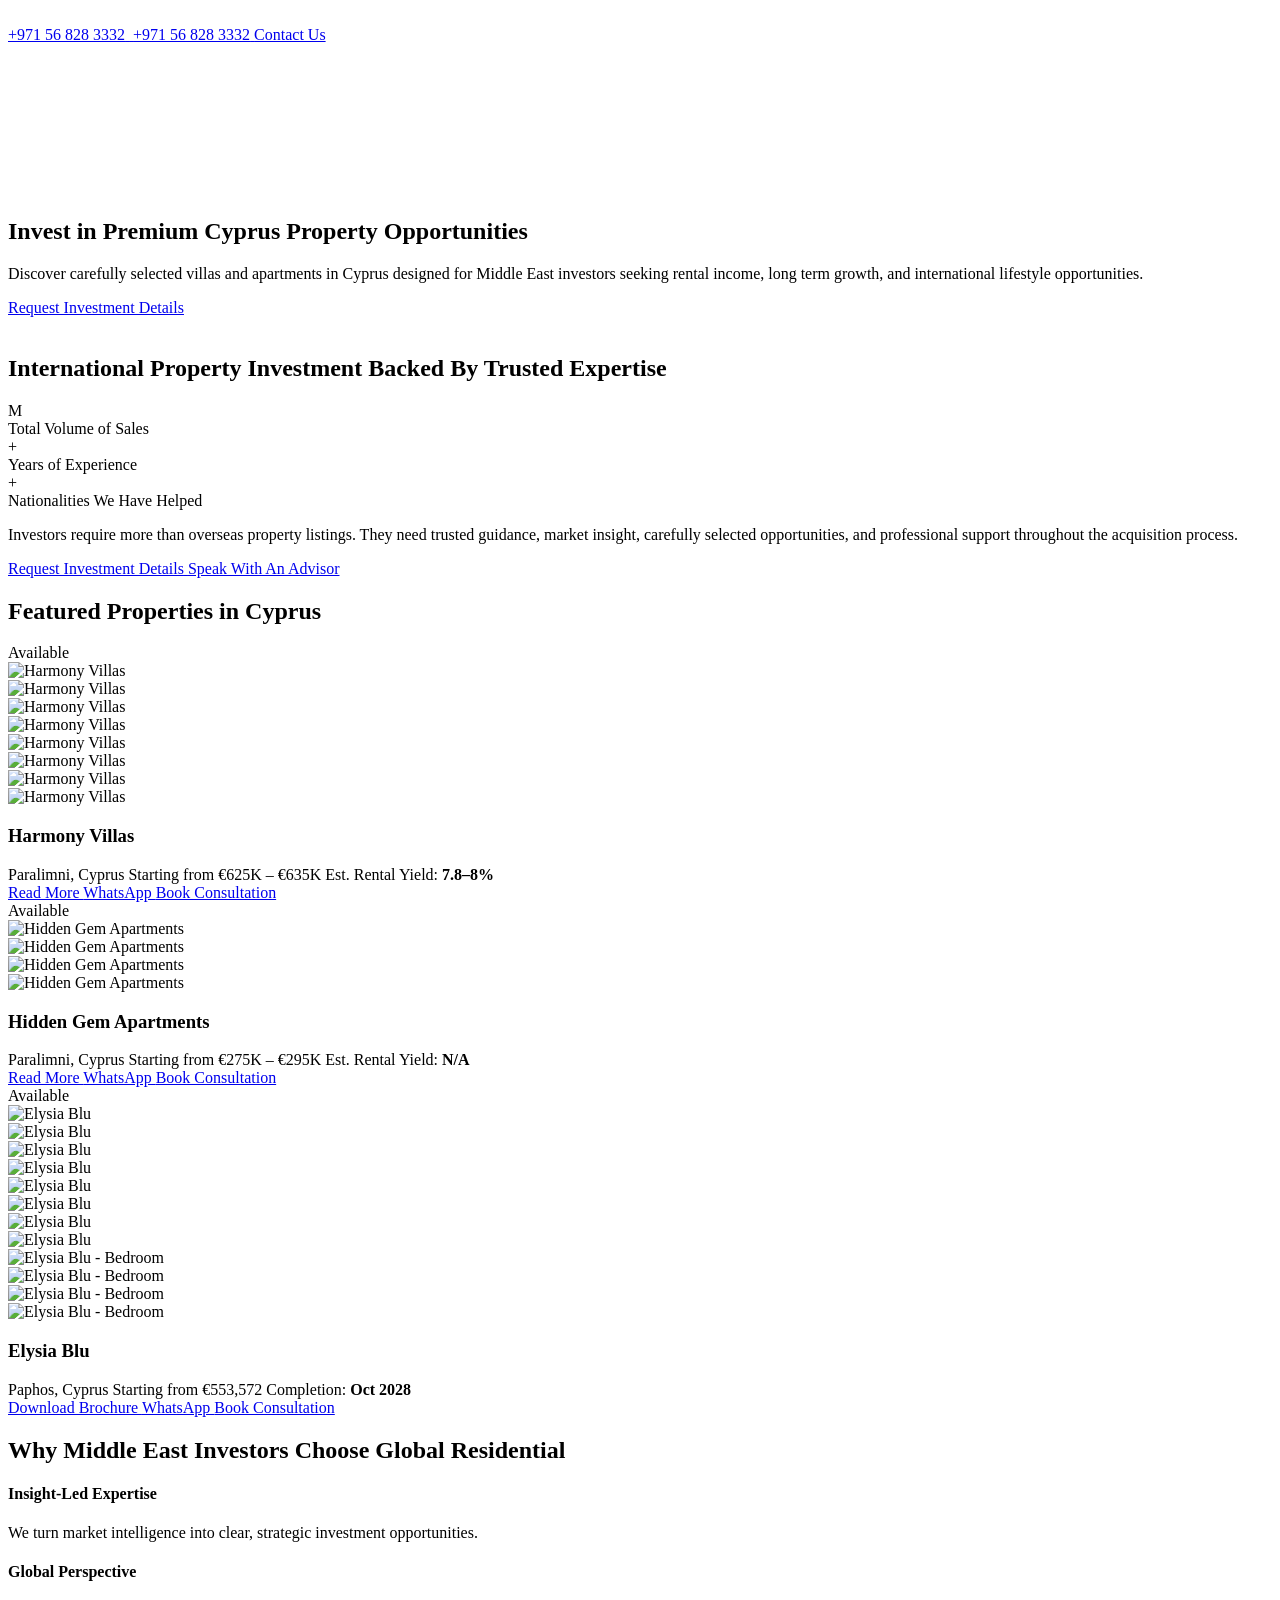
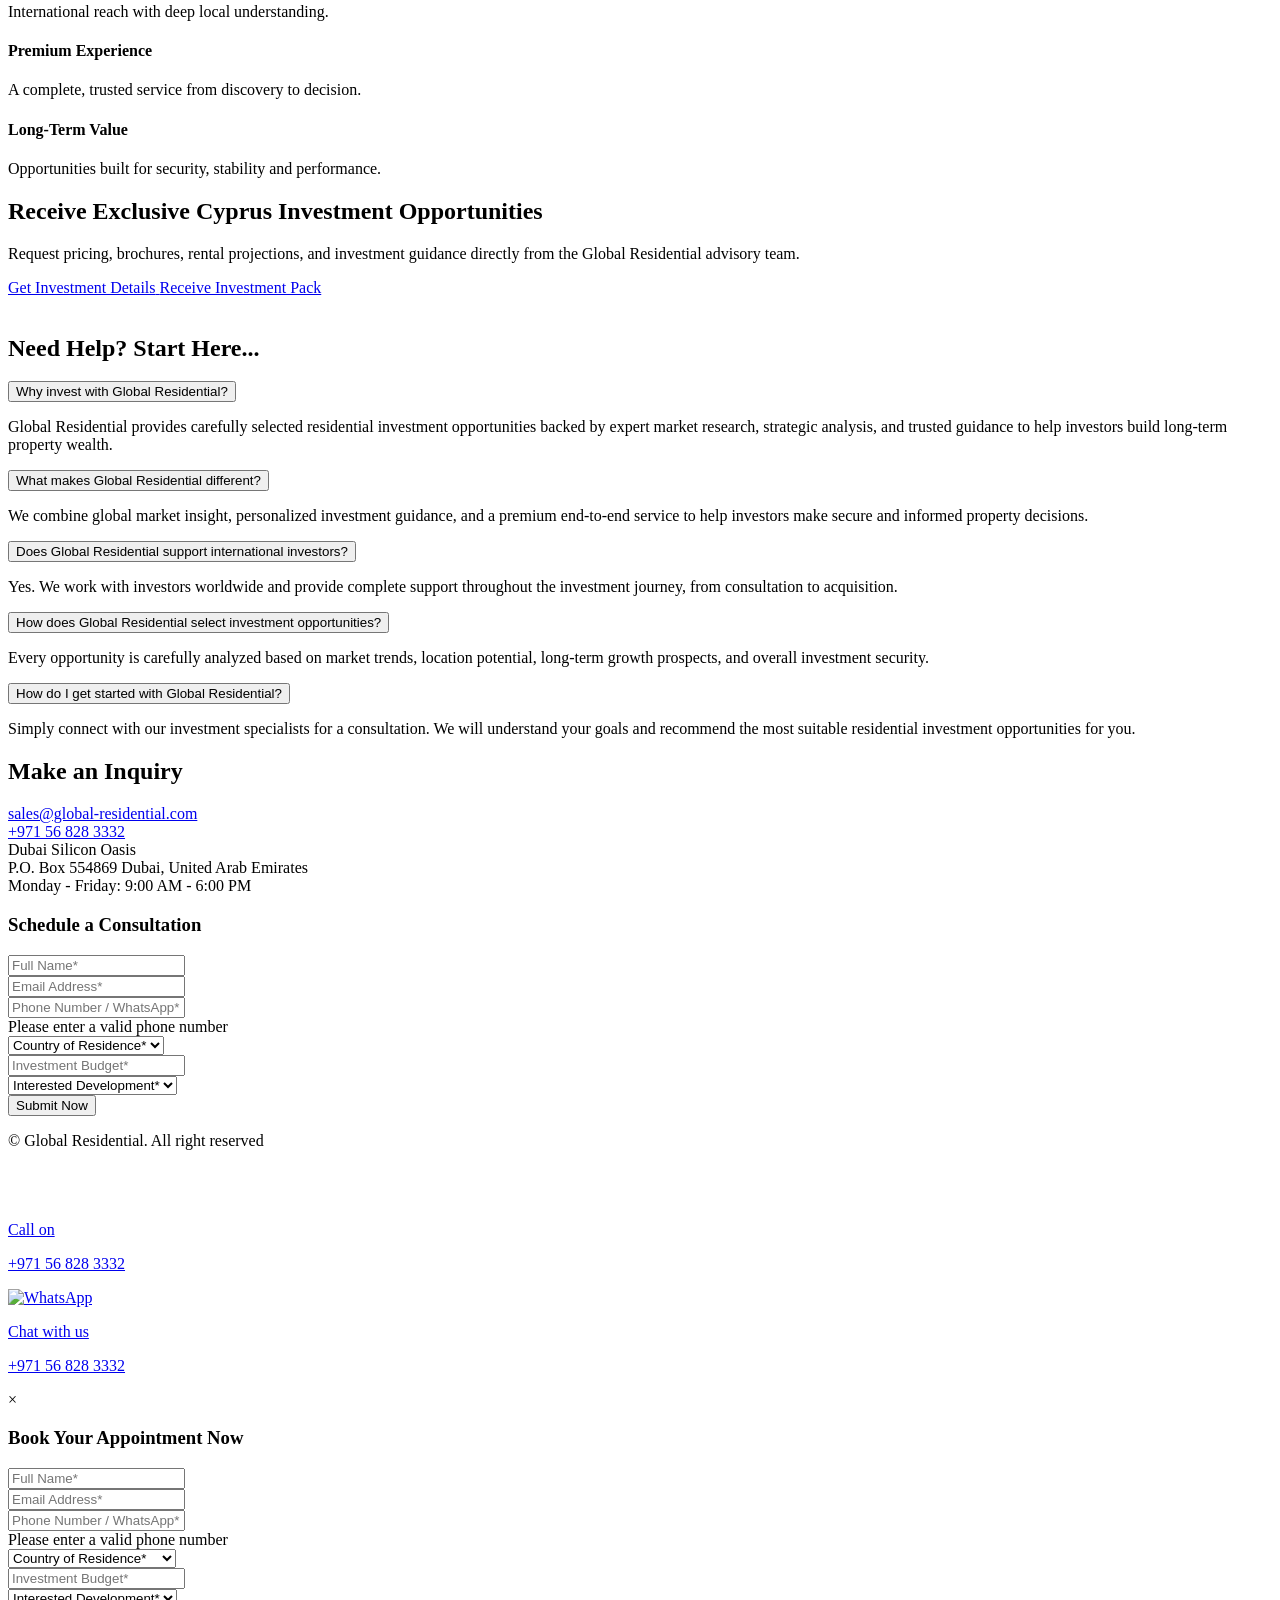
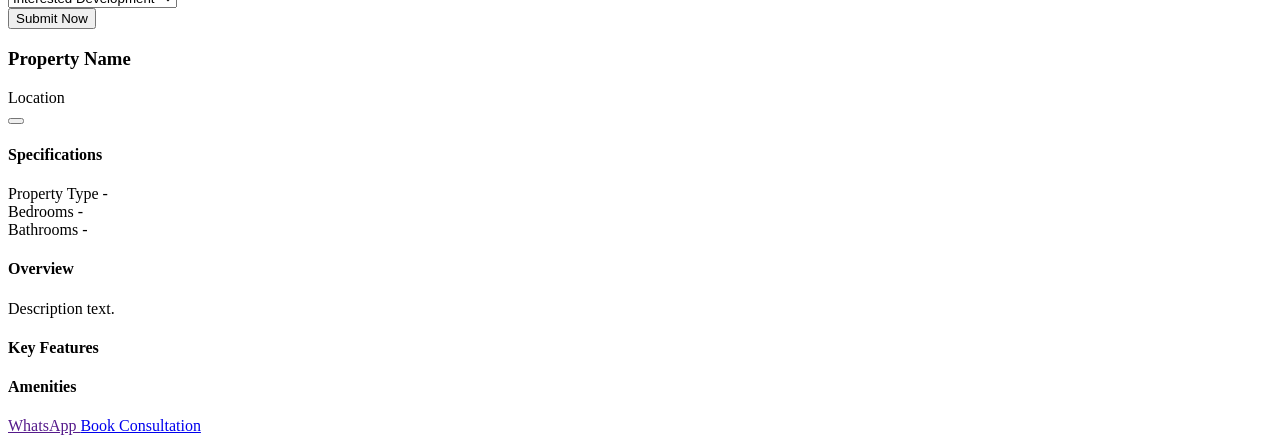
==== cyprus-properties/index.html @ 53a31484 "Add serverless lead handler to replace PHP form - Add /api/lead.js: generic Vercel serverless functi" ====
<!doctype html>
<html class="no-js" lang="en">

<head>
    <!-- Google Tag Manager -->
  <script>(function(w,d,s,l,i){w[l]=w[l]||[];w[l].push({'gtm.start':
  new Date().getTime(),event:'gtm.js'});var f=d.getElementsByTagName(s)[0],
  j=d.createElement(s),dl=l!='dataLayer'?'&l='+l:'';j.async=true;j.src=
  'https://www.googletagmanager.com/gtm.js?id='+i+dl;f.parentNode.insertBefore(j,f);
  })(window,document,'script','dataLayer','GTM-NHMHL54H');</script>
  <!-- End Google Tag Manager -->
  
  <meta charset="utf-8">
  <meta http-equiv="x-ua-compatible" content="ie=edge">
  <meta name="viewport" content="width=device-width, initial-scale=1">
  
  <!-- Site Title -->
  <title>Global Residential</title>
  
  <!-- Place favicon.ico in the root directory -->
  <link rel="shortcut icon" type="image/x-icon" href="assets/images/favicon.webp">
  
  <!-- CSS here -->
  <link rel="stylesheet" href="assets/css/bootstrap.min.css">
  <link rel="stylesheet" href="assets/css/font-awesome-pro.min.css">
  <link rel="stylesheet" href="assets/css/animate.min.css">
  <link rel="stylesheet" href="assets/css/bexon-icons.css">
  <link rel="stylesheet" href="assets/css/swiper.min.css">
  <link rel="stylesheet" href="assets/css/odometer-theme-default.css">
  <link rel="stylesheet" href="https://cdnjs.cloudflare.com/ajax/libs/intl-tel-input/17.0.8/css/intlTelInput.min.css">
  <link rel="stylesheet" href="assets/css/main.css">
  
</head>

<body>
    <!-- Google Tag Manager (noscript) -->
    <noscript><iframe src="https://www.googletagmanager.com/ns.html?id=GTM-NHMHL54H"
    height="0" width="0" style="display:none;visibility:hidden"></iframe></noscript>
    <!-- End Google Tag Manager (noscript) -->
    
  <div class="body-overlay"></div>
  
  <!-- start: Header Area -->
  <header class="header-area header-2 header-5 header-absolute section-gap-x">
    <div class="container-fluid">
      <div class="row">
        <div class="col-12">
          <div class="header-wrapper">
            <!-- site logo -->
            <div class="site_logo">
              <a class="logo" href="index.html">
                <img src="assets/images/logo.webp" alt="">
              </a>
            </div>
            
            <!-- header right info -->
            <div class="header-right-item">
              <div class="header-right-item">
                <a class="header-contact" href="tel:+971568283332">
                  <span class="call-icon"><i class="tji-phone"></i></span>
                  <span class="call-text d-none d-xl-inline-flex">+971 56 828 3332</span>
                </a>
                <a href="https://api.whatsapp.com/send/?phone=971568283332&text=Hi%20Global%20Residential%2C%20I%20would%20like%20to%20know%20more%20about%20your%20Cyprus%20investment%20opportunities."
                class="header-contact">
                <span class="call-icon">
                  <img src="assets/images/icons/whatsapp-dark.webp" alt="" style="width: 20px;">
                </span>
                <span class="call-text d-none d-xl-inline-flex">+971 56 828 3332</span>
              </a>
              <a class="tj-primary-btn form-trigger d-none d-lg-flex" data-heading="Contact Us" href="javascript:void(0)">
                <span class="btn-text"><span>Contact Us</span></span>
                <span class="btn-icon"><i class="tji-arrow-right-long"></i></span>
              </a>
            </div>
          </div>
          
        </div>
        
      </div>
    </div>
  </div>
</div>
</header>
<!-- end: Header Area -->

<div id="smooth-wrapper">
  <div id="smooth-content">
    <main id="primary" class="site-main">
      <!-- start: Banner Section -->
      <section class="h5-banner-section">
        <div class="banner-bg">
          <video class="hero-video-bg" autoplay muted loop playsinline>
            <source src="assets/video/hero.webm" type="video/webm">
          </video>
        </div>
        <div class="h5-banner-area">
          <div class="h5-banner-content">
            <h1 class="banner-title text-anim">Invest in Premium<span class="d-lg-block"> Cyprus Property Opportunities</span></h1>
            <div class="solution-box wow fadeInUp" data-wow-delay=".6s">
              <p class="desc">
                Discover carefully selected villas and apartments in Cyprus designed for Middle East investors seeking rental income, long term growth, and international lifestyle opportunities.
              </p>
            </div>
            
            <div class="btn-area wow fadeInUp" data-wow-delay=".7s">
              <a class="tj-primary-btn form-trigger" data-heading="Request Investment Details" href="javascript:void(0)">
                <span class="btn-text"><span>Request Investment Details</span></span>
                <span class="btn-icon"><i class="tji-arrow-right-long"></i></span>
              </a>
            </div>
          </div>
        </div>
      </section>
      <!-- end: Banner Section -->
      
      <!-- <section class="counter-mobile position-relative">
        <div class="container">
          <div class="hero-countup-bar">
            <div class="container">
              <div class="countup-wrap">
                <div class="countup-item">
                  <div class="inline-content">
                    <span class="odometer countup-number" data-count="0" data-hero-count="100"></span>
                    <span class="count-plus">+</span>
                  </div>
                  <span class="count-text">Years Combined Experience</span>
                  <span class="count-separator" data-bg-image="assets/images/shape/separator.svg"></span>
                </div>
                <div class="countup-item">
                  <div class="inline-content">
                    <span class="odometer countup-number" data-count="0" data-hero-count="230"></span>
                    <span class="count-plus">+</span>
                  </div>
                  <span class="count-text">International Investor Network</span>
                  <span class="count-separator" data-bg-image="assets/images/shape/separator.svg"></span>
                </div>
                <div class="countup-item">
                  <div class="inline-content">
                    <span class="odometer countup-number" data-count="0" data-hero-count="250"></span>
                    <span class="count-plus">+</span>
                  </div>
                  <span class="count-text">Global Distribution Expertise</span>
                  <span class="count-separator" data-bg-image="assets/images/shape/separator.svg"></span>
                </div>
                <div class="countup-item">
                  <div class="inline-content">
                    <span class="odometer countup-number" data-count="0" data-hero-count="14"></span>
                    <span class="count-plus">k</span>
                  </div>
                  <span class="count-text">Professionally Managed Transactions</span>
                </div>
              </div>
            </div>
          </div>
        </div>
      </section> -->
      
      <!-- start: About Section -->
      <section class="h11-about-section section-gap">
        <div class="container">
          <div class="row align-items-center">
            <div class="col-12">
              <div class="h9-about-area">
                <div class="about-img-area h6-about-img h11-about-img wow fadeInLeft" data-wow-delay=".3s">
                  <div class="about-img overflow-hidden">
                    <img data-speed=".8" src="assets/images/property/harmony-villas/2.webp" alt="" loading="lazy">
                  </div>
                </div>
                <div class="h9-about-content h11-about-content">
                  <div class="sec-heading style-2 style-7 h9-sec-heading h11-sec-heading mb-3">
                    <!-- <span class="sub-title wow fadeInUp" data-wow-delay=".3s"><img src="assets/images/favicon.webp" alt="" style="width: 15px;">About our
                      company</span> -->
                      <h2 class="sec-title title-highlight wow fadeInUp" data-wow-delay=".3s">International Property Investment Backed By Trusted Expertise</h2>
                    </div>
                    <div class="h11-about-funfact wow fadeInUp" data-wow-delay=".6s">
                      <div class="countup-item style-2">
                        <span class="count-icon"><i class="tji-growth"></i></span>
                        <div class="count-inner">
                          <div class="inline-content">
                            <span class="odometer countup-number" data-count="750"></span>
                            <span class="count-plus">M</span>
                          </div>
                          <span class="count-text">Total Volume of Sales</span>
                        </div>
                      </div>
                      <div class="countup-item style-2">
                        <span class="count-icon"><i class="tji-excellence"></i></span>
                        <div class="count-inner">
                          <div class="inline-content">
                            <span class="odometer countup-number" data-count="25"></span>
                            <span class="count-plus">+</span>
                          </div>
                          <span class="count-text">Years of Experience</span>
                        </div>
                      </div>
                      <div class="countup-item style-2">
                        <span class="count-icon"><i class="tji-complete"></i></span>
                        <div class="count-inner">
                          <div class="inline-content">
                            <span class="odometer countup-number" data-count="80"></span>
                            <span class="count-plus">+</span>
                          </div>
                          <span class="count-text">Nationalities We Have Helped</span>
                        </div>
                      </div>
                    </div>
                    <p class="desc wow fadeInUp" data-wow-delay=".4s">
                      Investors require more than overseas property listings. They need trusted guidance, market insight, carefully selected opportunities, and professional support throughout the acquisition process.
                    </p>
                    <div class="about-btn-area-2 wow fadeInUp" data-wow-delay=".7s">
                      <a class="tj-primary-btn form-trigger" href="javascript:void(0)" data-heading="Request Investment Details">
                        <span class="btn-text"><span>Request Investment Details</span></span>
                        <span class="btn-icon"><i class="tji-arrow-right-long"></i></span>
                      </a>
                      <a class="tj-primary-btn btn-dark form-trigger" href="javascript:void(0)" data-heading="Request Investment Details">
                        <span class="btn-text"><span>Speak With An Advisor</span></span>
                        <span class="btn-icon"><i class="tji-arrow-right-long"></i></span>
                      </a>
                    </div>
                  </div>
                </div>
              </div>
            </div>
          </div>
        </section>
        <!-- end: About Section -->
        
        <!-- start: About Section -->
        <!-- <section class="h10-about about-section section-gap pt-0">
          <div class="shape-1">
            <img src="assets/images/shape/about-shape.png" alt="shape" loading="lazy">
          </div>
          <div class="container">
            <div class="row flex-column-reverse flex-md-row align-items-center">
              <div class="col-12 col-lg-5 d-block d-md-none d-lg-block">
                <div class="sec-heading style-3">
                  <h2 class="sec-title title-highlight wow fadeInUp" data-wow-delay=".3s">
                    International Property Investment Backed By Trusted Expertise
                  </h2>
                </div>
              </div>
              <div class="col-12 col-lg-7">
                <div class="h10-about-content-wrapper">
                  <div class="h10-about-content">
                    <p class="desc wow fadeInUp" data-wow-delay=".3s">
                      Investors require more than overseas property listings. They need trusted guidance, market insight, carefully selected opportunities, and professional support throughout the acquisition process.
                    </p>
                  </div>
                  <div class="btn-area mt-4 wow fadeInUp" data-wow-delay=".7s">
                    <a class="tj-primary-btn" href="javascript:void(0)">
                      <span class="btn-text"><span>Request Investment Details</span></span>
                      <span class="btn-icon"><i class="tji-arrow-right-long"></i></span>
                    </a>
                  </div>
                </div>
              </div>
            </div>
          </div>
        </section> -->
        <!-- end: About Section -->
        
        <!-- <section class="about-section">
          <div class="container">
            <div class="row justify-content-center">
              <div class="col-12 col-lg-10">
                <div class="sec-heading style-3 mb-4">
                  <h2 class="sec-title title-highlight wow fadeInUp" data-wow-delay=".3s">
                    Turnkey Interior Fit-Out & Design - Delivered On Time Across the UAE
                  </h2>
                </div>
              </div>
            </div>
          </div>
        </section> -->
        
        <!-- start: Properties Section -->
        <section class="gr-properties-section section-gap pt-0">
          <div class="container">
            <div class="row">
              <div class="col-12">
                <div class="sec-heading style-3 text-center mb-0">
                  <h2 class="sec-title title-anim">Featured Properties in Cyprus</h2>
                </div>
              </div>
            </div>
            <div class="row g-4 mt-2">
              
              <!-- Card 1: Harmony Villas -->
              <div class="col-lg-4 col-md-6 wow fadeInUp" data-wow-delay=".2s">
                <div class="gr-property-card" data-property="harmony-villas">
                  <div class="gr-property-img-wrap">
                    <span class="gr-property-badge">Available</span>
                    <div class="swiper gr-property-swiper">
                      <div class="swiper-wrapper">
                        <div class="swiper-slide"><img src="assets/images/property/harmony-villas/1.webp" alt="Harmony Villas" loading="lazy"></div>
                        <!-- <div class="swiper-slide"><img src="assets/images/property/harmony-villas/2.webp" alt="Harmony Villas" loading="lazy"></div> -->
                        <div class="swiper-slide"><img src="assets/images/property/harmony-villas/3.webp" alt="Harmony Villas" loading="lazy"></div>
                        <div class="swiper-slide"><img src="assets/images/property/harmony-villas/4.webp" alt="Harmony Villas" loading="lazy"></div>
                        <div class="swiper-slide"><img src="assets/images/property/harmony-villas/5.webp" alt="Harmony Villas" loading="lazy"></div>
                        <div class="swiper-slide"><img src="assets/images/property/harmony-villas/6.webp" alt="Harmony Villas" loading="lazy"></div>
                        <div class="swiper-slide"><img src="assets/images/property/harmony-villas/7.webp" alt="Harmony Villas" loading="lazy"></div>
                        <div class="swiper-slide"><img src="assets/images/property/harmony-villas/8.webp" alt="Harmony Villas" loading="lazy"></div>
                        <div class="swiper-slide"><img src="assets/images/property/harmony-villas/9.webp" alt="Harmony Villas" loading="lazy"></div>
                      </div>
                      <div class="swiper-button-prev gr-swiper-prev"></div>
                      <div class="swiper-button-next gr-swiper-next"></div>
                      <div class="swiper-pagination"></div>
                    </div>
                  </div>
                  <div class="gr-property-body">
                    <h3 class="gr-property-title">Harmony Villas</h3>
                    <div class="gr-property-meta">
                      <span class="gr-meta-item"><i class="tji-location"></i> Paralimni, Cyprus</span>
                      <span class="gr-meta-item gr-price"><i class="tji-dollar"></i> Starting from €625K – €635K</span>
                      <span class="gr-meta-item gr-yield"><i class="tji-chart"></i> Est. Rental Yield: <strong>7.8–8%</strong></span>
                    </div>
                    <div class="gr-property-actions">
                      <a href="javascript:void(0)" class="gr-btn gr-btn-primary view-details-trigger" data-property="harmony-villas">
                        Read More
                      </a>
                      <a href="https://api.whatsapp.com/send/?phone=971568283332&text=Hi%2C%20I%27m%20interested%20in%20Harmony%20Villas%20in%20Paralimni%2C%20Cyprus.%20Please%20send%20me%20more%20details." class="gr-btn gr-btn-whatsapp" rel="noopener">
                        <i class="fab fa-whatsapp"></i> WhatsApp
                      </a>
                      <a href="javascript:void(0)" class="gr-btn gr-btn-dark form-trigger" data-heading="Book Consultation About Harmony Villas">Book Consultation</a>
                    </div>
                  </div>
                </div>
              </div>
              
              <!-- Card 2: Hidden Gem Apartments -->
              <div class="col-lg-4 col-md-6 wow fadeInUp" data-wow-delay=".35s">
                <div class="gr-property-card" data-property="hidden-gem">
                  <div class="gr-property-img-wrap">
                    <span class="gr-property-badge">Available</span>
                    <div class="swiper gr-property-swiper">
                      <div class="swiper-wrapper">
                        <div class="swiper-slide"><img src="assets/images/property/hidden-gem-apartments/1.webp" alt="Hidden Gem Apartments" loading="lazy"></div>
                        <div class="swiper-slide"><img src="assets/images/property/hidden-gem-apartments/2.webp" alt="Hidden Gem Apartments" loading="lazy"></div>
                        <div class="swiper-slide"><img src="assets/images/property/hidden-gem-apartments/3.webp" alt="Hidden Gem Apartments" loading="lazy"></div>
                        <div class="swiper-slide"><img src="assets/images/property/hidden-gem-apartments/4.webp" alt="Hidden Gem Apartments" loading="lazy"></div>
                      </div>
                      <div class="swiper-button-prev gr-swiper-prev"></div>
                      <div class="swiper-button-next gr-swiper-next"></div>
                      <div class="swiper-pagination"></div>
                    </div>
                  </div>
                  <div class="gr-property-body">
                    <h3 class="gr-property-title">Hidden Gem Apartments</h3>
                    <div class="gr-property-meta">
                      <span class="gr-meta-item"><i class="tji-location"></i> Paralimni, Cyprus</span>
                      <span class="gr-meta-item gr-price"><i class="tji-dollar"></i> Starting from €275K – €295K</span>
                      <span class="gr-meta-item gr-yield"><i class="tji-chart"></i> Est. Rental Yield: <strong>N/A</strong></span>
                    </div>
                    <div class="gr-property-actions">
                      <a href="javascript:void(0)" class="gr-btn gr-btn-primary view-details-trigger" data-property="hidden-gem">
                        Read More
                      </a>
                      <a href="https://api.whatsapp.com/send/?phone=971568283332&text=Hi%2C%20I%27m%20interested%20in%20Hidden%20Gem%20Apartments%20in%20Paralimni%2C%20Cyprus.%20Please%20send%20me%20more%20details." class="gr-btn gr-btn-whatsapp" rel="noopener">
                        <i class="fab fa-whatsapp"></i> WhatsApp
                      </a>
                      <a href="javascript:void(0)" class="gr-btn gr-btn-dark form-trigger" data-heading="Book Consultation About Hidden Gem Apartments">Book Consultation</a>
                    </div>
                  </div>
                </div>
              </div>
              
              <!-- Card 3: Elysia Blu -->
              <div class="col-lg-4 col-md-6 wow fadeInUp" data-wow-delay=".5s">
                <div class="gr-property-card" data-property="elysia-blu">
                  <div class="gr-property-img-wrap">
                    <span class="gr-property-badge">Available</span>
                    <div class="swiper gr-property-swiper">
                      <div class="swiper-wrapper">
                        <div class="swiper-slide"><img src="assets/images/property/elysia-blu/4.webp" alt="Elysia Blu" loading="lazy"></div>
                        <div class="swiper-slide"><img src="assets/images/property/elysia-blu/1.webp" alt="Elysia Blu" loading="lazy"></div>
                        <div class="swiper-slide"><img src="assets/images/property/elysia-blu/2.webp" alt="Elysia Blu" loading="lazy"></div>
                        <div class="swiper-slide"><img src="assets/images/property/elysia-blu/3.webp" alt="Elysia Blu" loading="lazy"></div>
                        <div class="swiper-slide"><img src="assets/images/property/elysia-blu/5.webp" alt="Elysia Blu" loading="lazy"></div>
                        <div class="swiper-slide"><img src="assets/images/property/elysia-blu/6.webp" alt="Elysia Blu" loading="lazy"></div>
                        <div class="swiper-slide"><img src="assets/images/property/elysia-blu/7.webp" alt="Elysia Blu" loading="lazy"></div>
                        <div class="swiper-slide"><img src="assets/images/property/elysia-blu/8.webp" alt="Elysia Blu" loading="lazy"></div>
                        <div class="swiper-slide"><img src="assets/images/property/elysia-blu/9.webp" alt="Elysia Blu - Bedroom" loading="lazy"></div>
                        <div class="swiper-slide"><img src="assets/images/property/elysia-blu/10.webp" alt="Elysia Blu - Bedroom" loading="lazy"></div>
                        <div class="swiper-slide"><img src="assets/images/property/elysia-blu/11.webp" alt="Elysia Blu - Bedroom" loading="lazy"></div>
                        <div class="swiper-slide"><img src="assets/images/property/elysia-blu/12.webp" alt="Elysia Blu - Bedroom" loading="lazy"></div>
                      </div>
                      <div class="swiper-button-prev gr-swiper-prev"></div>
                      <div class="swiper-button-next gr-swiper-next"></div>
                      <div class="swiper-pagination"></div>
                    </div>
                  </div>
                  <div class="gr-property-body">
                    <h3 class="gr-property-title">Elysia Blu</h3>
                    <div class="gr-property-meta">
                      <span class="gr-meta-item"><i class="tji-location"></i> Paphos, Cyprus</span>
                      <span class="gr-meta-item gr-price"><i class="tji-dollar"></i> Starting from €553,572</span>
                      <span class="gr-meta-item gr-yield"><i class="tji-chart"></i> Completion: <strong>Oct 2028</strong></span>
                    </div>
                    <div class="gr-property-actions">
                      <a href="assets/pdf/elysia-blu-brochure.pdf" class="gr-btn gr-btn-outline" download>
                        <i class="tji-download"></i> Download Brochure
                      </a>
                      <a href="https://api.whatsapp.com/send/?phone=971568283332&text=Hi%2C%20I%27m%20interested%20in%20Elysia%20Blu%20in%20Paphos%2C%20Cyprus.%20Please%20send%20me%20more%20details." class="gr-btn gr-btn-whatsapp" rel="noopener">
                        <i class="fab fa-whatsapp"></i> WhatsApp
                      </a>
                      <a href="javascript:void(0)" class="gr-btn gr-btn-dark form-trigger" data-heading="Book Consultation About Elysia Blu">Book Consultation</a>
                    </div>
                  </div>
                </div>
              </div>
              
            </div>
          </div>
        </section>
        <!-- end: Properties Section -->
        
        <!-- <section class="certifications section-gap pt-0">
          <div class="container">
            <div class="row">
              <div class="col-12">
                <div class="sec-heading style-3 text-center">
                  <h2 class="sec-title title-anim">Certifications & Awards</h2>
                </div>
              </div>
            </div>
            
            <div class="cert-grid">
              
              <div class="cert-item">
                <img src="assets/images/award/award.webp" alt="" loading="lazy">
                <p>ISO 9001 Certified</p>
              </div>
              
              <div class="cert-item">
                <img src="assets/images/award/award.webp" alt="" loading="lazy">
                <p>ISO 14001 Certified</p>
              </div>
              
              <div class="cert-item">
                <img src="assets/images/award/award.webp" alt="" loading="lazy">
                <p>ISO 45001 Certified</p>
              </div>
              
              <div class="cert-item">
                <img src="assets/images/award/award.webp" alt="" loading="lazy">
                <p>Best Office Fitout of the Year 2022</p>
              </div>
              
              <div class="cert-item">
                <img src="assets/images/award/award.webp" alt="" loading="lazy">
                <p>To 5 Design Inspiration 2021</p>
              </div>
              
            </div>
          </div>
        </section> -->
        
        <!-- start: Choose Section -->
        <section id="choose" class="tj-choose-section theme-bg-2 section-gap">
          <div class="container">
            <div class="row">
              <div class="col-12">
                <div class="sec-heading style-3 text-center">
                  <!-- <span class="sub-title wow fadeInUp" data-wow-delay=".3s"><img src="assets/images/favicon.webp" alt="" style="width: 15px;">Why Choose Us</span> -->
                  <h2 class="sec-title title-anim">Why Middle East Investors Choose Global Residential</h2>
                </div>
              </div>
            </div>
            <div class="row row-gap-4 rightSwipeWrap">
              <div class="col-xl-3 col-md-6">
                <div class="choose-box style-2 right-swipe">
                  <div class="choose-content">
                    <div class="choose-icon">
                      <i class="tji-innovative"></i>
                    </div>
                    <h4 class="title">Insight-Led Expertise</h4>
                    <p class="desc">
                      We turn market intelligence into clear, strategic investment opportunities.
                    </p>
                  </div>
                </div>
              </div>
              <div class="col-xl-3 col-md-6">
                <div class="choose-box style-2 right-swipe">
                  <div class="choose-content">
                    <div class="choose-icon">
                      <i class="tji-award"></i>
                    </div>
                    <h4 class="title">Global Perspective</h4>
                    <p class="desc">International reach with deep local understanding.</p>
                  </div>
                </div>
              </div>
              <div class="col-xl-3 col-md-6">
                <div class="choose-box style-2 right-swipe">
                  <div class="choose-content">
                    <div class="choose-icon">
                      <i class="tji-team"></i>
                    </div>
                    <h4 class="title">Premium Experience</h4>
                    <p class="desc">
                      A complete, trusted service from discovery to decision.
                    </p>
                  </div>
                </div>
              </div>
              <div class="col-xl-3 col-md-6">
                <div class="choose-box style-2 right-swipe">
                  <div class="choose-content">
                    <div class="choose-icon">
                      <i class="tji-support"></i>
                    </div>
                    <h4 class="title">Long-Term Value</h4>
                    <p class="desc">
                      Opportunities built for security, stability and performance.
                    </p>
                  </div>
                </div>
              </div>
            </div>
          </div>
        </section>
        <!-- end: Choose Section -->
        
        <!-- start: Client Section -->
        <!-- <section class="tj-client-section client-section-gap wow fadeInUp" data-wow-delay=".4s">
          <div class="container-fluid client-container">
            <div class="row">
              <div class="col-12">
                <div class="client-content">
                  <h5 class="sec-title">Clients We've Worked With
                  </h5>
                </div>
                <div class="swiper client-slider client-slider-1">
                  <div class="swiper-wrapper">
                    <div class="swiper-slide client-item">
                      <div class="client-logo">
                        <img src="assets/images/clients/1.webp" alt="" loading="lazy">
                      </div>
                    </div>
                    <div class="swiper-slide client-item">
                      <div class="client-logo">
                        <img src="assets/images/clients/2.webp" alt="" loading="lazy">
                      </div>
                    </div>
                    <div class="swiper-slide client-item">
                      <div class="client-logo">
                        <img src="assets/images/clients/3.webp" alt="" loading="lazy">
                      </div>
                    </div>
                    <div class="swiper-slide client-item">
                      <div class="client-logo">
                        <img src="assets/images/clients/4.webp" alt="" loading="lazy">
                      </div>
                    </div>
                    <div class="swiper-slide client-item">
                      <div class="client-logo">
                        <img src="assets/images/clients/5.webp" alt="" loading="lazy">
                      </div>
                    </div>
                    <div class="swiper-slide client-item">
                      <div class="client-logo">
                        <img src="assets/images/clients/6.webp" alt="" loading="lazy">
                      </div>
                    </div>
                    <div class="swiper-slide client-item">
                      <div class="client-logo">
                        <img src="assets/images/clients/7.webp" alt="" loading="lazy">
                      </div>
                    </div>
                    <div class="swiper-slide client-item">
                      <div class="client-logo">
                        <img src="assets/images/clients/8.webp" alt="" loading="lazy">
                      </div>
                    </div>
                    <div class="swiper-slide client-item">
                      <div class="client-logo">
                        <img src="assets/images/clients/9.webp" alt="" loading="lazy">
                      </div>
                    </div>
                    <div class="swiper-slide client-item">
                      <div class="client-logo">
                        <img src="assets/images/clients/10.webp" alt="" loading="lazy">
                      </div>
                    </div>
                    <div class="swiper-slide client-item">
                      <div class="client-logo">
                        <img src="assets/images/clients/11.webp" alt="" loading="lazy">
                      </div>
                    </div>
                    <div class="swiper-slide client-item">
                      <div class="client-logo">
                        <img src="assets/images/clients/12.webp" alt="" loading="lazy">
                      </div>
                    </div>
                    <div class="swiper-slide client-item">
                      <div class="client-logo">
                        <img src="assets/images/clients/13.webp" alt="" loading="lazy">
                      </div>
                    </div>
                    <div class="swiper-slide client-item">
                      <div class="client-logo">
                        <img src="assets/images/clients/14.webp" alt="" loading="lazy">
                      </div>
                    </div>
                    <div class="swiper-slide client-item">
                      <div class="client-logo">
                        <img src="assets/images/clients/15.webp" alt="" loading="lazy">
                      </div>
                    </div>
                    <div class="swiper-slide client-item">
                      <div class="client-logo">
                        <img src="assets/images/clients/16.webp" alt="" loading="lazy">
                      </div>
                    </div>
                    <div class="swiper-slide client-item">
                      <div class="client-logo">
                        <img src="assets/images/clients/17.webp" alt="" loading="lazy">
                      </div>
                    </div>
                    <div class="swiper-slide client-item">
                      <div class="client-logo">
                        <img src="assets/images/clients/18.webp" alt="" loading="lazy">
                      </div>
                    </div>
                  </div>
                </div>
              </div>
            </div>
          </div>
        </section> -->
        <!-- end: Client Section -->
        
        <!-- start: CTA Section -->
        <section class="usbc-cta-section gr-cta-section">
          <div class="usbc-cta-overlay"></div>
          <div class="container">
            <div class="row justify-content-center">
              
              <div class="col-lg-7 text-center position-relative z-index-9 wow fadeInUp" data-wow-delay=".3s">
                <h2 class="usbc-cta-title">Receive Exclusive Cyprus <span>Investment Opportunities</span></h2>
                <p class="gr-cta-desc">Request pricing, brochures, rental projections, and investment guidance directly from the Global Residential advisory team.</p>
                <div class="gr-cta-btns">
                  <a class="tj-primary-btn form-trigger" data-heading="Get Investment Details" href="javascript:void(0)">
                    <span class="btn-text"><span>Get Investment Details</span></span>
                    <span class="btn-icon"><i class="tji-arrow-right-long"></i></span>
                  </a>
                  <a class="tj-primary-btn transparent-btn form-trigger" data-heading="Receive Investment Pack" href="javascript:void(0)">
                    <span class="btn-text"><span>Receive Investment Pack</span></span>
                    <span class="btn-icon"><i class="tji-arrow-right-long"></i></span>
                  </a>
                </div>
              </div>
              
              
            </div>
          </div>
        </section>
        <!-- end: CTA Section -->
        
        
        <!-- start: Testimonial Section -->
        <!-- <section class="tj-testimonial-section-2 section-gap">
          <div class="container">
            <div class="row row-gap-3">
              <div class="col-lg-6">
                <div class="testimonial-img-area wow fadeInUp" data-wow-delay=".3s">
                  <div class="testimonial-img">
                    <img data-speed=".8" src="assets/images/testimonial.webp" alt="" loading="lazy">
                    <div class="sec-heading style-2">
                      <h2 class="sec-title text-anim">What Our Clients Have to Say</h2>
                    </div>
                  </div>
                  <div class="box-area">
                    <div class="rating-box wow fadeInUp" data-wow-delay=".3s">
                      <h2 class="title">4.5</h2>
                      <div class="rating-area">
                        <div class="star-ratings">
                          <div class="fill-ratings" style="width: 100%">
                            <span>★★★★★</span>
                          </div>
                          <div class="empty-ratings">
                            <span>★★★★★</span>
                          </div>
                        </div>
                      </div>
                      <span class="rating-text">(121+ Google Reviews)</span>
                    </div>
                  </div>
                </div>
              </div>
              <div class="col-lg-6">
                
                <div class="testimonial-wrapper wow fadeInUp" data-wow-delay=".5s">
                  <div class="swiper testimonial-slider-2">
                    <div class="swiper-wrapper">
                      <div class="swiper-slide">
                        <div class="testimonial-item">
                          <span class="quote-icon"><i class="tji-quote"></i></span>
                          <div class="desc">
                            <p>I always wanted my interior design to look up to date so I always get the renovation done
                              of my place accordingly. Did the work according to my priorities. I have experienced a lot
                              of companies, but this team gets me amazed with their communication skills and proficient
                              work. Clearly the best Interior Designers in Dubai. If you are the one who is looking out
                              for an interior design company.</p>
                            </div>
                            <div class="testimonial-author">
                              <div class="author-inner">
                                <div class="author-header">
                                  <h4 class="title">Niwisha Wilson</h4>
                                  <span class="designation">Homeowner, Dubai</span>
                                </div>
                                <div class="review-box">
                                  <img src="assets/images/icons/google-logo.webp" alt="" height="25px">
                                </div>
                              </div>
                            </div>
                          </div>
                        </div>
                        
                        <div class="swiper-slide">
                          <div class="testimonial-item">
                            <span class="quote-icon"><i class="tji-quote"></i></span>
                            <div class="desc">
                              <p>Outstanding experience with USBC. From the moment I contacted them through Google Maps,
                                their professionalism and expertise shine through. The team was attentive to my vision,
                                offering creative suggestions and incorporating my preferences seamlessly. The end result
                                was beyond my expectations a beautifully transformed space that perfectly reflects my
                                style.</p>
                              </div>
                              <div class="testimonial-author">
                                <div class="author-inner">
                                  <div class="author-header">
                                    <h4 class="title">Ahmed Altaf</h4>
                                    <span class="designation">Client, Dubai</span>
                                  </div>
                                  <div class="review-box">
                                    <img src="assets/images/icons/google-logo.webp" alt="" height="25px">
                                  </div>
                                </div>
                              </div>
                            </div>
                          </div>
                          
                          <div class="swiper-slide">
                            <div class="testimonial-item">
                              <span class="quote-icon"><i class="tji-quote"></i></span>
                              <div class="desc">
                                <p>Hired USBC Interiors for our villa renovation project, and we couldn't be happier with
                                  the results. Their attention to detail and commitment to quality were evident in every
                                  aspect of the project. From design to execution, they went above and beyond to ensure we
                                  were satisfied with the final outcome.</p>
                                </div>
                                <div class="testimonial-author">
                                  <div class="author-inner">
                                    <div class="author-header">
                                      <h4 class="title">Evanglin Elvin</h4>
                                      <span class="designation">Dubai, UAE</span>
                                    </div>
                                    <div class="review-box">
                                      <img src="assets/images/icons/google-logo.webp" alt="" height="25px">
                                    </div>
                                  </div>
                                </div>
                              </div>
                            </div>
                            
                            <div class="swiper-slide">
                              <div class="testimonial-item">
                                <span class="quote-icon"><i class="tji-quote"></i></span>
                                <div class="desc">
                                  <p>Professional and young team. Finally, one reliable contractor in Dubai. Their
                                    professionalism and attention to detail were evident throughout the entire project. I hope
                                    they will maintain this quality in future. I highly recommend them to anyone seeking a
                                    high-quality and stress-free interior fitout experience.</p>
                                  </div>
                                  <div class="testimonial-author">
                                    <div class="author-inner">
                                      <div class="author-header">
                                        <h4 class="title">Ib Akram</h4>
                                        <span class="designation">Dubai, UAE</span>
                                      </div>
                                      <div class="review-box">
                                        <img src="assets/images/icons/google-logo.webp" alt="" height="25px">
                                      </div>
                                    </div>
                                  </div>
                                </div>
                              </div>
                              
                              <div class="swiper-slide">
                                <div class="testimonial-item">
                                  <span class="quote-icon"><i class="tji-quote"></i></span>
                                  <div class="desc">
                                    <p>We had recently shifted in Dubai and wanted the renovation of my apartment in DIFC. I was
                                      not expecting such a swift response. Everything was handled very professionally. I would
                                      recommend them especially for their custom upholstery works and their in-house team for
                                      taking care of Furniture.</p>
                                    </div>
                                    <div class="testimonial-author">
                                      <div class="author-inner">
                                        <div class="author-header">
                                          <h4 class="title">Rajeshwari Sivanandan</h4>
                                          <span class="designation">Dubai, UAE</span>
                                        </div>
                                        <div class="review-box">
                                          <img src="assets/images/icons/google-logo.webp" alt="" height="25px">
                                        </div>
                                      </div>
                                    </div>
                                  </div>
                                </div>
                                
                                <div class="swiper-slide">
                                  <div class="testimonial-item">
                                    <span class="quote-icon"><i class="tji-quote"></i></span>
                                    <div class="desc">
                                      <p>Great team to work with. One of the best interior design firms in Dubai. Responsible and
                                        supportive administration and well productive team. creativeness in every aspect of the
                                        job. the positivity in their work is well appreciated. The team was attentive to my
                                        vision, offering creative suggestions and incorporating my preferences seamlessly. Great
                                        work USBC. Kudos to you.</p>
                                      </div>
                                      <div class="testimonial-author">
                                        <div class="author-inner">
                                          <div class="author-header">
                                            <h4 class="title">Shabeeb K</h4>
                                            <span class="designation">Client, Dubai</span>
                                          </div>
                                          <div class="review-box">
                                            <img src="assets/images/icons/google-logo.webp" alt="" height="25px">
                                          </div>
                                        </div>
                                      </div>
                                    </div>
                                  </div>
                                </div>
                                <div class="swiper-pagination-area"></div>
                              </div>
                            </div>
                            
                          </div>
                        </div>
                      </div>
                    </section> -->
                    <!-- end: Testimonial Section -->
                    
                    
                    <!-- start: Faq Section -->
                    <section class="tj-faq-section section-gap">
                      <div class="container">
                        <div class="row justify-content-between">
                          <div class="col-lg-5">
                            <div class="faq-img-area wow fadeInLeft" data-wow-delay=".3s">
                              <div class="faq-img">
                                <img data-speed=".8" src="assets/images/property/harmony-villas/8.webp" alt="" loading="lazy">
                                <!-- <h2 class="title title-anim">Need Help? Start Here...</h2> -->
                              </div>
                            </div>
                          </div>
                          <div class="col-lg-7">
                            <div class="sec-heading style-2 style-7 h9-sec-heading h11-sec-heading mb-3">
                              <!-- <span class="sub-title wow fadeInUp" data-wow-delay=".3s"><img src="assets/images/favicon.webp" alt="" style="width: 15px;">About our
                                company</span> -->
                                <h2 class="sec-title title-highlight wow fadeInUp" data-wow-delay=".3s">Need Help? Start Here...</h2>
                              </div>
                              <div class="accordion tj-faq style-2" id="faqTwo">
                                <div class="accordion-item active wow fadeInUp" data-wow-delay=".3s">
                                  <button class=" faq-title" type="button" data-bs-toggle="collapse" data-bs-target="#faqTwo-1"
                                  aria-expanded="true">Why invest with Global Residential?</button>
                                  <div id="faqTwo-1" class="collapse show" data-bs-parent="#faqTwo">
                                    <div class="accordion-body faq-text">
                                      <p>Global Residential provides carefully selected residential investment opportunities backed by expert market research, strategic analysis, and trusted guidance to help investors build long-term property wealth.</p>
                                    </div>
                                  </div>
                                </div>
                                <div class="accordion-item wow fadeInUp" data-wow-delay=".3s">
                                  <button class="faq-title collapsed" type="button" data-bs-toggle="collapse"
                                  data-bs-target="#faqTwo-2" aria-expanded="false">What makes Global Residential different?</button>
                                  <div id="faqTwo-2" class="collapse" data-bs-parent="#faqTwo">
                                    <div class="accordion-body faq-text">
                                      <p>We combine global market insight, personalized investment guidance, and a premium end-to-end service to help investors make secure and informed property decisions.</p>
                                    </div>
                                  </div>
                                </div>
                                <div class="accordion-item wow fadeInUp" data-wow-delay=".3s">
                                  <button class="faq-title collapsed" type="button" data-bs-toggle="collapse"
                                  data-bs-target="#faqTwo-3" aria-expanded="false">Does Global Residential support international investors?</button>
                                  <div id="faqTwo-3" class="collapse" data-bs-parent="#faqTwo">
                                    <div class="accordion-body faq-text">
                                      <p>Yes. We work with investors worldwide and provide complete support throughout the investment journey, from consultation to acquisition.</p>
                                    </div>
                                  </div>
                                </div>
                                <div class="accordion-item wow fadeInUp" data-wow-delay=".3s">
                                  <button class="faq-title collapsed" type="button" data-bs-toggle="collapse"
                                  data-bs-target="#faqTwo-4" aria-expanded="false">How does Global Residential select investment opportunities?</button>
                                  <div id="faqTwo-4" class="collapse" data-bs-parent="#faqTwo">
                                    <div class="accordion-body faq-text">
                                      <p>Every opportunity is carefully analyzed based on market trends, location potential, long-term growth prospects, and overall investment security.</p>
                                    </div>
                                  </div>
                                </div>
                                <div class="accordion-item wow fadeInUp" data-wow-delay=".3s">
                                  <button class="faq-title collapsed" type="button" data-bs-toggle="collapse"
                                  data-bs-target="#faqTwo-5" aria-expanded="false">How do I get started with Global Residential?</button>
                                  <div id="faqTwo-5" class="collapse" data-bs-parent="#faqTwo">
                                    <div class="accordion-body faq-text">
                                      <p>Simply connect with our investment specialists for a consultation. We will understand your goals and recommend the most suitable residential investment opportunities for you.</p>
                                    </div>
                                  </div>
                                </div>
                              </div>
                            </div>
                          </div>
                        </div>
                      </section>
                      <!-- end: Faq Section -->
                      
                      <!-- Contact Section -->
                      <section class="footer-section one contact-section style-four pt-0">
                        <!-- <div class="anim-icons">
                          <div class="image-1">
                            <img src="assets/images/shape/section-bg-shape6.webp" alt="" loading="lazy" decoding="async">
                          </div>
                        </div> -->
                        <div class="outer-box">
                          <!-- <div class="bg bg-image" style="background-image: url(assets/images/shape/section-bg-shape13.png);"></div> -->
                          <div class="container">
                            <div class="row">
                              <!-- Content Column -->
                              <div class="content-column col-lg-6 col-xl-6">
                                <div class="inner-column">
                                  <div class="sec-title">
                                    <h2 class="title text-anim tp-section-ai-title">Make an Inquiry</h2>
                                  </div>
                                  <div class="tp-footer-vp-widget contact-info">
                                    <div class="mb-15">
                                      <a class="fw-500 fs-20 hover-text-white underline-white"
                                      href="mailto:sales@global-residential.com">sales@global-residential.com</a>
                                    </div>
                                    <div class="mb-15">
                                      <a class="fw-500 fs-20 hover-text-white underline-white" href="tel:+971568283332">+971 56 828 3332</a>
                                    </div>
                                    <div class="mb-15">
                                      <span class="fw-500 fs-20 hover-text-white underline-white">
                                        Dubai Silicon Oasis <br>P.O. Box 554869 Dubai, United Arab Emirates</span>
                                      </div>
                                      <div>
                                        <span class="fw-500 fs-20 hover-text-white underline-white">
                                          Monday - Friday: 9:00 AM - 6:00 PM</span>
                                        </div>
                                        
                                      </div>
                                    </div>
                                  </div>
                                  <!-- Form Column -->
                                  <div class="form-column col-lg-6 col-xl-6">
                                    <div class="inner-column">
                                      <h3 class="title mb-3 text-anim">Schedule a Consultation</h3>
                                      <div class="contact-form wow fadeInUp" data-wow-delay=".1s">
                                        <form method="post" action="/api/lead" class="contact__form">
                                          <input type="hidden" name="campaign" value="Cyprus Properties">
                                          <input type="hidden" name="redirect_to" value="/cyprus-properties/thank-you.html">
                                          <input type="hidden" name="leadsource" class="leadsource" value="">
                                          <input type="text" name="website" style="display:none;" tabindex="-1" autocomplete="off">
                                          <div class="row">
                                            <div class="form-input col-lg-6 col-md-6">
                                              <input type="text" name="full_name" placeholder="Full Name*" required>
                                            </div>
                                            <div class="form-input col-lg-6 col-md-6">
                                              <input type="email" name="email" placeholder="Email Address*" required>
                                            </div>
                                            <div class="form-input col-lg-6 col-md-6">
                                              <input type="tel" id="phone1" name="phone_number" placeholder="Phone Number / WhatsApp*" required>
                                              <input type="hidden" name="full_phone_number" value="">
                                              <div id="phone-error1" class="phone-error error">Please enter a valid phone number</div>
                                            </div>
                                            <div class="form-input col-lg-6 col-md-6">
                                              <div class="tj-nice-select-box">
                                                <div class="tj-select">
                                                  <select name="country" required>
                                                    <option value="">Country of Residence*</option>
                                                    <option value="United Arab Emirates">United Arab Emirates</option>
                                                    <option value="Saudi Arabia">Saudi Arabia</option>
                                                    <option value="Kuwait">Kuwait</option>
                                                    <option value="Qatar">Qatar</option>
                                                    <option value="Bahrain">Bahrain</option>
                                                    <option value="Oman">Oman</option>
                                                    <option value="United Kingdom">United Kingdom</option>
                                                    <option value="Germany">Germany</option>
                                                    <option value="France">France</option>
                                                    <option value="Cyprus">Cyprus</option>
                                                    <option value="Greece">Greece</option>
                                                    <option value="Russia">Russia</option>
                                                    <option value="China">China</option>
                                                    <option value="India">India</option>
                                                    <option value="Pakistan">Pakistan</option>
                                                    <option value="Lebanon">Lebanon</option>
                                                    <option value="Jordan">Jordan</option>
                                                    <option value="Egypt">Egypt</option>
                                                    <option value="Nigeria">Nigeria</option>
                                                    <option value="South Africa">South Africa</option>
                                                    <option value="United States">United States</option>
                                                    <option value="Canada">Canada</option>
                                                    <option value="Australia">Australia</option>
                                                    <option value="Afghanistan">Afghanistan</option>
                                                    <option value="Albania">Albania</option>
                                                    <option value="Algeria">Algeria</option>
                                                    <option value="Angola">Angola</option>
                                                    <option value="Argentina">Argentina</option>
                                                    <option value="Armenia">Armenia</option>
                                                    <option value="Austria">Austria</option>
                                                    <option value="Azerbaijan">Azerbaijan</option>
                                                    <option value="Bangladesh">Bangladesh</option>
                                                    <option value="Belarus">Belarus</option>
                                                    <option value="Belgium">Belgium</option>
                                                    <option value="Bolivia">Bolivia</option>
                                                    <option value="Brazil">Brazil</option>
                                                    <option value="Bulgaria">Bulgaria</option>
                                                    <option value="Cambodia">Cambodia</option>
                                                    <option value="Chile">Chile</option>
                                                    <option value="Colombia">Colombia</option>
                                                    <option value="Croatia">Croatia</option>
                                                    <option value="Czech Republic">Czech Republic</option>
                                                    <option value="Denmark">Denmark</option>
                                                    <option value="Ecuador">Ecuador</option>
                                                    <option value="Ethiopia">Ethiopia</option>
                                                    <option value="Finland">Finland</option>
                                                    <option value="Georgia">Georgia</option>
                                                    <option value="Ghana">Ghana</option>
                                                    <option value="Hungary">Hungary</option>
                                                    <option value="Indonesia">Indonesia</option>
                                                    <option value="Iran">Iran</option>
                                                    <option value="Iraq">Iraq</option>
                                                    <option value="Ireland">Ireland</option>
                                                    <option value="Israel">Israel</option>
                                                    <option value="Italy">Italy</option>
                                                    <option value="Japan">Japan</option>
                                                    <option value="Kazakhstan">Kazakhstan</option>
                                                    <option value="Kenya">Kenya</option>
                                                    <option value="Libya">Libya</option>
                                                    <option value="Malaysia">Malaysia</option>
                                                    <option value="Mexico">Mexico</option>
                                                    <option value="Morocco">Morocco</option>
                                                    <option value="Netherlands">Netherlands</option>
                                                    <option value="New Zealand">New Zealand</option>
                                                    <option value="Norway">Norway</option>
                                                    <option value="Palestine">Palestine</option>
                                                    <option value="Peru">Peru</option>
                                                    <option value="Philippines">Philippines</option>
                                                    <option value="Poland">Poland</option>
                                                    <option value="Portugal">Portugal</option>
                                                    <option value="Romania">Romania</option>
                                                    <option value="Serbia">Serbia</option>
                                                    <option value="Singapore">Singapore</option>
                                                    <option value="Slovakia">Slovakia</option>
                                                    <option value="Somalia">Somalia</option>
                                                    <option value="South Korea">South Korea</option>
                                                    <option value="Spain">Spain</option>
                                                    <option value="Sri Lanka">Sri Lanka</option>
                                                    <option value="Sudan">Sudan</option>
                                                    <option value="Sweden">Sweden</option>
                                                    <option value="Switzerland">Switzerland</option>
                                                    <option value="Syria">Syria</option>
                                                    <option value="Taiwan">Taiwan</option>
                                                    <option value="Tanzania">Tanzania</option>
                                                    <option value="Thailand">Thailand</option>
                                                    <option value="Tunisia">Tunisia</option>
                                                    <option value="Turkey">Turkey</option>
                                                    <option value="Ukraine">Ukraine</option>
                                                    <option value="Uruguay">Uruguay</option>
                                                    <option value="Uzbekistan">Uzbekistan</option>
                                                    <option value="Venezuela">Venezuela</option>
                                                    <option value="Vietnam">Vietnam</option>
                                                    <option value="Yemen">Yemen</option>
                                                    <option value="Zimbabwe">Zimbabwe</option>
                                                    <option value="Other">Other</option>
                                                  </select>
                                                </div>
                                              </div>
                                            </div>
                                            <div class="form-input col-lg-6 col-md-6">
                                              <input type="text" name="investment_budget" placeholder="Investment Budget*" required>
                                            </div>
                                            <div class="form-input col-lg-6">
                                              <div class="tj-nice-select-box">
                                                <div class="tj-select">
                                                  <select name="interested_development" required>
                                                    <option value="">Interested Development*</option>
                                                    <option value="Harmony Villas">Harmony Villas</option>
                                                    <option value="Hidden Gem Apartments">Hidden Gem Apartments</option>
                                                    <option value="Elysia Blu">Elysia Blu</option>
                                                    <option value="Not Sure Yet">Not Sure Yet</option>
                                                  </select>
                                                </div>
                                              </div>
                                            </div>
                                            <div class="form-input col-lg-12">
                                              <div class="submit-btn">
                                                <button class="tj-primary-btn" type="submit">
                                                  <span class="btn-text"><span>Submit Now</span></span>
                                                  <span class="btn-icon"><i class="tji-arrow-right-long"></i></span>
                                                </button>
                                              </div>
                                            </div>
                                          </div>
                                        </form>
                                      </div>
                                    </div>
                                  </div>
                                </div>
                              </div>
                            </div>
                          </section>
                          <!-- End Contact Section -->
                          
                        </main>
                        
                        <!-- start: Footer Section -->
                        <footer class="tj-footer-section footer-2">           
                          <div class="tj-copyright-area-2">
                            <div class="container">
                              <div class="row justify-content-center">
                                <div class="col-12">
                                  <div class="copyright-content-area text-center">
                                    <div class="copyright-text text-center">
                                      <p>&copy; <span id="currentYear"></span> Global Residential. All right reserved</p>
                                    </div>
                                  </div>
                                </div>
                              </div>
                            </div>
                          </div>
                        </footer>
                        <!-- end: Footer Section -->
                      </div>
                    </div>
                    
                    
                    <!-- Sticky Phone and WhatsApp -->
                    <div class="contact-container">
                      <div class="call-us">
                        <a href="tel:+971568283332" class="call-link">
                          <span>
                            <svg width="35" height="35" viewBox="0 0 24 24" fill="none" xmlns="http://www.w3.org/2000/svg">
                              <g clip-path="url(#clip0_6577_1298)">
                                <path
                                d="M21.2438 18.1073L17.7431 14.6066C17.0144 13.8779 15.8329 13.8771 15.1034 14.6066L14.0839 15.6261C11.7543 14.2035 9.79723 12.2464 8.37459 9.91682L9.49247 8.79899C10.2202 8.07121 10.2202 6.88701 9.49242 6.15923L5.9917 2.65851C5.26504 1.93194 4.08525 1.92519 3.34978 2.66071L1.14994 4.87766C0.0974045 5.76145 -0.272814 7.21251 0.207186 8.58777C2.67028 15.6461 8.35472 21.3305 15.413 23.7936C16.7409 24.2569 18.1046 23.9104 18.9717 23.0171C18.9842 23.006 18.9964 22.9946 19.0084 22.9826L21.2438 20.7471C21.9716 20.0193 21.9716 18.8352 21.2438 18.1073ZM20.1287 19.6319L17.9437 21.8168C17.9171 21.839 17.8919 21.863 17.8681 21.8888C17.4082 22.3887 16.6684 22.5613 15.9327 22.3044C9.32433 19.9984 4.00237 14.6764 1.69631 8.06802C1.43226 7.31141 1.62276 6.52752 2.18165 6.07091C2.20289 6.05357 2.22323 6.0351 2.24255 6.01565L4.46719 3.77366C4.49403 3.74672 4.52593 3.72536 4.56106 3.71081C4.5962 3.69626 4.63386 3.6888 4.67189 3.68887C4.7167 3.68887 4.80281 3.69984 4.87659 3.77366L8.37722 7.27438C8.43142 7.32871 8.46186 7.40231 8.46187 7.47905C8.46188 7.55579 8.43145 7.6294 8.37726 7.68374L6.82837 9.23263C6.70656 9.35442 6.62798 9.51274 6.60464 9.68339C6.58129 9.85405 6.61447 10.0277 6.69909 10.1777C8.37983 13.1574 10.8433 15.6209 13.8231 17.3016C13.9731 17.3862 14.1467 17.4194 14.3173 17.3961C14.488 17.3727 14.6463 17.2942 14.7681 17.1724L16.2187 15.7218C16.273 15.6676 16.3466 15.6371 16.4233 15.6371C16.5001 15.6371 16.5737 15.6676 16.628 15.7218L20.1287 19.2225C20.1829 19.2769 20.2133 19.3505 20.2133 19.4272C20.2133 19.504 20.1829 19.5776 20.1287 19.6319ZM12.6048 6.15604C12.1693 6.15604 11.8162 6.5091 11.8162 6.94462C11.8162 7.38013 12.1692 7.73319 12.6048 7.73319C14.6244 7.73319 16.2675 9.37631 16.2675 11.396C16.2675 11.8315 16.6206 12.1845 17.0561 12.1845C17.4916 12.1845 17.8447 11.8315 17.8447 11.396C17.8447 8.50668 15.4941 6.15604 12.6048 6.15604Z"
                                fill="#fff"></path>
                                <path
                                d="M12.7779 3C12.3483 3 12 3.34828 12 3.7779C12 4.20752 12.3482 4.5558 12.7779 4.5558C16.4537 4.5558 19.4442 7.54629 19.4442 11.2221C19.4442 11.6517 19.7925 12 20.2221 12C20.6517 12 21 11.6517 21 11.2221C21 6.68844 17.3116 3 12.7779 3Z"
                                fill="#fff"></path>
                                <path
                                d="M20.7128 3.28719C18.593 1.1674 15.7745 0 12.7767 0C12.3477 0 12 0.347735 12 0.776679C12 1.20562 12.3477 1.55336 12.7767 1.55336C18.1087 1.55336 22.4466 5.89127 22.4466 11.2233C22.4466 11.6523 22.7944 12 23.2233 12C23.6523 12 24 11.6523 24 11.2233C24 8.22542 22.8326 5.40702 20.7128 3.28719Z"
                                fill="#fff"></path>
                              </g>
                              <defs>
                                <clipPath id="clip0_6577_1298">
                                  <rect width="24" height="24" fill="white"></rect>
                                </clipPath>
                              </defs>
                            </svg>
                          </span>
                          <div class="chat-with-us">
                            <p>Call on</p>
                            <p>+971 56 828 3332</p>
                          </div>
                        </a>
                      </div>
                      <div class="whatsapp-us">
                        <a href="https://api.whatsapp.com/send/?phone=971568283332&text=Hello%2C%20I%20would%20like%20to%20book%20a%20consultation.%20Please%20share%20the%20available%20appointment%20slots." class="whatsapp-link">
                          <img src="assets/images/icons/whatsapp-white.webp" alt="WhatsApp" loading="lazy" decoding="async">
                          <div class="chat-with-us">
                            <p>Chat with us</p>
                            <p>+971 56 828 3332</p>
                          </div>
                        </a>
                      </div>
                    </div>
                    
                    
                    <!-- Start Form Popup -->
                    <div id="popupForm" class="popup">
                      <div class="popup-content contact-section"><span class="close">&times;</span>
                        <div class="form-column">
                          <div class="inner-column">
                            <h3 class="title mb-4 text-anim">Book Your Appointment Now</h3>
                            <div class="contact-form">
                              <form method="post" action="/api/lead" class="contact__form">
                                <input type="hidden" name="campaign" value="Cyprus Properties">
                                <input type="hidden" name="redirect_to" value="/cyprus-properties/thank-you.html">
                                <input type="text" name="website" style="display:none;" tabindex="-1" autocomplete="off">
                                <div class="row">
                                  <div class="form-input col-lg-6 col-md-6">
                                    <input type="text" name="full_name" placeholder="Full Name*" required>
                                  </div>
                                  <div class="form-input col-lg-6 col-md-6">
                                    <input type="email" name="email" placeholder="Email Address*" required>
                                  </div>
                                  <div class="form-input col-lg-6 col-md-6">
                                    <input type="tel" id="phone2" name="phone_number" placeholder="Phone Number / WhatsApp*" required>
                                    <input type="hidden" name="full_phone_number" value="">
                                    <div id="phone-error2" class="phone-error error">Please enter a valid phone number</div>
                                  </div>
                                  <div class="form-input col-lg-6 col-md-6">
                                    <div class="tj-nice-select-box">
                                      <div class="tj-select">
                                        <select name="country" required>
                                          <option value="">Country of Residence*</option>
                                          <option value="United Arab Emirates">United Arab Emirates</option>
                                          <option value="Saudi Arabia">Saudi Arabia</option>
                                          <option value="Kuwait">Kuwait</option>
                                          <option value="Qatar">Qatar</option>
                                          <option value="Bahrain">Bahrain</option>
                                          <option value="Oman">Oman</option>
                                          <option value="United Kingdom">United Kingdom</option>
                                          <option value="Germany">Germany</option>
                                          <option value="France">France</option>
                                          <option value="Cyprus">Cyprus</option>
                                          <option value="Greece">Greece</option>
                                          <option value="Russia">Russia</option>
                                          <option value="China">China</option>
                                          <option value="India">India</option>
                                          <option value="Pakistan">Pakistan</option>
                                          <option value="Lebanon">Lebanon</option>
                                          <option value="Jordan">Jordan</option>
                                          <option value="Egypt">Egypt</option>
                                          <option value="Nigeria">Nigeria</option>
                                          <option value="South Africa">South Africa</option>
                                          <option value="United States">United States</option>
                                          <option value="Canada">Canada</option>
                                          <option value="Australia">Australia</option>
                                          <option value="Afghanistan">Afghanistan</option>
                                          <option value="Albania">Albania</option>
                                          <option value="Algeria">Algeria</option>
                                          <option value="Andorra">Andorra</option>
                                          <option value="Angola">Angola</option>
                                          <option value="Argentina">Argentina</option>
                                          <option value="Armenia">Armenia</option>
                                          <option value="Austria">Austria</option>
                                          <option value="Azerbaijan">Azerbaijan</option>
                                          <option value="Bangladesh">Bangladesh</option>
                                          <option value="Belarus">Belarus</option>
                                          <option value="Belgium">Belgium</option>
                                          <option value="Bolivia">Bolivia</option>
                                          <option value="Bosnia and Herzegovina">Bosnia and Herzegovina</option>
                                          <option value="Brazil">Brazil</option>
                                          <option value="Bulgaria">Bulgaria</option>
                                          <option value="Cambodia">Cambodia</option>
                                          <option value="Cameroon">Cameroon</option>
                                          <option value="Chile">Chile</option>
                                          <option value="Colombia">Colombia</option>
                                          <option value="Croatia">Croatia</option>
                                          <option value="Czech Republic">Czech Republic</option>
                                          <option value="Denmark">Denmark</option>
                                          <option value="Ecuador">Ecuador</option>
                                          <option value="Ethiopia">Ethiopia</option>
                                          <option value="Finland">Finland</option>
                                          <option value="Georgia">Georgia</option>
                                          <option value="Ghana">Ghana</option>
                                          <option value="Hungary">Hungary</option>
                                          <option value="Indonesia">Indonesia</option>
                                          <option value="Iran">Iran</option>
                                          <option value="Iraq">Iraq</option>
                                          <option value="Ireland">Ireland</option>
                                          <option value="Israel">Israel</option>
                                          <option value="Italy">Italy</option>
                                          <option value="Japan">Japan</option>
                                          <option value="Kazakhstan">Kazakhstan</option>
                                          <option value="Kenya">Kenya</option>
                                          <option value="Libya">Libya</option>
                                          <option value="Malaysia">Malaysia</option>
                                          <option value="Mexico">Mexico</option>
                                          <option value="Moldova">Moldova</option>
                                          <option value="Morocco">Morocco</option>
                                          <option value="Mozambique">Mozambique</option>
                                          <option value="Netherlands">Netherlands</option>
                                          <option value="New Zealand">New Zealand</option>
                                          <option value="Norway">Norway</option>
                                          <option value="Palestine">Palestine</option>
                                          <option value="Peru">Peru</option>
                                          <option value="Philippines">Philippines</option>
                                          <option value="Poland">Poland</option>
                                          <option value="Portugal">Portugal</option>
                                          <option value="Romania">Romania</option>
                                          <option value="Serbia">Serbia</option>
                                          <option value="Singapore">Singapore</option>
                                          <option value="Slovakia">Slovakia</option>
                                          <option value="Slovenia">Slovenia</option>
                                          <option value="Somalia">Somalia</option>
                                          <option value="South Korea">South Korea</option>
                                          <option value="Spain">Spain</option>
                                          <option value="Sri Lanka">Sri Lanka</option>
                                          <option value="Sudan">Sudan</option>
                                          <option value="Sweden">Sweden</option>
                                          <option value="Switzerland">Switzerland</option>
                                          <option value="Syria">Syria</option>
                                          <option value="Taiwan">Taiwan</option>
                                          <option value="Tanzania">Tanzania</option>
                                          <option value="Thailand">Thailand</option>
                                          <option value="Tunisia">Tunisia</option>
                                          <option value="Turkey">Turkey</option>
                                          <option value="Turkmenistan">Turkmenistan</option>
                                          <option value="Uganda">Uganda</option>
                                          <option value="Ukraine">Ukraine</option>
                                          <option value="Uruguay">Uruguay</option>
                                          <option value="Uzbekistan">Uzbekistan</option>
                                          <option value="Venezuela">Venezuela</option>
                                          <option value="Vietnam">Vietnam</option>
                                          <option value="Yemen">Yemen</option>
                                          <option value="Zimbabwe">Zimbabwe</option>
                                          <option value="Other">Other</option>
                                        </select>
                                      </div>
                                    </div>
                                  </div>
                                  <div class="form-input col-lg-6 col-md-6">
                                    <input type="text" name="investment_budget" placeholder="Investment Budget*" required>
                                  </div>
                                  <div class="form-input col-lg-6 col-md-6">
                                    <div class="tj-nice-select-box">
                                      <div class="tj-select">
                                        <select name="interested_development" required>
                                          <option value="">Interested Development*</option>
                                          <option value="Harmony Villas">Harmony Villas</option>
                                          <option value="Hidden Gem Apartments">Hidden Gem Apartments</option>
                                          <option value="Elysia Blu">Elysia Blu</option>
                                          <option value="Not Sure Yet">Not Sure Yet</option>
                                        </select>
                                      </div>
                                    </div>
                                  </div>
                                  <div class="form-input col-lg-12">
                                    <div class="submit-btn">
                                      <button class="tj-primary-btn" type="submit">
                                        <span class="btn-text"><span>Submit Now</span></span>
                                        <span class="btn-icon"><i class="tji-arrow-right-long"></i></span>
                                      </button>
                                    </div>
                                  </div>
                                </div>
                              </form>
                            </div>
                          </div>
                        </div>
                      </div>
                    </div>
                  </div>
                  <!-- End Form Popup -->
                  
                  <!-- Property Details Sidebar Drawer -->
                  <div id="propertySidebar" class="gr-sidebar-drawer">
                    <div class="gr-sidebar-overlay"></div>
                    <div class="gr-sidebar-container">
                      <div class="gr-sidebar-header">
                        <div class="gr-sidebar-title-wrap">
                          <h3 id="sidebarTitle" class="gr-sidebar-title">Property Name</h3>
                          <span id="sidebarLocation" class="gr-sidebar-location"><i class="tji-location"></i> Location</span>
                        </div>
                        <button id="sidebarCloseBtn" class="gr-sidebar-close" aria-label="Close sidebar">
                          <i class="fal fa-times"></i>
                        </button>
                      </div>
                      <div class="gr-sidebar-body">
                        <!-- Image Hero -->
                        <div class="gr-sidebar-image-wrap">
                          <div class="swiper gr-sidebar-swiper">
                            <div class="swiper-wrapper" id="sidebarSwiperWrapper">
                            </div>
                            <div class="swiper-button-prev gr-swiper-prev"></div>
                            <div class="swiper-button-next gr-swiper-next"></div>
                            <div class="swiper-pagination"></div>
                          </div>
                        </div>
                        
                        <!-- Specifications Grid -->
                        <div class="gr-sidebar-section-wrap">
                          <h4 class="gr-sidebar-section-title">Specifications</h4>
                          <div class="gr-sidebar-specs-grid">
                            <div class="gr-sidebar-spec-card">
                              <span class="gr-sidebar-spec-icon"><i class="fal fa-home"></i></span>
                              <span class="gr-sidebar-spec-label">Property Type</span>
                              <span id="specType" class="gr-sidebar-spec-value">-</span>
                            </div>
                            <div class="gr-sidebar-spec-card">
                              <span class="gr-sidebar-spec-icon"><i class="fal fa-bed"></i></span>
                              <span class="gr-sidebar-spec-label">Bedrooms</span>
                              <span id="specBedrooms" class="gr-sidebar-spec-value">-</span>
                            </div>
                            <div class="gr-sidebar-spec-card">
                              <span class="gr-sidebar-spec-icon"><i class="fal fa-bath"></i></span>
                              <span class="gr-sidebar-spec-label">Bathrooms</span>
                              <span id="specBathrooms" class="gr-sidebar-spec-value">-</span>
                            </div>
                          </div>
                        </div>
                        
                        <!-- Description -->
                        <div class="gr-sidebar-section-wrap">
                          <h4 class="gr-sidebar-section-title">Overview</h4>
                          <p id="sidebarDesc" class="gr-sidebar-desc">Description text.</p>
                        </div>
                        
                        <!-- Key Features -->
                        <div class="gr-sidebar-section-wrap">
                          <h4 class="gr-sidebar-section-title">Key Features</h4>
                          <ul id="sidebarFeaturesList" class="gr-sidebar-features-list">
                            <!-- Populated dynamically -->
                          </ul>
                        </div>
                        
                        <!-- Amenities -->
                        <div class="gr-sidebar-section-wrap">
                          <h4 class="gr-sidebar-section-title">Amenities</h4>
                          <ul id="sidebarAmenitiesList" class="gr-sidebar-features-list">
                            <!-- Populated dynamically -->
                          </ul>
                        </div>
                      </div>
                      
                      <!-- Sidebar Footer / Call to Actions -->
                      <div class="gr-sidebar-footer">
                        <a id="sidebarWhatsappBtn" href="" class="gr-btn gr-btn-whatsapp" rel="noopener">
                          <i class="fab fa-whatsapp"></i> WhatsApp
                        </a>
                        <a id="sidebarConsultBtn" href="javascript:void(0)" class="gr-btn gr-btn-primary">
                          Book Consultation
                        </a>
                      </div>
                    </div>
                  </div>
                  
                  <script src="assets/js/jquery.min.js"></script>
                  <script src="assets/js/bootstrap.bundle.min.js"></script>
                  <script src="assets/js/gsap.min.js"></script>
                  <script src="assets/js/ScrollSmoother.js"></script>
                  <script src="assets/js/gsap-scroll-to-plugin.min.js"></script>
                  <script src="assets/js/gsap-scroll-trigger.min.js"></script>
                  <script src="assets/js/gsap-split-text.min.js"></script>
                  <script src="assets/js/swiper.min.js"></script>
                  <script src="assets/js/odometer.min.js"></script>
                  <script src="assets/js/appear.min.js"></script>
                  <script src="assets/js/wow.min.js"></script>
                  <script src="https://cdnjs.cloudflare.com/ajax/libs/intl-tel-input/17.0.8/js/intlTelInput.min.js"></script>
                  <script src="assets/js/main.js"></script>
                  
                  <script>
                    // Property card image sliders
                    document.querySelectorAll('.gr-property-swiper').forEach(function(el) {
                      new Swiper(el, {
                        loop: true,
                        speed: 500,
                        pagination: {
                          el: el.querySelector('.swiper-pagination'),
                          clickable: true,
                        },
                        navigation: {
                          nextEl: el.querySelector('.gr-swiper-next'),
                          prevEl: el.querySelector('.gr-swiper-prev'),
                        },
                      });
                    });
                    
                    // Property sidebar detailed data dictionary
                    const propertyData = {
                      "harmony-villas": {
                        title: "Harmony Villas",
                        location: "Paralimni, Cyprus",
                        images: [
                          "assets/images/property/harmony-villas/1.webp",
                          "assets/images/property/harmony-villas/3.webp",
                          "assets/images/property/harmony-villas/4.webp",
                          "assets/images/property/harmony-villas/5.webp",
                          "assets/images/property/harmony-villas/6.webp",
                          "assets/images/property/harmony-villas/7.webp",
                          "assets/images/property/harmony-villas/8.webp",
                          "assets/images/property/harmony-villas/9.webp"
                        ],
                        type: "Villa",
                        bedrooms: "3 - 4 Bed",
                        bathrooms: "Studio", // Preserving the exact bathroom spec shown in user mockup
                        desc: "An exclusive collection of modern private villas near Paralimni Marina, offering luxury Mediterranean living with private pools, roof gardens, and easy access to Protaras beaches. Ideal for both lifestyle buyers and investors seeking strong long-term potential.",
                        features: [
                        "Detached private villas",
                        "Modern minimalist architecture",
                        "Open-plan layouts",
                        "Large roof terraces",
                        "Private pools",
                        "Indoor–outdoor living design",
                        "High-quality materials and finishes",
                        "Natural light optimisation",
                        "Mediterranean lifestyle focus",
                        "Proximity to Paralimni Marina",
                        "Minutes from Protaras beaches",
                        "Strong lifestyle and investment appeal"
                        ],
                        amenities: [
                        "Private swimming pool",
                        "Roof garden",
                        "Landscaped outdoor areas",
                        "Private parking",
                        "Outdoor lounging and dining areas"
                        ],
                        whatsapp: "https://api.whatsapp.com/send/?phone=971568283332&text=Hi%2C%20I%27m%20interested%20in%20Harmony%20Villas%20in%20Paralimni%2C%20Cyprus.%20Please%20send%20me%20more%20details.",
                        consultationHeading: "Book Consultation About Harmony Villas"
                      },
                      "hidden-gem": {
                        title: "Hidden Gem Apartments",
                        location: "Paralimni, Cyprus",
                        images: [
                          "assets/images/property/hidden-gem-apartments/1.webp",
                          "assets/images/property/hidden-gem-apartments/2.webp",
                          "assets/images/property/hidden-gem-apartments/3.webp",
                          "assets/images/property/hidden-gem-apartments/4.webp"
                        ],
                        type: "Apartment",
                        bedrooms: "1 - 3 Bed",
                        bathrooms: "1 - 2",
                        desc: "A modern residential development offering stylish 1–3 bedroom apartments with spacious verandas, communal pool, roof garden, and landscaped amenities. Ideally located near Protaras beaches, Paralimni city centre, and the upcoming marina, it combines contemporary coastal living with strong investment potential.",
                        features: [
                        "Modern minimalist architecture",
                        "Three residential blocks",
                        "Low-density boutique development",
                        "Open-plan layouts",
                        "Large balconies and verandas",
                        "Natural light optimisation",
                        "Energy efficiency class A",
                        "High-quality materials and finishes",
                        "Indoor–outdoor living design",
                        "Ergonomic apartment layouts",
                        "Contemporary interiors",
                        "Proximity to beaches",
                        "Proximity to Paralimni city centre",
                        "Strong lifestyle and investment appeal"
                        ],
                        amenities: [
                        "Communal swimming pool",
                        "Roof garden",
                        "Landscaped green areas",
                        "Children's playground",
                        "Communal inner garden",
                        "Parking",
                        "Lift access",
                        "Communal circulation areas"
                        ],
                        whatsapp: "https://api.whatsapp.com/send/?phone=971568283332&text=Hi%2C%20I%27m%20interested%20in%20Hidden%20Gem%20Apartments%20in%20Paralimni%2C%20Cyprus.%20Please%20send%20me%20more%20details.",
                        consultationHeading: "Book Consultation About Hidden Gem Apartments"
                      },
                      "elaia-hills": {
                        title: "Elysia Blu",
                        location: "Paphos, Cyprus",
                        images: [
                          "assets/images/property/elaia-hills.webp"
                        ],
                        type: "Apartment",
                        bedrooms: "2",
                        bathrooms: "2",
                        desc: "An exclusive collection of luxury 2-bedroom apartments in Geroskipou, Paphos, offering panoramic sea and city views, premium finishes, and resort-style amenities including a pool, gym, landscaped gardens, and underground parking. Perfectly blending tranquil hillside living with modern convenience and strong investment appeal.",
                        features: [
                        "Concealed VRV cooling system",
                        "Underfloor heating in all rooms",
                        "Marble flooring",
                        "Italian ceramic flooring",
                        "Laminate wood flooring in bedrooms",
                        "Walk-in showers",
                        "Wall-mounted toilets",
                        "Energy Efficiency A aluminium system",
                        "Slim line thermal aluminium technology",
                        "Fireproof security entrance doors",
                        "Alarm system",
                        "Intercom system",
                        "Electric car gates",
                        "Provision for electric car charger",
                        "Marble kitchen counter tops (customer choice)",
                        "Corian kitchen counter tops option",
                        "Individually designed built-in wardrobes",
                        "3m high ceilings",
                        "2.4m high doors",
                        "Open-plan layouts",
                        "Expansive verandas",
                        "Panoramic sea views",
                        "Panoramic city views"
                        ],
                        amenities: [
                        "Common swimming pool (4x15m)",
                        "Changing room",
                        "Gym",
                        "Underground parking",
                        "Landscaped gardens",
                        "Private storage rooms",
                        "Covered parking",
                        "EV charging provision"
                        ],
                        whatsapp: "https://api.whatsapp.com/send/?phone=971568283332&text=Hi%2C%20I%27m%20interested%20in%20Elaia%20Hills%20in%20Paphos%2C%20Cyprus.%20Please%20send%20me%20more%20details.",
                        consultationHeading: "Book Consultation About Elysia Blu"
                      }
                    };
                    
                    // Sidebar DOM Selectors
                    const sidebar = document.getElementById('propertySidebar');
                    const sidebarTitle = document.getElementById('sidebarTitle');
                    const sidebarLocation = document.getElementById('sidebarLocation');
                    const sidebarSwiperWrapper = document.getElementById('sidebarSwiperWrapper');
                    let sidebarSwiperInstance = null;
                    const specType = document.getElementById('specType');
                    const specBedrooms = document.getElementById('specBedrooms');
                    const specBathrooms = document.getElementById('specBathrooms');
                    const sidebarDesc = document.getElementById('sidebarDesc');
                    const sidebarFeaturesList = document.getElementById('sidebarFeaturesList');
                    const sidebarAmenitiesList = document.getElementById('sidebarAmenitiesList');
                    const sidebarWhatsappBtn = document.getElementById('sidebarWhatsappBtn');
                    const sidebarConsultBtn = document.getElementById('sidebarConsultBtn');
                    const sidebarCloseBtn = document.getElementById('sidebarCloseBtn');
                    const sidebarOverlay = sidebar.querySelector('.gr-sidebar-overlay');
                    
                    // Open Sidebar function
                    function openSidebar(propertyId) {
                      const data = propertyData[propertyId];
                      if (!data) return;
                      
                      // Save reference to active property id
                      sidebar.dataset.propertyId = propertyId;
                      
                      // Populate content
                      sidebarTitle.textContent = data.title;
                      sidebarLocation.innerHTML = `<i class="tji-location"></i> ${data.location}`;
                      
                      // Destroy old instance if exists
                      if (sidebarSwiperInstance) {
                        sidebarSwiperInstance.destroy(true, true);
                      }
                      
                      sidebarSwiperWrapper.innerHTML = '';
                      data.images.forEach(img => {
                        const slide = document.createElement('div');
                        slide.className = 'swiper-slide';
                        const imageElement = document.createElement('img');
                        imageElement.src = img;
                        imageElement.alt = data.title;
                        slide.appendChild(imageElement);
                        sidebarSwiperWrapper.appendChild(slide);
                      });
                      
                      // Initialize swiper for sidebar
                      sidebarSwiperInstance = new Swiper('.gr-sidebar-swiper', {
                        loop: data.images.length > 1,
                        speed: 500,
                        pagination: {
                          el: '.gr-sidebar-swiper .swiper-pagination',
                          clickable: true,
                        },
                        navigation: {
                          nextEl: '.gr-sidebar-swiper .gr-swiper-next',
                          prevEl: '.gr-sidebar-swiper .gr-swiper-prev',
                        },
                      });
                      specType.textContent = data.type;
                      specBedrooms.textContent = data.bedrooms;
                      specBathrooms.textContent = data.bathrooms;
                      sidebarDesc.textContent = data.desc;
                      
                      // Populate Features
                      sidebarFeaturesList.innerHTML = '';
                      data.features.forEach(feature => {
                        const li = document.createElement('li');
                        li.textContent = feature;
                        sidebarFeaturesList.appendChild(li);
                      });
                      
                      // Populate Amenities
                      sidebarAmenitiesList.innerHTML = '';
                      data.amenities.forEach(amenity => {
                        const li = document.createElement('li');
                        li.textContent = amenity;
                        sidebarAmenitiesList.appendChild(li);
                      });
                      
                      // Populate links / consultation triggers
                      sidebarWhatsappBtn.href = data.whatsapp;
                      
                      // Show sidebar drawer
                      sidebar.classList.add('active');
                      document.body.classList.add('no-scroll');
                    }
                    
                    // Close Sidebar function
                    function closeSidebar() {
                      sidebar.classList.remove('active');
                      document.body.classList.remove('no-scroll');
                    }
                    
                    // Wire up trigger buttons click event listeners
                    document.querySelectorAll('.view-details-trigger').forEach(btn => {
                      btn.addEventListener('click', function(e) {
                        e.preventDefault();
                        const propId = this.dataset.property;
                        openSidebar(propId);
                      });
                    });
                    
                    // Sidebar Close Event Listeners
                    sidebarCloseBtn.addEventListener('click', closeSidebar);
                    sidebarOverlay.addEventListener('click', closeSidebar);
                    
                    // Esc key close listener
                    window.addEventListener('keydown', function(e) {
                      if (e.key === 'Escape' && sidebar.classList.contains('active')) {
                        closeSidebar();
                      }
                    });
                    
                    // Consultation button programmatic click trigger
                    sidebarConsultBtn.addEventListener('click', function(e) {
                      e.preventDefault();
                      const currentPropId = sidebar.dataset.propertyId;
                      if (!currentPropId) return;
                      
                      // Find original card container on page and click its form-trigger
                      const cardElement = document.querySelector(`.gr-property-card[data-property="${currentPropId}"]`);
                      if (cardElement) {
                        const originalTrigger = cardElement.querySelector('.form-trigger');
                        if (originalTrigger) {
                          // Close sidebar drawer first for smooth transitions
                          closeSidebar();
                          
                          // Trigger consultation popup immediately
                          setTimeout(() => {
                            originalTrigger.click();
                          }, 150);
                        }
                      }
                    });
                  </script>
                  
                </body>
                
                </html>
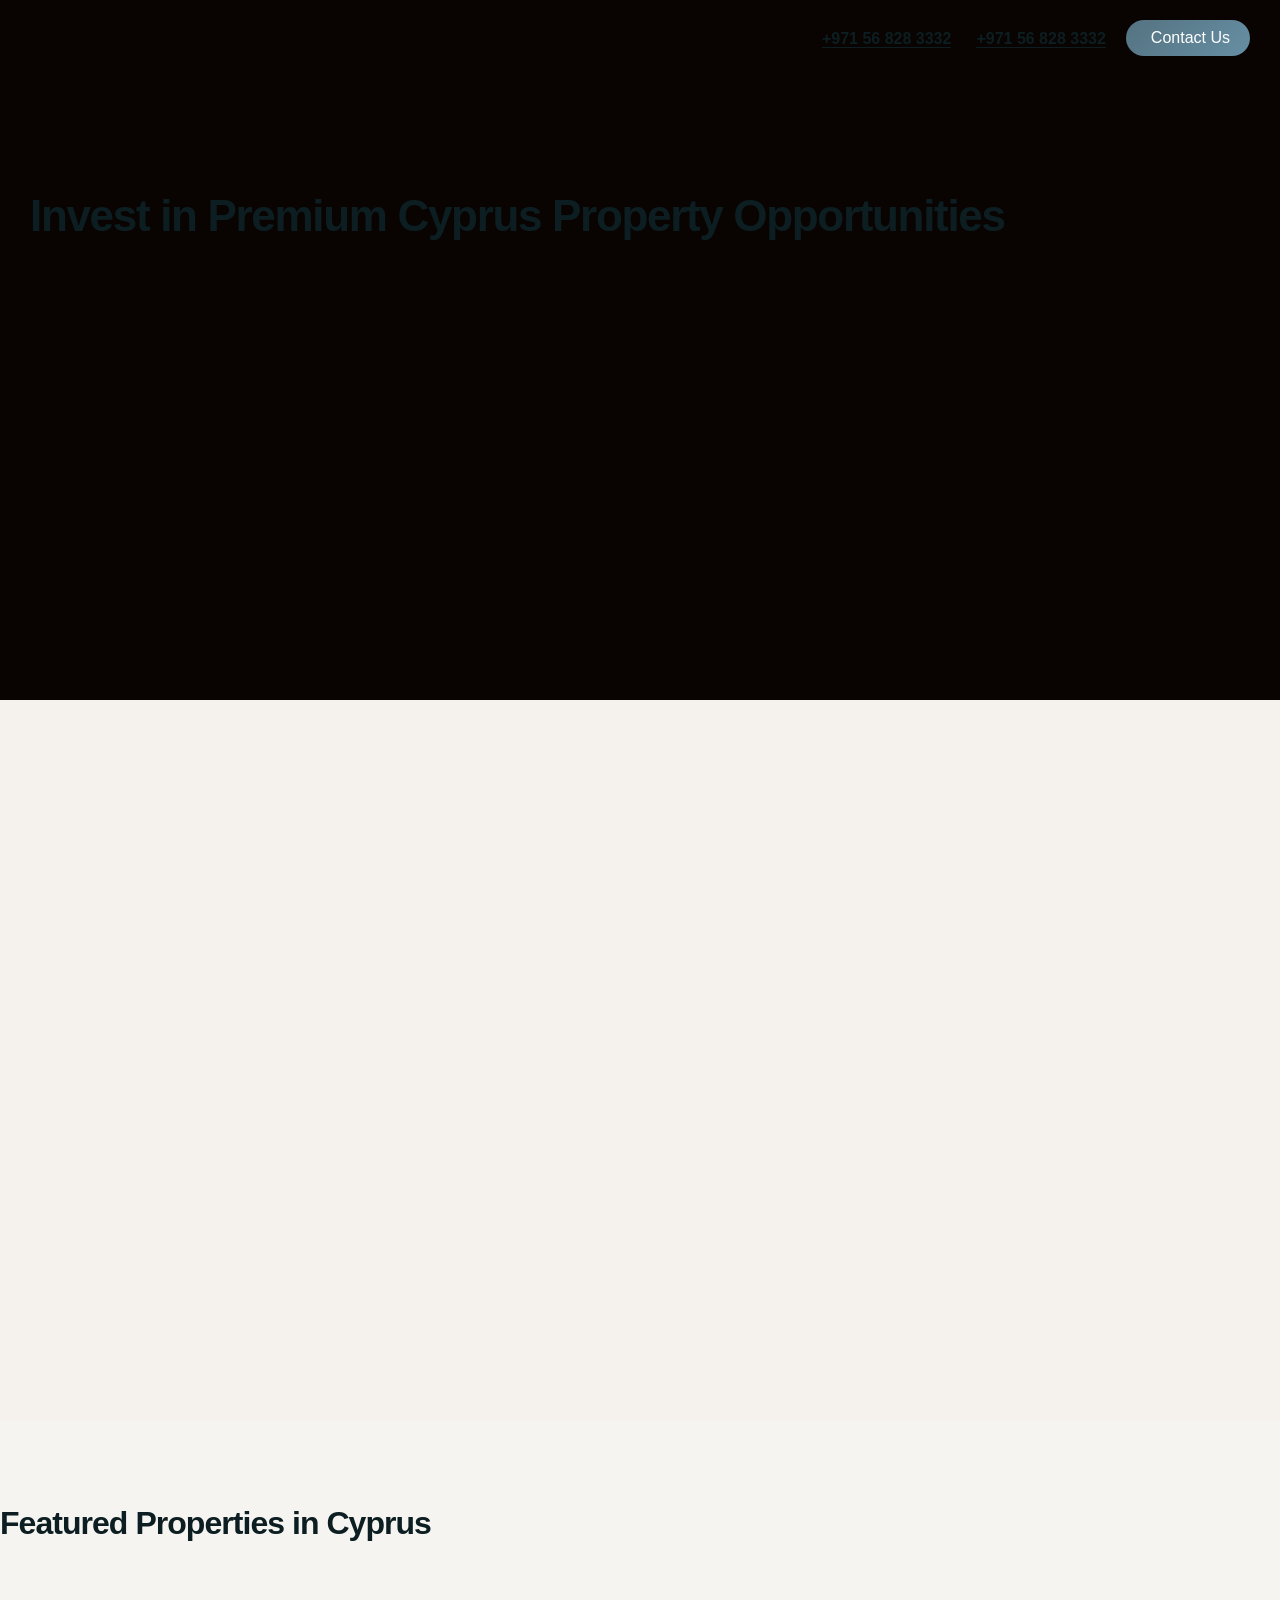
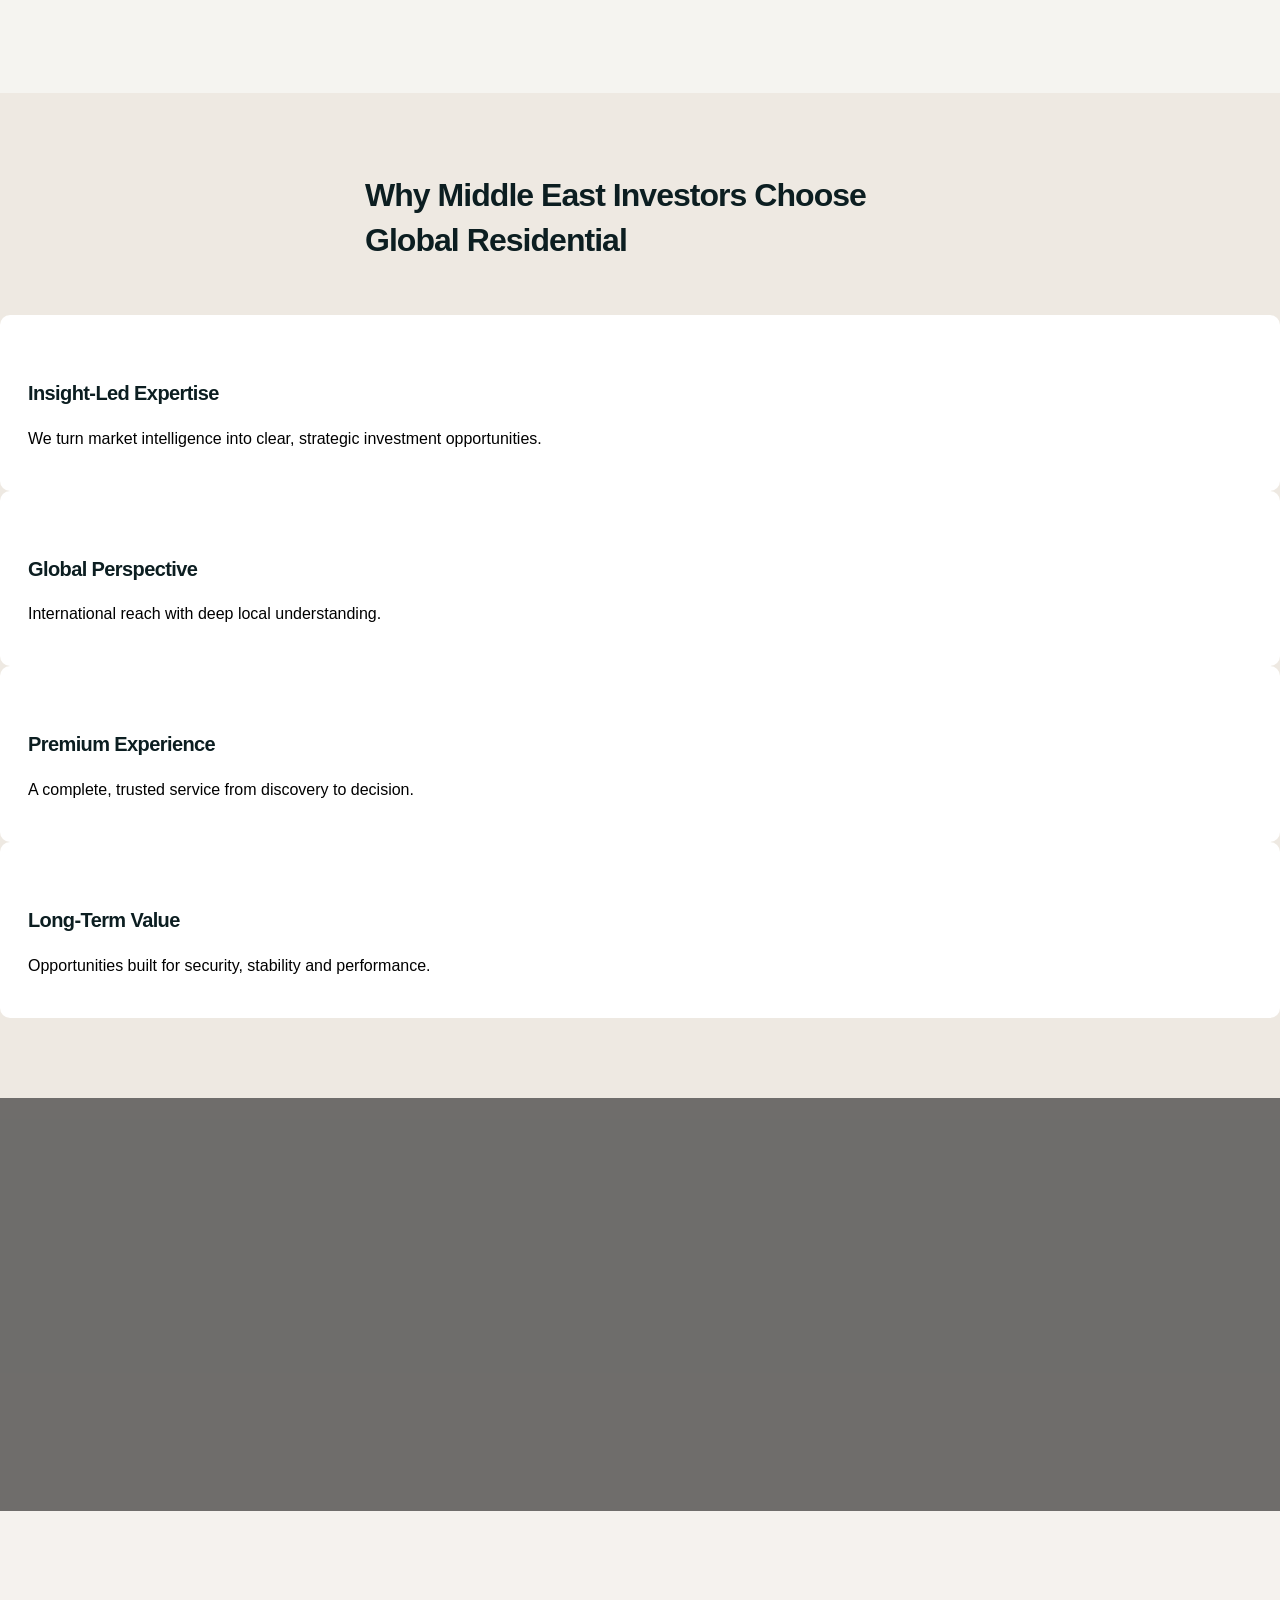
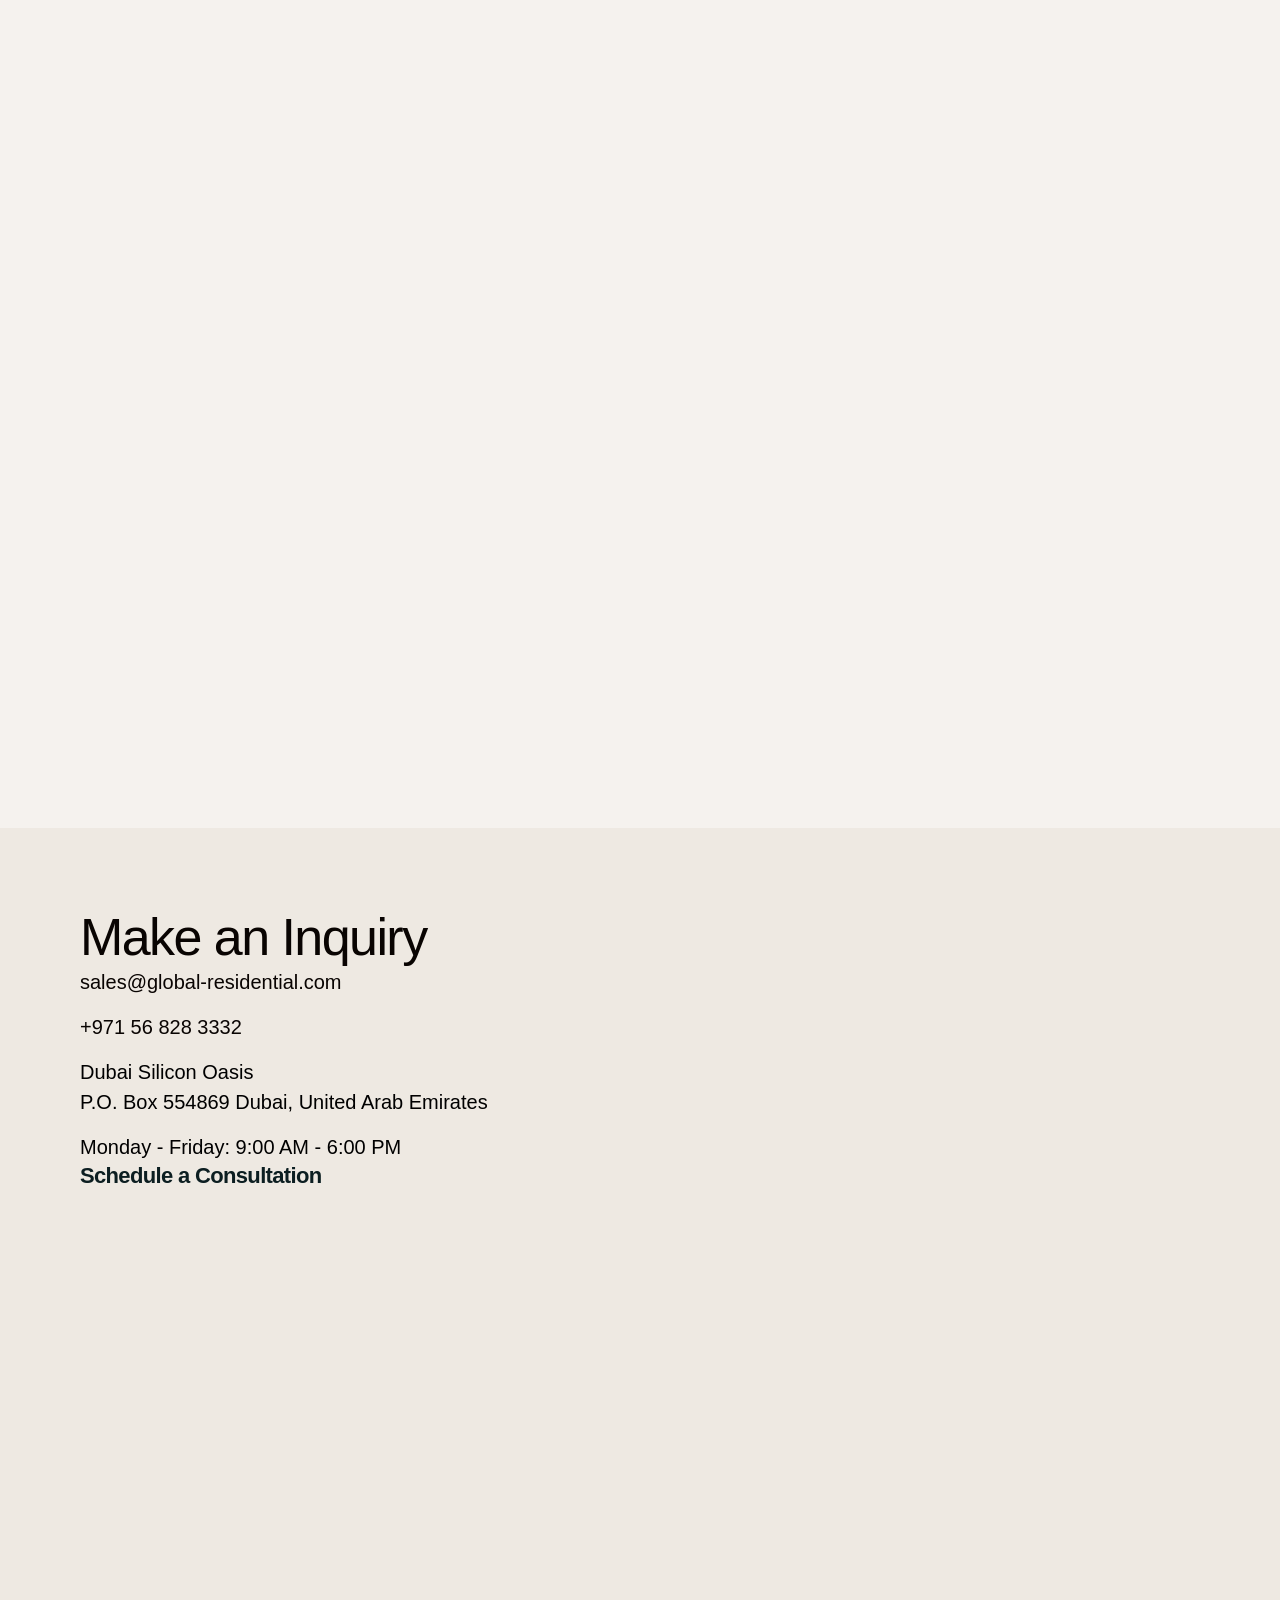
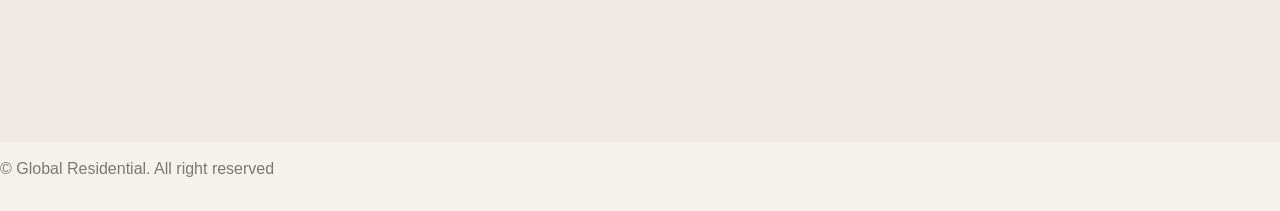
==== commit 503f196d: "Changes to the LP" ====
--- a/cyprus-properties/index.html
+++ b/cyprus-properties/index.html
@@ -2,11 +2,11 @@
 <html class="no-js" lang="en">
 
 <head>
-    <!-- Google Tag Manager -->
+  <!-- Google Tag Manager -->
   <script>(function(w,d,s,l,i){w[l]=w[l]||[];w[l].push({'gtm.start':
-  new Date().getTime(),event:'gtm.js'});var f=d.getElementsByTagName(s)[0],
-  j=d.createElement(s),dl=l!='dataLayer'?'&l='+l:'';j.async=true;j.src=
-  'https://www.googletagmanager.com/gtm.js?id='+i+dl;f.parentNode.insertBefore(j,f);
+    new Date().getTime(),event:'gtm.js'});var f=d.getElementsByTagName(s)[0],
+    j=d.createElement(s),dl=l!='dataLayer'?'&l='+l:'';j.async=true;j.src=
+    'https://www.googletagmanager.com/gtm.js?id='+i+dl;f.parentNode.insertBefore(j,f);
   })(window,document,'script','dataLayer','GTM-NHMHL54H');</script>
   <!-- End Google Tag Manager -->
   
@@ -19,10 +19,10 @@
   
   <!-- Place favicon.ico in the root directory -->
   <link rel="shortcut icon" type="image/x-icon" href="assets/images/favicon.webp">
+  <meta name="robots" content="noindex,nofollow">
   
   <!-- CSS here -->
   <link rel="stylesheet" href="assets/css/bootstrap.min.css">
-  <link rel="stylesheet" href="assets/css/font-awesome-pro.min.css">
   <link rel="stylesheet" href="assets/css/animate.min.css">
   <link rel="stylesheet" href="assets/css/bexon-icons.css">
   <link rel="stylesheet" href="assets/css/swiper.min.css">
@@ -33,53 +33,53 @@
 </head>
 
 <body>
-    <!-- Google Tag Manager (noscript) -->
-    <noscript><iframe src="https://www.googletagmanager.com/ns.html?id=GTM-NHMHL54H"
+  <!-- Google Tag Manager (noscript) -->
+  <noscript><iframe src="https://www.googletagmanager.com/ns.html?id=GTM-NHMHL54H"
     height="0" width="0" style="display:none;visibility:hidden"></iframe></noscript>
     <!-- End Google Tag Manager (noscript) -->
     
-  <div class="body-overlay"></div>
-  
-  <!-- start: Header Area -->
-  <header class="header-area header-2 header-5 header-absolute section-gap-x">
-    <div class="container-fluid">
-      <div class="row">
-        <div class="col-12">
-          <div class="header-wrapper">
-            <!-- site logo -->
-            <div class="site_logo">
-              <a class="logo" href="index.html">
-                <img src="assets/images/logo.webp" alt="">
-              </a>
-            </div>
-            
-            <!-- header right info -->
-            <div class="header-right-item">
+    <div class="body-overlay"></div>
+    
+    <!-- start: Header Area -->
+    <header class="header-area header-2 header-5 header-absolute section-gap-x">
+      <div class="container-fluid">
+        <div class="row">
+          <div class="col-12">
+            <div class="header-wrapper">
+              <!-- site logo -->
+              <div class="site_logo">
+                <a class="logo" href="index.html">
+                  <img src="assets/images/logo.webp" alt="">
+                </a>
+              </div>
+              
+              <!-- header right info -->
               <div class="header-right-item">
-                <a class="header-contact" href="tel:+971568283332">
-                  <span class="call-icon"><i class="tji-phone"></i></span>
+                <div class="header-right-item">
+                  <a class="header-contact" href="tel:+971568283332">
+                    <span class="call-icon"><i class="tji-phone"></i></span>
+                    <span class="call-text d-none d-xl-inline-flex">+971 56 828 3332</span>
+                  </a>
+                  <a href="https://api.whatsapp.com/send/?phone=971568283332&text=Hi%20Global%20Residential%2C%20I%20would%20like%20to%20know%20more%20about%20your%20Cyprus%20investment%20opportunities."
+                  class="header-contact">
+                  <span class="call-icon">
+                    <img src="assets/images/icons/whatsapp-dark.webp" alt="" style="width: 20px;">
+                  </span>
                   <span class="call-text d-none d-xl-inline-flex">+971 56 828 3332</span>
                 </a>
-                <a href="https://api.whatsapp.com/send/?phone=971568283332&text=Hi%20Global%20Residential%2C%20I%20would%20like%20to%20know%20more%20about%20your%20Cyprus%20investment%20opportunities."
-                class="header-contact">
-                <span class="call-icon">
-                  <img src="assets/images/icons/whatsapp-dark.webp" alt="" style="width: 20px;">
-                </span>
-                <span class="call-text d-none d-xl-inline-flex">+971 56 828 3332</span>
-              </a>
-              <a class="tj-primary-btn form-trigger d-none d-lg-flex" data-heading="Contact Us" href="javascript:void(0)">
-                <span class="btn-text"><span>Contact Us</span></span>
-                <span class="btn-icon"><i class="tji-arrow-right-long"></i></span>
-              </a>
-            </div>
+                <a class="tj-primary-btn form-trigger d-none d-lg-flex" data-heading="Contact Us" href="javascript:void(0)">
+                  <span class="btn-text"><span>Contact Us</span></span>
+                  <span class="btn-icon"><i class="tji-arrow-right-long"></i></span>
+                </a>
+              </div>
+            </div>
+            
           </div>
           
         </div>
-        
       </div>
     </div>
   </div>
-</div>
 </header>
 <!-- end: Header Area -->
 
@@ -113,48 +113,6 @@
       </section>
       <!-- end: Banner Section -->
       
-      <!-- <section class="counter-mobile position-relative">
-        <div class="container">
-          <div class="hero-countup-bar">
-            <div class="container">
-              <div class="countup-wrap">
-                <div class="countup-item">
-                  <div class="inline-content">
-                    <span class="odometer countup-number" data-count="0" data-hero-count="100"></span>
-                    <span class="count-plus">+</span>
-                  </div>
-                  <span class="count-text">Years Combined Experience</span>
-                  <span class="count-separator" data-bg-image="assets/images/shape/separator.svg"></span>
-                </div>
-                <div class="countup-item">
-                  <div class="inline-content">
-                    <span class="odometer countup-number" data-count="0" data-hero-count="230"></span>
-                    <span class="count-plus">+</span>
-                  </div>
-                  <span class="count-text">International Investor Network</span>
-                  <span class="count-separator" data-bg-image="assets/images/shape/separator.svg"></span>
-                </div>
-                <div class="countup-item">
-                  <div class="inline-content">
-                    <span class="odometer countup-number" data-count="0" data-hero-count="250"></span>
-                    <span class="count-plus">+</span>
-                  </div>
-                  <span class="count-text">Global Distribution Expertise</span>
-                  <span class="count-separator" data-bg-image="assets/images/shape/separator.svg"></span>
-                </div>
-                <div class="countup-item">
-                  <div class="inline-content">
-                    <span class="odometer countup-number" data-count="0" data-hero-count="14"></span>
-                    <span class="count-plus">k</span>
-                  </div>
-                  <span class="count-text">Professionally Managed Transactions</span>
-                </div>
-              </div>
-            </div>
-          </div>
-        </div>
-      </section> -->
-      
       <!-- start: About Section -->
       <section class="h11-about-section section-gap">
         <div class="container">
@@ -167,10 +125,10 @@
                   </div>
                 </div>
                 <div class="h9-about-content h11-about-content">
-                  <div class="sec-heading style-2 style-7 h9-sec-heading h11-sec-heading mb-3">
+                  <div class="sec-heading style-3 h9-sec-heading h11-sec-heading mb-3">
                     <!-- <span class="sub-title wow fadeInUp" data-wow-delay=".3s"><img src="assets/images/favicon.webp" alt="" style="width: 15px;">About our
                       company</span> -->
-                      <h2 class="sec-title title-highlight wow fadeInUp" data-wow-delay=".3s">International Property Investment Backed By Trusted Expertise</h2>
+                      <h2 class="sec-title text-anim tp-section-ai-title wow fadeInUp" data-wow-delay=".3s">International Property Investment Backed By Trusted Expertise</h2>
                     </div>
                     <div class="h11-about-funfact wow fadeInUp" data-wow-delay=".6s">
                       <div class="countup-item style-2">
@@ -225,61 +183,13 @@
         </section>
         <!-- end: About Section -->
         
-        <!-- start: About Section -->
-        <!-- <section class="h10-about about-section section-gap pt-0">
-          <div class="shape-1">
-            <img src="assets/images/shape/about-shape.png" alt="shape" loading="lazy">
-          </div>
-          <div class="container">
-            <div class="row flex-column-reverse flex-md-row align-items-center">
-              <div class="col-12 col-lg-5 d-block d-md-none d-lg-block">
-                <div class="sec-heading style-3">
-                  <h2 class="sec-title title-highlight wow fadeInUp" data-wow-delay=".3s">
-                    International Property Investment Backed By Trusted Expertise
-                  </h2>
-                </div>
-              </div>
-              <div class="col-12 col-lg-7">
-                <div class="h10-about-content-wrapper">
-                  <div class="h10-about-content">
-                    <p class="desc wow fadeInUp" data-wow-delay=".3s">
-                      Investors require more than overseas property listings. They need trusted guidance, market insight, carefully selected opportunities, and professional support throughout the acquisition process.
-                    </p>
-                  </div>
-                  <div class="btn-area mt-4 wow fadeInUp" data-wow-delay=".7s">
-                    <a class="tj-primary-btn" href="javascript:void(0)">
-                      <span class="btn-text"><span>Request Investment Details</span></span>
-                      <span class="btn-icon"><i class="tji-arrow-right-long"></i></span>
-                    </a>
-                  </div>
-                </div>
-              </div>
-            </div>
-          </div>
-        </section> -->
-        <!-- end: About Section -->
-        
-        <!-- <section class="about-section">
-          <div class="container">
-            <div class="row justify-content-center">
-              <div class="col-12 col-lg-10">
-                <div class="sec-heading style-3 mb-4">
-                  <h2 class="sec-title title-highlight wow fadeInUp" data-wow-delay=".3s">
-                    Turnkey Interior Fit-Out & Design - Delivered On Time Across the UAE
-                  </h2>
-                </div>
-              </div>
-            </div>
-          </div>
-        </section> -->
-        
         <!-- start: Properties Section -->
         <section class="gr-properties-section section-gap pt-0">
           <div class="container">
             <div class="row">
               <div class="col-12">
                 <div class="sec-heading style-3 text-center mb-0">
-                  <h2 class="sec-title title-anim">Featured Properties in Cyprus</h2>
+                  <h2 class="sec-title text-anim tp-section-ai-title">Featured Properties in Cyprus</h2>
                 </div>
               </div>
             </div>
@@ -414,47 +324,6 @@
         </section>
         <!-- end: Properties Section -->
         
-        <!-- <section class="certifications section-gap pt-0">
-          <div class="container">
-            <div class="row">
-              <div class="col-12">
-                <div class="sec-heading style-3 text-center">
-                  <h2 class="sec-title title-anim">Certifications & Awards</h2>
-                </div>
-              </div>
-            </div>
-            
-            <div class="cert-grid">
-              
-              <div class="cert-item">
-                <img src="assets/images/award/award.webp" alt="" loading="lazy">
-                <p>ISO 9001 Certified</p>
-              </div>
-              
-              <div class="cert-item">
-                <img src="assets/images/award/award.webp" alt="" loading="lazy">
-                <p>ISO 14001 Certified</p>
-              </div>
-              
-              <div class="cert-item">
-                <img src="assets/images/award/award.webp" alt="" loading="lazy">
-                <p>ISO 45001 Certified</p>
-              </div>
-              
-              <div class="cert-item">
-                <img src="assets/images/award/award.webp" alt="" loading="lazy">
-                <p>Best Office Fitout of the Year 2022</p>
-              </div>
-              
-              <div class="cert-item">
-                <img src="assets/images/award/award.webp" alt="" loading="lazy">
-                <p>To 5 Design Inspiration 2021</p>
-              </div>
-              
-            </div>
-          </div>
-        </section> -->
-        
         <!-- start: Choose Section -->
         <section id="choose" class="tj-choose-section theme-bg-2 section-gap">
           <div class="container">
@@ -462,7 +331,7 @@
               <div class="col-12">
                 <div class="sec-heading style-3 text-center">
                   <!-- <span class="sub-title wow fadeInUp" data-wow-delay=".3s"><img src="assets/images/favicon.webp" alt="" style="width: 15px;">Why Choose Us</span> -->
-                  <h2 class="sec-title title-anim">Why Middle East Investors Choose Global Residential</h2>
+                  <h2 class="sec-title text-anim tp-section-ai-title">Why Middle East Investors Choose Global Residential</h2>
                 </div>
               </div>
             </div>
@@ -522,123 +391,14 @@
         </section>
         <!-- end: Choose Section -->
         
-        <!-- start: Client Section -->
-        <!-- <section class="tj-client-section client-section-gap wow fadeInUp" data-wow-delay=".4s">
-          <div class="container-fluid client-container">
-            <div class="row">
-              <div class="col-12">
-                <div class="client-content">
-                  <h5 class="sec-title">Clients We've Worked With
-                  </h5>
-                </div>
-                <div class="swiper client-slider client-slider-1">
-                  <div class="swiper-wrapper">
-                    <div class="swiper-slide client-item">
-                      <div class="client-logo">
-                        <img src="assets/images/clients/1.webp" alt="" loading="lazy">
-                      </div>
-                    </div>
-                    <div class="swiper-slide client-item">
-                      <div class="client-logo">
-                        <img src="assets/images/clients/2.webp" alt="" loading="lazy">
-                      </div>
-                    </div>
-                    <div class="swiper-slide client-item">
-                      <div class="client-logo">
-                        <img src="assets/images/clients/3.webp" alt="" loading="lazy">
-                      </div>
-                    </div>
-                    <div class="swiper-slide client-item">
-                      <div class="client-logo">
-                        <img src="assets/images/clients/4.webp" alt="" loading="lazy">
-                      </div>
-                    </div>
-                    <div class="swiper-slide client-item">
-                      <div class="client-logo">
-                        <img src="assets/images/clients/5.webp" alt="" loading="lazy">
-                      </div>
-                    </div>
-                    <div class="swiper-slide client-item">
-                      <div class="client-logo">
-                        <img src="assets/images/clients/6.webp" alt="" loading="lazy">
-                      </div>
-                    </div>
-                    <div class="swiper-slide client-item">
-                      <div class="client-logo">
-                        <img src="assets/images/clients/7.webp" alt="" loading="lazy">
-                      </div>
-                    </div>
-                    <div class="swiper-slide client-item">
-                      <div class="client-logo">
-                        <img src="assets/images/clients/8.webp" alt="" loading="lazy">
-                      </div>
-                    </div>
-                    <div class="swiper-slide client-item">
-                      <div class="client-logo">
-                        <img src="assets/images/clients/9.webp" alt="" loading="lazy">
-                      </div>
-                    </div>
-                    <div class="swiper-slide client-item">
-                      <div class="client-logo">
-                        <img src="assets/images/clients/10.webp" alt="" loading="lazy">
-                      </div>
-                    </div>
-                    <div class="swiper-slide client-item">
-                      <div class="client-logo">
-                        <img src="assets/images/clients/11.webp" alt="" loading="lazy">
-                      </div>
-                    </div>
-                    <div class="swiper-slide client-item">
-                      <div class="client-logo">
-                        <img src="assets/images/clients/12.webp" alt="" loading="lazy">
-                      </div>
-                    </div>
-                    <div class="swiper-slide client-item">
-                      <div class="client-logo">
-                        <img src="assets/images/clients/13.webp" alt="" loading="lazy">
-                      </div>
-                    </div>
-                    <div class="swiper-slide client-item">
-                      <div class="client-logo">
-                        <img src="assets/images/clients/14.webp" alt="" loading="lazy">
-                      </div>
-                    </div>
-                    <div class="swiper-slide client-item">
-                      <div class="client-logo">
-                        <img src="assets/images/clients/15.webp" alt="" loading="lazy">
-                      </div>
-                    </div>
-                    <div class="swiper-slide client-item">
-                      <div class="client-logo">
-                        <img src="assets/images/clients/16.webp" alt="" loading="lazy">
-                      </div>
-                    </div>
-                    <div class="swiper-slide client-item">
-                      <div class="client-logo">
-                        <img src="assets/images/clients/17.webp" alt="" loading="lazy">
-                      </div>
-                    </div>
-                    <div class="swiper-slide client-item">
-                      <div class="client-logo">
-                        <img src="assets/images/clients/18.webp" alt="" loading="lazy">
-                      </div>
-                    </div>
-                  </div>
-                </div>
-              </div>
-            </div>
-          </div>
-        </section> -->
-        <!-- end: Client Section -->
-        
         <!-- start: CTA Section -->
-        <section class="usbc-cta-section gr-cta-section">
-          <div class="usbc-cta-overlay"></div>
+        <section class="lp-cta-section gr-cta-section">
+          <div class="lp-cta-overlay"></div>
           <div class="container">
             <div class="row justify-content-center">
               
               <div class="col-lg-7 text-center position-relative z-index-9 wow fadeInUp" data-wow-delay=".3s">
-                <h2 class="usbc-cta-title">Receive Exclusive Cyprus <span>Investment Opportunities</span></h2>
+                <h2 class="lp-cta-title">Receive Exclusive Cyprus <span>Investment Opportunities</span></h2>
                 <p class="gr-cta-desc">Request pricing, brochures, rental projections, and investment guidance directly from the Global Residential advisory team.</p>
                 <div class="gr-cta-btns">
                   <a class="tj-primary-btn form-trigger" data-heading="Get Investment Details" href="javascript:void(0)">
@@ -652,1087 +412,889 @@
                 </div>
               </div>
               
-              
             </div>
           </div>
         </section>
         <!-- end: CTA Section -->
         
-        
-        <!-- start: Testimonial Section -->
-        <!-- <section class="tj-testimonial-section-2 section-gap">
+        <!-- start: Faq Section -->
+        <section class="tj-faq-section section-gap">
           <div class="container">
-            <div class="row row-gap-3">
-              <div class="col-lg-6">
-                <div class="testimonial-img-area wow fadeInUp" data-wow-delay=".3s">
-                  <div class="testimonial-img">
-                    <img data-speed=".8" src="assets/images/testimonial.webp" alt="" loading="lazy">
-                    <div class="sec-heading style-2">
-                      <h2 class="sec-title text-anim">What Our Clients Have to Say</h2>
-                    </div>
-                  </div>
-                  <div class="box-area">
-                    <div class="rating-box wow fadeInUp" data-wow-delay=".3s">
-                      <h2 class="title">4.5</h2>
-                      <div class="rating-area">
-                        <div class="star-ratings">
-                          <div class="fill-ratings" style="width: 100%">
-                            <span>★★★★★</span>
+            <div class="row justify-content-between">
+              <div class="col-lg-5">
+                <div class="faq-img-area wow fadeInLeft" data-wow-delay=".3s">
+                  <div class="faq-img">
+                    <img data-speed=".8" src="assets/images/property/harmony-villas/8.webp" alt="" loading="lazy">
+                    <!-- <h2 class="title title-anim">Need Help? Start Here...</h2> -->
+                  </div>
+                </div>
+              </div>
+              <div class="col-lg-7">
+                <div class="sec-heading style-2 style-7 h9-sec-heading h11-sec-heading mb-3">
+                  <!-- <span class="sub-title wow fadeInUp" data-wow-delay=".3s"><img src="assets/images/favicon.webp" alt="" style="width: 15px;">About our
+                    company</span> -->
+                    <h2 class="sec-title text-anim tp-section-ai-title wow fadeInUp" data-wow-delay=".3s">Need Help? Start Here...</h2>
+                  </div>
+                  <div class="accordion tj-faq style-2" id="faqTwo">
+                    <div class="accordion-item active wow fadeInUp" data-wow-delay=".3s">
+                      <button class=" faq-title" type="button" data-bs-toggle="collapse" data-bs-target="#faqTwo-1"
+                      aria-expanded="true">Why invest with Global Residential?</button>
+                      <div id="faqTwo-1" class="collapse show" data-bs-parent="#faqTwo">
+                        <div class="accordion-body faq-text">
+                          <p>Global Residential provides carefully selected residential investment opportunities backed by expert market research, strategic analysis, and trusted guidance to help investors build long-term property wealth.</p>
+                        </div>
+                      </div>
+                    </div>
+                    <div class="accordion-item wow fadeInUp" data-wow-delay=".3s">
+                      <button class="faq-title collapsed" type="button" data-bs-toggle="collapse"
+                      data-bs-target="#faqTwo-2" aria-expanded="false">What makes Global Residential different?</button>
+                      <div id="faqTwo-2" class="collapse" data-bs-parent="#faqTwo">
+                        <div class="accordion-body faq-text">
+                          <p>We combine global market insight, personalized investment guidance, and a premium end-to-end service to help investors make secure and informed property decisions.</p>
+                        </div>
+                      </div>
+                    </div>
+                    <div class="accordion-item wow fadeInUp" data-wow-delay=".3s">
+                      <button class="faq-title collapsed" type="button" data-bs-toggle="collapse"
+                      data-bs-target="#faqTwo-3" aria-expanded="false">Does Global Residential support international investors?</button>
+                      <div id="faqTwo-3" class="collapse" data-bs-parent="#faqTwo">
+                        <div class="accordion-body faq-text">
+                          <p>Yes. We work with investors worldwide and provide complete support throughout the investment journey, from consultation to acquisition.</p>
+                        </div>
+                      </div>
+                    </div>
+                    <div class="accordion-item wow fadeInUp" data-wow-delay=".3s">
+                      <button class="faq-title collapsed" type="button" data-bs-toggle="collapse"
+                      data-bs-target="#faqTwo-4" aria-expanded="false">How does Global Residential select investment opportunities?</button>
+                      <div id="faqTwo-4" class="collapse" data-bs-parent="#faqTwo">
+                        <div class="accordion-body faq-text">
+                          <p>Every opportunity is carefully analyzed based on market trends, location potential, long-term growth prospects, and overall investment security.</p>
+                        </div>
+                      </div>
+                    </div>
+                    <div class="accordion-item wow fadeInUp" data-wow-delay=".3s">
+                      <button class="faq-title collapsed" type="button" data-bs-toggle="collapse"
+                      data-bs-target="#faqTwo-5" aria-expanded="false">How do I get started with Global Residential?</button>
+                      <div id="faqTwo-5" class="collapse" data-bs-parent="#faqTwo">
+                        <div class="accordion-body faq-text">
+                          <p>Simply connect with our investment specialists for a consultation. We will understand your goals and recommend the most suitable residential investment opportunities for you.</p>
+                        </div>
+                      </div>
+                    </div>
+                  </div>
+                </div>
+              </div>
+            </div>
+          </section>
+          <!-- end: Faq Section -->
+          
+          <!-- Contact Section -->
+          <section class="footer-section one contact-section style-four pt-0">
+            <div class="outer-box">
+              <!-- <div class="bg bg-image" style="background-image: url(assets/images/shape/section-bg-shape13.png);"></div> -->
+              <div class="container">
+                <div class="row">
+                  <!-- Content Column -->
+                  <div class="content-column col-lg-6 col-xl-6">
+                    <div class="inner-column">
+                      <div class="sec-title">
+                        <h2 class="title text-anim tp-section-ai-title">Make an Inquiry</h2>
+                      </div>
+                      <div class="tp-footer-vp-widget contact-info">
+                        <div class="mb-15">
+                          <a class="fw-500 fs-20 hover-text-white underline-white"
+                          href="mailto:sales@global-residential.com">sales@global-residential.com</a>
+                        </div>
+                        <div class="mb-15">
+                          <a class="fw-500 fs-20 hover-text-white underline-white" href="tel:+971568283332">+971 56 828 3332</a>
+                        </div>
+                        <div class="mb-15">
+                          <span class="fw-500 fs-20 hover-text-white underline-white">
+                            Dubai Silicon Oasis <br>P.O. Box 554869 Dubai, United Arab Emirates</span>
                           </div>
-                          <div class="empty-ratings">
-                            <span>★★★★★</span>
+                          <div>
+                            <span class="fw-500 fs-20 hover-text-white underline-white">
+                              Monday - Friday: 9:00 AM - 6:00 PM</span>
+                            </div>
+                            
                           </div>
                         </div>
                       </div>
-                      <span class="rating-text">(121+ Google Reviews)</span>
-                    </div>
-                  </div>
-                </div>
-              </div>
-              <div class="col-lg-6">
-                
-                <div class="testimonial-wrapper wow fadeInUp" data-wow-delay=".5s">
-                  <div class="swiper testimonial-slider-2">
-                    <div class="swiper-wrapper">
-                      <div class="swiper-slide">
-                        <div class="testimonial-item">
-                          <span class="quote-icon"><i class="tji-quote"></i></span>
-                          <div class="desc">
-                            <p>I always wanted my interior design to look up to date so I always get the renovation done
-                              of my place accordingly. Did the work according to my priorities. I have experienced a lot
-                              of companies, but this team gets me amazed with their communication skills and proficient
-                              work. Clearly the best Interior Designers in Dubai. If you are the one who is looking out
-                              for an interior design company.</p>
-                            </div>
-                            <div class="testimonial-author">
-                              <div class="author-inner">
-                                <div class="author-header">
-                                  <h4 class="title">Niwisha Wilson</h4>
-                                  <span class="designation">Homeowner, Dubai</span>
+                      <!-- Form Column -->
+                      <div class="form-column col-lg-6 col-xl-6">
+                        <div class="inner-column">
+                          <h3 class="title mb-3 text-anim">Schedule a Consultation</h3>
+                          <div class="contact-form wow fadeInUp" data-wow-delay=".1s">
+                            <form method="post" action="thankyou.php" class="contact__form">
+                              <input type="hidden" name="leadsource" class="leadsource" value="">
+                              <input type="text" name="website" style="display:none;" tabindex="-1" autocomplete="off">
+                              <div class="row">
+                                <div class="form-input col-lg-6 col-md-6">
+                                  <input type="text" name="full_name" placeholder="Full Name*" required>
                                 </div>
-                                <div class="review-box">
-                                  <img src="assets/images/icons/google-logo.webp" alt="" height="25px">
+                                <div class="form-input col-lg-6 col-md-6">
+                                  <input type="email" name="email" placeholder="Email Address*" required>
                                 </div>
-                              </div>
-                            </div>
-                          </div>
-                        </div>
-                        
-                        <div class="swiper-slide">
-                          <div class="testimonial-item">
-                            <span class="quote-icon"><i class="tji-quote"></i></span>
-                            <div class="desc">
-                              <p>Outstanding experience with USBC. From the moment I contacted them through Google Maps,
-                                their professionalism and expertise shine through. The team was attentive to my vision,
-                                offering creative suggestions and incorporating my preferences seamlessly. The end result
-                                was beyond my expectations a beautifully transformed space that perfectly reflects my
-                                style.</p>
-                              </div>
-                              <div class="testimonial-author">
-                                <div class="author-inner">
-                                  <div class="author-header">
-                                    <h4 class="title">Ahmed Altaf</h4>
-                                    <span class="designation">Client, Dubai</span>
+                                <div class="form-input col-lg-6 col-md-6">
+                                  <input type="tel" id="phone1" name="phone_number" placeholder="Phone Number / WhatsApp*" required>
+                                  <input type="hidden" name="full_phone_number" value="">
+                                  <div id="phone-error1" class="phone-error error">Please enter a valid phone number</div>
+                                </div>
+                                <div class="form-input col-lg-6 col-md-6">
+                                  <div class="tj-nice-select-box">
+                                    <div class="tj-select">
+                                      <select name="country" required>
+                                        <option value="">Country of Residence*</option>
+                                        <option value="United Arab Emirates">United Arab Emirates</option>
+                                        <option value="Saudi Arabia">Saudi Arabia</option>
+                                        <option value="Kuwait">Kuwait</option>
+                                        <option value="Qatar">Qatar</option>
+                                        <option value="Bahrain">Bahrain</option>
+                                        <option value="Oman">Oman</option>
+                                        <option value="United Kingdom">United Kingdom</option>
+                                        <option value="Germany">Germany</option>
+                                        <option value="France">France</option>
+                                        <option value="Cyprus">Cyprus</option>
+                                        <option value="Greece">Greece</option>
+                                        <option value="Russia">Russia</option>
+                                        <option value="China">China</option>
+                                        <option value="India">India</option>
+                                        <option value="Pakistan">Pakistan</option>
+                                        <option value="Lebanon">Lebanon</option>
+                                        <option value="Jordan">Jordan</option>
+                                        <option value="Egypt">Egypt</option>
+                                        <option value="Nigeria">Nigeria</option>
+                                        <option value="South Africa">South Africa</option>
+                                        <option value="United States">United States</option>
+                                        <option value="Canada">Canada</option>
+                                        <option value="Australia">Australia</option>
+                                        <option value="Afghanistan">Afghanistan</option>
+                                        <option value="Albania">Albania</option>
+                                        <option value="Algeria">Algeria</option>
+                                        <option value="Angola">Angola</option>
+                                        <option value="Argentina">Argentina</option>
+                                        <option value="Armenia">Armenia</option>
+                                        <option value="Austria">Austria</option>
+                                        <option value="Azerbaijan">Azerbaijan</option>
+                                        <option value="Bangladesh">Bangladesh</option>
+                                        <option value="Belarus">Belarus</option>
+                                        <option value="Belgium">Belgium</option>
+                                        <option value="Bolivia">Bolivia</option>
+                                        <option value="Brazil">Brazil</option>
+                                        <option value="Bulgaria">Bulgaria</option>
+                                        <option value="Cambodia">Cambodia</option>
+                                        <option value="Chile">Chile</option>
+                                        <option value="Colombia">Colombia</option>
+                                        <option value="Croatia">Croatia</option>
+                                        <option value="Czech Republic">Czech Republic</option>
+                                        <option value="Denmark">Denmark</option>
+                                        <option value="Ecuador">Ecuador</option>
+                                        <option value="Ethiopia">Ethiopia</option>
+                                        <option value="Finland">Finland</option>
+                                        <option value="Georgia">Georgia</option>
+                                        <option value="Ghana">Ghana</option>
+                                        <option value="Hungary">Hungary</option>
+                                        <option value="Indonesia">Indonesia</option>
+                                        <option value="Iran">Iran</option>
+                                        <option value="Iraq">Iraq</option>
+                                        <option value="Ireland">Ireland</option>
+                                        <option value="Israel">Israel</option>
+                                        <option value="Italy">Italy</option>
+                                        <option value="Japan">Japan</option>
+                                        <option value="Kazakhstan">Kazakhstan</option>
+                                        <option value="Kenya">Kenya</option>
+                                        <option value="Libya">Libya</option>
+                                        <option value="Malaysia">Malaysia</option>
+                                        <option value="Mexico">Mexico</option>
+                                        <option value="Morocco">Morocco</option>
+                                        <option value="Netherlands">Netherlands</option>
+                                        <option value="New Zealand">New Zealand</option>
+                                        <option value="Norway">Norway</option>
+                                        <option value="Palestine">Palestine</option>
+                                        <option value="Peru">Peru</option>
+                                        <option value="Philippines">Philippines</option>
+                                        <option value="Poland">Poland</option>
+                                        <option value="Portugal">Portugal</option>
+                                        <option value="Romania">Romania</option>
+                                        <option value="Serbia">Serbia</option>
+                                        <option value="Singapore">Singapore</option>
+                                        <option value="Slovakia">Slovakia</option>
+                                        <option value="Somalia">Somalia</option>
+                                        <option value="South Korea">South Korea</option>
+                                        <option value="Spain">Spain</option>
+                                        <option value="Sri Lanka">Sri Lanka</option>
+                                        <option value="Sudan">Sudan</option>
+                                        <option value="Sweden">Sweden</option>
+                                        <option value="Switzerland">Switzerland</option>
+                                        <option value="Syria">Syria</option>
+                                        <option value="Taiwan">Taiwan</option>
+                                        <option value="Tanzania">Tanzania</option>
+                                        <option value="Thailand">Thailand</option>
+                                        <option value="Tunisia">Tunisia</option>
+                                        <option value="Turkey">Turkey</option>
+                                        <option value="Ukraine">Ukraine</option>
+                                        <option value="Uruguay">Uruguay</option>
+                                        <option value="Uzbekistan">Uzbekistan</option>
+                                        <option value="Venezuela">Venezuela</option>
+                                        <option value="Vietnam">Vietnam</option>
+                                        <option value="Yemen">Yemen</option>
+                                        <option value="Zimbabwe">Zimbabwe</option>
+                                        <option value="Other">Other</option>
+                                      </select>
+                                    </div>
                                   </div>
-                                  <div class="review-box">
-                                    <img src="assets/images/icons/google-logo.webp" alt="" height="25px">
+                                </div>
+                                <div class="form-input col-lg-6 col-md-6">
+                                  <input type="text" name="investment_budget" placeholder="Investment Budget*" required>
+                                </div>
+                                <div class="form-input col-lg-6">
+                                  <div class="tj-nice-select-box">
+                                    <div class="tj-select">
+                                      <select name="interested_development" required>
+                                        <option value="">Interested Development*</option>
+                                        <option value="Harmony Villas">Harmony Villas</option>
+                                        <option value="Hidden Gem Apartments">Hidden Gem Apartments</option>
+                                        <option value="Elysia Blu">Elysia Blu</option>
+                                        <option value="Not Sure Yet">Not Sure Yet</option>
+                                      </select>
+                                    </div>
+                                  </div>
+                                </div>
+                                <div class="form-input col-lg-12">
+                                  <div class="submit-btn">
+                                    <button class="tj-primary-btn" type="submit">
+                                      <span class="btn-text"><span>Submit Now</span></span>
+                                      <span class="btn-icon"><i class="tji-arrow-right-long"></i></span>
+                                    </button>
                                   </div>
                                 </div>
                               </div>
-                            </div>
+                            </form>
                           </div>
-                          
-                          <div class="swiper-slide">
-                            <div class="testimonial-item">
-                              <span class="quote-icon"><i class="tji-quote"></i></span>
-                              <div class="desc">
-                                <p>Hired USBC Interiors for our villa renovation project, and we couldn't be happier with
-                                  the results. Their attention to detail and commitment to quality were evident in every
-                                  aspect of the project. From design to execution, they went above and beyond to ensure we
-                                  were satisfied with the final outcome.</p>
-                                </div>
-                                <div class="testimonial-author">
-                                  <div class="author-inner">
-                                    <div class="author-header">
-                                      <h4 class="title">Evanglin Elvin</h4>
-                                      <span class="designation">Dubai, UAE</span>
-                                    </div>
-                                    <div class="review-box">
-                                      <img src="assets/images/icons/google-logo.webp" alt="" height="25px">
-                                    </div>
-                                  </div>
-                                </div>
-                              </div>
-                            </div>
-                            
-                            <div class="swiper-slide">
-                              <div class="testimonial-item">
-                                <span class="quote-icon"><i class="tji-quote"></i></span>
-                                <div class="desc">
-                                  <p>Professional and young team. Finally, one reliable contractor in Dubai. Their
-                                    professionalism and attention to detail were evident throughout the entire project. I hope
-                                    they will maintain this quality in future. I highly recommend them to anyone seeking a
-                                    high-quality and stress-free interior fitout experience.</p>
-                                  </div>
-                                  <div class="testimonial-author">
-                                    <div class="author-inner">
-                                      <div class="author-header">
-                                        <h4 class="title">Ib Akram</h4>
-                                        <span class="designation">Dubai, UAE</span>
-                                      </div>
-                                      <div class="review-box">
-                                        <img src="assets/images/icons/google-logo.webp" alt="" height="25px">
-                                      </div>
-                                    </div>
-                                  </div>
-                                </div>
-                              </div>
-                              
-                              <div class="swiper-slide">
-                                <div class="testimonial-item">
-                                  <span class="quote-icon"><i class="tji-quote"></i></span>
-                                  <div class="desc">
-                                    <p>We had recently shifted in Dubai and wanted the renovation of my apartment in DIFC. I was
-                                      not expecting such a swift response. Everything was handled very professionally. I would
-                                      recommend them especially for their custom upholstery works and their in-house team for
-                                      taking care of Furniture.</p>
-                                    </div>
-                                    <div class="testimonial-author">
-                                      <div class="author-inner">
-                                        <div class="author-header">
-                                          <h4 class="title">Rajeshwari Sivanandan</h4>
-                                          <span class="designation">Dubai, UAE</span>
-                                        </div>
-                                        <div class="review-box">
-                                          <img src="assets/images/icons/google-logo.webp" alt="" height="25px">
-                                        </div>
-                                      </div>
-                                    </div>
-                                  </div>
-                                </div>
-                                
-                                <div class="swiper-slide">
-                                  <div class="testimonial-item">
-                                    <span class="quote-icon"><i class="tji-quote"></i></span>
-                                    <div class="desc">
-                                      <p>Great team to work with. One of the best interior design firms in Dubai. Responsible and
-                                        supportive administration and well productive team. creativeness in every aspect of the
-                                        job. the positivity in their work is well appreciated. The team was attentive to my
-                                        vision, offering creative suggestions and incorporating my preferences seamlessly. Great
-                                        work USBC. Kudos to you.</p>
-                                      </div>
-                                      <div class="testimonial-author">
-                                        <div class="author-inner">
-                                          <div class="author-header">
-                                            <h4 class="title">Shabeeb K</h4>
-                                            <span class="designation">Client, Dubai</span>
-                                          </div>
-                                          <div class="review-box">
-                                            <img src="assets/images/icons/google-logo.webp" alt="" height="25px">
-                                          </div>
-                                        </div>
-                                      </div>
-                                    </div>
-                                  </div>
-                                </div>
-                                <div class="swiper-pagination-area"></div>
-                              </div>
-                            </div>
-                            
+                        </div>
+                      </div>
+                    </div>
+                  </div>
+                </div>
+              </section>
+              <!-- End Contact Section -->
+              
+            </main>
+            
+            <!-- start: Footer Section -->
+            <footer class="tj-footer-section footer-2">           
+              <div class="tj-copyright-area-2">
+                <div class="container">
+                  <div class="row justify-content-center">
+                    <div class="col-12">
+                      <div class="copyright-content-area text-center">
+                        <div class="copyright-text text-center">
+                          <p>&copy; <span id="currentYear"></span> Global Residential. All right reserved</p>
+                        </div>
+                      </div>
+                    </div>
+                  </div>
+                </div>
+              </div>
+            </footer>
+            <!-- end: Footer Section -->
+          </div>
+        </div>
+        
+        
+        <!-- Sticky Phone and WhatsApp -->
+        <div class="contact-container">
+          <div class="call-us">
+            <a href="tel:+971568283332" class="call-link">
+              <span>
+                <svg width="35" height="35" viewBox="0 0 24 24" fill="none" xmlns="http://www.w3.org/2000/svg">
+                  <g clip-path="url(#clip0_6577_1298)">
+                    <path
+                    d="M21.2438 18.1073L17.7431 14.6066C17.0144 13.8779 15.8329 13.8771 15.1034 14.6066L14.0839 15.6261C11.7543 14.2035 9.79723 12.2464 8.37459 9.91682L9.49247 8.79899C10.2202 8.07121 10.2202 6.88701 9.49242 6.15923L5.9917 2.65851C5.26504 1.93194 4.08525 1.92519 3.34978 2.66071L1.14994 4.87766C0.0974045 5.76145 -0.272814 7.21251 0.207186 8.58777C2.67028 15.6461 8.35472 21.3305 15.413 23.7936C16.7409 24.2569 18.1046 23.9104 18.9717 23.0171C18.9842 23.006 18.9964 22.9946 19.0084 22.9826L21.2438 20.7471C21.9716 20.0193 21.9716 18.8352 21.2438 18.1073ZM20.1287 19.6319L17.9437 21.8168C17.9171 21.839 17.8919 21.863 17.8681 21.8888C17.4082 22.3887 16.6684 22.5613 15.9327 22.3044C9.32433 19.9984 4.00237 14.6764 1.69631 8.06802C1.43226 7.31141 1.62276 6.52752 2.18165 6.07091C2.20289 6.05357 2.22323 6.0351 2.24255 6.01565L4.46719 3.77366C4.49403 3.74672 4.52593 3.72536 4.56106 3.71081C4.5962 3.69626 4.63386 3.6888 4.67189 3.68887C4.7167 3.68887 4.80281 3.69984 4.87659 3.77366L8.37722 7.27438C8.43142 7.32871 8.46186 7.40231 8.46187 7.47905C8.46188 7.55579 8.43145 7.6294 8.37726 7.68374L6.82837 9.23263C6.70656 9.35442 6.62798 9.51274 6.60464 9.68339C6.58129 9.85405 6.61447 10.0277 6.69909 10.1777C8.37983 13.1574 10.8433 15.6209 13.8231 17.3016C13.9731 17.3862 14.1467 17.4194 14.3173 17.3961C14.488 17.3727 14.6463 17.2942 14.7681 17.1724L16.2187 15.7218C16.273 15.6676 16.3466 15.6371 16.4233 15.6371C16.5001 15.6371 16.5737 15.6676 16.628 15.7218L20.1287 19.2225C20.1829 19.2769 20.2133 19.3505 20.2133 19.4272C20.2133 19.504 20.1829 19.5776 20.1287 19.6319ZM12.6048 6.15604C12.1693 6.15604 11.8162 6.5091 11.8162 6.94462C11.8162 7.38013 12.1692 7.73319 12.6048 7.73319C14.6244 7.73319 16.2675 9.37631 16.2675 11.396C16.2675 11.8315 16.6206 12.1845 17.0561 12.1845C17.4916 12.1845 17.8447 11.8315 17.8447 11.396C17.8447 8.50668 15.4941 6.15604 12.6048 6.15604Z"
+                    fill="#fff"></path>
+                    <path
+                    d="M12.7779 3C12.3483 3 12 3.34828 12 3.7779C12 4.20752 12.3482 4.5558 12.7779 4.5558C16.4537 4.5558 19.4442 7.54629 19.4442 11.2221C19.4442 11.6517 19.7925 12 20.2221 12C20.6517 12 21 11.6517 21 11.2221C21 6.68844 17.3116 3 12.7779 3Z"
+                    fill="#fff"></path>
+                    <path
+                    d="M20.7128 3.28719C18.593 1.1674 15.7745 0 12.7767 0C12.3477 0 12 0.347735 12 0.776679C12 1.20562 12.3477 1.55336 12.7767 1.55336C18.1087 1.55336 22.4466 5.89127 22.4466 11.2233C22.4466 11.6523 22.7944 12 23.2233 12C23.6523 12 24 11.6523 24 11.2233C24 8.22542 22.8326 5.40702 20.7128 3.28719Z"
+                    fill="#fff"></path>
+                  </g>
+                  <defs>
+                    <clipPath id="clip0_6577_1298">
+                      <rect width="24" height="24" fill="white"></rect>
+                    </clipPath>
+                  </defs>
+                </svg>
+              </span>
+              <div class="chat-with-us">
+                <p>Call on</p>
+                <p>+971 56 828 3332</p>
+              </div>
+            </a>
+          </div>
+          <div class="whatsapp-us">
+            <a href="https://api.whatsapp.com/send/?phone=971568283332&text=Hello%2C%20I%20would%20like%20to%20book%20a%20consultation.%20Please%20share%20the%20available%20appointment%20slots." class="whatsapp-link">
+              <img src="assets/images/icons/whatsapp-white.webp" alt="WhatsApp" loading="lazy" decoding="async">
+              <div class="chat-with-us">
+                <p>Chat with us</p>
+                <p>+971 56 828 3332</p>
+              </div>
+            </a>
+          </div>
+        </div>
+        
+        
+        <!-- Start Form Popup -->
+        <div id="popupForm" class="popup">
+          <div class="popup-content contact-section"><span class="close">&times;</span>
+            <div class="form-column">
+              <div class="inner-column">
+                <h3 class="title mb-4 text-anim">Book Your Appointment Now</h3>
+                <div class="contact-form">
+                  <form method="post" action="thankyou.php" class="contact__form">
+                    <input type="text" name="website" style="display:none;" tabindex="-1" autocomplete="off">
+                    <div class="row">
+                      <div class="form-input col-lg-6 col-md-6">
+                        <input type="text" name="full_name" placeholder="Full Name*" required>
+                      </div>
+                      <div class="form-input col-lg-6 col-md-6">
+                        <input type="email" name="email" placeholder="Email Address*" required>
+                      </div>
+                      <div class="form-input col-lg-6 col-md-6">
+                        <input type="tel" id="phone2" name="phone_number" placeholder="Phone Number / WhatsApp*" required>
+                        <input type="hidden" name="full_phone_number" value="">
+                        <div id="phone-error2" class="phone-error error">Please enter a valid phone number</div>
+                      </div>
+                      <div class="form-input col-lg-6 col-md-6">
+                        <div class="tj-nice-select-box">
+                          <div class="tj-select">
+                            <select name="country" required>
+                              <option value="">Country of Residence*</option>
+                              <option value="United Arab Emirates">United Arab Emirates</option>
+                              <option value="Saudi Arabia">Saudi Arabia</option>
+                              <option value="Kuwait">Kuwait</option>
+                              <option value="Qatar">Qatar</option>
+                              <option value="Bahrain">Bahrain</option>
+                              <option value="Oman">Oman</option>
+                              <option value="United Kingdom">United Kingdom</option>
+                              <option value="Germany">Germany</option>
+                              <option value="France">France</option>
+                              <option value="Cyprus">Cyprus</option>
+                              <option value="Greece">Greece</option>
+                              <option value="Russia">Russia</option>
+                              <option value="China">China</option>
+                              <option value="India">India</option>
+                              <option value="Pakistan">Pakistan</option>
+                              <option value="Lebanon">Lebanon</option>
+                              <option value="Jordan">Jordan</option>
+                              <option value="Egypt">Egypt</option>
+                              <option value="Nigeria">Nigeria</option>
+                              <option value="South Africa">South Africa</option>
+                              <option value="United States">United States</option>
+                              <option value="Canada">Canada</option>
+                              <option value="Australia">Australia</option>
+                              <option value="Afghanistan">Afghanistan</option>
+                              <option value="Albania">Albania</option>
+                              <option value="Algeria">Algeria</option>
+                              <option value="Andorra">Andorra</option>
+                              <option value="Angola">Angola</option>
+                              <option value="Argentina">Argentina</option>
+                              <option value="Armenia">Armenia</option>
+                              <option value="Austria">Austria</option>
+                              <option value="Azerbaijan">Azerbaijan</option>
+                              <option value="Bangladesh">Bangladesh</option>
+                              <option value="Belarus">Belarus</option>
+                              <option value="Belgium">Belgium</option>
+                              <option value="Bolivia">Bolivia</option>
+                              <option value="Bosnia and Herzegovina">Bosnia and Herzegovina</option>
+                              <option value="Brazil">Brazil</option>
+                              <option value="Bulgaria">Bulgaria</option>
+                              <option value="Cambodia">Cambodia</option>
+                              <option value="Cameroon">Cameroon</option>
+                              <option value="Chile">Chile</option>
+                              <option value="Colombia">Colombia</option>
+                              <option value="Croatia">Croatia</option>
+                              <option value="Czech Republic">Czech Republic</option>
+                              <option value="Denmark">Denmark</option>
+                              <option value="Ecuador">Ecuador</option>
+                              <option value="Ethiopia">Ethiopia</option>
+                              <option value="Finland">Finland</option>
+                              <option value="Georgia">Georgia</option>
+                              <option value="Ghana">Ghana</option>
+                              <option value="Hungary">Hungary</option>
+                              <option value="Indonesia">Indonesia</option>
+                              <option value="Iran">Iran</option>
+                              <option value="Iraq">Iraq</option>
+                              <option value="Ireland">Ireland</option>
+                              <option value="Israel">Israel</option>
+                              <option value="Italy">Italy</option>
+                              <option value="Japan">Japan</option>
+                              <option value="Kazakhstan">Kazakhstan</option>
+                              <option value="Kenya">Kenya</option>
+                              <option value="Libya">Libya</option>
+                              <option value="Malaysia">Malaysia</option>
+                              <option value="Mexico">Mexico</option>
+                              <option value="Moldova">Moldova</option>
+                              <option value="Morocco">Morocco</option>
+                              <option value="Mozambique">Mozambique</option>
+                              <option value="Netherlands">Netherlands</option>
+                              <option value="New Zealand">New Zealand</option>
+                              <option value="Norway">Norway</option>
+                              <option value="Palestine">Palestine</option>
+                              <option value="Peru">Peru</option>
+                              <option value="Philippines">Philippines</option>
+                              <option value="Poland">Poland</option>
+                              <option value="Portugal">Portugal</option>
+                              <option value="Romania">Romania</option>
+                              <option value="Serbia">Serbia</option>
+                              <option value="Singapore">Singapore</option>
+                              <option value="Slovakia">Slovakia</option>
+                              <option value="Slovenia">Slovenia</option>
+                              <option value="Somalia">Somalia</option>
+                              <option value="South Korea">South Korea</option>
+                              <option value="Spain">Spain</option>
+                              <option value="Sri Lanka">Sri Lanka</option>
+                              <option value="Sudan">Sudan</option>
+                              <option value="Sweden">Sweden</option>
+                              <option value="Switzerland">Switzerland</option>
+                              <option value="Syria">Syria</option>
+                              <option value="Taiwan">Taiwan</option>
+                              <option value="Tanzania">Tanzania</option>
+                              <option value="Thailand">Thailand</option>
+                              <option value="Tunisia">Tunisia</option>
+                              <option value="Turkey">Turkey</option>
+                              <option value="Turkmenistan">Turkmenistan</option>
+                              <option value="Uganda">Uganda</option>
+                              <option value="Ukraine">Ukraine</option>
+                              <option value="Uruguay">Uruguay</option>
+                              <option value="Uzbekistan">Uzbekistan</option>
+                              <option value="Venezuela">Venezuela</option>
+                              <option value="Vietnam">Vietnam</option>
+                              <option value="Yemen">Yemen</option>
+                              <option value="Zimbabwe">Zimbabwe</option>
+                              <option value="Other">Other</option>
+                            </select>
                           </div>
                         </div>
                       </div>
-                    </section> -->
-                    <!-- end: Testimonial Section -->
-                    
-                    
-                    <!-- start: Faq Section -->
-                    <section class="tj-faq-section section-gap">
-                      <div class="container">
-                        <div class="row justify-content-between">
-                          <div class="col-lg-5">
-                            <div class="faq-img-area wow fadeInLeft" data-wow-delay=".3s">
-                              <div class="faq-img">
-                                <img data-speed=".8" src="assets/images/property/harmony-villas/8.webp" alt="" loading="lazy">
-                                <!-- <h2 class="title title-anim">Need Help? Start Here...</h2> -->
-                              </div>
-                            </div>
+                      <div class="form-input col-lg-6 col-md-6">
+                        <input type="text" name="investment_budget" placeholder="Investment Budget*" required>
+                      </div>
+                      <div class="form-input col-lg-6 col-md-6">
+                        <div class="tj-nice-select-box">
+                          <div class="tj-select">
+                            <select name="interested_development" required>
+                              <option value="">Interested Development*</option>
+                              <option value="Harmony Villas">Harmony Villas</option>
+                              <option value="Hidden Gem Apartments">Hidden Gem Apartments</option>
+                              <option value="Elysia Blu">Elysia Blu</option>
+                              <option value="Not Sure Yet">Not Sure Yet</option>
+                            </select>
                           </div>
-                          <div class="col-lg-7">
-                            <div class="sec-heading style-2 style-7 h9-sec-heading h11-sec-heading mb-3">
-                              <!-- <span class="sub-title wow fadeInUp" data-wow-delay=".3s"><img src="assets/images/favicon.webp" alt="" style="width: 15px;">About our
-                                company</span> -->
-                                <h2 class="sec-title title-highlight wow fadeInUp" data-wow-delay=".3s">Need Help? Start Here...</h2>
-                              </div>
-                              <div class="accordion tj-faq style-2" id="faqTwo">
-                                <div class="accordion-item active wow fadeInUp" data-wow-delay=".3s">
-                                  <button class=" faq-title" type="button" data-bs-toggle="collapse" data-bs-target="#faqTwo-1"
-                                  aria-expanded="true">Why invest with Global Residential?</button>
-                                  <div id="faqTwo-1" class="collapse show" data-bs-parent="#faqTwo">
-                                    <div class="accordion-body faq-text">
-                                      <p>Global Residential provides carefully selected residential investment opportunities backed by expert market research, strategic analysis, and trusted guidance to help investors build long-term property wealth.</p>
-                                    </div>
-                                  </div>
-                                </div>
-                                <div class="accordion-item wow fadeInUp" data-wow-delay=".3s">
-                                  <button class="faq-title collapsed" type="button" data-bs-toggle="collapse"
-                                  data-bs-target="#faqTwo-2" aria-expanded="false">What makes Global Residential different?</button>
-                                  <div id="faqTwo-2" class="collapse" data-bs-parent="#faqTwo">
-                                    <div class="accordion-body faq-text">
-                                      <p>We combine global market insight, personalized investment guidance, and a premium end-to-end service to help investors make secure and informed property decisions.</p>
-                                    </div>
-                                  </div>
-                                </div>
-                                <div class="accordion-item wow fadeInUp" data-wow-delay=".3s">
-                                  <button class="faq-title collapsed" type="button" data-bs-toggle="collapse"
-                                  data-bs-target="#faqTwo-3" aria-expanded="false">Does Global Residential support international investors?</button>
-                                  <div id="faqTwo-3" class="collapse" data-bs-parent="#faqTwo">
-                                    <div class="accordion-body faq-text">
-                                      <p>Yes. We work with investors worldwide and provide complete support throughout the investment journey, from consultation to acquisition.</p>
-                                    </div>
-                                  </div>
-                                </div>
-                                <div class="accordion-item wow fadeInUp" data-wow-delay=".3s">
-                                  <button class="faq-title collapsed" type="button" data-bs-toggle="collapse"
-                                  data-bs-target="#faqTwo-4" aria-expanded="false">How does Global Residential select investment opportunities?</button>
-                                  <div id="faqTwo-4" class="collapse" data-bs-parent="#faqTwo">
-                                    <div class="accordion-body faq-text">
-                                      <p>Every opportunity is carefully analyzed based on market trends, location potential, long-term growth prospects, and overall investment security.</p>
-                                    </div>
-                                  </div>
-                                </div>
-                                <div class="accordion-item wow fadeInUp" data-wow-delay=".3s">
-                                  <button class="faq-title collapsed" type="button" data-bs-toggle="collapse"
-                                  data-bs-target="#faqTwo-5" aria-expanded="false">How do I get started with Global Residential?</button>
-                                  <div id="faqTwo-5" class="collapse" data-bs-parent="#faqTwo">
-                                    <div class="accordion-body faq-text">
-                                      <p>Simply connect with our investment specialists for a consultation. We will understand your goals and recommend the most suitable residential investment opportunities for you.</p>
-                                    </div>
-                                  </div>
-                                </div>
-                              </div>
-                            </div>
-                          </div>
-                        </div>
-                      </section>
-                      <!-- end: Faq Section -->
-                      
-                      <!-- Contact Section -->
-                      <section class="footer-section one contact-section style-four pt-0">
-                        <!-- <div class="anim-icons">
-                          <div class="image-1">
-                            <img src="assets/images/shape/section-bg-shape6.webp" alt="" loading="lazy" decoding="async">
-                          </div>
-                        </div> -->
-                        <div class="outer-box">
-                          <!-- <div class="bg bg-image" style="background-image: url(assets/images/shape/section-bg-shape13.png);"></div> -->
-                          <div class="container">
-                            <div class="row">
-                              <!-- Content Column -->
-                              <div class="content-column col-lg-6 col-xl-6">
-                                <div class="inner-column">
-                                  <div class="sec-title">
-                                    <h2 class="title text-anim tp-section-ai-title">Make an Inquiry</h2>
-                                  </div>
-                                  <div class="tp-footer-vp-widget contact-info">
-                                    <div class="mb-15">
-                                      <a class="fw-500 fs-20 hover-text-white underline-white"
-                                      href="mailto:sales@global-residential.com">sales@global-residential.com</a>
-                                    </div>
-                                    <div class="mb-15">
-                                      <a class="fw-500 fs-20 hover-text-white underline-white" href="tel:+971568283332">+971 56 828 3332</a>
-                                    </div>
-                                    <div class="mb-15">
-                                      <span class="fw-500 fs-20 hover-text-white underline-white">
-                                        Dubai Silicon Oasis <br>P.O. Box 554869 Dubai, United Arab Emirates</span>
-                                      </div>
-                                      <div>
-                                        <span class="fw-500 fs-20 hover-text-white underline-white">
-                                          Monday - Friday: 9:00 AM - 6:00 PM</span>
-                                        </div>
-                                        
-                                      </div>
-                                    </div>
-                                  </div>
-                                  <!-- Form Column -->
-                                  <div class="form-column col-lg-6 col-xl-6">
-                                    <div class="inner-column">
-                                      <h3 class="title mb-3 text-anim">Schedule a Consultation</h3>
-                                      <div class="contact-form wow fadeInUp" data-wow-delay=".1s">
-                                        <form method="post" action="/api/lead" class="contact__form">
-                                          <input type="hidden" name="campaign" value="Cyprus Properties">
-                                          <input type="hidden" name="redirect_to" value="/cyprus-properties/thank-you.html">
-                                          <input type="hidden" name="leadsource" class="leadsource" value="">
-                                          <input type="text" name="website" style="display:none;" tabindex="-1" autocomplete="off">
-                                          <div class="row">
-                                            <div class="form-input col-lg-6 col-md-6">
-                                              <input type="text" name="full_name" placeholder="Full Name*" required>
-                                            </div>
-                                            <div class="form-input col-lg-6 col-md-6">
-                                              <input type="email" name="email" placeholder="Email Address*" required>
-                                            </div>
-                                            <div class="form-input col-lg-6 col-md-6">
-                                              <input type="tel" id="phone1" name="phone_number" placeholder="Phone Number / WhatsApp*" required>
-                                              <input type="hidden" name="full_phone_number" value="">
-                                              <div id="phone-error1" class="phone-error error">Please enter a valid phone number</div>
-                                            </div>
-                                            <div class="form-input col-lg-6 col-md-6">
-                                              <div class="tj-nice-select-box">
-                                                <div class="tj-select">
-                                                  <select name="country" required>
-                                                    <option value="">Country of Residence*</option>
-                                                    <option value="United Arab Emirates">United Arab Emirates</option>
-                                                    <option value="Saudi Arabia">Saudi Arabia</option>
-                                                    <option value="Kuwait">Kuwait</option>
-                                                    <option value="Qatar">Qatar</option>
-                                                    <option value="Bahrain">Bahrain</option>
-                                                    <option value="Oman">Oman</option>
-                                                    <option value="United Kingdom">United Kingdom</option>
-                                                    <option value="Germany">Germany</option>
-                                                    <option value="France">France</option>
-                                                    <option value="Cyprus">Cyprus</option>
-                                                    <option value="Greece">Greece</option>
-                                                    <option value="Russia">Russia</option>
-                                                    <option value="China">China</option>
-                                                    <option value="India">India</option>
-                                                    <option value="Pakistan">Pakistan</option>
-                                                    <option value="Lebanon">Lebanon</option>
-                                                    <option value="Jordan">Jordan</option>
-                                                    <option value="Egypt">Egypt</option>
-                                                    <option value="Nigeria">Nigeria</option>
-                                                    <option value="South Africa">South Africa</option>
-                                                    <option value="United States">United States</option>
-                                                    <option value="Canada">Canada</option>
-                                                    <option value="Australia">Australia</option>
-                                                    <option value="Afghanistan">Afghanistan</option>
-                                                    <option value="Albania">Albania</option>
-                                                    <option value="Algeria">Algeria</option>
-                                                    <option value="Angola">Angola</option>
-                                                    <option value="Argentina">Argentina</option>
-                                                    <option value="Armenia">Armenia</option>
-                                                    <option value="Austria">Austria</option>
-                                                    <option value="Azerbaijan">Azerbaijan</option>
-                                                    <option value="Bangladesh">Bangladesh</option>
-                                                    <option value="Belarus">Belarus</option>
-                                                    <option value="Belgium">Belgium</option>
-                                                    <option value="Bolivia">Bolivia</option>
-                                                    <option value="Brazil">Brazil</option>
-                                                    <option value="Bulgaria">Bulgaria</option>
-                                                    <option value="Cambodia">Cambodia</option>
-                                                    <option value="Chile">Chile</option>
-                                                    <option value="Colombia">Colombia</option>
-                                                    <option value="Croatia">Croatia</option>
-                                                    <option value="Czech Republic">Czech Republic</option>
-                                                    <option value="Denmark">Denmark</option>
-                                                    <option value="Ecuador">Ecuador</option>
-                                                    <option value="Ethiopia">Ethiopia</option>
-                                                    <option value="Finland">Finland</option>
-                                                    <option value="Georgia">Georgia</option>
-                                                    <option value="Ghana">Ghana</option>
-                                                    <option value="Hungary">Hungary</option>
-                                                    <option value="Indonesia">Indonesia</option>
-                                                    <option value="Iran">Iran</option>
-                                                    <option value="Iraq">Iraq</option>
-                                                    <option value="Ireland">Ireland</option>
-                                                    <option value="Israel">Israel</option>
-                                                    <option value="Italy">Italy</option>
-                                                    <option value="Japan">Japan</option>
-                                                    <option value="Kazakhstan">Kazakhstan</option>
-                                                    <option value="Kenya">Kenya</option>
-                                                    <option value="Libya">Libya</option>
-                                                    <option value="Malaysia">Malaysia</option>
-                                                    <option value="Mexico">Mexico</option>
-                                                    <option value="Morocco">Morocco</option>
-                                                    <option value="Netherlands">Netherlands</option>
-                                                    <option value="New Zealand">New Zealand</option>
-                                                    <option value="Norway">Norway</option>
-                                                    <option value="Palestine">Palestine</option>
-                                                    <option value="Peru">Peru</option>
-                                                    <option value="Philippines">Philippines</option>
-                                                    <option value="Poland">Poland</option>
-                                                    <option value="Portugal">Portugal</option>
-                                                    <option value="Romania">Romania</option>
-                                                    <option value="Serbia">Serbia</option>
-                                                    <option value="Singapore">Singapore</option>
-                                                    <option value="Slovakia">Slovakia</option>
-                                                    <option value="Somalia">Somalia</option>
-                                                    <option value="South Korea">South Korea</option>
-                                                    <option value="Spain">Spain</option>
-                                                    <option value="Sri Lanka">Sri Lanka</option>
-                                                    <option value="Sudan">Sudan</option>
-                                                    <option value="Sweden">Sweden</option>
-                                                    <option value="Switzerland">Switzerland</option>
-                                                    <option value="Syria">Syria</option>
-                                                    <option value="Taiwan">Taiwan</option>
-                                                    <option value="Tanzania">Tanzania</option>
-                                                    <option value="Thailand">Thailand</option>
-                                                    <option value="Tunisia">Tunisia</option>
-                                                    <option value="Turkey">Turkey</option>
-                                                    <option value="Ukraine">Ukraine</option>
-                                                    <option value="Uruguay">Uruguay</option>
-                                                    <option value="Uzbekistan">Uzbekistan</option>
-                                                    <option value="Venezuela">Venezuela</option>
-                                                    <option value="Vietnam">Vietnam</option>
-                                                    <option value="Yemen">Yemen</option>
-                                                    <option value="Zimbabwe">Zimbabwe</option>
-                                                    <option value="Other">Other</option>
-                                                  </select>
-                                                </div>
-                                              </div>
-                                            </div>
-                                            <div class="form-input col-lg-6 col-md-6">
-                                              <input type="text" name="investment_budget" placeholder="Investment Budget*" required>
-                                            </div>
-                                            <div class="form-input col-lg-6">
-                                              <div class="tj-nice-select-box">
-                                                <div class="tj-select">
-                                                  <select name="interested_development" required>
-                                                    <option value="">Interested Development*</option>
-                                                    <option value="Harmony Villas">Harmony Villas</option>
-                                                    <option value="Hidden Gem Apartments">Hidden Gem Apartments</option>
-                                                    <option value="Elysia Blu">Elysia Blu</option>
-                                                    <option value="Not Sure Yet">Not Sure Yet</option>
-                                                  </select>
-                                                </div>
-                                              </div>
-                                            </div>
-                                            <div class="form-input col-lg-12">
-                                              <div class="submit-btn">
-                                                <button class="tj-primary-btn" type="submit">
-                                                  <span class="btn-text"><span>Submit Now</span></span>
-                                                  <span class="btn-icon"><i class="tji-arrow-right-long"></i></span>
-                                                </button>
-                                              </div>
-                                            </div>
-                                          </div>
-                                        </form>
-                                      </div>
-                                    </div>
-                                  </div>
-                                </div>
-                              </div>
-                            </div>
-                          </section>
-                          <!-- End Contact Section -->
-                          
-                        </main>
-                        
-                        <!-- start: Footer Section -->
-                        <footer class="tj-footer-section footer-2">           
-                          <div class="tj-copyright-area-2">
-                            <div class="container">
-                              <div class="row justify-content-center">
-                                <div class="col-12">
-                                  <div class="copyright-content-area text-center">
-                                    <div class="copyright-text text-center">
-                                      <p>&copy; <span id="currentYear"></span> Global Residential. All right reserved</p>
-                                    </div>
-                                  </div>
-                                </div>
-                              </div>
-                            </div>
-                          </div>
-                        </footer>
-                        <!-- end: Footer Section -->
-                      </div>
-                    </div>
-                    
-                    
-                    <!-- Sticky Phone and WhatsApp -->
-                    <div class="contact-container">
-                      <div class="call-us">
-                        <a href="tel:+971568283332" class="call-link">
-                          <span>
-                            <svg width="35" height="35" viewBox="0 0 24 24" fill="none" xmlns="http://www.w3.org/2000/svg">
-                              <g clip-path="url(#clip0_6577_1298)">
-                                <path
-                                d="M21.2438 18.1073L17.7431 14.6066C17.0144 13.8779 15.8329 13.8771 15.1034 14.6066L14.0839 15.6261C11.7543 14.2035 9.79723 12.2464 8.37459 9.91682L9.49247 8.79899C10.2202 8.07121 10.2202 6.88701 9.49242 6.15923L5.9917 2.65851C5.26504 1.93194 4.08525 1.92519 3.34978 2.66071L1.14994 4.87766C0.0974045 5.76145 -0.272814 7.21251 0.207186 8.58777C2.67028 15.6461 8.35472 21.3305 15.413 23.7936C16.7409 24.2569 18.1046 23.9104 18.9717 23.0171C18.9842 23.006 18.9964 22.9946 19.0084 22.9826L21.2438 20.7471C21.9716 20.0193 21.9716 18.8352 21.2438 18.1073ZM20.1287 19.6319L17.9437 21.8168C17.9171 21.839 17.8919 21.863 17.8681 21.8888C17.4082 22.3887 16.6684 22.5613 15.9327 22.3044C9.32433 19.9984 4.00237 14.6764 1.69631 8.06802C1.43226 7.31141 1.62276 6.52752 2.18165 6.07091C2.20289 6.05357 2.22323 6.0351 2.24255 6.01565L4.46719 3.77366C4.49403 3.74672 4.52593 3.72536 4.56106 3.71081C4.5962 3.69626 4.63386 3.6888 4.67189 3.68887C4.7167 3.68887 4.80281 3.69984 4.87659 3.77366L8.37722 7.27438C8.43142 7.32871 8.46186 7.40231 8.46187 7.47905C8.46188 7.55579 8.43145 7.6294 8.37726 7.68374L6.82837 9.23263C6.70656 9.35442 6.62798 9.51274 6.60464 9.68339C6.58129 9.85405 6.61447 10.0277 6.69909 10.1777C8.37983 13.1574 10.8433 15.6209 13.8231 17.3016C13.9731 17.3862 14.1467 17.4194 14.3173 17.3961C14.488 17.3727 14.6463 17.2942 14.7681 17.1724L16.2187 15.7218C16.273 15.6676 16.3466 15.6371 16.4233 15.6371C16.5001 15.6371 16.5737 15.6676 16.628 15.7218L20.1287 19.2225C20.1829 19.2769 20.2133 19.3505 20.2133 19.4272C20.2133 19.504 20.1829 19.5776 20.1287 19.6319ZM12.6048 6.15604C12.1693 6.15604 11.8162 6.5091 11.8162 6.94462C11.8162 7.38013 12.1692 7.73319 12.6048 7.73319C14.6244 7.73319 16.2675 9.37631 16.2675 11.396C16.2675 11.8315 16.6206 12.1845 17.0561 12.1845C17.4916 12.1845 17.8447 11.8315 17.8447 11.396C17.8447 8.50668 15.4941 6.15604 12.6048 6.15604Z"
-                                fill="#fff"></path>
-                                <path
-                                d="M12.7779 3C12.3483 3 12 3.34828 12 3.7779C12 4.20752 12.3482 4.5558 12.7779 4.5558C16.4537 4.5558 19.4442 7.54629 19.4442 11.2221C19.4442 11.6517 19.7925 12 20.2221 12C20.6517 12 21 11.6517 21 11.2221C21 6.68844 17.3116 3 12.7779 3Z"
-                                fill="#fff"></path>
-                                <path
-                                d="M20.7128 3.28719C18.593 1.1674 15.7745 0 12.7767 0C12.3477 0 12 0.347735 12 0.776679C12 1.20562 12.3477 1.55336 12.7767 1.55336C18.1087 1.55336 22.4466 5.89127 22.4466 11.2233C22.4466 11.6523 22.7944 12 23.2233 12C23.6523 12 24 11.6523 24 11.2233C24 8.22542 22.8326 5.40702 20.7128 3.28719Z"
-                                fill="#fff"></path>
-                              </g>
-                              <defs>
-                                <clipPath id="clip0_6577_1298">
-                                  <rect width="24" height="24" fill="white"></rect>
-                                </clipPath>
-                              </defs>
-                            </svg>
-                          </span>
-                          <div class="chat-with-us">
-                            <p>Call on</p>
-                            <p>+971 56 828 3332</p>
-                          </div>
-                        </a>
-                      </div>
-                      <div class="whatsapp-us">
-                        <a href="https://api.whatsapp.com/send/?phone=971568283332&text=Hello%2C%20I%20would%20like%20to%20book%20a%20consultation.%20Please%20share%20the%20available%20appointment%20slots." class="whatsapp-link">
-                          <img src="assets/images/icons/whatsapp-white.webp" alt="WhatsApp" loading="lazy" decoding="async">
-                          <div class="chat-with-us">
-                            <p>Chat with us</p>
-                            <p>+971 56 828 3332</p>
-                          </div>
-                        </a>
-                      </div>
-                    </div>
-                    
-                    
-                    <!-- Start Form Popup -->
-                    <div id="popupForm" class="popup">
-                      <div class="popup-content contact-section"><span class="close">&times;</span>
-                        <div class="form-column">
-                          <div class="inner-column">
-                            <h3 class="title mb-4 text-anim">Book Your Appointment Now</h3>
-                            <div class="contact-form">
-                              <form method="post" action="/api/lead" class="contact__form">
-                                <input type="hidden" name="campaign" value="Cyprus Properties">
-                                <input type="hidden" name="redirect_to" value="/cyprus-properties/thank-you.html">
-                                <input type="text" name="website" style="display:none;" tabindex="-1" autocomplete="off">
-                                <div class="row">
-                                  <div class="form-input col-lg-6 col-md-6">
-                                    <input type="text" name="full_name" placeholder="Full Name*" required>
-                                  </div>
-                                  <div class="form-input col-lg-6 col-md-6">
-                                    <input type="email" name="email" placeholder="Email Address*" required>
-                                  </div>
-                                  <div class="form-input col-lg-6 col-md-6">
-                                    <input type="tel" id="phone2" name="phone_number" placeholder="Phone Number / WhatsApp*" required>
-                                    <input type="hidden" name="full_phone_number" value="">
-                                    <div id="phone-error2" class="phone-error error">Please enter a valid phone number</div>
-                                  </div>
-                                  <div class="form-input col-lg-6 col-md-6">
-                                    <div class="tj-nice-select-box">
-                                      <div class="tj-select">
-                                        <select name="country" required>
-                                          <option value="">Country of Residence*</option>
-                                          <option value="United Arab Emirates">United Arab Emirates</option>
-                                          <option value="Saudi Arabia">Saudi Arabia</option>
-                                          <option value="Kuwait">Kuwait</option>
-                                          <option value="Qatar">Qatar</option>
-                                          <option value="Bahrain">Bahrain</option>
-                                          <option value="Oman">Oman</option>
-                                          <option value="United Kingdom">United Kingdom</option>
-                                          <option value="Germany">Germany</option>
-                                          <option value="France">France</option>
-                                          <option value="Cyprus">Cyprus</option>
-                                          <option value="Greece">Greece</option>
-                                          <option value="Russia">Russia</option>
-                                          <option value="China">China</option>
-                                          <option value="India">India</option>
-                                          <option value="Pakistan">Pakistan</option>
-                                          <option value="Lebanon">Lebanon</option>
-                                          <option value="Jordan">Jordan</option>
-                                          <option value="Egypt">Egypt</option>
-                                          <option value="Nigeria">Nigeria</option>
-                                          <option value="South Africa">South Africa</option>
-                                          <option value="United States">United States</option>
-                                          <option value="Canada">Canada</option>
-                                          <option value="Australia">Australia</option>
-                                          <option value="Afghanistan">Afghanistan</option>
-                                          <option value="Albania">Albania</option>
-                                          <option value="Algeria">Algeria</option>
-                                          <option value="Andorra">Andorra</option>
-                                          <option value="Angola">Angola</option>
-                                          <option value="Argentina">Argentina</option>
-                                          <option value="Armenia">Armenia</option>
-                                          <option value="Austria">Austria</option>
-                                          <option value="Azerbaijan">Azerbaijan</option>
-                                          <option value="Bangladesh">Bangladesh</option>
-                                          <option value="Belarus">Belarus</option>
-                                          <option value="Belgium">Belgium</option>
-                                          <option value="Bolivia">Bolivia</option>
-                                          <option value="Bosnia and Herzegovina">Bosnia and Herzegovina</option>
-                                          <option value="Brazil">Brazil</option>
-                                          <option value="Bulgaria">Bulgaria</option>
-                                          <option value="Cambodia">Cambodia</option>
-                                          <option value="Cameroon">Cameroon</option>
-                                          <option value="Chile">Chile</option>
-                                          <option value="Colombia">Colombia</option>
-                                          <option value="Croatia">Croatia</option>
-                                          <option value="Czech Republic">Czech Republic</option>
-                                          <option value="Denmark">Denmark</option>
-                                          <option value="Ecuador">Ecuador</option>
-                                          <option value="Ethiopia">Ethiopia</option>
-                                          <option value="Finland">Finland</option>
-                                          <option value="Georgia">Georgia</option>
-                                          <option value="Ghana">Ghana</option>
-                                          <option value="Hungary">Hungary</option>
-                                          <option value="Indonesia">Indonesia</option>
-                                          <option value="Iran">Iran</option>
-                                          <option value="Iraq">Iraq</option>
-                                          <option value="Ireland">Ireland</option>
-                                          <option value="Israel">Israel</option>
-                                          <option value="Italy">Italy</option>
-                                          <option value="Japan">Japan</option>
-                                          <option value="Kazakhstan">Kazakhstan</option>
-                                          <option value="Kenya">Kenya</option>
-                                          <option value="Libya">Libya</option>
-                                          <option value="Malaysia">Malaysia</option>
-                                          <option value="Mexico">Mexico</option>
-                                          <option value="Moldova">Moldova</option>
-                                          <option value="Morocco">Morocco</option>
-                                          <option value="Mozambique">Mozambique</option>
-                                          <option value="Netherlands">Netherlands</option>
-                                          <option value="New Zealand">New Zealand</option>
-                                          <option value="Norway">Norway</option>
-                                          <option value="Palestine">Palestine</option>
-                                          <option value="Peru">Peru</option>
-                                          <option value="Philippines">Philippines</option>
-                                          <option value="Poland">Poland</option>
-                                          <option value="Portugal">Portugal</option>
-                                          <option value="Romania">Romania</option>
-                                          <option value="Serbia">Serbia</option>
-                                          <option value="Singapore">Singapore</option>
-                                          <option value="Slovakia">Slovakia</option>
-                                          <option value="Slovenia">Slovenia</option>
-                                          <option value="Somalia">Somalia</option>
-                                          <option value="South Korea">South Korea</option>
-                                          <option value="Spain">Spain</option>
-                                          <option value="Sri Lanka">Sri Lanka</option>
-                                          <option value="Sudan">Sudan</option>
-                                          <option value="Sweden">Sweden</option>
-                                          <option value="Switzerland">Switzerland</option>
-                                          <option value="Syria">Syria</option>
-                                          <option value="Taiwan">Taiwan</option>
-                                          <option value="Tanzania">Tanzania</option>
-                                          <option value="Thailand">Thailand</option>
-                                          <option value="Tunisia">Tunisia</option>
-                                          <option value="Turkey">Turkey</option>
-                                          <option value="Turkmenistan">Turkmenistan</option>
-                                          <option value="Uganda">Uganda</option>
-                                          <option value="Ukraine">Ukraine</option>
-                                          <option value="Uruguay">Uruguay</option>
-                                          <option value="Uzbekistan">Uzbekistan</option>
-                                          <option value="Venezuela">Venezuela</option>
-                                          <option value="Vietnam">Vietnam</option>
-                                          <option value="Yemen">Yemen</option>
-                                          <option value="Zimbabwe">Zimbabwe</option>
-                                          <option value="Other">Other</option>
-                                        </select>
-                                      </div>
-                                    </div>
-                                  </div>
-                                  <div class="form-input col-lg-6 col-md-6">
-                                    <input type="text" name="investment_budget" placeholder="Investment Budget*" required>
-                                  </div>
-                                  <div class="form-input col-lg-6 col-md-6">
-                                    <div class="tj-nice-select-box">
-                                      <div class="tj-select">
-                                        <select name="interested_development" required>
-                                          <option value="">Interested Development*</option>
-                                          <option value="Harmony Villas">Harmony Villas</option>
-                                          <option value="Hidden Gem Apartments">Hidden Gem Apartments</option>
-                                          <option value="Elysia Blu">Elysia Blu</option>
-                                          <option value="Not Sure Yet">Not Sure Yet</option>
-                                        </select>
-                                      </div>
-                                    </div>
-                                  </div>
-                                  <div class="form-input col-lg-12">
-                                    <div class="submit-btn">
-                                      <button class="tj-primary-btn" type="submit">
-                                        <span class="btn-text"><span>Submit Now</span></span>
-                                        <span class="btn-icon"><i class="tji-arrow-right-long"></i></span>
-                                      </button>
-                                    </div>
-                                  </div>
-                                </div>
-                              </form>
-                            </div>
-                          </div>
-                        </div>
-                      </div>
-                    </div>
-                  </div>
-                  <!-- End Form Popup -->
-                  
-                  <!-- Property Details Sidebar Drawer -->
-                  <div id="propertySidebar" class="gr-sidebar-drawer">
-                    <div class="gr-sidebar-overlay"></div>
-                    <div class="gr-sidebar-container">
-                      <div class="gr-sidebar-header">
-                        <div class="gr-sidebar-title-wrap">
-                          <h3 id="sidebarTitle" class="gr-sidebar-title">Property Name</h3>
-                          <span id="sidebarLocation" class="gr-sidebar-location"><i class="tji-location"></i> Location</span>
-                        </div>
-                        <button id="sidebarCloseBtn" class="gr-sidebar-close" aria-label="Close sidebar">
-                          <i class="fal fa-times"></i>
-                        </button>
-                      </div>
-                      <div class="gr-sidebar-body">
-                        <!-- Image Hero -->
-                        <div class="gr-sidebar-image-wrap">
-                          <div class="swiper gr-sidebar-swiper">
-                            <div class="swiper-wrapper" id="sidebarSwiperWrapper">
-                            </div>
-                            <div class="swiper-button-prev gr-swiper-prev"></div>
-                            <div class="swiper-button-next gr-swiper-next"></div>
-                            <div class="swiper-pagination"></div>
-                          </div>
-                        </div>
-                        
-                        <!-- Specifications Grid -->
-                        <div class="gr-sidebar-section-wrap">
-                          <h4 class="gr-sidebar-section-title">Specifications</h4>
-                          <div class="gr-sidebar-specs-grid">
-                            <div class="gr-sidebar-spec-card">
-                              <span class="gr-sidebar-spec-icon"><i class="fal fa-home"></i></span>
-                              <span class="gr-sidebar-spec-label">Property Type</span>
-                              <span id="specType" class="gr-sidebar-spec-value">-</span>
-                            </div>
-                            <div class="gr-sidebar-spec-card">
-                              <span class="gr-sidebar-spec-icon"><i class="fal fa-bed"></i></span>
-                              <span class="gr-sidebar-spec-label">Bedrooms</span>
-                              <span id="specBedrooms" class="gr-sidebar-spec-value">-</span>
-                            </div>
-                            <div class="gr-sidebar-spec-card">
-                              <span class="gr-sidebar-spec-icon"><i class="fal fa-bath"></i></span>
-                              <span class="gr-sidebar-spec-label">Bathrooms</span>
-                              <span id="specBathrooms" class="gr-sidebar-spec-value">-</span>
-                            </div>
-                          </div>
-                        </div>
-                        
-                        <!-- Description -->
-                        <div class="gr-sidebar-section-wrap">
-                          <h4 class="gr-sidebar-section-title">Overview</h4>
-                          <p id="sidebarDesc" class="gr-sidebar-desc">Description text.</p>
-                        </div>
-                        
-                        <!-- Key Features -->
-                        <div class="gr-sidebar-section-wrap">
-                          <h4 class="gr-sidebar-section-title">Key Features</h4>
-                          <ul id="sidebarFeaturesList" class="gr-sidebar-features-list">
-                            <!-- Populated dynamically -->
-                          </ul>
-                        </div>
-                        
-                        <!-- Amenities -->
-                        <div class="gr-sidebar-section-wrap">
-                          <h4 class="gr-sidebar-section-title">Amenities</h4>
-                          <ul id="sidebarAmenitiesList" class="gr-sidebar-features-list">
-                            <!-- Populated dynamically -->
-                          </ul>
-                        </div>
-                      </div>
-                      
-                      <!-- Sidebar Footer / Call to Actions -->
-                      <div class="gr-sidebar-footer">
-                        <a id="sidebarWhatsappBtn" href="" class="gr-btn gr-btn-whatsapp" rel="noopener">
-                          <i class="fab fa-whatsapp"></i> WhatsApp
-                        </a>
-                        <a id="sidebarConsultBtn" href="javascript:void(0)" class="gr-btn gr-btn-primary">
-                          Book Consultation
-                        </a>
-                      </div>
-                    </div>
-                  </div>
-                  
-                  <script src="assets/js/jquery.min.js"></script>
-                  <script src="assets/js/bootstrap.bundle.min.js"></script>
-                  <script src="assets/js/gsap.min.js"></script>
-                  <script src="assets/js/ScrollSmoother.js"></script>
-                  <script src="assets/js/gsap-scroll-to-plugin.min.js"></script>
-                  <script src="assets/js/gsap-scroll-trigger.min.js"></script>
-                  <script src="assets/js/gsap-split-text.min.js"></script>
-                  <script src="assets/js/swiper.min.js"></script>
-                  <script src="assets/js/odometer.min.js"></script>
-                  <script src="assets/js/appear.min.js"></script>
-                  <script src="assets/js/wow.min.js"></script>
-                  <script src="https://cdnjs.cloudflare.com/ajax/libs/intl-tel-input/17.0.8/js/intlTelInput.min.js"></script>
-                  <script src="assets/js/main.js"></script>
-                  
-                  <script>
-                    // Property card image sliders
-                    document.querySelectorAll('.gr-property-swiper').forEach(function(el) {
-                      new Swiper(el, {
-                        loop: true,
-                        speed: 500,
-                        pagination: {
-                          el: el.querySelector('.swiper-pagination'),
-                          clickable: true,
-                        },
-                        navigation: {
-                          nextEl: el.querySelector('.gr-swiper-next'),
-                          prevEl: el.querySelector('.gr-swiper-prev'),
-                        },
-                      });
-                    });
-                    
-                    // Property sidebar detailed data dictionary
-                    const propertyData = {
-                      "harmony-villas": {
-                        title: "Harmony Villas",
-                        location: "Paralimni, Cyprus",
-                        images: [
-                          "assets/images/property/harmony-villas/1.webp",
-                          "assets/images/property/harmony-villas/3.webp",
-                          "assets/images/property/harmony-villas/4.webp",
-                          "assets/images/property/harmony-villas/5.webp",
-                          "assets/images/property/harmony-villas/6.webp",
-                          "assets/images/property/harmony-villas/7.webp",
-                          "assets/images/property/harmony-villas/8.webp",
-                          "assets/images/property/harmony-villas/9.webp"
-                        ],
-                        type: "Villa",
-                        bedrooms: "3 - 4 Bed",
-                        bathrooms: "Studio", // Preserving the exact bathroom spec shown in user mockup
-                        desc: "An exclusive collection of modern private villas near Paralimni Marina, offering luxury Mediterranean living with private pools, roof gardens, and easy access to Protaras beaches. Ideal for both lifestyle buyers and investors seeking strong long-term potential.",
-                        features: [
-                        "Detached private villas",
-                        "Modern minimalist architecture",
-                        "Open-plan layouts",
-                        "Large roof terraces",
-                        "Private pools",
-                        "Indoor–outdoor living design",
-                        "High-quality materials and finishes",
-                        "Natural light optimisation",
-                        "Mediterranean lifestyle focus",
-                        "Proximity to Paralimni Marina",
-                        "Minutes from Protaras beaches",
-                        "Strong lifestyle and investment appeal"
-                        ],
-                        amenities: [
-                        "Private swimming pool",
-                        "Roof garden",
-                        "Landscaped outdoor areas",
-                        "Private parking",
-                        "Outdoor lounging and dining areas"
-                        ],
-                        whatsapp: "https://api.whatsapp.com/send/?phone=971568283332&text=Hi%2C%20I%27m%20interested%20in%20Harmony%20Villas%20in%20Paralimni%2C%20Cyprus.%20Please%20send%20me%20more%20details.",
-                        consultationHeading: "Book Consultation About Harmony Villas"
-                      },
-                      "hidden-gem": {
-                        title: "Hidden Gem Apartments",
-                        location: "Paralimni, Cyprus",
-                        images: [
-                          "assets/images/property/hidden-gem-apartments/1.webp",
-                          "assets/images/property/hidden-gem-apartments/2.webp",
-                          "assets/images/property/hidden-gem-apartments/3.webp",
-                          "assets/images/property/hidden-gem-apartments/4.webp"
-                        ],
-                        type: "Apartment",
-                        bedrooms: "1 - 3 Bed",
-                        bathrooms: "1 - 2",
-                        desc: "A modern residential development offering stylish 1–3 bedroom apartments with spacious verandas, communal pool, roof garden, and landscaped amenities. Ideally located near Protaras beaches, Paralimni city centre, and the upcoming marina, it combines contemporary coastal living with strong investment potential.",
-                        features: [
-                        "Modern minimalist architecture",
-                        "Three residential blocks",
-                        "Low-density boutique development",
-                        "Open-plan layouts",
-                        "Large balconies and verandas",
-                        "Natural light optimisation",
-                        "Energy efficiency class A",
-                        "High-quality materials and finishes",
-                        "Indoor–outdoor living design",
-                        "Ergonomic apartment layouts",
-                        "Contemporary interiors",
-                        "Proximity to beaches",
-                        "Proximity to Paralimni city centre",
-                        "Strong lifestyle and investment appeal"
-                        ],
-                        amenities: [
-                        "Communal swimming pool",
-                        "Roof garden",
-                        "Landscaped green areas",
-                        "Children's playground",
-                        "Communal inner garden",
-                        "Parking",
-                        "Lift access",
-                        "Communal circulation areas"
-                        ],
-                        whatsapp: "https://api.whatsapp.com/send/?phone=971568283332&text=Hi%2C%20I%27m%20interested%20in%20Hidden%20Gem%20Apartments%20in%20Paralimni%2C%20Cyprus.%20Please%20send%20me%20more%20details.",
-                        consultationHeading: "Book Consultation About Hidden Gem Apartments"
-                      },
-                      "elaia-hills": {
-                        title: "Elysia Blu",
-                        location: "Paphos, Cyprus",
-                        images: [
-                          "assets/images/property/elaia-hills.webp"
-                        ],
-                        type: "Apartment",
-                        bedrooms: "2",
-                        bathrooms: "2",
-                        desc: "An exclusive collection of luxury 2-bedroom apartments in Geroskipou, Paphos, offering panoramic sea and city views, premium finishes, and resort-style amenities including a pool, gym, landscaped gardens, and underground parking. Perfectly blending tranquil hillside living with modern convenience and strong investment appeal.",
-                        features: [
-                        "Concealed VRV cooling system",
-                        "Underfloor heating in all rooms",
-                        "Marble flooring",
-                        "Italian ceramic flooring",
-                        "Laminate wood flooring in bedrooms",
-                        "Walk-in showers",
-                        "Wall-mounted toilets",
-                        "Energy Efficiency A aluminium system",
-                        "Slim line thermal aluminium technology",
-                        "Fireproof security entrance doors",
-                        "Alarm system",
-                        "Intercom system",
-                        "Electric car gates",
-                        "Provision for electric car charger",
-                        "Marble kitchen counter tops (customer choice)",
-                        "Corian kitchen counter tops option",
-                        "Individually designed built-in wardrobes",
-                        "3m high ceilings",
-                        "2.4m high doors",
-                        "Open-plan layouts",
-                        "Expansive verandas",
-                        "Panoramic sea views",
-                        "Panoramic city views"
-                        ],
-                        amenities: [
-                        "Common swimming pool (4x15m)",
-                        "Changing room",
-                        "Gym",
-                        "Underground parking",
-                        "Landscaped gardens",
-                        "Private storage rooms",
-                        "Covered parking",
-                        "EV charging provision"
-                        ],
-                        whatsapp: "https://api.whatsapp.com/send/?phone=971568283332&text=Hi%2C%20I%27m%20interested%20in%20Elaia%20Hills%20in%20Paphos%2C%20Cyprus.%20Please%20send%20me%20more%20details.",
-                        consultationHeading: "Book Consultation About Elysia Blu"
-                      }
-                    };
-                    
-                    // Sidebar DOM Selectors
-                    const sidebar = document.getElementById('propertySidebar');
-                    const sidebarTitle = document.getElementById('sidebarTitle');
-                    const sidebarLocation = document.getElementById('sidebarLocation');
-                    const sidebarSwiperWrapper = document.getElementById('sidebarSwiperWrapper');
-                    let sidebarSwiperInstance = null;
-                    const specType = document.getElementById('specType');
-                    const specBedrooms = document.getElementById('specBedrooms');
-                    const specBathrooms = document.getElementById('specBathrooms');
-                    const sidebarDesc = document.getElementById('sidebarDesc');
-                    const sidebarFeaturesList = document.getElementById('sidebarFeaturesList');
-                    const sidebarAmenitiesList = document.getElementById('sidebarAmenitiesList');
-                    const sidebarWhatsappBtn = document.getElementById('sidebarWhatsappBtn');
-                    const sidebarConsultBtn = document.getElementById('sidebarConsultBtn');
-                    const sidebarCloseBtn = document.getElementById('sidebarCloseBtn');
-                    const sidebarOverlay = sidebar.querySelector('.gr-sidebar-overlay');
-                    
-                    // Open Sidebar function
-                    function openSidebar(propertyId) {
-                      const data = propertyData[propertyId];
-                      if (!data) return;
-                      
-                      // Save reference to active property id
-                      sidebar.dataset.propertyId = propertyId;
-                      
-                      // Populate content
-                      sidebarTitle.textContent = data.title;
-                      sidebarLocation.innerHTML = `<i class="tji-location"></i> ${data.location}`;
-                      
-                      // Destroy old instance if exists
-                      if (sidebarSwiperInstance) {
-                        sidebarSwiperInstance.destroy(true, true);
-                      }
-                      
-                      sidebarSwiperWrapper.innerHTML = '';
-                      data.images.forEach(img => {
-                        const slide = document.createElement('div');
-                        slide.className = 'swiper-slide';
-                        const imageElement = document.createElement('img');
-                        imageElement.src = img;
-                        imageElement.alt = data.title;
-                        slide.appendChild(imageElement);
-                        sidebarSwiperWrapper.appendChild(slide);
-                      });
-                      
-                      // Initialize swiper for sidebar
-                      sidebarSwiperInstance = new Swiper('.gr-sidebar-swiper', {
-                        loop: data.images.length > 1,
-                        speed: 500,
-                        pagination: {
-                          el: '.gr-sidebar-swiper .swiper-pagination',
-                          clickable: true,
-                        },
-                        navigation: {
-                          nextEl: '.gr-sidebar-swiper .gr-swiper-next',
-                          prevEl: '.gr-sidebar-swiper .gr-swiper-prev',
-                        },
-                      });
-                      specType.textContent = data.type;
-                      specBedrooms.textContent = data.bedrooms;
-                      specBathrooms.textContent = data.bathrooms;
-                      sidebarDesc.textContent = data.desc;
-                      
-                      // Populate Features
-                      sidebarFeaturesList.innerHTML = '';
-                      data.features.forEach(feature => {
-                        const li = document.createElement('li');
-                        li.textContent = feature;
-                        sidebarFeaturesList.appendChild(li);
-                      });
-                      
-                      // Populate Amenities
-                      sidebarAmenitiesList.innerHTML = '';
-                      data.amenities.forEach(amenity => {
-                        const li = document.createElement('li');
-                        li.textContent = amenity;
-                        sidebarAmenitiesList.appendChild(li);
-                      });
-                      
-                      // Populate links / consultation triggers
-                      sidebarWhatsappBtn.href = data.whatsapp;
-                      
-                      // Show sidebar drawer
-                      sidebar.classList.add('active');
-                      document.body.classList.add('no-scroll');
-                    }
-                    
-                    // Close Sidebar function
-                    function closeSidebar() {
-                      sidebar.classList.remove('active');
-                      document.body.classList.remove('no-scroll');
-                    }
-                    
-                    // Wire up trigger buttons click event listeners
-                    document.querySelectorAll('.view-details-trigger').forEach(btn => {
-                      btn.addEventListener('click', function(e) {
-                        e.preventDefault();
-                        const propId = this.dataset.property;
-                        openSidebar(propId);
-                      });
-                    });
-                    
-                    // Sidebar Close Event Listeners
-                    sidebarCloseBtn.addEventListener('click', closeSidebar);
-                    sidebarOverlay.addEventListener('click', closeSidebar);
-                    
-                    // Esc key close listener
-                    window.addEventListener('keydown', function(e) {
-                      if (e.key === 'Escape' && sidebar.classList.contains('active')) {
-                        closeSidebar();
-                      }
-                    });
-                    
-                    // Consultation button programmatic click trigger
-                    sidebarConsultBtn.addEventListener('click', function(e) {
-                      e.preventDefault();
-                      const currentPropId = sidebar.dataset.propertyId;
-                      if (!currentPropId) return;
-                      
-                      // Find original card container on page and click its form-trigger
-                      const cardElement = document.querySelector(`.gr-property-card[data-property="${currentPropId}"]`);
-                      if (cardElement) {
-                        const originalTrigger = cardElement.querySelector('.form-trigger');
-                        if (originalTrigger) {
-                          // Close sidebar drawer first for smooth transitions
-                          closeSidebar();
-                          
-                          // Trigger consultation popup immediately
-                          setTimeout(() => {
-                            originalTrigger.click();
-                          }, 150);
-                        }
-                      }
-                    });
-                  </script>
-                  
-                </body>
-                
-                </html>+                        </div>
+                      </div>
+                      <div class="form-input col-lg-12">
+                        <div class="submit-btn">
+                          <button class="tj-primary-btn" type="submit">
+                            <span class="btn-text"><span>Submit Now</span></span>
+                            <span class="btn-icon"><i class="tji-arrow-right-long"></i></span>
+                          </button>
+                        </div>
+                      </div>
+                    </div>
+                  </form>
+                </div>
+              </div>
+            </div>
+          </div>
+        </div>
+      </div>
+      <!-- End Form Popup -->
+      
+      <!-- Property Details Sidebar Drawer -->
+      <div id="propertySidebar" class="gr-sidebar-drawer">
+        <div class="gr-sidebar-overlay"></div>
+        <div class="gr-sidebar-container">
+          <div class="gr-sidebar-header">
+            <div class="gr-sidebar-title-wrap">
+              <h3 id="sidebarTitle" class="gr-sidebar-title">Property Name</h3>
+              <span id="sidebarLocation" class="gr-sidebar-location"><i class="tji-location"></i> Location</span>
+            </div>
+            <button id="sidebarCloseBtn" class="gr-sidebar-close" aria-label="Close sidebar">
+              <span>&times;</span>
+            </button>
+          </div>
+          <div class="gr-sidebar-body">
+            <!-- Image Hero -->
+            <div class="gr-sidebar-image-wrap">
+              <div class="swiper gr-sidebar-swiper">
+                <div class="swiper-wrapper" id="sidebarSwiperWrapper">
+                </div>
+                <div class="swiper-button-prev gr-swiper-prev"></div>
+                <div class="swiper-button-next gr-swiper-next"></div>
+                <div class="swiper-pagination"></div>
+              </div>
+            </div>
+            
+            <!-- Specifications Grid -->
+            <div class="gr-sidebar-section-wrap">
+              <h4 class="gr-sidebar-section-title">Specifications</h4>
+              <div class="gr-sidebar-specs-grid">
+                <div class="gr-sidebar-spec-card">
+                  <span class="gr-sidebar-spec-icon"><i class="fal fa-home"></i></span>
+                  <span class="gr-sidebar-spec-label">Property Type</span>
+                  <span id="specType" class="gr-sidebar-spec-value">-</span>
+                </div>
+                <div class="gr-sidebar-spec-card">
+                  <span class="gr-sidebar-spec-icon"><i class="fal fa-bed"></i></span>
+                  <span class="gr-sidebar-spec-label">Bedrooms</span>
+                  <span id="specBedrooms" class="gr-sidebar-spec-value">-</span>
+                </div>
+                <div class="gr-sidebar-spec-card">
+                  <span class="gr-sidebar-spec-icon"><i class="fal fa-bath"></i></span>
+                  <span class="gr-sidebar-spec-label">Bathrooms</span>
+                  <span id="specBathrooms" class="gr-sidebar-spec-value">-</span>
+                </div>
+              </div>
+            </div>
+            
+            <!-- Description -->
+            <div class="gr-sidebar-section-wrap">
+              <h4 class="gr-sidebar-section-title">Overview</h4>
+              <p id="sidebarDesc" class="gr-sidebar-desc">Description text.</p>
+            </div>
+            
+            <!-- Key Features -->
+            <div class="gr-sidebar-section-wrap">
+              <h4 class="gr-sidebar-section-title">Key Features</h4>
+              <ul id="sidebarFeaturesList" class="gr-sidebar-features-list">
+                <!-- Populated dynamically -->
+              </ul>
+            </div>
+            
+            <!-- Amenities -->
+            <div class="gr-sidebar-section-wrap">
+              <h4 class="gr-sidebar-section-title">Amenities</h4>
+              <ul id="sidebarAmenitiesList" class="gr-sidebar-features-list">
+                <!-- Populated dynamically -->
+              </ul>
+            </div>
+          </div>
+          
+          <!-- Sidebar Footer / Call to Actions -->
+          <div class="gr-sidebar-footer">
+            <a id="sidebarWhatsappBtn" href="" class="gr-btn gr-btn-whatsapp" rel="noopener">
+              <img src="assets/images/icons/whatsapp-dark.webp" alt="" loading="lazy" style="width: 20px;"> WhatsApp
+            </a>
+            <a id="sidebarConsultBtn" href="javascript:void(0)" class="gr-btn gr-btn-primary">
+              Book Consultation
+            </a>
+          </div>
+        </div>
+      </div>
+      
+      <script src="assets/js/jquery.min.js"></script>
+      <script src="assets/js/bootstrap.bundle.min.js"></script>
+      <script src="assets/js/gsap.min.js"></script>
+      <script src="assets/js/ScrollSmoother.js"></script>
+      <script src="assets/js/gsap-scroll-to-plugin.min.js"></script>
+      <script src="assets/js/gsap-scroll-trigger.min.js"></script>
+      <script src="assets/js/gsap-split-text.min.js"></script>
+      <script src="assets/js/swiper.min.js"></script>
+      <script src="assets/js/odometer.min.js"></script>
+      <script src="assets/js/appear.min.js"></script>
+      <script src="assets/js/wow.min.js"></script>
+      <script src="https://cdnjs.cloudflare.com/ajax/libs/intl-tel-input/17.0.8/js/intlTelInput.min.js"></script>
+      <script src="assets/js/main.js"></script>
+      
+      <script>
+        // Property card image sliders
+        document.querySelectorAll('.gr-property-swiper').forEach(function(el) {
+          new Swiper(el, {
+            loop: true,
+            speed: 500,
+            pagination: {
+              el: el.querySelector('.swiper-pagination'),
+              clickable: true,
+            },
+            navigation: {
+              nextEl: el.querySelector('.gr-swiper-next'),
+              prevEl: el.querySelector('.gr-swiper-prev'),
+            },
+          });
+        });
+        
+        // Property sidebar detailed data dictionary
+        const propertyData = {
+          "harmony-villas": {
+            title: "Harmony Villas",
+            location: "Paralimni, Cyprus",
+            images: [
+            "assets/images/property/harmony-villas/1.webp",
+            "assets/images/property/harmony-villas/3.webp",
+            "assets/images/property/harmony-villas/4.webp",
+            "assets/images/property/harmony-villas/5.webp",
+            "assets/images/property/harmony-villas/6.webp",
+            "assets/images/property/harmony-villas/7.webp",
+            "assets/images/property/harmony-villas/8.webp",
+            "assets/images/property/harmony-villas/9.webp"
+            ],
+            type: "Villa",
+            bedrooms: "3 - 4 Bed",
+            bathrooms: "Studio", // Preserving the exact bathroom spec shown in user mockup
+            desc: "An exclusive collection of modern private villas near Paralimni Marina, offering luxury Mediterranean living with private pools, roof gardens, and easy access to Protaras beaches. Ideal for both lifestyle buyers and investors seeking strong long-term potential.",
+            features: [
+            "Detached private villas",
+            "Modern minimalist architecture",
+            "Open-plan layouts",
+            "Large roof terraces",
+            "Private pools",
+            "Indoor–outdoor living design",
+            "High-quality materials and finishes",
+            "Natural light optimisation",
+            "Mediterranean lifestyle focus",
+            "Proximity to Paralimni Marina",
+            "Minutes from Protaras beaches",
+            "Strong lifestyle and investment appeal"
+            ],
+            amenities: [
+            "Private swimming pool",
+            "Roof garden",
+            "Landscaped outdoor areas",
+            "Private parking",
+            "Outdoor lounging and dining areas"
+            ],
+            whatsapp: "https://api.whatsapp.com/send/?phone=971568283332&text=Hi%2C%20I%27m%20interested%20in%20Harmony%20Villas%20in%20Paralimni%2C%20Cyprus.%20Please%20send%20me%20more%20details.",
+            consultationHeading: "Book Consultation About Harmony Villas"
+          },
+          "hidden-gem": {
+            title: "Hidden Gem Apartments",
+            location: "Paralimni, Cyprus",
+            images: [
+            "assets/images/property/hidden-gem-apartments/1.webp",
+            "assets/images/property/hidden-gem-apartments/2.webp",
+            "assets/images/property/hidden-gem-apartments/3.webp",
+            "assets/images/property/hidden-gem-apartments/4.webp"
+            ],
+            type: "Apartment",
+            bedrooms: "1 - 3 Bed",
+            bathrooms: "1 - 2",
+            desc: "A modern residential development offering stylish 1–3 bedroom apartments with spacious verandas, communal pool, roof garden, and landscaped amenities. Ideally located near Protaras beaches, Paralimni city centre, and the upcoming marina, it combines contemporary coastal living with strong investment potential.",
+            features: [
+            "Modern minimalist architecture",
+            "Three residential blocks",
+            "Low-density boutique development",
+            "Open-plan layouts",
+            "Large balconies and verandas",
+            "Natural light optimisation",
+            "Energy efficiency class A",
+            "High-quality materials and finishes",
+            "Indoor–outdoor living design",
+            "Ergonomic apartment layouts",
+            "Contemporary interiors",
+            "Proximity to beaches",
+            "Proximity to Paralimni city centre",
+            "Strong lifestyle and investment appeal"
+            ],
+            amenities: [
+            "Communal swimming pool",
+            "Roof garden",
+            "Landscaped green areas",
+            "Children's playground",
+            "Communal inner garden",
+            "Parking",
+            "Lift access",
+            "Communal circulation areas"
+            ],
+            whatsapp: "https://api.whatsapp.com/send/?phone=971568283332&text=Hi%2C%20I%27m%20interested%20in%20Hidden%20Gem%20Apartments%20in%20Paralimni%2C%20Cyprus.%20Please%20send%20me%20more%20details.",
+            consultationHeading: "Book Consultation About Hidden Gem Apartments"
+          },
+          "elaia-hills": {
+            title: "Elysia Blu",
+            location: "Paphos, Cyprus",
+            images: [
+            "assets/images/property/elaia-hills.webp"
+            ],
+            type: "Apartment",
+            bedrooms: "2",
+            bathrooms: "2",
+            desc: "An exclusive collection of luxury 2-bedroom apartments in Geroskipou, Paphos, offering panoramic sea and city views, premium finishes, and resort-style amenities including a pool, gym, landscaped gardens, and underground parking. Perfectly blending tranquil hillside living with modern convenience and strong investment appeal.",
+            features: [
+            "Concealed VRV cooling system",
+            "Underfloor heating in all rooms",
+            "Marble flooring",
+            "Italian ceramic flooring",
+            "Laminate wood flooring in bedrooms",
+            "Walk-in showers",
+            "Wall-mounted toilets",
+            "Energy Efficiency A aluminium system",
+            "Slim line thermal aluminium technology",
+            "Fireproof security entrance doors",
+            "Alarm system",
+            "Intercom system",
+            "Electric car gates",
+            "Provision for electric car charger",
+            "Marble kitchen counter tops (customer choice)",
+            "Corian kitchen counter tops option",
+            "Individually designed built-in wardrobes",
+            "3m high ceilings",
+            "2.4m high doors",
+            "Open-plan layouts",
+            "Expansive verandas",
+            "Panoramic sea views",
+            "Panoramic city views"
+            ],
+            amenities: [
+            "Common swimming pool (4x15m)",
+            "Changing room",
+            "Gym",
+            "Underground parking",
+            "Landscaped gardens",
+            "Private storage rooms",
+            "Covered parking",
+            "EV charging provision"
+            ],
+            whatsapp: "https://api.whatsapp.com/send/?phone=971568283332&text=Hi%2C%20I%27m%20interested%20in%20Elaia%20Hills%20in%20Paphos%2C%20Cyprus.%20Please%20send%20me%20more%20details.",
+            consultationHeading: "Book Consultation About Elysia Blu"
+          }
+        };
+        
+        // Sidebar DOM Selectors
+        const sidebar = document.getElementById('propertySidebar');
+        const sidebarTitle = document.getElementById('sidebarTitle');
+        const sidebarLocation = document.getElementById('sidebarLocation');
+        const sidebarSwiperWrapper = document.getElementById('sidebarSwiperWrapper');
+        let sidebarSwiperInstance = null;
+        const specType = document.getElementById('specType');
+        const specBedrooms = document.getElementById('specBedrooms');
+        const specBathrooms = document.getElementById('specBathrooms');
+        const sidebarDesc = document.getElementById('sidebarDesc');
+        const sidebarFeaturesList = document.getElementById('sidebarFeaturesList');
+        const sidebarAmenitiesList = document.getElementById('sidebarAmenitiesList');
+        const sidebarWhatsappBtn = document.getElementById('sidebarWhatsappBtn');
+        const sidebarConsultBtn = document.getElementById('sidebarConsultBtn');
+        const sidebarCloseBtn = document.getElementById('sidebarCloseBtn');
+        const sidebarOverlay = sidebar.querySelector('.gr-sidebar-overlay');
+        
+        // Open Sidebar function
+        function openSidebar(propertyId) {
+          const data = propertyData[propertyId];
+          if (!data) return;
+          
+          // Save reference to active property id
+          sidebar.dataset.propertyId = propertyId;
+          
+          // Populate content
+          sidebarTitle.textContent = data.title;
+          sidebarLocation.innerHTML = `<i class="tji-location"></i> ${data.location}`;
+          
+          // Destroy old instance if exists
+          if (sidebarSwiperInstance) {
+            sidebarSwiperInstance.destroy(true, true);
+          }
+          
+          sidebarSwiperWrapper.innerHTML = '';
+          data.images.forEach(img => {
+            const slide = document.createElement('div');
+            slide.className = 'swiper-slide';
+            const imageElement = document.createElement('img');
+            imageElement.src = img;
+            imageElement.alt = data.title;
+            slide.appendChild(imageElement);
+            sidebarSwiperWrapper.appendChild(slide);
+          });
+          
+          // Initialize swiper for sidebar
+          sidebarSwiperInstance = new Swiper('.gr-sidebar-swiper', {
+            loop: data.images.length > 1,
+            speed: 500,
+            pagination: {
+              el: '.gr-sidebar-swiper .swiper-pagination',
+              clickable: true,
+            },
+            navigation: {
+              nextEl: '.gr-sidebar-swiper .gr-swiper-next',
+              prevEl: '.gr-sidebar-swiper .gr-swiper-prev',
+            },
+          });
+          specType.textContent = data.type;
+          specBedrooms.textContent = data.bedrooms;
+          specBathrooms.textContent = data.bathrooms;
+          sidebarDesc.textContent = data.desc;
+          
+          // Populate Features
+          sidebarFeaturesList.innerHTML = '';
+          data.features.forEach(feature => {
+            const li = document.createElement('li');
+            li.textContent = feature;
+            sidebarFeaturesList.appendChild(li);
+          });
+          
+          // Populate Amenities
+          sidebarAmenitiesList.innerHTML = '';
+          data.amenities.forEach(amenity => {
+            const li = document.createElement('li');
+            li.textContent = amenity;
+            sidebarAmenitiesList.appendChild(li);
+          });
+          
+          // Populate links / consultation triggers
+          sidebarWhatsappBtn.href = data.whatsapp;
+          
+          // Show sidebar drawer
+          sidebar.classList.add('active');
+          document.body.classList.add('no-scroll');
+        }
+        
+        // Close Sidebar function
+        function closeSidebar() {
+          sidebar.classList.remove('active');
+          document.body.classList.remove('no-scroll');
+        }
+        
+        // Wire up trigger buttons click event listeners
+        document.querySelectorAll('.view-details-trigger').forEach(btn => {
+          btn.addEventListener('click', function(e) {
+            e.preventDefault();
+            const propId = this.dataset.property;
+            openSidebar(propId);
+          });
+        });
+        
+        // Sidebar Close Event Listeners
+        sidebarCloseBtn.addEventListener('click', closeSidebar);
+        sidebarOverlay.addEventListener('click', closeSidebar);
+        
+        // Esc key close listener
+        window.addEventListener('keydown', function(e) {
+          if (e.key === 'Escape' && sidebar.classList.contains('active')) {
+            closeSidebar();
+          }
+        });
+        
+        // Consultation button programmatic click trigger
+        sidebarConsultBtn.addEventListener('click', function(e) {
+          e.preventDefault();
+          const currentPropId = sidebar.dataset.propertyId;
+          if (!currentPropId) return;
+          
+          // Find original card container on page and click its form-trigger
+          const cardElement = document.querySelector(`.gr-property-card[data-property="${currentPropId}"]`);
+          if (cardElement) {
+            const originalTrigger = cardElement.querySelector('.form-trigger');
+            if (originalTrigger) {
+              // Close sidebar drawer first for smooth transitions
+              closeSidebar();
+              
+              // Trigger consultation popup immediately
+              setTimeout(() => {
+                originalTrigger.click();
+              }, 150);
+            }
+          }
+        });
+      </script>
+      
+    </body>
+    
+    </html>
--- a/cyprus-properties/assets/css/main.css
+++ b/cyprus-properties/assets/css/main.css
@@ -0,0 +1,2825 @@
+/**----------------------------------------
+START: Theme Default CSS
+----------------------------------------*/
+@font-face {
+  font-family: 'Inter';
+  src: url('../fonts/inter/Inter_ExtraLight.ttf') format('truetype');
+  font-weight: 100;
+  font-style: normal;
+  font-display: swap;
+}
+
+@font-face {
+  font-family: 'Inter';
+  src: url('../fonts/inter/Inter_Light.ttf') format('truetype');
+  font-weight: 300;
+  font-style: normal;
+  font-display: swap;
+}
+@font-face {
+  font-family: 'Inter';
+  src: url('../fonts/inter/Inter_Regular.ttf') format('truetype');
+  font-weight: 400;
+  font-style: normal;
+  font-display: swap;
+}
+@font-face {
+  font-family: 'Montserrat';
+  src: url('../fonts/montserrat/Montserrat-Medium.ttf') format('truetype');
+  font-weight: 500;
+  font-style: normal;
+  font-display: swap;
+}
+@font-face {
+  font-family: 'Montserrat';
+  src: url('../fonts/montserrat/Montserrat-SemiBold.ttf') format('truetype');
+  font-weight: 600;
+  font-style: normal;
+  font-display: swap;
+}
+
+@font-face {
+  font-family: 'Montserrat';
+  src: url('../fonts/montserrat/Montserrat-Bold.ttf') format('truetype');
+  font-weight: 700;
+  font-style: normal;
+  font-display: swap;
+}
+:root {
+  /**
+  @Font-Family Declaration
+  */
+  --tj-ff-body: "Inter", sans-serif;
+  --tj-ff-heading: "Montserrat", sans-serif;
+  --tj-ff-fontawesome: "Font Awesome 6 Pro";
+  /**
+  @Font-weight Declaration
+  */
+  --tj-fw-normal: normal;
+  --tj-fw-thin: 100;
+  --tj-fw-elight: 200;
+  --tj-fw-light: 300;
+  --tj-fw-regular: 400;
+  --tj-fw-medium: 500;
+  --tj-fw-sbold: 600;
+  --tj-fw-bold: 700;
+  --tj-fw-ebold: 800;
+  --tj-fw-black: 900;
+  /**
+  @Font-Size Declaration
+  */
+  --tj-fs-body: 16px;
+  --tj-fs-p: 16px;
+  --tj-fs-h1: 74px;
+  --tj-fs-h2: 48px;
+  --tj-fs-h3: 32px;
+  --tj-fs-h4: 24px;
+  --tj-fs-h5: 20px;
+  --tj-fs-h6: 18px;
+  /**
+  @Color Declaration
+  */
+  --tj-color-common-white: #ffffff;
+  --tj-color-common-black: #000000;
+  --tj-color-heading-primary: #0c1e21;
+  --tj-color-text-body: #364e52;
+  --tj-color-text-body-2: #a9b8b8;
+  --tj-color-text-body-3: #67787a;
+  --tj-color-text-body-4: #18292c;
+  --tj-color-text-body-5: rgba(255, 255, 255, 0.8);
+  --tj-color-theme-primary: #c2b04d;
+  --tj-color-theme-bg: #F5F2EE;
+  --tj-color-theme-bg-2: #EEE9E2;
+  --tj-color-theme-bg-3: #202e30;
+  --tj-color-theme-dark: #090402;
+  --tj-color-theme-dark-2: #18292c;
+  --tj-color-theme-dark-3: #364e52;
+  --tj-color-theme-dark-4: #67787a;
+  --tj-color-theme-dark-5: #676e7a;
+  --tj-color-red-1: #ff0000;
+  --tj-color-grey-1: #ecf0f0;
+  --tj-color-grey-2: #a9b8b8;
+  --tj-color-grey-3: rgba(255, 255, 255, 0.1019607843);
+  --tj-color-border-1: #c9d1d1;
+  --tj-color-border-2: #313d3d;
+  --tj-color-border-3: rgba(255, 255, 255, 0.1490196078);
+  --tj-color-border-4: rgba(255, 255, 255, 0.2);
+  --tj-color-border-5: rgba(30, 138, 138, 0.1490196078);
+  --gradient-primary: linear-gradient(135deg, hsl(200, 21%, 42%) 0%, hsl(200, 25%, 52%) 100%);
+}
+
+* {
+  margin: 0;
+  padding: 0;
+  -webkit-box-sizing: border-box;
+  box-sizing: border-box;
+}
+
+.site-main {
+  position: relative;
+}
+
+body {
+  font-family: var(--tj-ff-body);
+  font-size: var(--tj-fs-body);
+  font-weight: normal;
+  /* color: var(--tj-color-text-body); */
+  background-color: var(--tj-color-theme-bg);
+  line-height: 1.5;
+}
+
+a {
+  text-decoration: none;
+}
+
+h1,
+h2,
+h3,
+h4 {
+  font-family: var(--tj-ff-heading);
+  color: var(--tj-color-heading-primary);
+  margin-top: 0px;
+  font-weight: 600;
+  line-height: 1.2;
+  letter-spacing: -0.03em;
+}
+
+h1 {
+  font-size: var(--tj-fs-h1);
+  line-height: 1.108;
+}
+@media only screen and (min-width: 1200px) and (max-width: 1399px) {
+  h1 {
+    font-size: 60px;
+  }
+}
+@media only screen and (min-width: 992px) and (max-width: 1199px) {
+  h1 {
+    font-size: 50px;
+  }
+}
+@media only screen and (min-width: 768px) and (max-width: 991px), only screen and (min-width: 576px) and (max-width: 767px), (max-width: 575px) {
+  h1 {
+    font-size: 45px;
+  }
+}
+
+h2 {
+  font-size: var(--tj-fs-h2);
+  line-height: 1.125;
+}
+@media only screen and (min-width: 992px) and (max-width: 1199px), only screen and (min-width: 768px) and (max-width: 991px) {
+  h2 {
+    font-size: 40px;
+  }
+}
+@media only screen and (min-width: 576px) and (max-width: 767px) {
+  h2 {
+    font-size: 36px;
+  }
+}
+@media (max-width: 575px) {
+  h2 {
+    font-size: 30px;
+  }
+}
+
+h3 {
+  font-size: var(--tj-fs-h3);
+  line-height: 1.25;
+}
+@media only screen and (min-width: 768px) and (max-width: 991px) {
+  h3 {
+    font-size: 28px;
+  }
+}
+@media only screen and (min-width: 576px) and (max-width: 767px), (max-width: 575px) {
+  h3 {
+    font-size: 25px;
+  }
+}
+
+h4 {
+  font-size: var(--tj-fs-h4);
+  line-height: 1.333;
+}
+@media only screen and (min-width: 768px) and (max-width: 991px) {
+  h4 {
+    font-size: 22px;
+  }
+}
+@media only screen and (min-width: 576px) and (max-width: 767px), (max-width: 575px) {
+  h4 {
+    font-size: 20px;
+  }
+}
+
+ul {
+  margin: 0px;
+  padding: 0px;
+}
+
+a,
+button,
+span,
+p,
+input,
+select,
+svg path,
+h1,
+h2,
+h3,
+h4 {
+  -webkit-transition: all 0.3s ease-in-out 0s;
+  transition: all 0.3s ease-in-out 0s;
+}
+
+a:focus,
+button:focus,
+button:focus-visible {
+  text-decoration: none;
+  outline: none;
+  -webkit-box-shadow: 0 0 0;
+  box-shadow: 0 0 0;
+}
+
+a:focus,
+a:hover {
+  color: inherit;
+  text-decoration: none;
+}
+
+a,
+button {
+  color: var(--tj-color-theme-primary);
+  outline: none;
+  border: none;
+  background: transparent;
+  padding: 0;
+}
+
+select,
+input[type=tel],
+input[type=text],
+input[type=email] {
+  outline: none;
+  background-color: var(--tj-color-common-white);
+  height: auto;
+  width: 100%;
+  font-size: var(--tj-fs-body);
+  border: 1px solid var(--tj-color-border-1);
+  color: var(--tj-color-text-body);
+  padding: 10px 15px;
+  -webkit-box-shadow: 0 0 0;
+  box-shadow: 0 0 0;
+}
+*::-moz-selection {
+  background: var(--tj-color-common-black);
+  color: var(--tj-color-common-white);
+  text-shadow: none;
+}
+
+::-moz-selection {
+  background: var(--tj-color-common-black);
+  color: var(--tj-color-common-white);
+  text-shadow: none;
+}
+
+::selection {
+  background: var(--tj-color-common-black);
+  color: var(--tj-color-common-white);
+  text-shadow: none;
+}
+
+*::-webkit-input-placeholder {
+  color: var(--tj-color-text-body);
+  font-size: var(--tj-fs-body);
+  opacity: 1;
+  -webkit-transition: all 0.3s;
+  transition: all 0.3s;
+}
+*::-moz-placeholder {
+  color: var(--tj-color-text-body);
+  font-size: var(--tj-fs-body);
+  opacity: 1;
+  -moz-transition: all 0.3s;
+  transition: all 0.3s;
+}
+*:-ms-input-placeholder {
+  color: var(--tj-color-text-body);
+  font-size: var(--tj-fs-body);
+  opacity: 1;
+  -ms-transition: all 0.3s;
+  transition: all 0.3s;
+}
+*::-ms-input-placeholder {
+  color: var(--tj-color-text-body);
+  font-size: var(--tj-fs-body);
+  opacity: 1;
+  -ms-transition: all 0.3s;
+  transition: all 0.3s;
+}
+
+/**
+Common Classes CSS
+*/
+
+img {
+  max-width: 100%;
+}
+
+.section-gap {
+  padding-top: 80px;
+  padding-bottom: 80px;
+}
+/* @media only screen and (min-width: 992px) and (max-width: 1199px) {
+.section-gap {
+padding-top: 100px;
+padding-bottom: 100px;
+}
+} */
+@media only screen and (min-width: 768px) and (max-width: 991px), only screen and (min-width: 576px) and (max-width: 767px), (max-width: 575px) {
+  .section-gap {
+    padding-top: 60px;
+    padding-bottom: 60px;
+  }
+}
+.section-gap-x {
+  -webkit-margin-start: 15px;
+  margin-inline-start: 15px;
+  -webkit-margin-end: 15px;
+  margin-inline-end: 15px;
+}
+@media only screen and (min-width: 576px) and (max-width: 767px), (max-width: 575px) {
+  .section-gap-x {
+    -webkit-margin-start: 12px;
+    margin-inline-start: 12px;
+    -webkit-margin-end: 12px;
+    margin-inline-end: 12px;
+  }
+}
+
+.wow {
+  visibility: hidden;
+}
+.theme-bg-2 {
+  background-color: var(--tj-color-theme-bg-2);
+}
+
+#smooth-content {
+  padding-bottom: 15px;
+  will-change: transform;
+}
+@media only screen and (min-width: 576px) and (max-width: 767px), (max-width: 575px) {
+  #smooth-content {
+    padding-bottom: 0;
+  }
+}
+
+@media only screen and (min-width: 768px) and (max-width: 991px), only screen and (min-width: 576px) and (max-width: 767px), (max-width: 575px) {
+  [data-speed=".8"] {
+    -webkit-transform: none !important;
+    -ms-transform: none !important;
+    transform: none !important;
+  }
+}
+
+/**
+Buttons CSS
+*/
+.tj-primary-btn {
+  display: -webkit-inline-box;
+  display: -ms-inline-flexbox;
+  display: inline-flex;
+  -webkit-box-align: center;
+  -ms-flex-align: center;
+  align-items: center;
+  -webkit-box-pack: center;
+  -ms-flex-pack: center;
+  justify-content: center;
+  gap: 10px;
+  position: relative;
+  /* background-color: var(--tj-color-theme-primary); */
+  background-image: var(--gradient-primary);
+  font-size: 16px;
+  font-weight: var(--tj-fw-sbold);
+  padding: 10px 10px 10px 25px;
+  text-align: center;
+  border-radius: 50px;
+  line-height: 1;
+  z-index: 2;
+  overflow: hidden;
+  font-weight: 400;
+  white-space: nowrap;
+}
+.tj-primary-btn .btn-text {
+  color: var(--tj-color-common-white);
+  overflow: hidden;
+}
+.tj-primary-btn .btn-text span {
+  display: -webkit-box;
+  display: -ms-flexbox;
+  display: flex;
+  line-height: 1;
+  text-shadow: 0 30px 0;
+  -webkit-backface-visibility: hidden;
+  backface-visibility: hidden;
+  -webkit-transform: translateY(0);
+  -ms-transform: translateY(0);
+  transform: translateY(0);
+  -webkit-transition: 0.4s ease-in-out;
+  transition: 0.4s ease-in-out;
+}
+.tj-primary-btn .btn-icon {
+  display: -webkit-inline-box;
+  display: -ms-inline-flexbox;
+  display: inline-flex;
+  -webkit-box-pack: center;
+  -ms-flex-pack: center;
+  justify-content: center;
+  -webkit-box-align: center;
+  -ms-flex-align: center;
+  align-items: center;
+  font-size: 20px;
+  line-height: 1;
+  overflow: hidden;
+  border-radius: 50%;
+}
+.tj-primary-btn .btn-icon i {
+  color: #fff;
+  -webkit-transform: rotate(-45deg);
+  -ms-transform: rotate(-45deg);
+  transform: rotate(-45deg);
+  -webkit-transition: all 0.3s ease-in-out;
+  transition: all 0.3s ease-in-out;
+}
+.tj-primary-btn.btn-dark {
+  background-color: var(--tj-color-theme-primary);
+  background-image: none;
+}
+/* .tj-primary-btn.btn-dark .btn-icon {
+background-color: var(--tj-color-common-white);
+} */
+.tj-primary-btn.btn-dark .btn-icon i {
+  color: #fff;
+}
+.tj-primary-btn.transparent-btn {
+  background-color: transparent;
+  background-image: none;
+  border: 1px solid var(--tj-color-border-1);
+}
+.tj-primary-btn.transparent-btn .btn-text {
+  color: var(--tj-color-common-white);
+}
+.tj-primary-btn:hover .btn-text span {
+  -webkit-transform: translateY(-30px);
+  -ms-transform: translateY(-30px);
+  transform: translateY(-30px);
+}
+.tj-primary-btn:hover .btn-icon i {
+  -webkit-transform: rotate(0);
+  -ms-transform: rotate(0);
+  transform: rotate(0);
+}
+
+/**----------------------------------------
+START: Theme Header CSS
+----------------------------------------*/
+.header-area {
+  background-color: var(--tj-color-common-white);
+  border-end-start-radius: 12px;
+  border-end-end-radius: 12px;
+  position: relative;
+  z-index: 99;
+}
+.header-area.header-2.header-absolute {
+  position: absolute;
+  top: 20px;
+  inset-inline-start: 15px;
+  width: calc(100% - 60px);
+  z-index: 999;
+  background-color: transparent;
+  border-radius: 0;
+}
+.header-area.header-2.header-absolute > .container-fluid {
+  --bs-gutter-x: 0;
+}
+.header-area.header-2.header-absolute > .container-fluid > .row {
+  --bs-gutter-x: 0;
+}
+@media only screen and (min-width: 576px) and (max-width: 767px), (max-width: 575px) {
+  .header-area.header-2.header-absolute {
+    top: 24px;
+    inset-inline-start: 12px;
+    width: calc(100% - 48px);
+  }
+}
+@media only screen and (min-width: 992px) and (max-width: 1199px) {
+  .header-area.header-2.header-absolute .header-wrapper {
+    padding: 0 16px;
+  }
+}
+@media only screen and (min-width: 768px) and (max-width: 991px), only screen and (min-width: 576px) and (max-width: 767px), (max-width: 575px) {
+  .header-area.header-2.header-absolute .header-wrapper {
+    padding: 15px 12px;
+  }
+}
+
+.header-wrapper {
+  display: -webkit-box;
+  display: -ms-flexbox;
+  display: flex;
+  -webkit-box-align: center;
+  -ms-flex-align: center;
+  align-items: center;
+  -webkit-box-pack: justify;
+  -ms-flex-pack: justify;
+  justify-content: space-between;
+  -ms-flex-wrap: wrap;
+  flex-wrap: wrap;
+  z-index: 99;
+  position: relative;
+}
+@media only screen and (min-width: 768px) and (max-width: 991px), only screen and (min-width: 576px) and (max-width: 767px), (max-width: 575px) {
+  .header-wrapper {
+    padding: 15px 0;
+  }
+}
+
+.site_logo .logo {
+  display: inline-block;
+  max-width: 200px;
+  width: 100%;
+}
+
+.header-contact {
+  font-size: 20px;
+  line-height: 1;
+  color: var(--tj-color-heading-primary);
+  gap: 8px;
+}
+.header-contact .call-text {
+  font-weight: var(--tj-fw-sbold);
+  position: relative;
+  font-size: 16px;
+}
+.header-contact .call-text::after {
+  content: "";
+  position: absolute;
+  bottom: -1px;
+  inset-inline-end: 0;
+  width: 100%;
+  height: 1px;
+  background-color: currentColor;
+}
+.header-contact:hover .call-text::after {
+  -webkit-animation: linehover 0.8s linear;
+  animation: linehover 0.8s linear;
+}
+@media only screen and (min-width: 1200px) and (max-width: 1399px) {
+  .header-contact {
+    font-size: 18px;
+  }
+}
+
+.header-right-item {
+  display: -webkit-box;
+  display: -ms-flexbox;
+  display: flex;
+  -webkit-box-align: center;
+  -ms-flex-align: center;
+  align-items: center;
+  gap: 20px;
+}
+/* .header-right-item .tj-primary-btn .btn-icon {
+width: 38px;
+height: 38px;
+} */
+/* @media only screen and (min-width: 992px) and (max-width: 1199px) {
+.header-right-item .tj-primary-btn .btn-icon {
+width: 35px;
+height: 35px;
+}
+} */
+@media only screen and (min-width: 992px) and (max-width: 1199px) {
+  .header-right-item {
+    gap: 12px;
+  }
+}
+
+/* !END: Theme Header CSS */
+/* START: Mega Menu CSS */
+
+.header-wrapper:has(.mega-menu) {
+  position: static;
+}
+
+.mainmenu ul > li:has(.mega-menu),
+.mobile_menu ul > li:has(.mega-menu) {
+  position: static;
+}
+.mainmenu ul > li > .mega-menu-pages .mega-menu-list a:has(.mega-menu-badge),
+.mobile_menu ul > li > .mega-menu-pages .mega-menu-list a:has(.mega-menu-badge) {
+  display: -webkit-box;
+  display: -ms-flexbox;
+  display: flex;
+  gap: 5px;
+  -webkit-box-align: center;
+  -ms-flex-align: center;
+  align-items: center;
+}
+
+.hamburger_menu .mean-container .mean-nav ul li:has(.tj-demo-thumb) > a {
+  border-bottom: 0;
+}
+.hamburger_menu .mean-container .mean-nav ul li .mega-menu li a:has(.mega-menu-badge),
+.hamburger_menu .mean-container .mean-nav ul li .mega-menu-service a:has(.mega-menu-badge) {
+  gap: 5px;
+  -webkit-box-align: center;
+  -ms-flex-align: center;
+  align-items: center;
+}
+
+/* !END: Mega Menu CSS */
+/**----------------------------------------
+START: Theme Footer CSS
+----------------------------------------*/
+.tj-footer-section {
+  background-color: var(--tj-color-theme-bg);
+  position: relative;
+  z-index: 1;
+  overflow: hidden;
+}
+.copyright-content-area .copyright-text p {
+  margin: 0;
+}
+@media only screen and (min-width: 576px) and (max-width: 767px), (max-width: 575px) {
+  .copyright-content-area .copyright-text {
+    width: 100%;
+    text-align: center;
+  }
+}
+@media only screen and (min-width: 768px) and (max-width: 991px), only screen and (min-width: 576px) and (max-width: 767px), (max-width: 575px) {
+  .copyright-content-area {
+    gap: 18px;
+  }
+}
+
+.tj-copyright-area-2 .copyright-content-area {
+  padding: 15px 0;
+}
+.tj-copyright-area-2 .copyright-text p {
+  color: rgba(0, 0, 0, 0.5);
+}
+
+.body-overlay {
+  height: 100%;
+  width: 100%;
+  position: fixed;
+  top: 0;
+  z-index: 9999;
+  inset-inline-start: 0;
+  opacity: 0;
+  visibility: hidden;
+  -webkit-transition: all 0.3s ease-out 0s;
+  transition: all 0.3s ease-out 0s;
+  backdrop-filter: blur(10px);
+}
+
+@supports (mix-blend-mode: exclusion) {
+}
+@supports (mix-blend-mode: exclusion) {
+}
+/**----------------------------------------
+START: Heading CSS
+----------------------------------------*/
+.sec-heading {
+  -webkit-margin-start: auto;
+  margin-inline-start: auto;
+  -webkit-margin-end: auto;
+  margin-inline-end: auto;
+  width: 100%;
+  margin-bottom: 52px;
+}
+.sec-heading .sec-title {
+  margin-bottom: 0;
+  font-size: 32px;
+  line-height: 1.4;
+}
+@media only screen and (min-width: 768px) and (max-width: 991px), only screen and (min-width: 576px) and (max-width: 767px), (max-width: 575px) {
+  .sec-heading {
+    margin-bottom: 35px;
+  }
+}
+
+/* !END: Hero CSS */
+/**----------------------------------------
+START: Choose CSS
+----------------------------------------*/
+.tj-choose-section {
+  overflow: hidden;
+}
+.tj-choose-section .sec-heading {
+  max-width: 550px;
+}
+
+.choose-box {
+  height: 100%;
+  padding: 50px 28px 45px;
+  background-color: var(--tj-color-common-white);
+  -webkit-transition: all 0.4s ease-in-out;
+  transition: all 0.4s ease-in-out;
+  border-radius: 10px;
+  position: relative;
+  overflow: hidden;
+  z-index: 1;
+}
+.choose-box .choose-content {
+  display: -webkit-box;
+  display: -ms-flexbox;
+  display: flex;
+  -webkit-box-orient: vertical;
+  -webkit-box-direction: normal;
+  -ms-flex-direction: column;
+  flex-direction: column;
+  height: 100%;
+}
+.choose-box .choose-icon {
+  display: -webkit-inline-box;
+  display: -ms-inline-flexbox;
+  display: inline-flex;
+  color: var(--tj-color-theme-primary);
+  font-size: 88px;
+  line-height: 1;
+  max-width: 88px;
+  margin-bottom: 43px;
+}
+.choose-box .choose-icon i {
+  line-height: 1;
+  display: -webkit-inline-box;
+  display: -ms-inline-flexbox;
+  display: inline-flex;
+}
+@media only screen and (min-width: 1200px) and (max-width: 1399px), only screen and (min-width: 992px) and (max-width: 1199px) {
+  .choose-box .choose-icon {
+    margin-bottom: 30px;
+  }
+}
+@media only screen and (min-width: 768px) and (max-width: 991px), only screen and (min-width: 576px) and (max-width: 767px), (max-width: 575px) {
+  .choose-box .choose-icon {
+    font-size: 65px;
+    max-width: 65px;
+    margin-bottom: 20px;
+  }
+}
+.choose-box .title {
+  /* font-weight: var(--tj-fw-sbold); */
+  margin-bottom: 20px;
+  font-size: 20px;
+}
+@media only screen and (min-width: 768px) and (max-width: 991px), only screen and (min-width: 576px) and (max-width: 767px), (max-width: 575px) {
+  .choose-box .title {
+    font-size: 18px;
+    margin-bottom: 10px;
+  }
+}
+.choose-box .desc {
+  margin-bottom: 0;
+}
+.choose-box:hover {
+  background-color: var(--tj-color-theme-primary);
+}
+.choose-box:hover .choose-icon {
+  color: var(--tj-color-common-white);
+  -webkit-animation: gelatine 0.6s;
+  animation: gelatine 0.6s;
+}
+.choose-box:hover .desc,
+.choose-box:hover .title {
+  color: var(--tj-color-common-white);
+}
+@media only screen and (min-width: 1200px) and (max-width: 1399px), only screen and (min-width: 992px) and (max-width: 1199px), only screen and (min-width: 768px) and (max-width: 991px) {
+  .choose-box {
+    padding: 40px 20px;
+  }
+}
+@media only screen and (min-width: 576px) and (max-width: 767px), (max-width: 575px) {
+  .choose-box {
+    padding: 30px 15px;
+  }
+}
+.choose-box.style-2 {
+  padding: 40px 28px;
+}
+.choose-box.style-2 .choose-icon {
+  margin-bottom: 25px;
+}
+@media only screen and (min-width: 768px) and (max-width: 991px), only screen and (min-width: 576px) and (max-width: 767px), (max-width: 575px) {
+  .choose-box.style-2 .choose-icon {
+    margin-bottom: 20px;
+  }
+}
+@media only screen and (min-width: 576px) and (max-width: 767px), (max-width: 575px) {
+  .choose-box.style-2 {
+    padding: 30px 15px;
+  }
+}
+/* !END: Client CSS */
+/**----------------------------------------
+START: About CSS
+----------------------------------------*/
+.about-img-area {
+  position: relative;
+  -webkit-margin-end: -8px;
+  margin-inline-end: -8px;
+}
+.about-img-area .about-img {
+  width: 100%;
+  /* height: 100%; */
+  position: relative;
+  border-radius: 12px;
+  height: 550px;
+}
+.about-img-area .about-img img {
+  width: 100%;
+  height: 100%;
+  -o-object-fit: cover;
+  object-fit: cover;
+  border-radius: 12px;
+}
+@media only screen and (min-width: 768px) and (max-width: 991px), only screen and (min-width: 576px) and (max-width: 767px), (max-width: 575px) {
+  .about-img-area {
+    margin-top: 15px;
+    -webkit-margin-end: 0;
+    margin-inline-end: 0;
+  }
+}
+@media only screen and (min-width: 1200px) and (max-width: 1399px), only screen and (min-width: 992px) and (max-width: 1199px) {
+  .about-img-area {
+    height: 100%;
+  }
+}
+.z-index-9 {
+  z-index: 9;
+}
+.countup-item.style-2 {
+  width: 100%;
+  background-color: var(--tj-color-common-white);
+  border-radius: 10px;
+  padding: 30px 22px;
+  -webkit-box-align: start;
+  -ms-flex-align: start;
+  align-items: start;
+  text-align: start;
+}
+.countup-item.style-2 .count-inner {
+  padding-top: 90px;
+}
+@media only screen and (min-width: 576px) and (max-width: 767px), (max-width: 575px) {
+  .countup-item.style-2 .count-inner {
+    padding-top: 60px;
+  }
+}
+.countup-item.style-2 .count-text {
+  color: var(--tj-color-text-body);
+  font-weight: var(--tj-fw-medium);
+}
+.countup-item.style-2 .inline-content {
+  color: var(--tj-color-heading-primary);
+  margin: 11px 0 10px;
+}
+.countup-item.style-2 .inline-content .odometer {
+  color: var(--tj-color-heading-primary);
+}
+.countup-item.style-2 .count-icon {
+  width: 80px;
+  height: 80px;
+  border-radius: 50%;
+  background: var(--tj-color-grey-1);
+  font-size: 48px;
+  color: var(--tj-color-theme-primary);
+  display: -webkit-inline-box;
+  display: -ms-inline-flexbox;
+  display: inline-flex;
+  -webkit-box-align: center;
+  -ms-flex-align: center;
+  align-items: center;
+  -webkit-box-pack: center;
+  -ms-flex-pack: center;
+  justify-content: center;
+  line-height: 1;
+}
+@media (max-width: 575px) {
+  .countup-item.style-2 {
+    padding: 25px 20px;
+  }
+}
+
+.swiper-pagination-bullet {
+  width: 12px;
+  height: 8px;
+  background-color: var(--tj-color-theme-primary);
+  border-radius: 30px;
+  opacity: 0.15;
+  position: relative;
+  margin: 5px;
+  -webkit-transition: all 0.5s ease-in-out 0s;
+  transition: all 0.5s ease-in-out 0s;
+}
+.swiper-pagination-bullet-active {
+  width: 64px;
+  opacity: 1;
+}
+
+.faq-img-area {
+  max-width: 500px;
+  position: relative;
+}
+.faq-img-area .faq-img {
+  width: 100%;
+  height: 100%;
+  position: relative;
+  border-radius: 12px;
+  overflow: hidden;
+}
+.faq-img-area .faq-img img {
+  width: 100%;
+  height: 100%;
+  -o-object-fit: cover;
+  object-fit: cover;
+}
+.faq-img-area .faq-img::after {
+  content: "";
+  position: absolute;
+  top: 0;
+  inset-inline-start: 0;
+  width: 100%;
+  height: 100%;
+  background-color: var(--tj-color-theme-dark);
+  opacity: 0.35;
+}
+@media only screen and (min-width: 768px) and (max-width: 991px) {
+  .faq-img-area {
+    max-width: 100%;
+  }
+}
+
+.tj-faq .accordion-item {
+  /* margin-bottom: 20px; */
+  /* padding: 0 30px; */
+  /* border-radius: 8px; */
+  border: 0;
+  position: relative;
+  background-color: transparent;
+}
+.tj-faq .accordion-item {
+  border-bottom: 1px solid rgba(159,159,164,.24);
+}
+.tj-faq .accordion-item:last-child {
+  margin-bottom: 0;
+}
+.tj-faq .accordion-item .faq-title {
+  font-size: 18px;
+  text-align: start;
+  color: var(--tj-color-theme-dark);
+  font-family: var(--tj-ff-heading);
+  font-weight: 500;
+  padding: 18px 60px 18px 0;
+  width: 100%;
+  position: relative;
+  z-index: 2;
+  -webkit-transition: none;
+  transition: none;
+}
+.tj-faq .accordion-item .faq-title::after {
+  content: "\e927";
+  color: var(--tj-color-theme-dark);
+  font-size: 20px;
+  font-family: "bexon-icons" !important;
+  font-weight: normal;
+  text-align: center;
+  position: absolute;
+  inset-inline-end: 0;
+  top: 50%;
+  width: 34px;
+  height: 34px;
+  -webkit-transform: translateY(-50%);
+  -ms-transform: translateY(-50%);
+  transform: translateY(-50%);
+}
+@media only screen and (min-width: 768px) and (max-width: 991px), only screen and (min-width: 576px) and (max-width: 767px), (max-width: 575px) {
+  .tj-faq .accordion-item .faq-title {
+    padding: 20px 40px 20px 0;
+  }
+}
+.tj-faq .accordion-item .accordion-body {
+  padding: 0;
+  padding-bottom: 25px;
+  margin-top: 15px;
+  /* color: var(--tj-color-text-body); */
+}
+.tj-faq .accordion-item .accordion-body p:last-child {
+  margin-bottom: 0;
+}
+/* .tj-faq .accordion-item.active .faq-title {
+border-bottom: 1px dashed var(--tj-color-border-1);
+} */
+.tj-faq .accordion-item.active .faq-title::after {
+  content: "\e918";
+}
+@media only screen and (min-width: 768px) and (max-width: 991px), only screen and (min-width: 576px) and (max-width: 767px), (max-width: 575px) {
+  .tj-faq .accordion-item {
+    padding: 0 20px;
+  }
+}
+@media only screen and (min-width: 768px) and (max-width: 991px), only screen and (min-width: 576px) and (max-width: 767px), (max-width: 575px) {
+  .tj-faq {
+    padding-top: 40px;
+  }
+}
+/**----------------------------------------
+START: Countup CSS
+----------------------------------------*/
+
+.countup-item {
+  display: -webkit-box;
+  display: -ms-flexbox;
+  display: flex;
+  -webkit-box-orient: vertical;
+  -webkit-box-direction: normal;
+  -ms-flex-direction: column;
+  flex-direction: column;
+  -webkit-box-align: center;
+  -ms-flex-align: center;
+  align-items: center;
+  width: 25%;
+  padding: 68px 50px 25px 50px;
+  position: relative;
+}
+@media only screen and (min-width: 1200px) and (max-width: 1399px), only screen and (min-width: 992px) and (max-width: 1199px) {
+  .countup-item {
+    padding: 55px 30px 60px 30px;
+  }
+}
+@media only screen and (min-width: 768px) and (max-width: 991px), only screen and (min-width: 576px) and (max-width: 767px) {
+  .countup-item {
+    width: 50%;
+    padding: 45px 30px 50px 30px;
+  }
+}
+@media (max-width: 575px) {
+  .countup-item {
+    width: 50%;
+    padding: 38px 0 45px 0;
+    text-align: center;
+  }
+  .countup-item:last-child {
+    padding-bottom: 40px;
+  }
+}
+@media only screen and (min-width: 768px) and (max-width: 991px), only screen and (min-width: 576px) and (max-width: 767px) {
+  .countup-item:nth-child(3) {
+    padding-top: 0;
+  }
+}
+
+.inline-content {
+  font-size: 50px;
+  line-height: 1;
+  font-weight: var(--tj-fw-medium);
+  color: var(--tj-color-theme-dark);
+  font-family: var(--tj-ff-heading);
+  display: -webkit-inline-box;
+  display: -ms-inline-flexbox;
+  display: inline-flex;
+  -webkit-box-align: center;
+  -ms-flex-align: center;
+  align-items: center;
+  margin-bottom: 5px;
+  letter-spacing: -1.48px;
+}
+.inline-content .odometer {
+  font-weight: var(--tj-fw-medium);
+  color: var(--tj-color-common-white);
+  font-family: var(--tj-ff-heading);
+  display: -webkit-inline-box;
+  display: -ms-inline-flexbox;
+  display: inline-flex;
+}
+@media only screen and (min-width: 992px) and (max-width: 1199px) {
+  .inline-content {
+    font-size: 65px;
+  }
+}
+@media only screen and (min-width: 768px) and (max-width: 991px), only screen and (min-width: 576px) and (max-width: 767px) {
+  .inline-content {
+    font-size: 60px;
+  }
+}
+@media (max-width: 575px) {
+  .inline-content {
+    font-size: 36px;
+    -webkit-box-pack: center;
+    -ms-flex-pack: center;
+    justify-content: center;
+  }
+}
+
+.count-text {
+  color: var(--tj-color-theme-dark);
+  display: block;
+  font-size: 14px;
+}
+/**----------------------------------------
+START: Contact CSS
+----------------------------------------*/
+
+.contact-form {
+  position: relative;
+}
+.contact-form .form-input {
+  margin-bottom: 27px;
+  position: relative;
+}
+.contact-form .form-input select,
+.contact-form .form-input input[type=tel],
+.contact-form .form-input input[type=text],
+.contact-form .form-input input[type=email] {
+  background-color: transparent;
+  color: var(--tj-color-text-body-3);
+  padding: 11px 0;
+  border: 0;
+  border-bottom: 1px solid var(--tj-color-border-1);
+}
+.contact-form .form-input select::-webkit-input-placeholder,
+.contact-form .form-input input[type=tel]::-webkit-input-placeholder,
+.contact-form .form-input input[type=text]::-webkit-input-placeholder,
+.contact-form .form-input input[type=email]::-webkit-input-placeholder {
+  color: var(--tj-color-text-body-3);
+  -webkit-transition: all 0.3s;
+  transition: all 0.3s;
+}
+.contact-form .form-input select::-moz-placeholder,
+.contact-form .form-input input[type=tel]::-moz-placeholder,
+.contact-form .form-input input[type=text]::-moz-placeholder,
+.contact-form .form-input input[type=email]::-moz-placeholder {
+  color: var(--tj-color-text-body-3);
+  -moz-transition: all 0.3s;
+  transition: all 0.3s;
+}
+.contact-form .form-input select:-ms-input-placeholder,
+.contact-form .form-input input[type=tel]:-ms-input-placeholder,
+.contact-form .form-input input[type=text]:-ms-input-placeholder,
+.contact-form .form-input input[type=email]:-ms-input-placeholder {
+  color: var(--tj-color-text-body-3);
+  -ms-transition: all 0.3s;
+  transition: all 0.3s;
+}
+.contact-form .form-input select::-webkit-input-placeholder, .contact-form .form-input input[type=tel]::-webkit-input-placeholder, .contact-form .form-input input[type=text]::-webkit-input-placeholder, .contact-form .form-input input[type=email]::-webkit-input-placeholder {
+  color: var(--tj-color-text-body-3);
+  -webkit-transition: all 0.3s;
+  transition: all 0.3s;
+}
+.contact-form .form-input select::-moz-placeholder, .contact-form .form-input input[type=tel]::-moz-placeholder, .contact-form .form-input input[type=text]::-moz-placeholder, .contact-form .form-input input[type=email]::-moz-placeholder {
+  color: var(--tj-color-text-body-3);
+  -moz-transition: all 0.3s;
+  transition: all 0.3s;
+}
+.contact-form .form-input select:-ms-input-placeholder, .contact-form .form-input input[type=tel]:-ms-input-placeholder, .contact-form .form-input input[type=text]:-ms-input-placeholder, .contact-form .form-input input[type=email]:-ms-input-placeholder {
+  color: var(--tj-color-text-body-3);
+  -ms-transition: all 0.3s;
+  transition: all 0.3s;
+}
+.contact-form .form-input select::-ms-input-placeholder, .contact-form .form-input input[type=tel]::-ms-input-placeholder, .contact-form .form-input input[type=text]::-ms-input-placeholder, .contact-form .form-input input[type=email]::-ms-input-placeholder {
+  color: var(--tj-color-text-body-3);
+  -ms-transition: all 0.3s;
+  transition: all 0.3s;
+}
+.contact-form .form-input select:focus,
+.contact-form .form-input input[type=tel]:focus,
+.contact-form .form-input input[type=text]:focus,
+.contact-form .form-input input[type=email]:focus {
+  border-color: var(--tj-color-theme-dark);
+}
+@media only screen and (min-width: 576px) and (max-width: 767px), (max-width: 575px) {
+  .contact-form .form-input select,
+  .contact-form .form-input input[type=tel],
+  .contact-form .form-input input[type=text],
+  .contact-form .form-input input[type=email] {
+    padding: 6px 0 10px;
+  }
+}
+@media only screen and (min-width: 576px) and (max-width: 767px), (max-width: 575px) {
+  .contact-form .form-input {
+    margin-bottom: 20px;
+  }
+}
+@media only screen and (min-width: 768px) and (max-width: 991px), only screen and (min-width: 576px) and (max-width: 767px), (max-width: 575px) {
+  .contact-form {
+    max-width: 100%;
+  }
+}
+/* @media only screen and (min-width: 576px) and (max-width: 767px), (max-width: 575px) {
+.contact-form {
+padding: 25px 20px 30px;
+}
+} */
+@media only screen and (min-width: 768px) and (max-width: 991px), only screen and (min-width: 576px) and (max-width: 767px), (max-width: 575px) {
+  .contact-form {
+    -webkit-margin-end: 0;
+    margin-inline-end: 0;
+  }
+}
+
+/**----------------------------------------
+START: Animate CSS
+----------------------------------------*/
+@-webkit-keyframes linehover {
+  0% {
+    width: 100%;
+  }
+  50% {
+    width: 0;
+    inset-inline-end: 0;
+  }
+  100% {
+    width: 100%;
+    inset-inline-start: 0;
+  }
+}
+@keyframes linehover {
+  0% {
+    width: 100%;
+  }
+  50% {
+    width: 0;
+    inset-inline-end: 0;
+  }
+  100% {
+    width: 100%;
+    inset-inline-start: 0;
+  }
+}
+@-webkit-keyframes gelatine {
+  from, to {
+    -webkit-transform: scale(1, 1);
+    transform: scale(1, 1);
+  }
+  25% {
+    -webkit-transform: scale(0.7, 1.1);
+    transform: scale(0.7, 1.1);
+  }
+  50% {
+    -webkit-transform: scale(1.1, 0.7);
+    transform: scale(1.1, 0.7);
+  }
+  75% {
+    -webkit-transform: scale(0.95, 1.05);
+    transform: scale(0.95, 1.05);
+  }
+}
+@keyframes gelatine {
+  from, to {
+    -webkit-transform: scale(1, 1);
+    transform: scale(1, 1);
+  }
+  25% {
+    -webkit-transform: scale(0.7, 1.1);
+    transform: scale(0.7, 1.1);
+  }
+  50% {
+    -webkit-transform: scale(1.1, 0.7);
+    transform: scale(1.1, 0.7);
+  }
+  75% {
+    -webkit-transform: scale(0.95, 1.05);
+    transform: scale(0.95, 1.05);
+  }
+}
+/**----------------------------------------
+START: Choose CSS
+----------------------------------------*/
+.tj-choose-section {
+  overflow: hidden;
+}
+.tj-choose-section .sec-heading {
+  max-width: 550px;
+}
+
+/* !END: Choose CSS */
+@media only screen and (min-width: 576px) and (max-width: 767px), (max-width: 575px) {
+  .header-area.header-5.header-absolute {
+    top: 0;
+    inset-inline-start: 0;
+    width: 100%;
+    margin: 0;
+  }
+}
+.header-area.header-5.header-absolute .header-wrapper {
+  max-width: 1460px;
+  -webkit-margin-start: auto;
+  margin-inline-start: auto;
+  -webkit-margin-end: auto;
+  margin-inline-end: auto;
+  border-radius: 8px;
+  backdrop-filter: none;
+}
+
+/* !END: Theme Header CSS */
+/**----------------------------------------
+START: Hero CSS
+----------------------------------------*/
+.h5-banner-section {
+  background-color: var(--tj-color-theme-dark);
+  /* border-radius: 12px; */
+  position: relative;
+  overflow: hidden;
+  z-index: 1;
+}
+.h5-banner-section::after {
+  top: auto;
+  inset-inline-end: auto;
+  bottom: -18%;
+  inset-inline-start: -15%;
+}
+@media only screen and (min-width: 576px) and (max-width: 767px), (max-width: 575px) {
+  .h5-banner-section::after {
+    bottom: -15%;
+    inset-inline-start: -20%;
+  }
+}
+.h5-banner-area {
+  max-width: 1460px;
+  width: 100%;
+  min-height: 100vh;
+  -webkit-margin-start: auto;
+  margin-inline-start: auto;
+  -webkit-margin-end: auto;
+  margin-inline-end: auto;
+  position: relative;
+  z-index: 2;
+  padding-top: 150px;
+  padding-bottom: 150px;
+  display: flex;
+  align-items: flex-start;
+}
+
+@media only screen and (min-width: 576px) and (max-width: 767px), (max-width: 575px) {
+  .h5-banner-area {
+    padding-bottom: 200px;
+  }
+}
+.h5-banner-area .solution-box {
+  max-width: 500px;
+  width: 100%;
+  margin-bottom: 40px;
+}
+.h5-banner-area .solution-box .desc {
+  /* color: var(--tj-color-common-white); */
+  font-size: 16px;
+  line-height: 1.6;
+  margin-bottom: 2px;
+}
+@media only screen and (min-width: 576px) and (max-width: 767px), (max-width: 575px) {
+  .h5-banner-area .solution-box .desc {
+    font-size: 16px;
+    margin-bottom: 5px;
+  }
+}
+@media only screen and (min-width: 1400px) and (max-width: 1600px), only screen and (min-width: 1200px) and (max-width: 1399px), only screen and (min-width: 992px) and (max-width: 1199px), only screen and (min-width: 768px) and (max-width: 991px) {
+  .h5-banner-area {
+    -webkit-padding-start: 30px;
+    padding-inline-start: 30px;
+    -webkit-padding-end: 30px;
+    padding-inline-end: 30px;
+  }
+}
+@media only screen and (min-width: 1200px) and (max-width: 1399px), only screen and (min-width: 768px) and (max-width: 991px) {
+  .h5-banner-area {
+    padding-top: 190px;
+  }
+}
+@media only screen and (min-width: 992px) and (max-width: 1199px) {
+  .h5-banner-area {
+    padding-top: 160px;
+  }
+}
+@media only screen and (min-width: 576px) and (max-width: 767px), (max-width: 575px) {
+  .h5-banner-area {
+    padding: 140px 12px 15px;
+    min-height: 65vh;
+  }
+}
+@media only screen and (min-width: 1200px) and (max-width: 1399px), only screen and (min-width: 992px) and (max-width: 1199px) {
+  .h5-banner-area {
+    min-height: 700px;
+  }
+}
+.h5-banner-content .banner-title {
+  /* max-width: 715px; */
+  /* color: var(--tj-color-common-white); */
+  font-size: 50px;
+  font-weight: 600;
+  line-height: 1.2;
+  margin-bottom: 30px;
+}
+@media only screen and (min-width: 1200px) and (max-width: 1399px) {
+  .h5-banner-content .banner-title {
+    font-size: 44px;
+  }
+}
+@media only screen and (min-width: 992px) and (max-width: 1199px) {
+  .h5-banner-content .banner-title {
+    max-width: 600px;
+    font-size: 40;
+  }
+}
+@media only screen and (min-width: 768px) and (max-width: 991px) {
+  .h5-banner-content .banner-title {
+    max-width: 560px;
+    font-size: 36px;
+  }
+}
+@media only screen and (min-width: 576px) and (max-width: 767px) {
+  .h5-banner-content .banner-title {
+    font-size: 32px;
+  }
+}
+@media (max-width: 575px) {
+  .h5-banner-content .banner-title {
+    font-size: 30px;
+  }
+}
+.banner-bg {
+  background-position: center;
+  background-size: cover;
+  background-repeat: no-repeat;
+  width: 100%;
+  height: 100%;
+  position: absolute;
+  z-index: -1;
+}
+
+@media only screen and (max-width: 991px) {
+  .banner-bg::after {
+    content: "";
+    position: absolute;
+    inset: 0;
+    background: linear-gradient(
+    to bottom,
+    rgba(255, 255, 255, 1) 0%,
+    rgba(255, 255, 255, 0.48) 50%,
+    rgba(255, 255, 255, 0.52) 100%
+    );
+    z-index: 1;
+  }
+}
+
+
+.wow {
+  visibility: hidden;
+}
+/**----------------------------------------
+START: About CSS
+----------------------------------------*/
+.h6-about-img {
+  -webkit-margin-start: 60px;
+  margin-inline-start: 60px;
+}
+@media only screen and (min-width: 992px) and (max-width: 1199px) {
+  .h6-about-img {
+    -webkit-margin-start: 15px;
+    margin-inline-start: 15px;
+  }
+}
+@media only screen and (min-width: 768px) and (max-width: 991px), only screen and (min-width: 576px) and (max-width: 767px), (max-width: 575px) {
+  .h6-about-img {
+    -webkit-margin-start: 0;
+    margin-inline-start: 0;
+    margin-top: 50px;
+  }
+}
+.tj-award-wrapper:has(.tj-award-item:hover) .active-bg {
+  opacity: 1;
+}
+
+/**----------------------------------------
+START: Hero CSS
+----------------------------------------*/
+.h7-hero-content .h7-hero-title span:has(img) {
+  display: -webkit-box;
+  display: -ms-flexbox;
+  display: flex;
+  -webkit-box-align: center;
+  -ms-flex-align: center;
+  align-items: center;
+  -webkit-box-pack: end;
+  -ms-flex-pack: end;
+  justify-content: flex-end;
+  gap: 10px;
+}
+.h7-hero-content .h7-hero-title span:has(img) img {
+  width: 104px;
+  height: 104px;
+  -o-object-fit: cover;
+  object-fit: cover;
+  padding: 20px 19px 18px;
+  background: linear-gradient(135deg, rgba(30, 138, 138, 0.3) 0%, rgba(30, 138, 138, 0) 50%, rgba(30, 138, 138, 0.3) 100%);
+  border: 3px solid var(--tj-color-theme-primary);
+  border: 2px solid var(--tj-color-border-5);
+  -webkit-box-sizing: border-box;
+  box-sizing: border-box;
+  border-radius: 100%;
+}
+@media only screen and (min-width: 576px) and (max-width: 767px), (max-width: 575px) {
+  .h7-hero-content .h7-hero-title span:has(img) img {
+    width: 70px;
+    height: 70px;
+    padding: 15px 14px 13px;
+  }
+}
+/* !END: Theme Footer CSS */
+/**----------------------------------------
+START: Hero CSS
+----------------------------------------*/
+.h8-hero-content .h8-hero-title span:has(img) {
+  display: -webkit-box;
+  display: -ms-flexbox;
+  display: flex;
+  -webkit-box-align: center;
+  -ms-flex-align: center;
+  align-items: center;
+  -webkit-box-pack: end;
+  -ms-flex-pack: end;
+  justify-content: flex-end;
+  gap: 10px;
+}
+.h8-hero-content .h8-hero-title span:has(img) img {
+  width: 104px;
+  height: 104px;
+  -o-object-fit: cover;
+  object-fit: cover;
+  padding: 20px 19px 18px;
+  background: linear-gradient(135deg, rgba(30, 138, 138, 0.3) 0%, rgba(30, 138, 138, 0) 50%, rgba(30, 138, 138, 0.3) 100%);
+  border: 3px solid var(--tj-color-theme-primary);
+  border: 2px solid var(--tj-color-border-5);
+  -webkit-box-sizing: border-box;
+  box-sizing: border-box;
+  border-radius: 100%;
+}
+@media only screen and (min-width: 576px) and (max-width: 767px), (max-width: 575px) {
+  .h8-hero-content .h8-hero-title span:has(img) img {
+    width: 70px;
+    height: 70px;
+    padding: 15px 14px 13px;
+  }
+}
+/**----------------------------------------
+START: Service CSS
+----------------------------------------*/
+@media only screen and (min-width: 768px) and (max-width: 991px), only screen and (min-width: 576px) and (max-width: 767px), (max-width: 575px) {
+  .h9-service .pin-spacer:has(.sec-heading.style-8) {
+    height: auto !important;
+  }
+}
+
+/* !END: Service CSS */
+/**----------------------------------------
+START: Home 9 About CSS
+----------------------------------------*/
+
+.h9-sec-heading {
+  display: -webkit-box;
+  display: -ms-flexbox;
+  display: flex;
+  -ms-flex-wrap: wrap;
+  flex-wrap: wrap;
+  -webkit-box-pack: justify;
+  -ms-flex-pack: justify;
+  justify-content: space-between;
+  margin-bottom: 30px;
+}
+/* .h9-sec-heading .sec-title {
+width: 60%;
+} */
+@media only screen and (min-width: 1200px) and (max-width: 1399px) {
+  .h9-sec-heading .sec-title {
+    width: 55%;
+  }
+}
+@media only screen and (min-width: 992px) and (max-width: 1199px) {
+  .h9-sec-heading .sec-title {
+    width: 65%;
+  }
+}
+@media only screen and (min-width: 768px) and (max-width: 991px), only screen and (min-width: 576px) and (max-width: 767px), (max-width: 575px) {
+  .h9-sec-heading .sec-title {
+    width: 100%;
+  }
+}
+.h9-about-area {
+  display: -webkit-box;
+  display: -ms-flexbox;
+  display: flex;
+  -ms-flex-wrap: wrap;
+  flex-wrap: wrap;
+  align-items: center;
+  -webkit-box-pack: justify;
+  -ms-flex-pack: justify;
+  justify-content: space-between;
+}
+.h9-about-content {
+  width: 50%;
+}
+.h9-about-content .desc {
+  margin-bottom: 0;
+}
+.h9-about-content .about-btn-area-2 {
+  display: -webkit-box;
+  display: -ms-flexbox;
+  display: flex;
+  -ms-flex-wrap: wrap;
+  flex-wrap: wrap;
+  -webkit-box-align: center;
+  -ms-flex-align: center;
+  align-items: center;
+  gap: 10px;
+}
+@media only screen and (min-width: 576px) and (max-width: 767px), (max-width: 575px) {
+  .h9-about-content .about-btn-area-2 {
+    gap: 20px;
+  }
+}
+@media only screen and (min-width: 768px) and (max-width: 991px), only screen and (min-width: 576px) and (max-width: 767px), (max-width: 575px) {
+  .h9-about-content {
+    width: 100%;
+  }
+}
+/**----------------------------------------
+START: About CSS
+----------------------------------------*/
+.h11-sec-heading {
+  margin-bottom: 52px;
+}
+/* .h11-sec-heading .sec-title {
+font-weight: var(--tj-fw-sbold);
+} */
+@media only screen and (min-width: 768px) and (max-width: 991px), only screen and (min-width: 576px) and (max-width: 767px), (max-width: 575px) {
+  .h11-sec-heading {
+    margin-bottom: 35px;
+  }
+}
+
+.h11-about-content {
+  width: 60%;
+}
+.h11-about-content .desc {
+  max-width: 530px;
+  margin-bottom: 0;
+}
+.h11-about-content .about-btn-area-2 {
+  margin-top: 30px;
+}
+@media only screen and (min-width: 1200px) and (max-width: 1399px) {
+  .h11-about-content {
+    width: 55%;
+  }
+}
+@media only screen and (min-width: 992px) and (max-width: 1199px) {
+  .h11-about-content {
+    width: 50%;
+  }
+}
+@media only screen and (min-width: 768px) and (max-width: 991px), only screen and (min-width: 576px) and (max-width: 767px), (max-width: 575px) {
+  .h11-about-content {
+    width: 100%;
+  }
+}
+.h11-about-funfact {
+  max-width: 770px;
+  width: 100%;
+  display: -webkit-box;
+  display: -ms-flexbox;
+  display: flex;
+  -ms-flex-wrap: wrap;
+  flex-wrap: wrap;
+  gap: 18px;
+  margin-bottom: 30px;
+}
+.h11-about-funfact .countup-item {
+  -webkit-box-flex: 1;
+  -ms-flex: 1;
+  flex: 1;
+}
+.h11-about-funfact .countup-item .count-icon {
+  background-color: transparent;
+  width: auto;
+  height: auto;
+}
+.h11-about-funfact .countup-item .count-inner {
+  padding-top: 40px;
+}
+@media (max-width: 575px) {
+  .h11-about-funfact .countup-item .count-inner {
+    padding-top: 30px;
+  }
+}
+.h11-about-funfact .countup-item .inline-content {
+  font-weight: var(--tj-fw-sbold);
+  margin-top: 0;
+  margin-bottom: 15px;
+}
+.h11-about-funfact .countup-item .inline-content .odometer {
+  font-weight: var(--tj-fw-sbold);
+}
+@media only screen and (min-width: 992px) and (max-width: 1199px) {
+  .h11-about-funfact .countup-item .inline-content {
+    font-size: 60px;
+  }
+}
+@media (max-width: 575px) {
+  .h11-about-funfact .countup-item .inline-content {
+    margin-bottom: 5px;
+  }
+}
+.h11-about-funfact .countup-item .count-text {
+  max-width: 205px;
+  color: var(--tj-color-text-body);
+  font-weight: var(--tj-fw-regular);
+}
+@media (max-width: 575px) {
+  .h11-about-funfact .countup-item {
+    -webkit-box-flex: 1;
+    -ms-flex: auto;
+    flex: auto;
+    padding: 25px 20px;
+  }
+}
+.h11-about-img {
+  max-width: 450px;
+  -webkit-margin-start: 0;
+  margin-inline-start: 0;
+}
+@media only screen and (min-width: 768px) and (max-width: 991px), only screen and (min-width: 576px) and (max-width: 767px), (max-width: 575px) {
+  .h11-about-img {
+    max-width: 100%;
+    width: 100%;
+  }
+}
+@media only screen and (min-width: 992px) and (max-width: 1199px) {
+  .h11-about-img {
+    max-width: 420px;
+  }
+}
+@media only screen and (min-width: 768px) and (max-width: 991px), only screen and (min-width: 576px) and (max-width: 767px), (max-width: 575px) {
+  .h11-about-img {
+    margin: 0 auto 30px;
+  }
+}
+/**----------------------------------------
+START: Process CSS
+----------------------------------------*/
+@media only screen and (min-width: 768px) and (max-width: 991px), only screen and (min-width: 576px) and (max-width: 767px), (max-width: 575px) {
+  .h10-process .pin-spacer:has(.sec-heading.style-3) {
+    height: auto !important;
+  }
+}
+/**----------------------------------------
+START: CTA Section
+----------------------------------------*/
+.lp-cta-section {
+  position: relative;
+  height: 650px;
+  display: -webkit-box;
+  display: -ms-flexbox;
+  display: flex;
+  -webkit-box-align: center;
+  -ms-flex-align: center;
+  align-items: center;
+  -webkit-box-pack: center;
+  -ms-flex-pack: center;
+  justify-content: center;
+  background-image: url('../images/cta/cta.webp');
+  background-size: cover;
+  background-position: center;
+  background-attachment: fixed;
+}
+
+/* Dark overlay */
+.lp-cta-overlay {
+  position: absolute;
+  inset: 0;
+  background: rgba(0, 0, 0, 0.55);
+  z-index: 1;
+}
+
+/* Content */
+
+.lp-cta-title {
+  color: var(--tj-color-common-white);
+  font-size: 58px;
+  line-height: 1.2;
+  margin-bottom: 44px;
+}
+.lp-cta-title span {
+  /* color: var(--tj-color-theme-primary); */
+  display: block;
+}
+
+/* Responsive */
+@media only screen and (min-width: 768px) and (max-width: 991px) {
+  .lp-cta-title {
+    font-size: 56px;
+  }
+  .lp-cta-section {
+    height: 500px;
+  }
+}
+@media only screen and (min-width: 576px) and (max-width: 767px), (max-width: 575px) {
+  .lp-cta-title {
+    font-size: 40px;
+  }
+  .lp-cta-section {
+    height: 400px;
+  }
+}
+
+/* Responsive */
+@media (max-width: 575px) {
+  .sec-heading .sec-title {
+    font-size: 24px;
+  }
+  .about-img-area .about-img {
+    height: 300px;
+  }
+}
+@media (max-width: 460px) {
+  .tj-primary-btn {
+    width: 100%;
+  }
+}
+
+
+.contact-container {
+  position: fixed;
+  right: 0;
+  bottom: 20px;
+  transform: translateY(-50%);
+  display: flex;
+  flex-direction: column;
+  align-items: flex-end;
+  z-index: 1000;
+  opacity: 0;
+  transition: opacity 0.5s ease-in-out;
+}
+
+.call-us, .whatsapp-us {
+  background-image: var(--gradient-primary);
+  /* border: 1px solid #eee; */
+  border-radius: 18px 0 0 18px;
+  max-width: 60px;
+  margin-bottom: 10px;
+  text-align: center;
+  padding: 5px 6px;
+  transition: max-width 0.5s ease-in-out, opacity 0.5s ease-in-out;
+  white-space: nowrap;
+  overflow: hidden;
+  box-shadow: rgba(0, 0, 0, 0.05) 0px 6px 24px 0px, rgba(0, 0, 0, 0.08) 0px 0px 0px 1px;
+}
+
+.call-us a, .whatsapp-us a {
+  display: flex;
+  align-items: center;
+  text-decoration: none;
+  color: #707070;
+}
+
+.whatsapp-us img {
+  width: 34px;
+  height: 34px;
+  margin-right: 10px;
+  margin-left: 10px;
+}
+
+.call-us:hover, .whatsapp-us:hover {
+  max-width: 255px;
+}
+
+.chat-with-us p {
+  margin-bottom: 0;
+  line-height: 20px;
+  font-weight: 500;
+  color: #fff;
+}
+
+@media (max-width: 575px) {
+  .call-us:hover, .whatsapp-us:hover{
+    max-width: 50px !important;
+  }
+}
+
+.call-us svg {
+  width: 45px !important;
+  margin-right: 15px;
+}
+
+.popup {
+  display: none;
+  position: fixed;
+  z-index: 9999;
+  top: 0;
+  left: 0;
+  width: 100%;
+  height: 100%;
+  overflow: auto;
+  background-color: rgb(0 0 0 / .3);
+  backdrop-filter: blur(6px);
+  -webkit-backdrop-filter: blur(6px);
+}
+
+.popup-content {
+  position: absolute;
+  top: 50%;
+  left: 50%;
+  transform: translate(-50%, -50%);
+  border-radius: 12px;
+  background-color: #fff;
+  padding: 25px;
+  box-shadow: rgba(255, 255, 255, 0.2) 0px 2px 8px 0px;
+}
+
+@media(min-width:768px) and (max-width:1200px) {
+  .popup-content {
+    width: 450px
+  }
+}
+
+@media(min-width: 1200px) {
+  .popup-content {
+    width: 40%;
+  }
+}
+
+@media(max-width: 547px) {
+  .popup-content {
+    width: 95%;
+  }
+}
+
+.form-trigger {
+  cursor: pointer
+}
+.close {
+  color: #444;
+  z-index: 99;
+  float: right;
+  font-size: 40px;
+  font-weight: 400;
+  cursor: pointer;
+  position: relative;
+  cursor: pointer;
+  top: -20px;
+  right: -10px;
+}
+.close:hover{
+  color: #000;
+}
+.error {
+  color: red;
+  font-size: 12px;
+  /* margin-top: 5px; */
+  display: none;
+  text-align: left;
+}
+.fs-20 {
+  font-size: 20px;
+}
+.underline-white {
+  background-image: linear-gradient(currentColor, currentColor), linear-gradient(currentColor, currentColor);
+  background-size: 0 1px, 0 1px;
+  background-position: 100% 100%, 0 100%;
+  background-repeat: no-repeat;
+  transition: background-size 0.3s linear;
+  -webkit-transition: all 0.4s ease 0.3s 0s ease-out;
+  -moz-transition: all 0.4s ease 0.3s 0s ease-out;
+  -ms-transition: all 0.4s ease 0.3s 0s ease-out;
+  -o-transition: all 0.4s ease 0.3s 0s ease-out;
+  transition: all 0.4s ease 0.3s 0s ease-out;
+}
+.underline-white:hover {
+  color: var(--tj-color-theme-dark);
+  background-image: linear-gradient(currentColor, currentColor), linear-gradient(currentColor, currentColor);
+  background-size: 0 1px, 100% 1px;
+  background-position: 100% 100%, 0 100%;
+  background-repeat: no-repeat;
+  transition: background-size 0.3s linear;
+  -webkit-transition: all 0.4s ease 0.3s 0s ease-out;
+  -moz-transition: all 0.4s ease 0.3s 0s ease-out;
+  -ms-transition: all 0.4s ease 0.3s 0s ease-out;
+  -o-transition: all 0.4s ease 0.3s 0s ease-out;
+  transition: all 0.4s ease 0.3s 0s ease-out;
+}
+.mb-15 {
+  margin-bottom: 15px;
+}
+.tp-footer-vp-widget a {
+  color: var(--tj-color-theme-dark);
+}
+/*** 
+
+====================================================================
+Contact Section
+====================================================================
+
+***/
+.contact-section {
+  position: relative;
+  /* padding-top: 80px;
+  padding-bottom: 60px; */
+  z-index: 2;
+}
+.contact-section .outer-box {
+  position: relative;
+  padding: 80px;
+  /* margin: 0px 187px; */
+  /* border-radius: 30px; */
+  background-color: var(--tj-color-theme-bg-2);
+}
+/* @media (max-width: 1500px) {
+.contact-section .outer-box {
+margin: 0 65px;
+}
+} */
+@media (max-width: 1199px) {
+  .contact-section .outer-box {
+    margin: 0;
+  }
+}
+@media (max-width: 991.98px) {
+  .contact-section .outer-box {
+    padding: 80px 30px;
+  }
+}
+.content-column .inner-column {
+  display: flex;
+  flex-direction: column;
+  justify-content: space-between;
+  height: 94%;
+}
+.contact-section .content-column .inner-column .sec-title {
+  max-width: 460px;
+}
+.contact-section .content-column .inner-column .sec-title h2 {
+  color: var(--tj-color-theme-dark);
+  position: relative;
+  font-weight: 500;
+  font-size: 52px;
+}
+@media (max-width: 991.98px) {
+  .contact-section .content-column .inner-column .contact-info {
+    margin-top: 40px;
+    margin-bottom: 60px;
+  }
+}
+@media (max-width: 768px) {
+  .contact-section .outer-box {
+    padding: 40px 15px !important;
+  }
+  .contact-section .content-column .inner-column .sec-title h2 {
+    font-size: 28px;
+  }
+}
+.content-column {
+  position: relative;
+  z-index: 9;
+}
+
+.contact-form {
+  position: relative;
+}
+
+.submit-btn {
+  width: 100%;
+}
+.form-column .inner-column .title {
+  font-size: 22px;
+}
+/**----------------------------------------
+START: Hero Video Background CSS
+----------------------------------------*/
+.banner-bg .hero-video-bg {
+  position: absolute;
+  top: 50%;
+  left: 50%;
+  transform: translate(-50%, -50%);
+  min-width: 100%;
+  min-height: 100%;
+  width: auto;
+  height: auto;
+  object-fit: cover;
+  z-index: -1;
+}
+/**----------------------------------------
+START: Property Cards Section CSS
+----------------------------------------*/
+
+.gr-properties-section {
+  background-color: #f5f4f0;
+}
+
+/* Card wrapper */
+.gr-property-card {
+  background: #fff;
+  border-radius: 16px;
+  overflow: hidden;
+  box-shadow: 0 4px 24px rgba(0,0,0,0.07);
+  transition: box-shadow 0.3s ease, transform 0.3s ease;
+  display: flex;
+  flex-direction: column;
+  height: 100%;
+}
+.gr-property-card:hover {
+  box-shadow: 0 8px 40px rgba(0,0,0,0.13);
+  transform: translateY(-4px);
+}
+
+/* Image / slider area */
+.gr-property-img-wrap {
+  position: relative;
+  width: 100%;
+  height: 280px;
+  overflow: hidden;
+  flex-shrink: 0;
+}
+.gr-property-swiper {
+  width: 100%;
+  height: 100%;
+}
+.gr-property-swiper .swiper-slide img {
+  width: 100%;
+  height: 100%;
+  object-fit: cover;
+  display: block;
+}
+
+/* Available badge */
+.gr-property-badge {
+  position: absolute;
+  top: 16px;
+  right: 16px;
+  z-index: 10;
+  background: #c9a84c;
+  color: #fff;
+  font-size: 12px;
+  font-weight: 600;
+  letter-spacing: 0.5px;
+  padding: 4px 14px;
+  border-radius: 20px;
+}
+
+/* Swiper nav arrows */
+.gr-property-swiper .swiper-button-prev,
+.gr-property-swiper .swiper-button-next {
+  width: 34px;
+  height: 34px;
+  background: rgba(255,255,255,0.9);
+  border-radius: 50%;
+  color: #1a2e35;
+  top: 50%;
+  transform: translateY(-50%);
+  transition: background 0.2s;
+}
+.gr-property-swiper .swiper-button-prev:hover,
+.gr-property-swiper .swiper-button-next:hover {
+  background: #fff;
+}
+.gr-property-swiper .swiper-button-prev::after,
+.gr-property-swiper .swiper-button-next::after {
+  font-size: 13px;
+  font-weight: 700;
+}
+.gr-property-swiper .swiper-pagination-bullet {
+  background: #fff;
+  opacity: 0.7;
+}
+.gr-property-swiper .swiper-pagination-bullet-active {
+  background: #c9a84c;
+  opacity: 1;
+}
+
+/* Card body */
+.gr-property-body {
+  padding: 22px 22px 20px;
+  display: flex;
+  flex-direction: column;
+  flex: 1;
+}
+.gr-property-title {
+  font-size: 20px;
+  font-weight: 600;
+  color: #1a2e35;
+  margin-bottom: 12px;
+}
+
+/* Meta info */
+.gr-property-meta {
+  display: flex;
+  flex-direction: column;
+  gap: 6px;
+  margin-bottom: 18px;
+}
+.gr-meta-item {
+  font-size: 13.5px;
+  color: #555;
+  display: flex;
+  align-items: center;
+  gap: 7px;
+}
+.gr-meta-item i {
+  color: #888;
+  font-size: 13px;
+  flex-shrink: 0;
+}
+.gr-meta-item.gr-price {
+  color: #1a2e35;
+  font-weight: 600;
+}
+.gr-meta-item.gr-price i { color: #c9a84c; }
+.gr-meta-item.gr-yield strong { color: #c9a84c; }
+
+/* Action buttons grid */
+.gr-property-actions {
+  display: flex;
+  /* grid-template-columns: 1fr 1fr; */
+  gap: 8px;
+  margin-top: auto;
+}
+.gr-property-actions a {
+  width: 100%;
+}
+.gr-btn {
+  display: inline-flex;
+  align-items: center;
+  justify-content: center;
+  gap: 6px;
+  padding: 9px 10px;
+  border-radius: 8px;
+  font-size: 12.5px;
+  font-weight: 600;
+  cursor: pointer;
+  text-decoration: none;
+  transition: all 0.25s ease;
+  border: 2px solid transparent;
+  white-space: nowrap;
+}
+/* Request Pricing - full width top row */
+.gr-property-actions .gr-btn-primary {
+  grid-column: 1 / -1;
+  background: #1a2e35;
+  color: #fff;
+  border-color: #1a2e35;
+  padding: 11px 10px;
+  font-size: 13px;
+}
+.gr-btn-primary:hover {
+  background: #c9a84c;
+  border-color: #c9a84c;
+  color: #fff;
+}
+/* Brochure */
+.gr-btn-outline {
+  background: transparent;
+  color: #1a2e35;
+  border-color: #d0d0d0;
+}
+.gr-btn-outline:hover {
+  border-color: #1a2e35;
+  background: #1a2e35;
+  color: #fff;
+}
+/* WhatsApp */
+.gr-btn-whatsapp {
+  background: #25d366;
+  color: #fff;
+  border-color: #25d366;
+}
+.gr-btn-whatsapp:hover {
+  background: #1ebe5d;
+  border-color: #1ebe5d;
+  color: #fff;
+}
+/* Book Consultation - full width bottom row */
+.gr-property-actions .gr-btn-dark {
+  grid-column: 1 / -1;
+  background: transparent;
+  color: #1a2e35;
+  border-color: #1a2e35;
+  padding: 9px 10px;
+}
+.gr-btn-dark:hover {
+  background: #1a2e35;
+  color: #fff;
+}
+
+@media (max-width: 767px) {
+  .gr-property-img-wrap {
+    height: 220px;
+  }
+  .gr-property-actions {
+    grid-template-columns: 1fr;
+  }
+  .gr-property-actions .gr-btn-primary,
+  .gr-property-actions .gr-btn-dark {
+    grid-column: 1;
+  }
+}
+/* !END: Property Cards Section CSS */
+
+/**----------------------------------------
+START: Property Card CTA - Gradient Button
+----------------------------------------*/
+.gr-property-actions .gr-btn-primary {
+  background-image: var(--gradient-primary);
+  background-color: transparent;
+  border-color: transparent;
+  color: #fff;
+}
+.gr-property-actions .gr-btn-primary:hover {
+  background-image: linear-gradient(135deg, hsl(200, 25%, 35%) 0%, hsl(200, 25%, 45%) 100%);
+  background-color: transparent;
+  border-color: transparent;
+  color: #fff;
+}
+/* !END: Property Card CTA - Gradient Button */
+
+/**----------------------------------------
+START: CTA Section - Investment Form
+----------------------------------------*/
+.gr-cta-section {
+  height: auto;
+  padding: 90px 0;
+}
+
+.gr-cta-section .lp-cta-title {
+  font-size: 40px;
+  margin-bottom: 16px;
+}
+.gr-cta-section .lp-cta-title span {
+  color: var(--tj-color-theme-primary);
+}
+
+.gr-cta-desc {
+  color: rgba(255,255,255,0.78);
+  font-size: 15px;
+  line-height: 1.7;
+  margin-bottom: 32px;
+  max-width: 420px;
+}
+
+.gr-cta-btns {
+  display: flex;
+  flex-direction: column;
+  gap: 10px;
+  max-width: 280px;
+}
+
+/* Form card */
+
+@media (max-width: 991px) {
+  .gr-cta-section {
+    padding: 60px 0;
+  }
+  .gr-cta-section .lp-cta-title {
+    font-size: 30px;
+  }
+  .gr-cta-btns {
+    max-width: 100%;
+    flex-direction: row;
+    flex-wrap: wrap;
+    margin-bottom: 40px;
+  }
+  .gr-cta-desc {
+    max-width: 100%;
+  }
+}
+/* !END: CTA Section - Investment Form */
+
+/* CTA centred layout override */
+.gr-cta-section .gr-cta-desc {
+  margin-left: auto;
+  margin-right: auto;
+  text-align: center;
+}
+.gr-cta-section .gr-cta-btns {
+  flex-direction: row;
+  flex-wrap: wrap;
+  justify-content: center;
+  max-width: 100%;
+  gap: 12px;
+}
+
+/* CTA text visibility fix */
+/* .gr-cta-section .lp-cta-overlay {
+background: rgba(0, 0, 0, 0.62);
+} */
+.gr-cta-section .lp-cta-title {
+  color: #fff;
+  text-shadow: 0 2px 12px rgba(0,0,0,0.4);
+}
+.gr-cta-section .lp-cta-title span {
+  color: var(--tj-color-theme-primary);
+}
+.gr-cta-section .gr-cta-desc {
+  color: rgba(255,255,255,0.92);
+  text-shadow: 0 1px 6px rgba(0,0,0,0.35);
+}
+
+/**----------------------------------------
+START: Property Card Buttons - Premium Refinement
+----------------------------------------*/
+.gr-btn-outline {
+  background: transparent;
+  color: #caaf59;
+  border: 1.5px solid #caaf59;
+  font-weight: 600;
+}
+.gr-btn-outline:hover {
+  background: #caaf59;
+  color: #fff;
+  border-color: #caaf59;
+}
+.gr-btn-whatsapp {
+  background: #128c45;
+  color: #fff;
+  border-color: #128c45;
+  font-weight: 600;
+}
+.gr-btn-whatsapp:hover {
+  background: #0e7038;
+  border-color: #0e7038;
+  color: #fff;
+}
+.gr-btn-dark {
+  background: transparent;
+  color: hsl(200, 21%, 38%);
+  border: 1.5px solid hsl(200, 21%, 38%);
+  font-weight: 600;
+}
+.gr-btn-dark:hover {
+  background: hsl(200, 21%, 38%);
+  color: #fff;
+  border-color: hsl(200, 21%, 38%);
+}
+/* !END: Property Card Buttons - Premium Refinement */
+
+/**----------------------------------------
+START: Property Card Buttons - Unified Outline
+----------------------------------------*/
+.gr-btn,
+.gr-btn-primary,
+.gr-btn-outline,
+.gr-btn-whatsapp,
+.gr-btn-dark {
+  background: transparent !important;
+  background-image: none !important;
+  color: hsl(200, 21%, 42%) !important;
+  border: 1.5px solid hsl(200, 21%, 42%) !important;
+  font-weight: 600;
+}
+.gr-btn:hover,
+.gr-btn-primary:hover,
+.gr-btn-outline:hover,
+.gr-btn-whatsapp:hover,
+.gr-btn-dark:hover {
+  background-image: var(--gradient-primary) !important;
+  background-color: transparent !important;
+  color: #fff !important;
+  border-color: transparent !important;
+}
+/* !END: Property Card Buttons - Unified Outline */
+
+/* 3-button grid layout for featured property cards */
+.gr-property-actions {
+  display: grid !important;
+  grid-template-columns: 1fr 1fr !important;
+  gap: 8px !important;
+  margin-top: auto !important;
+}
+
+.gr-property-actions .gr-btn-primary {
+  grid-column: 1 / -1 !important;
+}
+
+.gr-property-actions .gr-btn-whatsapp {
+  grid-column: auto !important;
+}
+
+.gr-property-actions .gr-btn-dark {
+  grid-column: auto !important;
+}
+
+/* Stacking buttons full width on mobile screens */
+@media (max-width: 767px) {
+  .gr-property-actions {
+    grid-template-columns: 1fr !important;
+  }
+  .gr-property-actions .gr-btn-primary,
+  .gr-property-actions .gr-btn-whatsapp,
+  .gr-property-actions .gr-btn-dark {
+    grid-column: 1 !important;
+  }
+}
+
+/* ==========================================================================
+   Property Details Sidebar Drawer CSS
+   ========================================================================== */
+
+/* Outer container to manage visibility & fading */
+.gr-sidebar-drawer {
+  position: fixed;
+  inset: 0;
+  z-index: 999999;
+  visibility: hidden;
+  opacity: 0;
+  transition: opacity 0.4s ease, visibility 0.4s ease;
+  display: flex;
+  justify-content: flex-end;
+}
+
+.gr-sidebar-drawer.active {
+  visibility: visible;
+  opacity: 1;
+}
+
+/* Glassmorphism blurred backdrop overlay */
+.gr-sidebar-overlay {
+  position: absolute;
+  inset: 0;
+  background: rgba(26, 46, 53, 0.45);
+  backdrop-filter: blur(8px);
+  -webkit-backdrop-filter: blur(8px);
+  transition: opacity 0.4s ease;
+}
+
+/* Sliding content container panel */
+.gr-sidebar-container {
+  position: relative;
+  width: 100%;
+  max-width: 560px;
+  height: 100%;
+  background: #ffffff;
+  box-shadow: -8px 0 35px rgba(0, 0, 0, 0.15);
+  display: flex;
+  flex-direction: column;
+  transform: translateX(100%);
+  transition: transform 0.4s cubic-bezier(0.16, 1, 0.3, 1);
+  z-index: 2;
+}
+
+.gr-sidebar-drawer.active .gr-sidebar-container {
+  transform: translateX(0);
+}
+
+/* Header design */
+.gr-sidebar-header {
+  padding: 24px 30px;
+  border-bottom: 1px solid #f0f3f4;
+  display: flex;
+  align-items: center;
+  justify-content: space-between;
+  background: #fbfcfc;
+}
+
+.gr-sidebar-title {
+  font-size: 22px;
+  color: #1a2e35;
+  font-weight: 700;
+  margin: 0 0 5px 0;
+  line-height: 1.25;
+  font-family: inherit;
+}
+
+.gr-sidebar-location {
+  font-size: 13px;
+  color: hsl(200, 21%, 42%);
+  display: inline-flex;
+  align-items: center;
+  gap: 6px;
+  font-weight: 500;
+}
+
+.gr-sidebar-location i {
+  color: #c9a84c; /* Brand Gold Icon */
+}
+
+/* Circular Close button with micro-animations */
+.gr-sidebar-close {
+  background: #ffffff;
+  border: 1px solid #e2e8ea;
+  width: 40px;
+  height: 40px;
+  border-radius: 50%;
+  display: flex;
+  align-items: center;
+  justify-content: center;
+  color: #1a2e35;
+  cursor: pointer;
+  transition: all 0.25s ease;
+  box-shadow: 0 2px 6px rgba(0, 0, 0, 0.04);
+  outline: none;
+}
+
+.gr-sidebar-close:hover {
+  background: #1a2e35;
+  color: #ffffff;
+  border-color: #1a2e35;
+  transform: rotate(90deg);
+}
+
+/* Drawer Scrollable Body */
+.gr-sidebar-body {
+  flex: 1;
+  overflow-y: auto;
+  padding: 30px;
+  -webkit-overflow-scrolling: touch;
+}
+
+/* Details Hero Image Banner */
+.gr-sidebar-image-wrap {
+  width: 100%;
+  height: 260px;
+  border-radius: 12px;
+  overflow: hidden;
+  margin-bottom: 30px;
+  box-shadow: 0 4px 18px rgba(0, 0, 0, 0.08);
+}
+
+.gr-sidebar-image-wrap img {
+  width: 100%;
+  height: 100%;
+  object-fit: cover;
+}
+
+/* Section titles styled in uppercase Gold */
+.gr-sidebar-section-wrap {
+  margin-bottom: 30px;
+}
+
+.gr-sidebar-section-title {
+  font-size: 14.5px;
+  text-transform: uppercase;
+  letter-spacing: 0.08em;
+  color: #c9a84c;
+  font-weight: 700;
+  margin: 0 0 16px 0;
+  border-bottom: 1px solid #f0f3f4;
+  padding-bottom: 8px;
+}
+
+/* Specifications horizontal grid card layout */
+.gr-sidebar-specs-grid {
+  display: grid;
+  grid-template-columns: repeat(3, 1fr);
+  gap: 12px;
+}
+
+.gr-sidebar-spec-card {
+  background: #fbfcfc;
+  border: 1px solid #ebedf0;
+  border-radius: 10px;
+  padding: 15px 8px;
+  text-align: center;
+  display: flex;
+  flex-direction: column;
+  align-items: center;
+  transition: border-color 0.25s ease;
+}
+
+.gr-sidebar-spec-card:hover {
+  border-color: #5a8399;
+}
+
+.gr-sidebar-spec-icon {
+  font-size: 19px;
+  color: #5a8399; /* Steel blue icon color */
+  margin-bottom: 6px;
+}
+
+.gr-sidebar-spec-label {
+  font-size: 10.5px;
+  text-transform: uppercase;
+  color: hsl(200, 15%, 52%);
+  font-weight: 600;
+  margin-bottom: 4px;
+  letter-spacing: 0.05em;
+}
+
+.gr-sidebar-spec-value {
+  font-size: 13.5px;
+  color: #1a2e35;
+  font-weight: 700;
+}
+
+/* Overview Text description */
+.gr-sidebar-desc {
+  font-size: 14px;
+  line-height: 1.65;
+  color: #4a5b62;
+  margin: 0;
+}
+
+/* Key Features & Amenities lists */
+.gr-sidebar-features-list {
+  list-style: none;
+  padding: 0;
+  margin: 0;
+  display: grid;
+  grid-template-columns: repeat(2, 1fr);
+  gap: 12px;
+}
+
+@media (max-width: 480px) {
+  .gr-sidebar-features-list {
+    grid-template-columns: 1fr;
+  }
+}
+
+.gr-sidebar-features-list li {
+  font-size: 13.5px;
+  color: #3f4e53;
+  line-height: 1.45;
+  display: flex;
+  align-items: flex-start;
+  gap: 8px;
+}
+
+/* Premium custom checkmark indicators */
+.gr-sidebar-features-list li::before {
+  content: "✓";
+  color: #c9a84c; /* Premium Gold checkmark */
+  font-weight: 700;
+  font-size: 14px;
+  flex-shrink: 0;
+  line-height: 1.25;
+}
+
+/* Footer panel with stickied call-to-actions */
+.gr-sidebar-footer {
+  padding: 20px 30px 24px;
+  border-top: 1px solid #f0f3f4;
+  background: #fbfcfc;
+  display: flex;
+  gap: 12px;
+}
+
+.gr-sidebar-footer .gr-btn {
+  flex: 1;
+  padding: 12px 10px;
+  font-size: 13.5px;
+  border-radius: 8px;
+}
+
+/* Sidebar Swiper Styles */
+.gr-sidebar-swiper {
+  width: 100%;
+  height: 100%;
+}
+.gr-sidebar-swiper .swiper-slide img {
+  width: 100%;
+  height: 100%;
+  object-fit: cover;
+  display: block;
+}
+.gr-sidebar-swiper .swiper-button-prev,
+.gr-sidebar-swiper .swiper-button-next {
+  width: 34px;
+  height: 34px;
+  background: rgba(255,255,255,0.9);
+  border-radius: 50%;
+  color: #1a2e35;
+  top: 50%;
+  transform: translateY(-50%);
+  transition: background 0.2s;
+}
+.gr-sidebar-swiper .swiper-button-prev:hover,
+.gr-sidebar-swiper .swiper-button-next:hover {
+  background: #fff;
+}
+.gr-sidebar-swiper .swiper-button-prev::after,
+.gr-sidebar-swiper .swiper-button-next::after {
+  font-size: 13px;
+  font-weight: 700;
+}
+.gr-sidebar-swiper .swiper-pagination-bullet {
+  background: #fff;
+  opacity: 0.7;
+}
+.gr-sidebar-swiper .swiper-pagination-bullet-active {
+  background: #c9a84c;
+  opacity: 1;
+}
+
+/* Download Brochure full width */
+.gr-property-actions .gr-btn-outline {
+  grid-column: 1 / -1;
+}
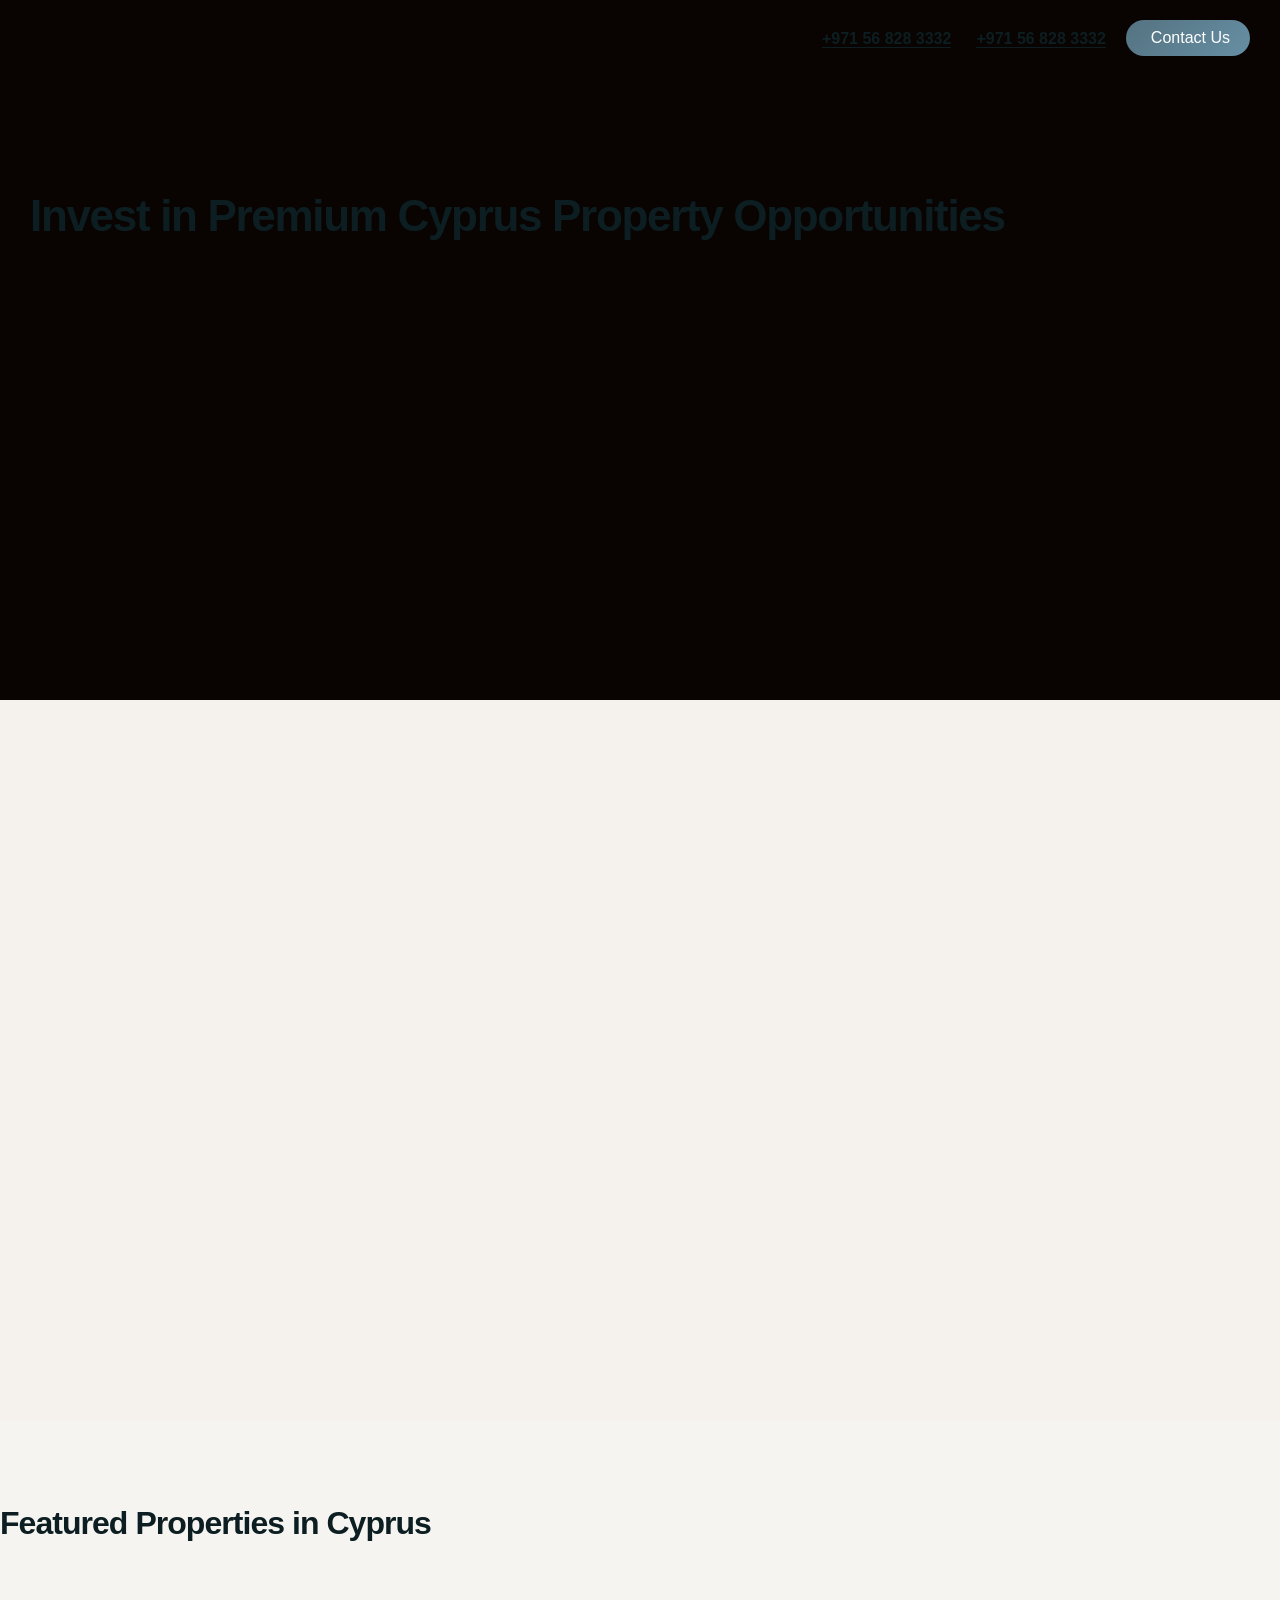
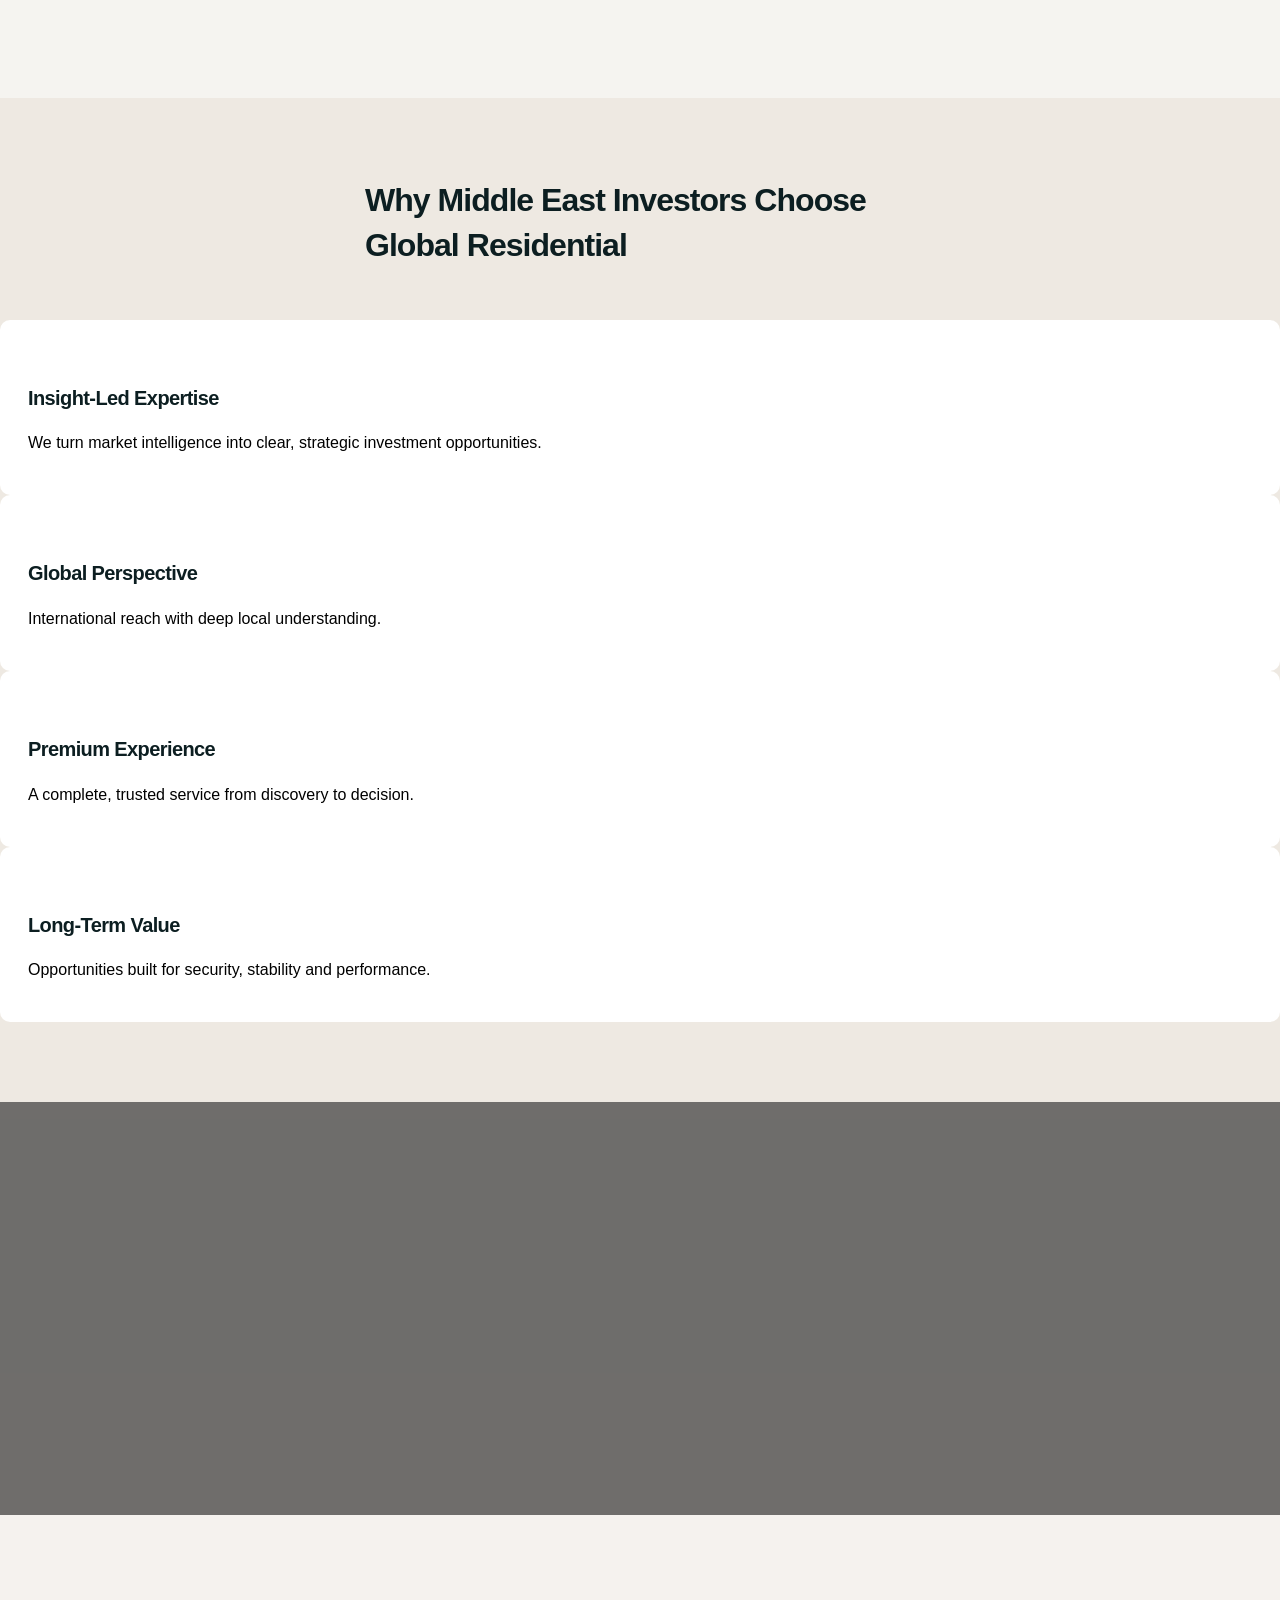
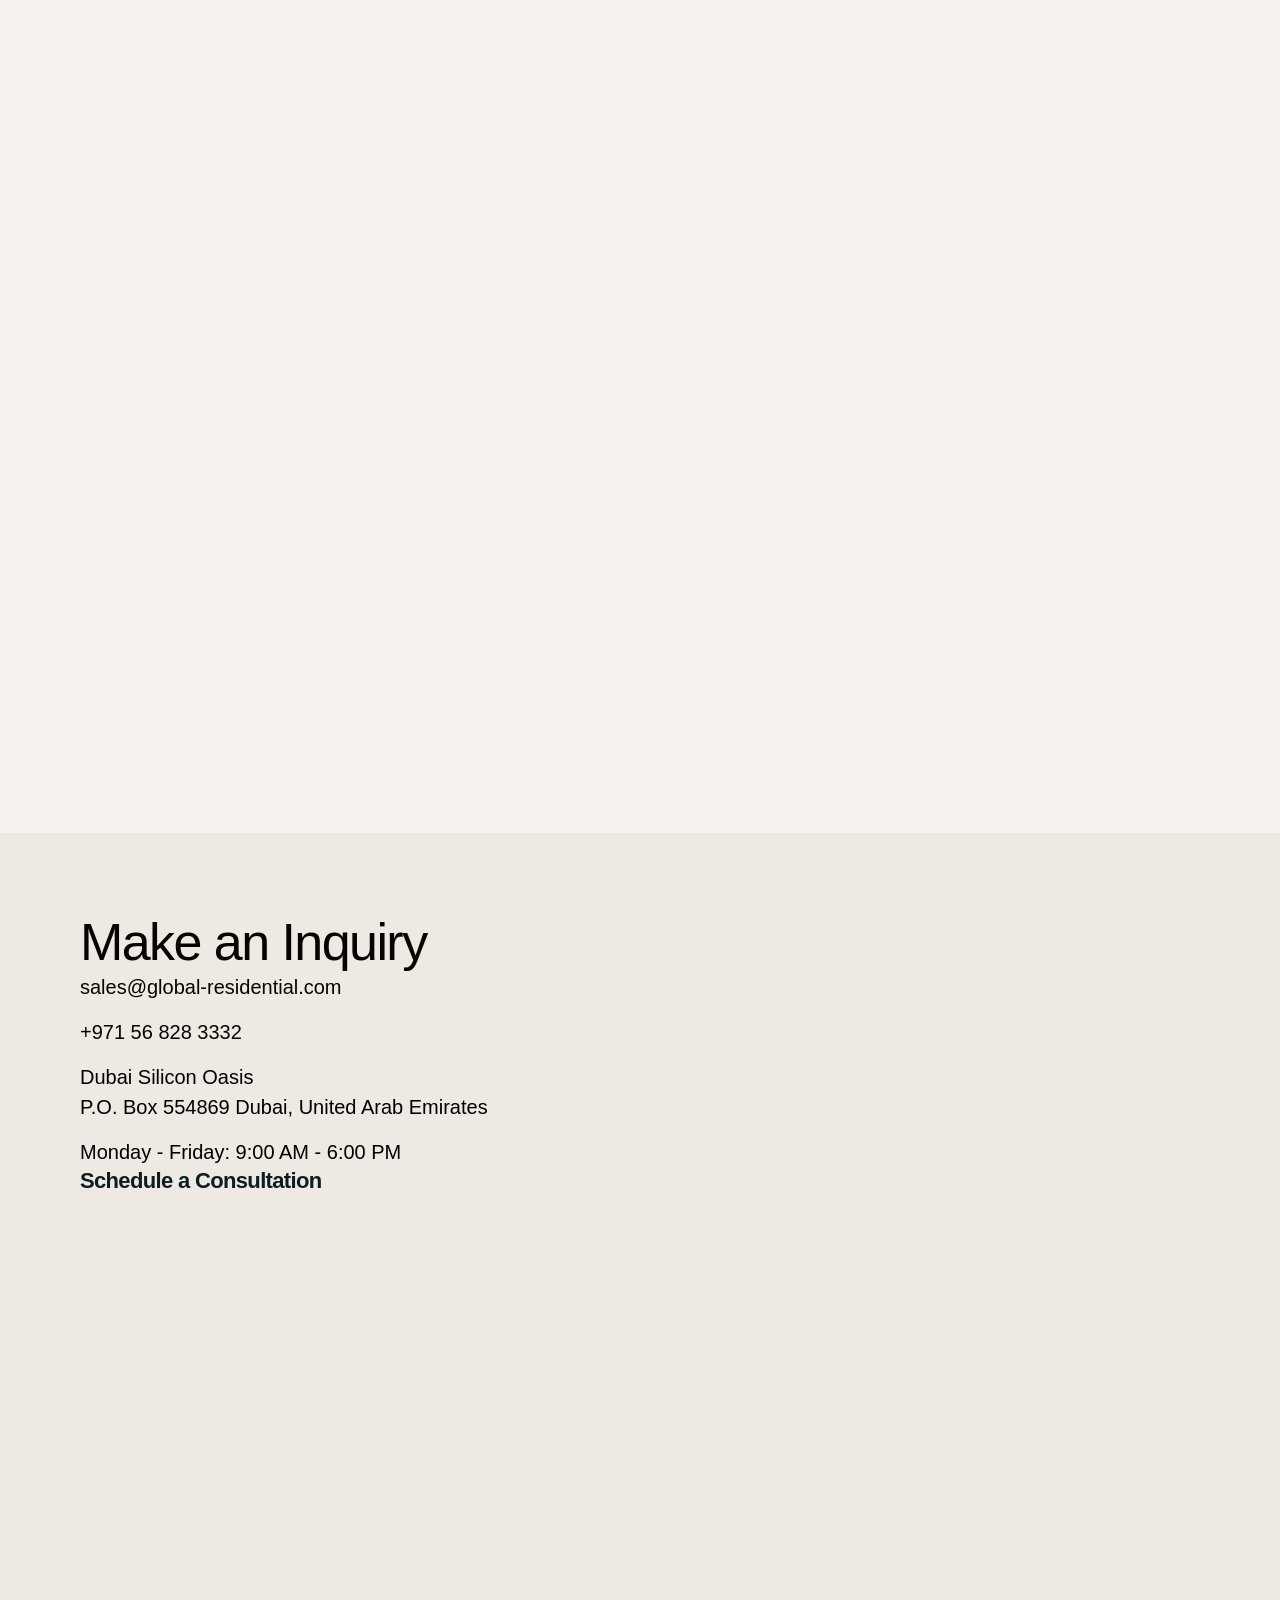
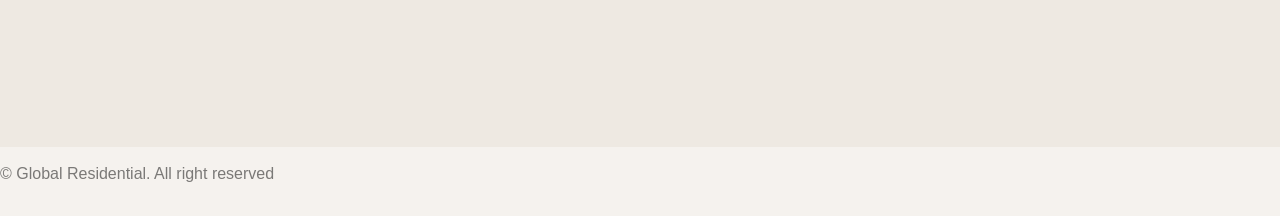
==== commit c8244ec4: "Add Elysia Blu details, brochure request feature, and 2x2 card CTAs - Add Read More sidebar for all " ====
--- a/cyprus-properties/index.html
+++ b/cyprus-properties/index.html
@@ -1,3 +1,4 @@
+
 <!doctype html>
 <html class="no-js" lang="en">
 
@@ -29,7 +30,36 @@
   <link rel="stylesheet" href="assets/css/odometer-theme-default.css">
   <link rel="stylesheet" href="https://cdnjs.cloudflare.com/ajax/libs/intl-tel-input/17.0.8/css/intlTelInput.min.css">
   <link rel="stylesheet" href="assets/css/main.css">
-  
+  <style>
+    /* WhatsApp icon — teal colour by default, white on hover (all locations) */
+    .wa-icon,
+    .gr-sidebar-footer .gr-btn-whatsapp img {
+      filter: invert(47%) sepia(16%) saturate(544%) hue-rotate(155deg) brightness(95%) contrast(88%);
+      transition: filter 0.25s ease;
+    }
+    .gr-btn-whatsapp:hover .wa-icon,
+    .gr-sidebar-footer .gr-btn-whatsapp:hover img {
+      filter: brightness(0) invert(1);
+    }
+
+    /* Brochure popup textarea — match site input styling */
+    #brochurePopup textarea {
+      width: 100%;
+      background: transparent;
+      border: none;
+      border-bottom: 1px solid #ccc;
+      padding: 12px 0;
+      font-size: 15px;
+      font-family: inherit;
+      color: inherit;
+      resize: none;
+      outline: none;
+      display: block;
+    }
+    #brochurePopup textarea::placeholder { color: #999; }
+    #brochurePopup textarea:focus { border-bottom-color: #d1ab6a; }
+  </style>
+
 </head>
 
 <body>
@@ -125,10 +155,10 @@
                   </div>
                 </div>
                 <div class="h9-about-content h11-about-content">
-                  <div class="sec-heading style-3 h9-sec-heading h11-sec-heading mb-3">
+                  <div class="sec-heading style-2 style-7 h9-sec-heading h11-sec-heading mb-3">
                     <!-- <span class="sub-title wow fadeInUp" data-wow-delay=".3s"><img src="assets/images/favicon.webp" alt="" style="width: 15px;">About our
                       company</span> -->
-                      <h2 class="sec-title text-anim tp-section-ai-title wow fadeInUp" data-wow-delay=".3s">International Property Investment Backed By Trusted Expertise</h2>
+                      <h2 class="sec-title title-highlight wow fadeInUp" data-wow-delay=".3s">International Property Investment Backed By Trusted Expertise</h2>
                     </div>
                     <div class="h11-about-funfact wow fadeInUp" data-wow-delay=".6s">
                       <div class="countup-item style-2">
@@ -189,7 +219,7 @@
             <div class="row">
               <div class="col-12">
                 <div class="sec-heading style-3 text-center mb-0">
-                  <h2 class="sec-title text-anim tp-section-ai-title">Featured Properties in Cyprus</h2>
+                  <h2 class="sec-title title-anim">Featured Properties in Cyprus</h2>
                 </div>
               </div>
             </div>
@@ -225,12 +255,9 @@
                       <span class="gr-meta-item gr-yield"><i class="tji-chart"></i> Est. Rental Yield: <strong>7.8–8%</strong></span>
                     </div>
                     <div class="gr-property-actions">
-                      <a href="javascript:void(0)" class="gr-btn gr-btn-primary view-details-trigger" data-property="harmony-villas">
-                        Read More
-                      </a>
-                      <a href="https://api.whatsapp.com/send/?phone=971568283332&text=Hi%2C%20I%27m%20interested%20in%20Harmony%20Villas%20in%20Paralimni%2C%20Cyprus.%20Please%20send%20me%20more%20details." class="gr-btn gr-btn-whatsapp" rel="noopener">
-                        <i class="fab fa-whatsapp"></i> WhatsApp
-                      </a>
+                      <a href="javascript:void(0)" class="gr-btn gr-btn-primary view-details-trigger" data-property="harmony-villas">Read More</a>
+                      <a href="javascript:void(0)" class="gr-btn gr-btn-outline brochure-trigger" data-property="harmony-villas" data-brochure="Harmony_Villas_Brochure.pdf" data-name="Harmony Villas">Request Brochure</a>
+                      <a href="https://api.whatsapp.com/send/?phone=971568283332&text=Hi%2C%20I%27m%20interested%20in%20Harmony%20Villas%20in%20Paralimni%2C%20Cyprus.%20Please%20send%20me%20more%20details." class="gr-btn gr-btn-whatsapp" rel="noopener"><img src="assets/images/icons/whatsapp-dark.webp" alt="" class="wa-icon" style="width:16px;height:16px;"> WhatsApp</a>
                       <a href="javascript:void(0)" class="gr-btn gr-btn-dark form-trigger" data-heading="Book Consultation About Harmony Villas">Book Consultation</a>
                     </div>
                   </div>
@@ -262,12 +289,9 @@
                       <span class="gr-meta-item gr-yield"><i class="tji-chart"></i> Est. Rental Yield: <strong>N/A</strong></span>
                     </div>
                     <div class="gr-property-actions">
-                      <a href="javascript:void(0)" class="gr-btn gr-btn-primary view-details-trigger" data-property="hidden-gem">
-                        Read More
-                      </a>
-                      <a href="https://api.whatsapp.com/send/?phone=971568283332&text=Hi%2C%20I%27m%20interested%20in%20Hidden%20Gem%20Apartments%20in%20Paralimni%2C%20Cyprus.%20Please%20send%20me%20more%20details." class="gr-btn gr-btn-whatsapp" rel="noopener">
-                        <i class="fab fa-whatsapp"></i> WhatsApp
-                      </a>
+                      <a href="javascript:void(0)" class="gr-btn gr-btn-primary view-details-trigger" data-property="hidden-gem">Read More</a>
+                      <a href="javascript:void(0)" class="gr-btn gr-btn-outline brochure-trigger" data-property="hidden-gem" data-brochure="Hidden_Gem_Brochure.pdf" data-name="Hidden Gem Apartments">Request Brochure</a>
+                      <a href="https://api.whatsapp.com/send/?phone=971568283332&text=Hi%2C%20I%27m%20interested%20in%20Hidden%20Gem%20Apartments%20in%20Paralimni%2C%20Cyprus.%20Please%20send%20me%20more%20details." class="gr-btn gr-btn-whatsapp" rel="noopener"><img src="assets/images/icons/whatsapp-dark.webp" alt="" class="wa-icon" style="width:16px;height:16px;"> WhatsApp</a>
                       <a href="javascript:void(0)" class="gr-btn gr-btn-dark form-trigger" data-heading="Book Consultation About Hidden Gem Apartments">Book Consultation</a>
                     </div>
                   </div>
@@ -307,12 +331,9 @@
                       <span class="gr-meta-item gr-yield"><i class="tji-chart"></i> Completion: <strong>Oct 2028</strong></span>
                     </div>
                     <div class="gr-property-actions">
-                      <a href="assets/pdf/elysia-blu-brochure.pdf" class="gr-btn gr-btn-outline" download>
-                        <i class="tji-download"></i> Download Brochure
-                      </a>
-                      <a href="https://api.whatsapp.com/send/?phone=971568283332&text=Hi%2C%20I%27m%20interested%20in%20Elysia%20Blu%20in%20Paphos%2C%20Cyprus.%20Please%20send%20me%20more%20details." class="gr-btn gr-btn-whatsapp" rel="noopener">
-                        <i class="fab fa-whatsapp"></i> WhatsApp
-                      </a>
+                      <a href="javascript:void(0)" class="gr-btn gr-btn-primary view-details-trigger" data-property="elysia-blu">Read More</a>
+                      <a href="javascript:void(0)" class="gr-btn gr-btn-outline brochure-trigger" data-property="elysia-blu" data-brochure="elysia_blu_brochure.pdf" data-name="Elysia Blu">Request Brochure</a>
+                      <a href="https://api.whatsapp.com/send/?phone=971568283332&text=Hi%2C%20I%27m%20interested%20in%20Elysia%20Blu%20in%20Paphos%2C%20Cyprus.%20Please%20send%20me%20more%20details." class="gr-btn gr-btn-whatsapp" rel="noopener"><img src="assets/images/icons/whatsapp-dark.webp" alt="" class="wa-icon" style="width:16px;height:16px;"> WhatsApp</a>
                       <a href="javascript:void(0)" class="gr-btn gr-btn-dark form-trigger" data-heading="Book Consultation About Elysia Blu">Book Consultation</a>
                     </div>
                   </div>
@@ -331,7 +352,7 @@
               <div class="col-12">
                 <div class="sec-heading style-3 text-center">
                   <!-- <span class="sub-title wow fadeInUp" data-wow-delay=".3s"><img src="assets/images/favicon.webp" alt="" style="width: 15px;">Why Choose Us</span> -->
-                  <h2 class="sec-title text-anim tp-section-ai-title">Why Middle East Investors Choose Global Residential</h2>
+                  <h2 class="sec-title title-anim">Why Middle East Investors Choose Global Residential</h2>
                 </div>
               </div>
             </div>
@@ -412,6 +433,7 @@
                 </div>
               </div>
               
+              
             </div>
           </div>
         </section>
@@ -433,7 +455,7 @@
                 <div class="sec-heading style-2 style-7 h9-sec-heading h11-sec-heading mb-3">
                   <!-- <span class="sub-title wow fadeInUp" data-wow-delay=".3s"><img src="assets/images/favicon.webp" alt="" style="width: 15px;">About our
                     company</span> -->
-                    <h2 class="sec-title text-anim tp-section-ai-title wow fadeInUp" data-wow-delay=".3s">Need Help? Start Here...</h2>
+                    <h2 class="sec-title title-highlight wow fadeInUp" data-wow-delay=".3s">Need Help? Start Here...</h2>
                   </div>
                   <div class="accordion tj-faq style-2" id="faqTwo">
                     <div class="accordion-item active wow fadeInUp" data-wow-delay=".3s">
@@ -490,6 +512,11 @@
           
           <!-- Contact Section -->
           <section class="footer-section one contact-section style-four pt-0">
+            <!-- <div class="anim-icons">
+              <div class="image-1">
+                <img src="assets/images/shape/section-bg-shape6.webp" alt="" loading="lazy" decoding="async">
+              </div>
+            </div> -->
             <div class="outer-box">
               <!-- <div class="bg bg-image" style="background-image: url(assets/images/shape/section-bg-shape13.png);"></div> -->
               <div class="container">
@@ -525,7 +552,9 @@
                         <div class="inner-column">
                           <h3 class="title mb-3 text-anim">Schedule a Consultation</h3>
                           <div class="contact-form wow fadeInUp" data-wow-delay=".1s">
-                            <form method="post" action="thankyou.php" class="contact__form">
+                            <form method="post" action="/api/lead" class="contact__form">
+                              <input type="hidden" name="campaign" value="Cyprus Properties">
+                              <input type="hidden" name="redirect_to" value="/cyprus-properties/thank-you.html">
                               <input type="hidden" name="leadsource" class="leadsource" value="">
                               <input type="text" name="website" style="display:none;" tabindex="-1" autocomplete="off">
                               <div class="row">
@@ -751,7 +780,9 @@
               <div class="inner-column">
                 <h3 class="title mb-4 text-anim">Book Your Appointment Now</h3>
                 <div class="contact-form">
-                  <form method="post" action="thankyou.php" class="contact__form">
+                  <form method="post" action="/api/lead" class="contact__form">
+                    <input type="hidden" name="campaign" value="Cyprus Properties">
+                    <input type="hidden" name="redirect_to" value="/cyprus-properties/thank-you.html">
                     <input type="text" name="website" style="display:none;" tabindex="-1" autocomplete="off">
                     <div class="row">
                       <div class="form-input col-lg-6 col-md-6">
@@ -910,7 +941,50 @@
         </div>
       </div>
       <!-- End Form Popup -->
-      
+
+      <!-- Start Brochure Request Popup -->
+      <div id="brochurePopup" class="popup">
+        <div class="popup-content contact-section"><span class="close brochure-close">&times;</span>
+          <div class="form-column">
+            <div class="inner-column">
+              <h3 class="title mb-4 text-anim">Request the Elysia Blu Brochure</h3>
+              <div class="contact-form">
+                <form method="post" action="/api/lead" class="contact__form">
+                  <input type="hidden" name="campaign" value="Elysia Blu Brochure">
+                  <input type="hidden" name="redirect_to" value="/cyprus-properties/brochure-downloaded.html">
+                  <input type="text" name="website" style="display:none;" tabindex="-1" autocomplete="off">
+                  <div class="row">
+                    <div class="form-input col-lg-12">
+                      <input type="text" name="full_name" placeholder="Full Name*" required>
+                    </div>
+                    <div class="form-input col-lg-12">
+                      <input type="email" name="email" placeholder="Email Address*" required>
+                    </div>
+                    <div class="form-input col-lg-12">
+                      <input type="tel" id="phone3" name="phone_number" placeholder="Phone Number*" required>
+                      <input type="hidden" name="full_phone_number" value="">
+                      <div id="phone-error3" class="phone-error error">Please enter a valid phone number</div>
+                    </div>
+                    <div class="form-input col-lg-12">
+                      <textarea name="message" placeholder="Message (optional)" rows="3"></textarea>
+                    </div>
+                    <div class="form-input col-lg-12">
+                      <div class="submit-btn">
+                        <button class="tj-primary-btn" type="submit">
+                          <span class="btn-text"><span>Request Brochure</span></span>
+                          <span class="btn-icon"><i class="tji-arrow-right-long"></i></span>
+                        </button>
+                      </div>
+                    </div>
+                  </div>
+                </form>
+              </div>
+            </div>
+          </div>
+        </div>
+      </div>
+      <!-- End Brochure Request Popup -->
+
       <!-- Property Details Sidebar Drawer -->
       <div id="propertySidebar" class="gr-sidebar-drawer">
         <div class="gr-sidebar-overlay"></div>
@@ -921,7 +995,7 @@
               <span id="sidebarLocation" class="gr-sidebar-location"><i class="tji-location"></i> Location</span>
             </div>
             <button id="sidebarCloseBtn" class="gr-sidebar-close" aria-label="Close sidebar">
-              <span>&times;</span>
+              &#x2715;
             </button>
           </div>
           <div class="gr-sidebar-body">
@@ -984,10 +1058,13 @@
           <!-- Sidebar Footer / Call to Actions -->
           <div class="gr-sidebar-footer">
             <a id="sidebarWhatsappBtn" href="" class="gr-btn gr-btn-whatsapp" rel="noopener">
-              <img src="assets/images/icons/whatsapp-dark.webp" alt="" loading="lazy" style="width: 20px;"> WhatsApp
+              <img src="assets/images/icons/whatsapp-dark.webp" alt="" style="width: 20px;"> WhatsApp
             </a>
             <a id="sidebarConsultBtn" href="javascript:void(0)" class="gr-btn gr-btn-primary">
               Book Consultation
+            </a>
+            <a id="sidebarBrochureBtn" href="javascript:void(0)" class="gr-btn gr-btn-outline" style="grid-column:1/-1;justify-content:center;">
+              Request Brochure
             </a>
           </div>
         </div>
@@ -1109,52 +1186,50 @@
             whatsapp: "https://api.whatsapp.com/send/?phone=971568283332&text=Hi%2C%20I%27m%20interested%20in%20Hidden%20Gem%20Apartments%20in%20Paralimni%2C%20Cyprus.%20Please%20send%20me%20more%20details.",
             consultationHeading: "Book Consultation About Hidden Gem Apartments"
           },
-          "elaia-hills": {
+          "elysia-blu": {
             title: "Elysia Blu",
             location: "Paphos, Cyprus",
             images: [
-            "assets/images/property/elaia-hills.webp"
+            "assets/images/property/elysia-blu/4.webp",
+            "assets/images/property/elysia-blu/1.webp",
+            "assets/images/property/elysia-blu/2.webp",
+            "assets/images/property/elysia-blu/3.webp",
+            "assets/images/property/elysia-blu/5.webp",
+            "assets/images/property/elysia-blu/6.webp",
+            "assets/images/property/elysia-blu/7.webp",
+            "assets/images/property/elysia-blu/8.webp",
+            "assets/images/property/elysia-blu/9.webp",
+            "assets/images/property/elysia-blu/10.webp",
+            "assets/images/property/elysia-blu/11.webp",
+            "assets/images/property/elysia-blu/12.webp"
             ],
             type: "Apartment",
-            bedrooms: "2",
-            bathrooms: "2",
-            desc: "An exclusive collection of luxury 2-bedroom apartments in Geroskipou, Paphos, offering panoramic sea and city views, premium finishes, and resort-style amenities including a pool, gym, landscaped gardens, and underground parking. Perfectly blending tranquil hillside living with modern convenience and strong investment appeal.",
+            bedrooms: "Studio, 1–3 Bed",
+            bathrooms: "1–2",
+            desc: "Elysia Blu is a premium residential community located in Paphos, Cyprus, offering a resort-style lifestyle seamlessly blended with contemporary architecture. Situated just a 10-minute walk from the Mediterranean coastline, the multi-phase development by Pafilia Property Developers consists of 200 apartments across 10 residential buildings, thoughtfully designed to promote connection, comfort, and everyday well-being.",
             features: [
-            "Concealed VRV cooling system",
-            "Underfloor heating in all rooms",
-            "Marble flooring",
-            "Italian ceramic flooring",
-            "Laminate wood flooring in bedrooms",
-            "Walk-in showers",
-            "Wall-mounted toilets",
-            "Energy Efficiency A aluminium system",
-            "Slim line thermal aluminium technology",
-            "Fireproof security entrance doors",
-            "Alarm system",
-            "Intercom system",
-            "Electric car gates",
-            "Provision for electric car charger",
-            "Marble kitchen counter tops (customer choice)",
-            "Corian kitchen counter tops option",
-            "Individually designed built-in wardrobes",
-            "3m high ceilings",
-            "2.4m high doors",
-            "Open-plan layouts",
-            "Expansive verandas",
-            "Panoramic sea views",
-            "Panoramic city views"
+            "Premium lifestyle-focused residential community",
+            "10 residential buildings comprising 200 total units",
+            "Multi-phase development structure (Phase 1A and 1B)",
+            "10-minute walk to the seafront",
+            "Starting price of €553,572",
+            "Completion scheduled for 30 October 2028",
+            "Rental program available on selected units",
+            "Structured payment plan (€10,000 + VAT reservation fee)",
+            "Developed by Pafilia — largest privately owned residential developer in Cyprus"
             ],
             amenities: [
-            "Common swimming pool (4x15m)",
-            "Changing room",
-            "Gym",
-            "Underground parking",
-            "Landscaped gardens",
-            "Private storage rooms",
-            "Covered parking",
-            "EV charging provision"
+            "Resort swimming pools and children's pools",
+            "Spa, sauna, and Jacuzzi",
+            "Fitness center and outdoor gym",
+            "Padel court and running track",
+            "Kids club and dedicated play area",
+            "Landscaped gardens and lounge spaces",
+            "On-site restaurant, café, and boutique market",
+            "Hotel-style reception lobby",
+            "Events program and on-site convenience"
             ],
-            whatsapp: "https://api.whatsapp.com/send/?phone=971568283332&text=Hi%2C%20I%27m%20interested%20in%20Elaia%20Hills%20in%20Paphos%2C%20Cyprus.%20Please%20send%20me%20more%20details.",
+            whatsapp: "https://api.whatsapp.com/send/?phone=971568283332&text=Hi%2C%20I%27m%20interested%20in%20Elysia%20Blu%20in%20Paphos%2C%20Cyprus.%20Please%20send%20me%20more%20details.",
             consultationHeading: "Book Consultation About Elysia Blu"
           }
         };
@@ -1272,6 +1347,71 @@
           }
         });
         
+        // Brochure popup open/close
+        const brochurePopup = document.getElementById('brochurePopup');
+        const brochureTitle = brochurePopup.querySelector('h3');
+        const brochureRedirectInput = brochurePopup.querySelector('[name="redirect_to"]');
+        const brochureCampaignInput = brochurePopup.querySelector('[name="campaign"]');
+
+        document.querySelectorAll('.brochure-trigger').forEach(function(btn) {
+          btn.addEventListener('click', function(e) {
+            e.preventDefault();
+            const propertySlug = this.dataset.property;
+            const brochureFile = this.dataset.brochure;
+            const propertyName = this.dataset.name;
+            // Update popup heading
+            brochureTitle.textContent = 'Request the ' + propertyName + ' Brochure';
+            // Update campaign field
+            if (brochureCampaignInput) brochureCampaignInput.value = propertyName + ' Brochure';
+            // Set redirect with property slug so thank-you page can trigger the download
+            if (brochureRedirectInput) brochureRedirectInput.value = '/cyprus-properties/brochure-downloaded.html?property=' + propertySlug;
+            brochurePopup.style.display = 'block';
+            document.body.classList.add('no-scroll');
+          });
+        });
+        document.querySelectorAll('.brochure-close').forEach(function(el) {
+          el.addEventListener('click', function() {
+            brochurePopup.style.display = 'none';
+            document.body.classList.remove('no-scroll');
+          });
+        });
+        brochurePopup.addEventListener('click', function(e) {
+          if (e.target === brochurePopup) {
+            brochurePopup.style.display = 'none';
+            document.body.classList.remove('no-scroll');
+          }
+        });
+
+        // intl-tel-input for brochure form phone field
+        var phone3Input = document.querySelector('#phone3');
+        if (phone3Input) {
+          var iti3 = window.intlTelInput(phone3Input, {
+            utilsScript: 'https://cdnjs.cloudflare.com/ajax/libs/intl-tel-input/17.0.8/js/utils.js',
+            preferredCountries: ['ae', 'sa', 'kw', 'qa', 'bh', 'om'],
+            separateDialCode: true,
+          });
+          phone3Input.closest('form').addEventListener('submit', function() {
+            var hiddenField = this.querySelector('[name="full_phone_number"]');
+            if (hiddenField) hiddenField.value = iti3.getNumber();
+          });
+        }
+
+        // Sidebar brochure button
+        const sidebarBrochureBtn = document.getElementById('sidebarBrochureBtn');
+        sidebarBrochureBtn.addEventListener('click', function(e) {
+          e.preventDefault();
+          const currentPropId = sidebar.dataset.propertyId;
+          if (!currentPropId) return;
+          const cardElement = document.querySelector(`.gr-property-card[data-property="${currentPropId}"]`);
+          if (cardElement) {
+            const brochureBtn = cardElement.querySelector('.brochure-trigger');
+            if (brochureBtn) {
+              closeSidebar();
+              setTimeout(() => { brochureBtn.click(); }, 150);
+            }
+          }
+        });
+
         // Consultation button programmatic click trigger
         sidebarConsultBtn.addEventListener('click', function(e) {
           e.preventDefault();
--- a/cyprus-properties/assets/css/main.css
+++ b/cyprus-properties/assets/css/main.css
@@ -1959,6 +1959,11 @@
     width: 40%;
   }
 }
+@media(min-width: 1200px) {
+  #brochurePopup .popup-content {
+    width: 28%;
+  }
+}
 
 @media(max-width: 547px) {
   .popup-content {
@@ -2506,14 +2511,9 @@
   margin-top: auto !important;
 }
 
-.gr-property-actions .gr-btn-primary {
-  grid-column: 1 / -1 !important;
-}
-
-.gr-property-actions .gr-btn-whatsapp {
-  grid-column: auto !important;
-}
-
+.gr-property-actions .gr-btn-primary,
+.gr-property-actions .gr-btn-outline,
+.gr-property-actions .gr-btn-whatsapp,
 .gr-property-actions .gr-btn-dark {
   grid-column: auto !important;
 }
@@ -2524,6 +2524,7 @@
     grid-template-columns: 1fr !important;
   }
   .gr-property-actions .gr-btn-primary,
+  .gr-property-actions .gr-btn-outline,
   .gr-property-actions .gr-btn-whatsapp,
   .gr-property-actions .gr-btn-dark {
     grid-column: 1 !important;
@@ -2822,4 +2823,7 @@
 /* Download Brochure full width */
 .gr-property-actions .gr-btn-outline {
   grid-column: 1 / -1;
+}
+.iti {
+  width: 100% !important;
 }
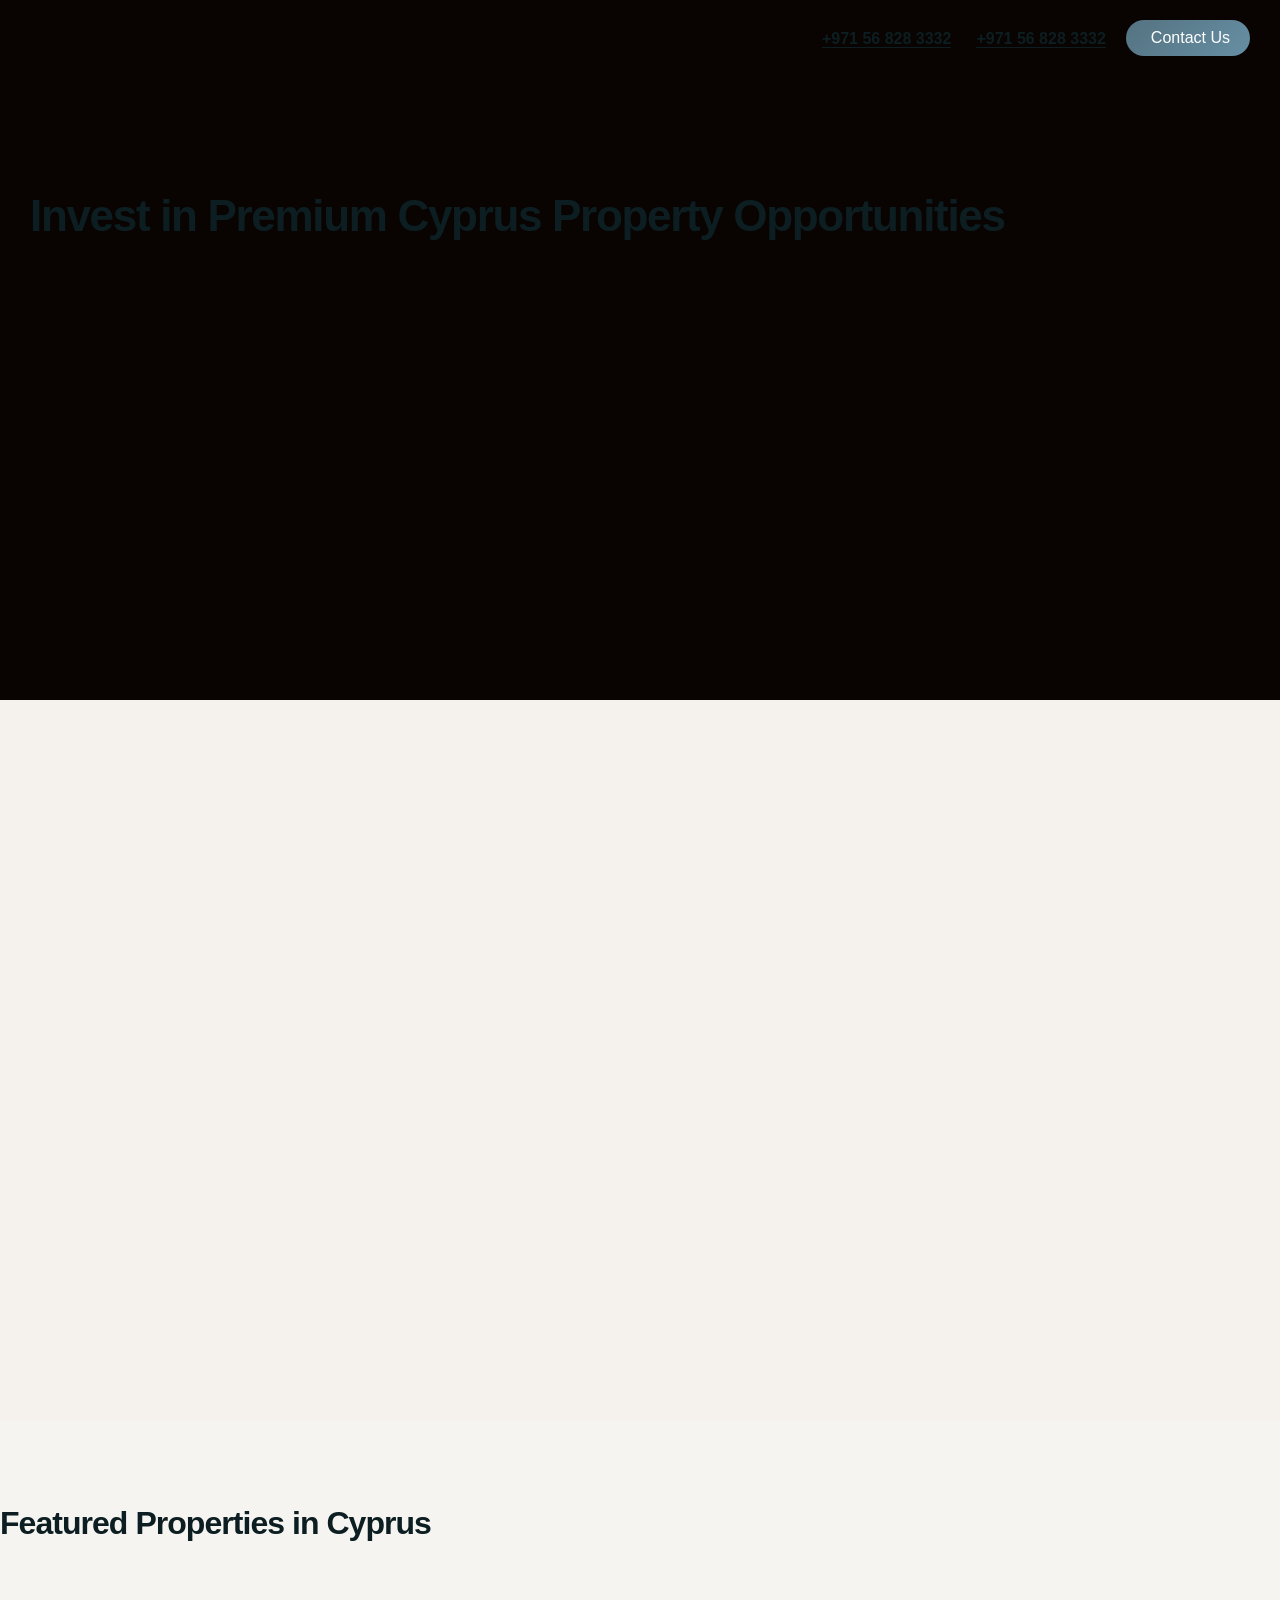
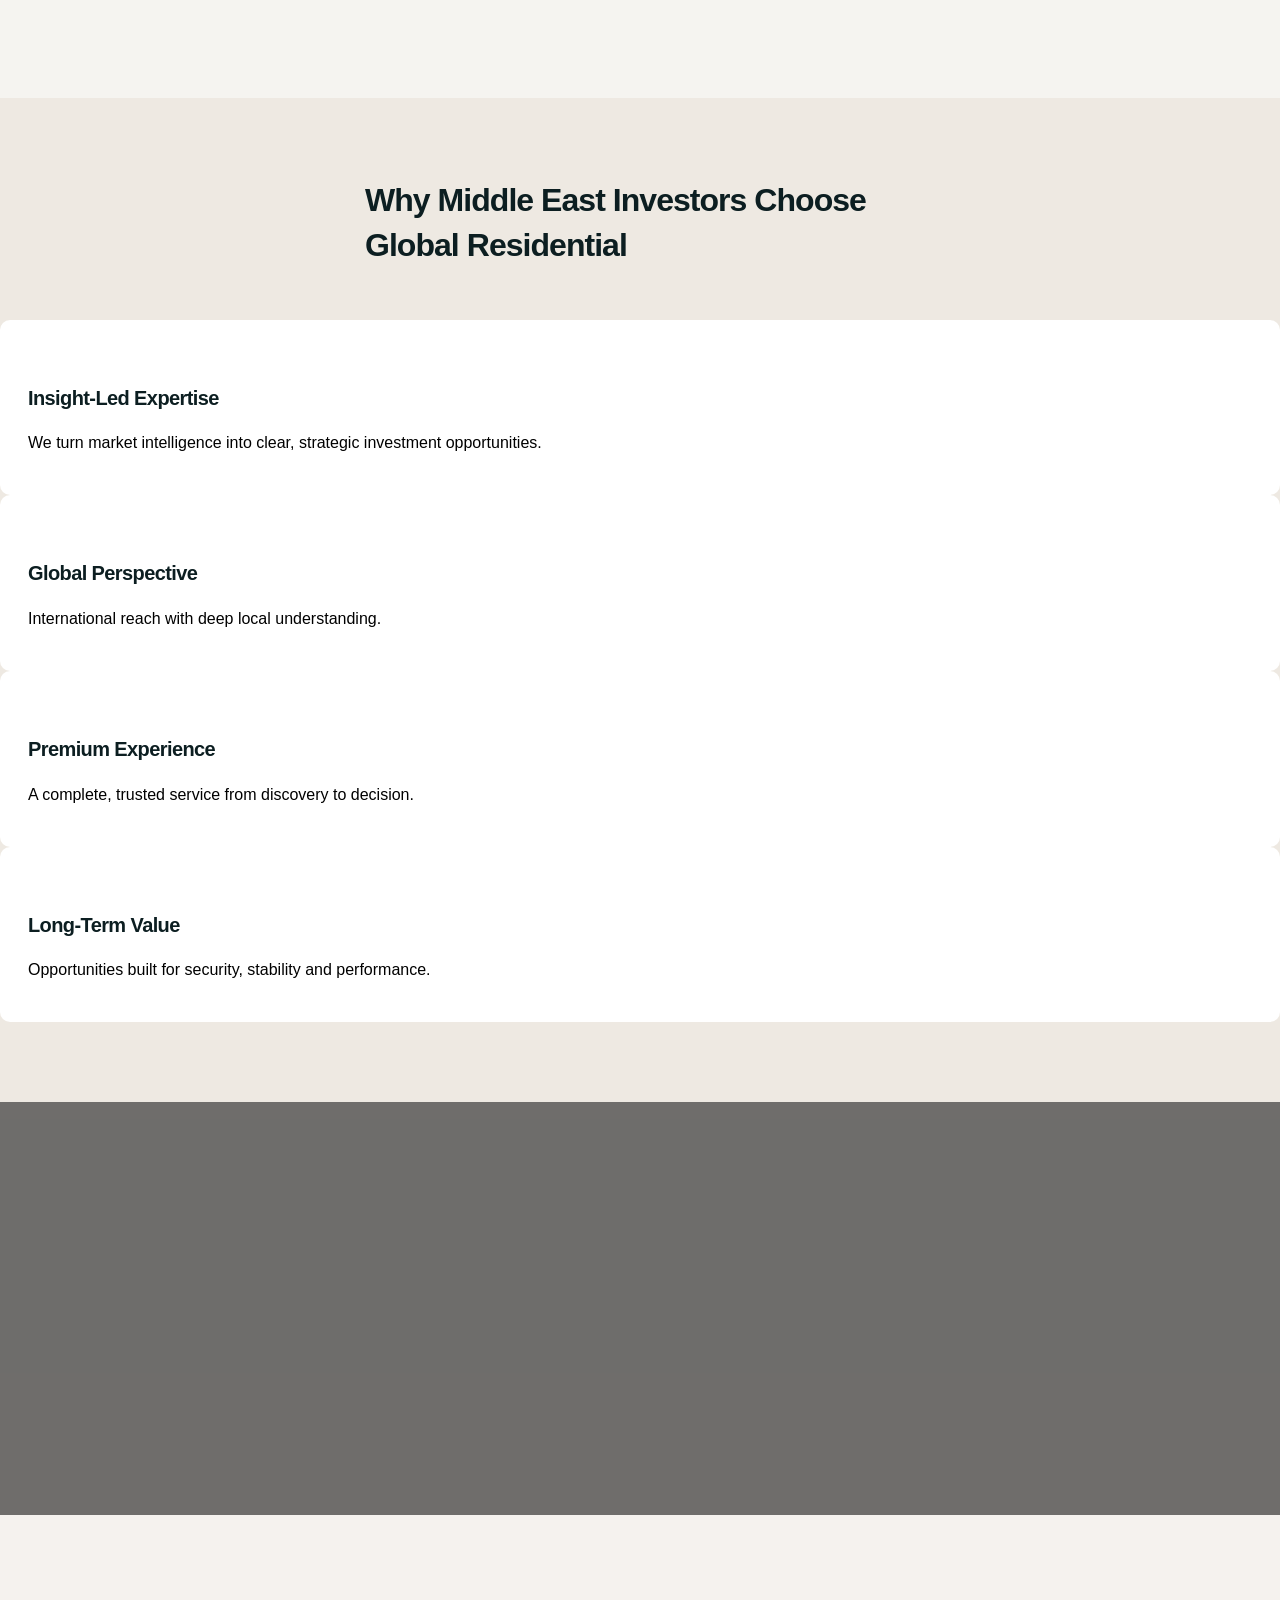
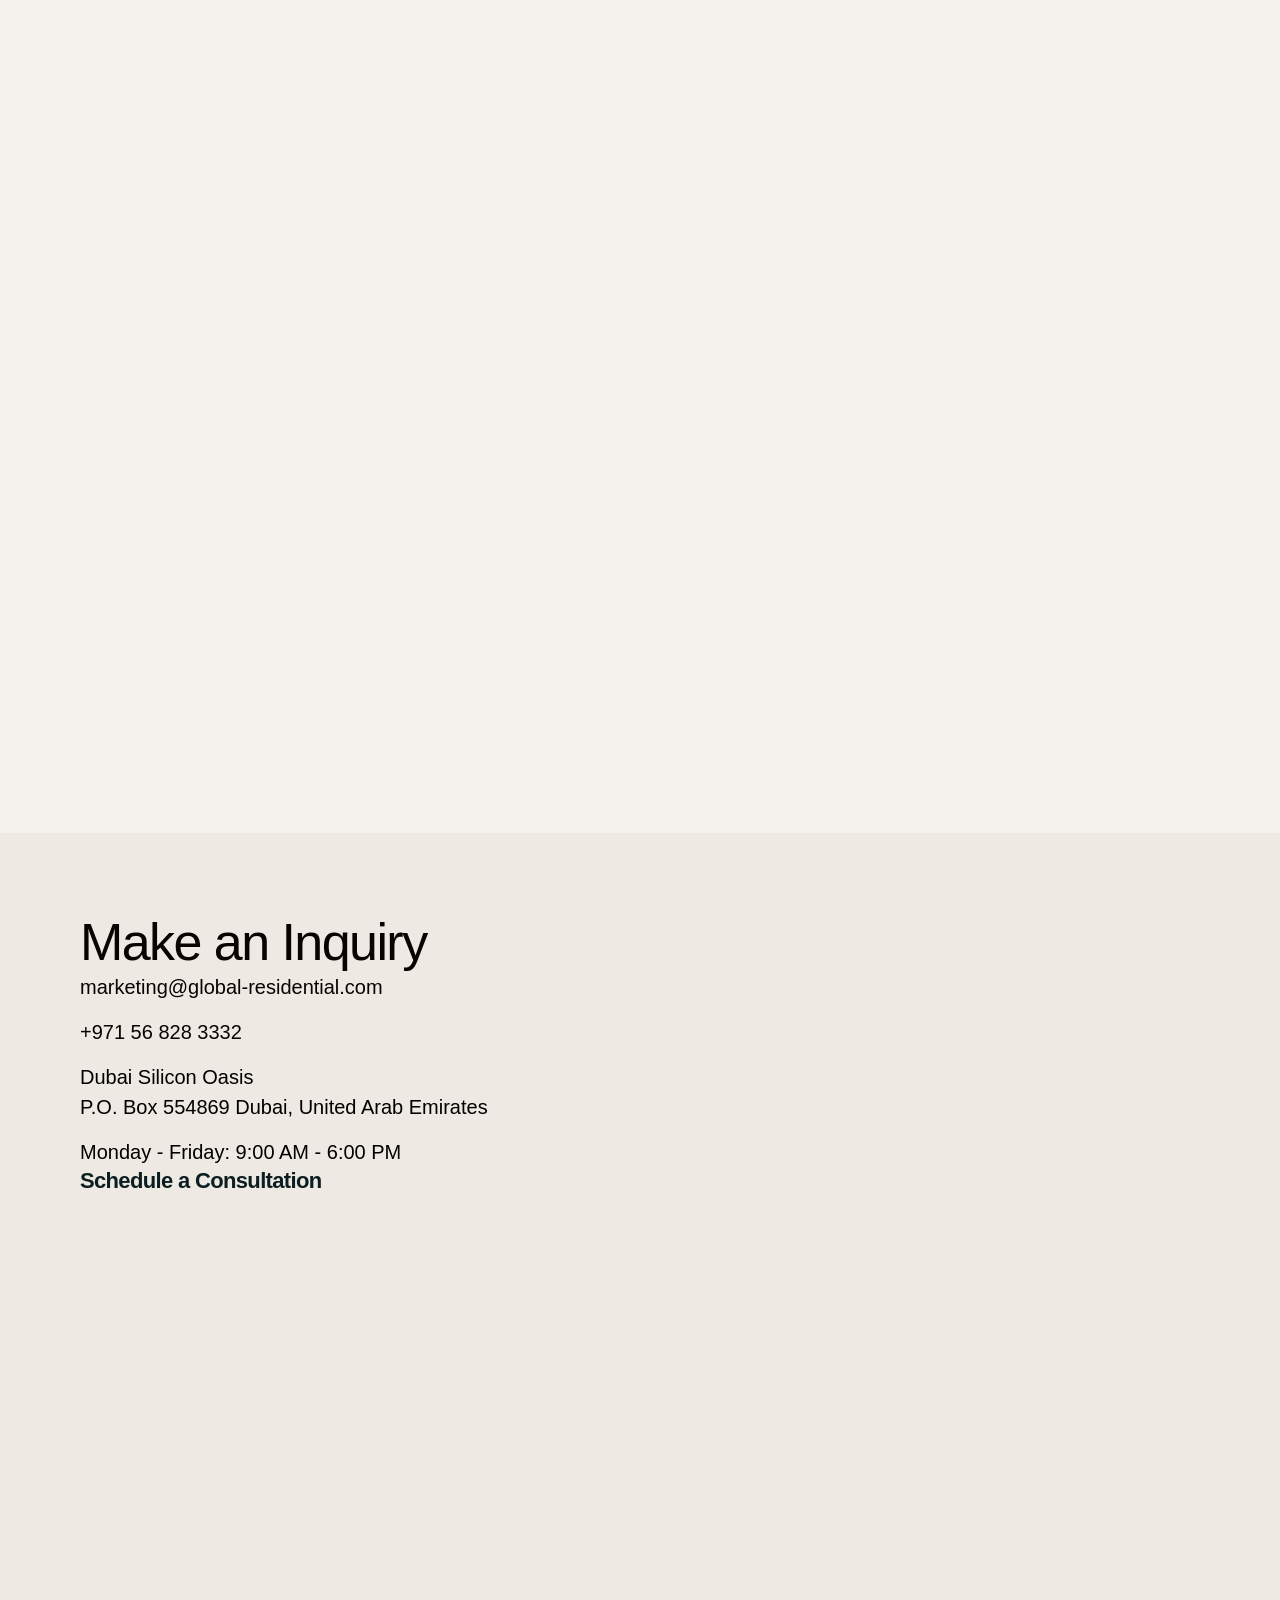
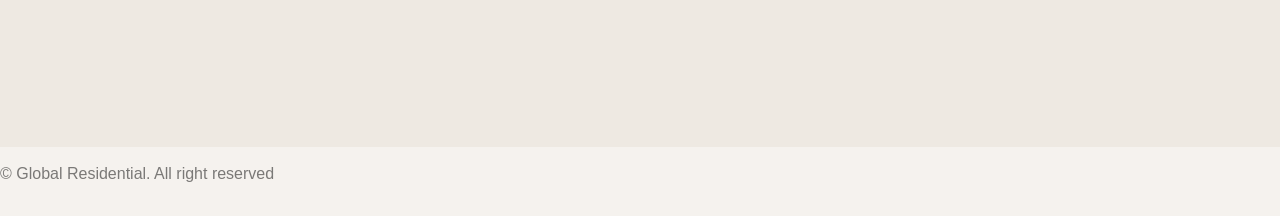
==== commit 19880966: "Changing the email" ====
--- a/cyprus-properties/index.html
+++ b/cyprus-properties/index.html
@@ -530,7 +530,7 @@
                       <div class="tp-footer-vp-widget contact-info">
                         <div class="mb-15">
                           <a class="fw-500 fs-20 hover-text-white underline-white"
-                          href="mailto:sales@global-residential.com">sales@global-residential.com</a>
+                          href="mailto:marketing@global-residential.com">marketing@global-residential.com</a>
                         </div>
                         <div class="mb-15">
                           <a class="fw-500 fs-20 hover-text-white underline-white" href="tel:+971568283332">+971 56 828 3332</a>
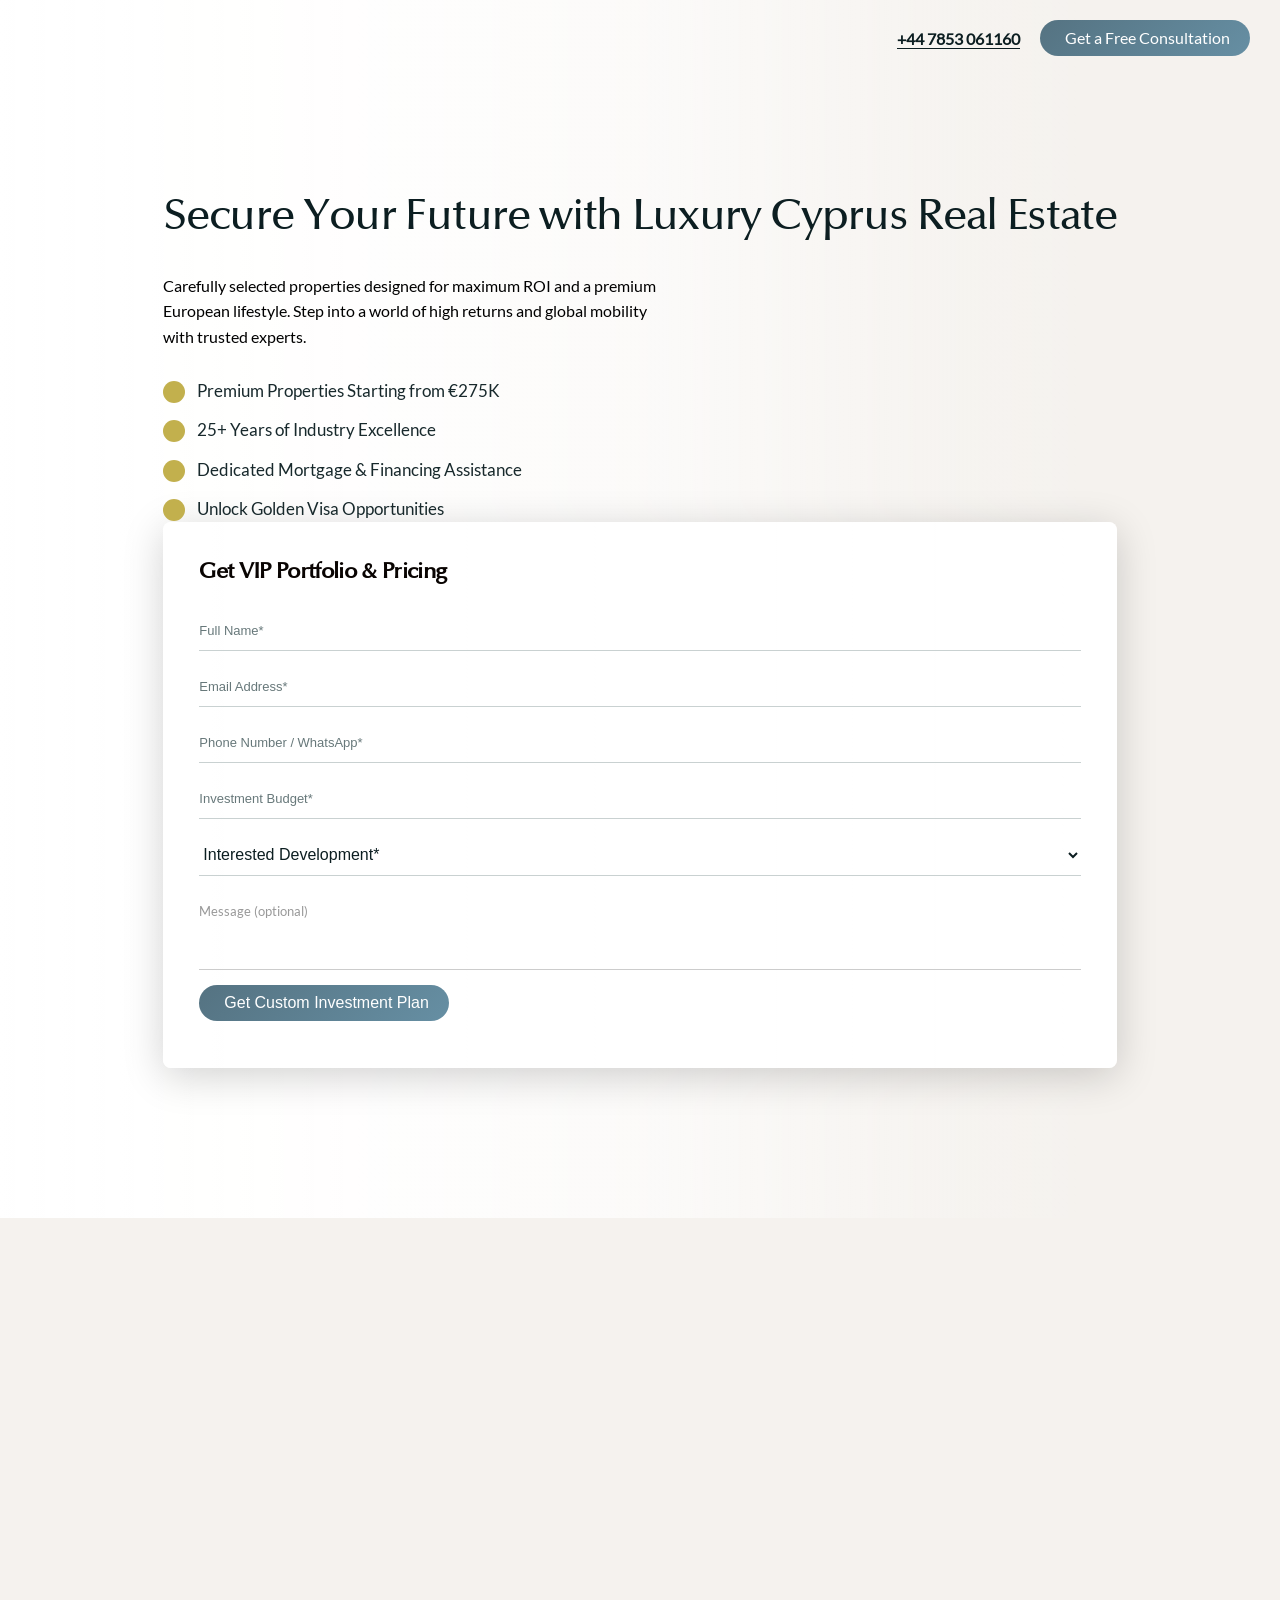
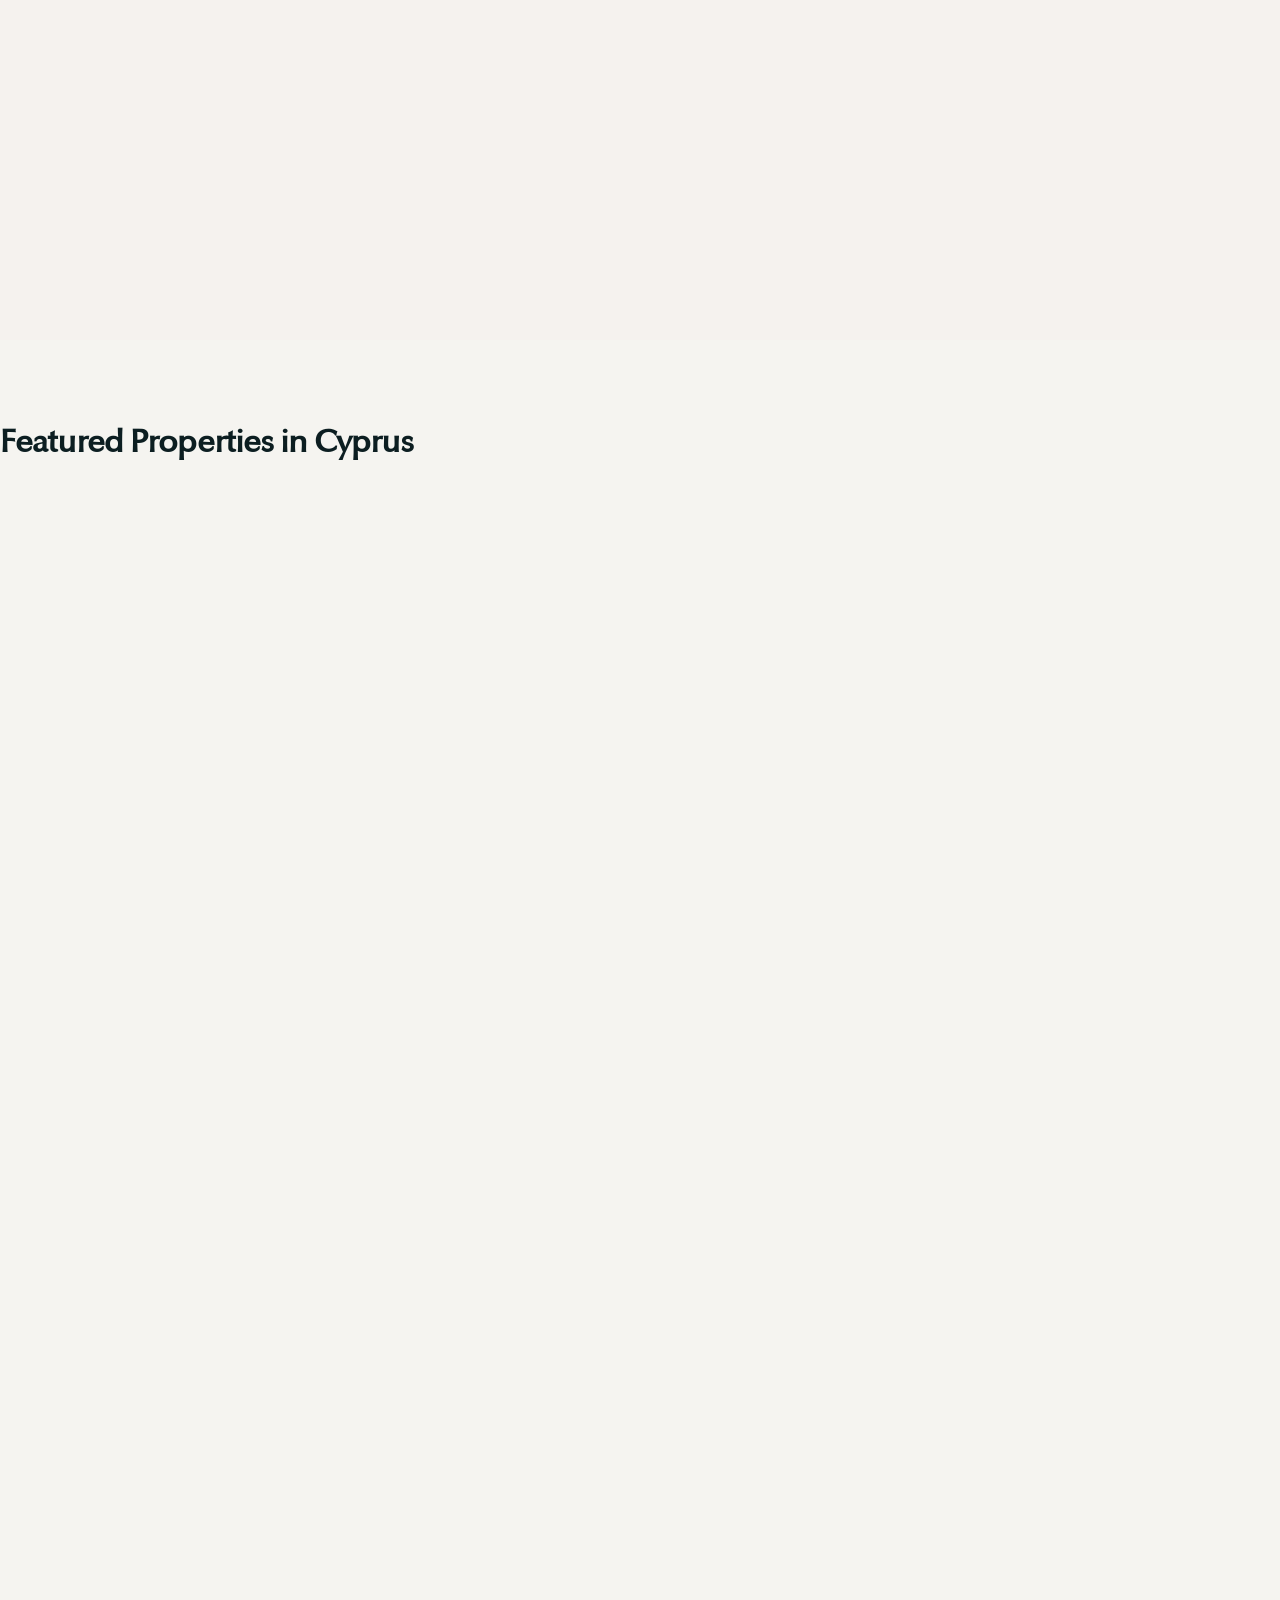
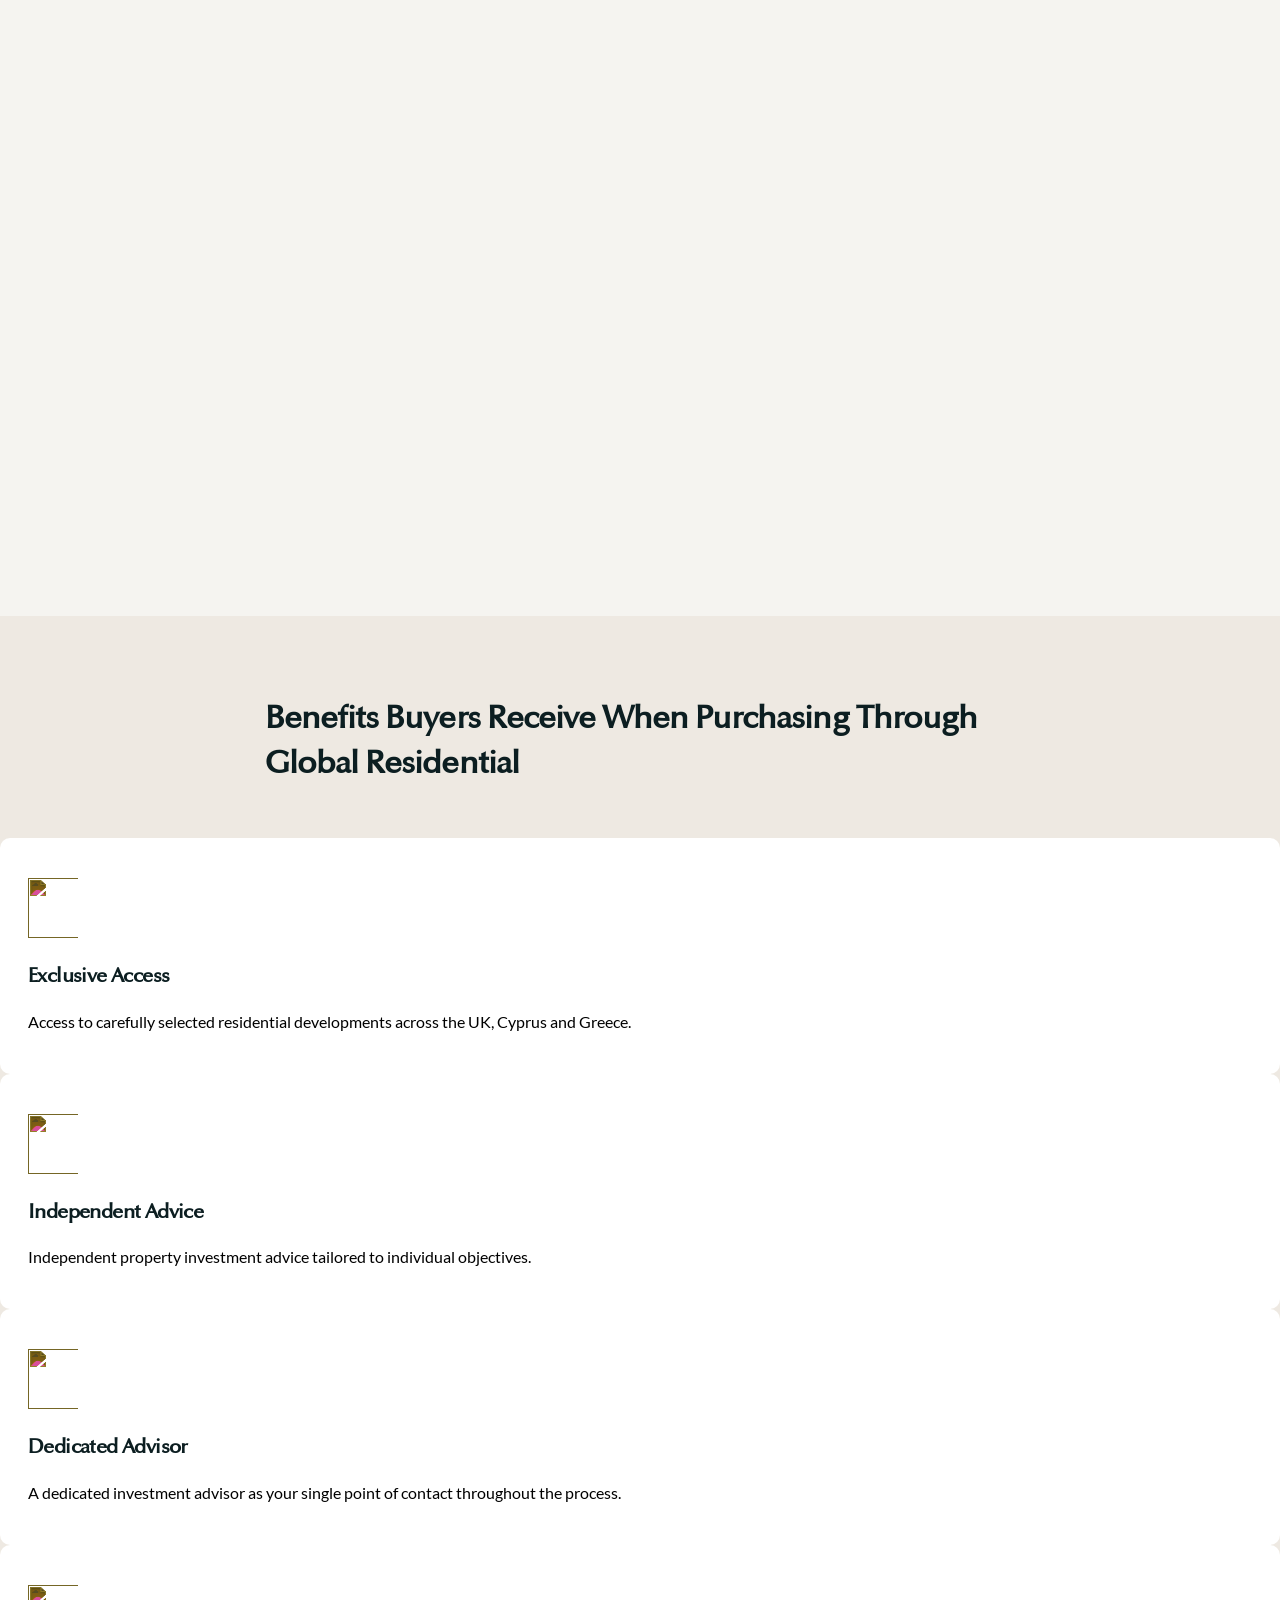
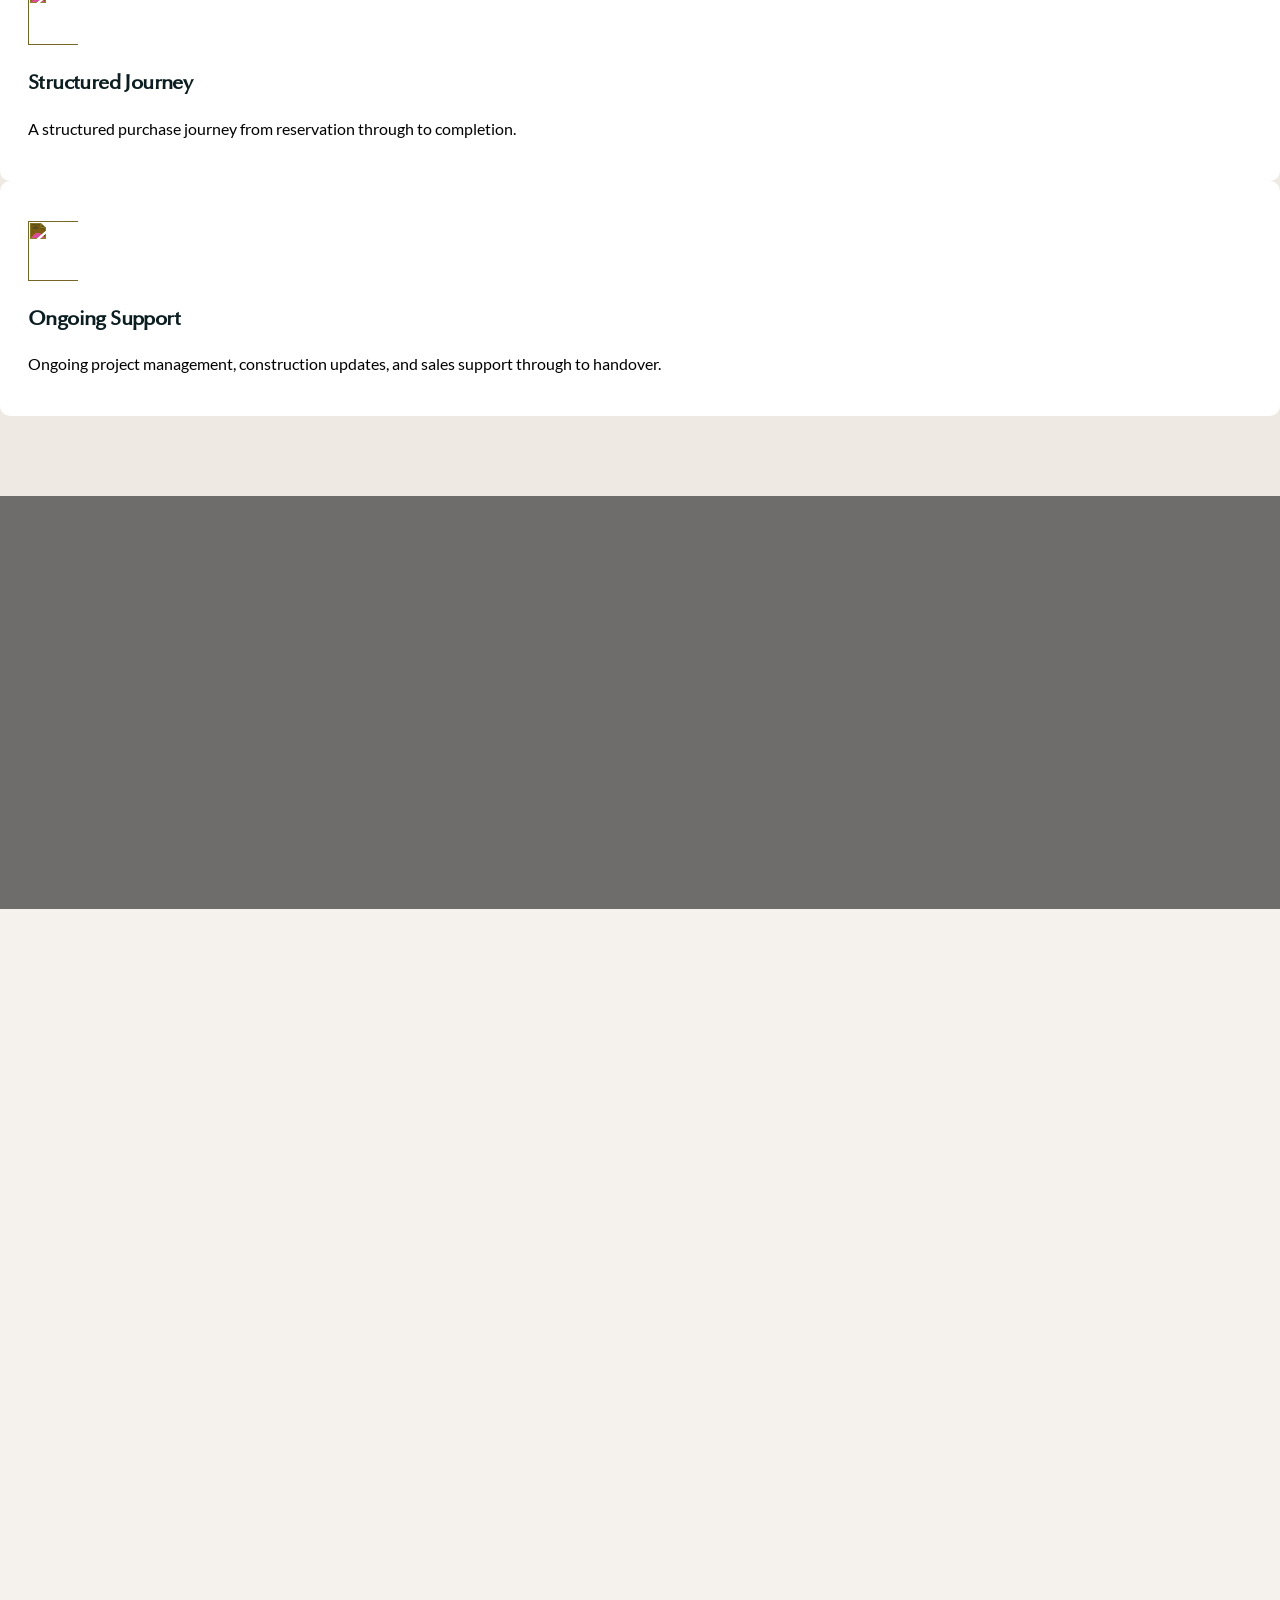
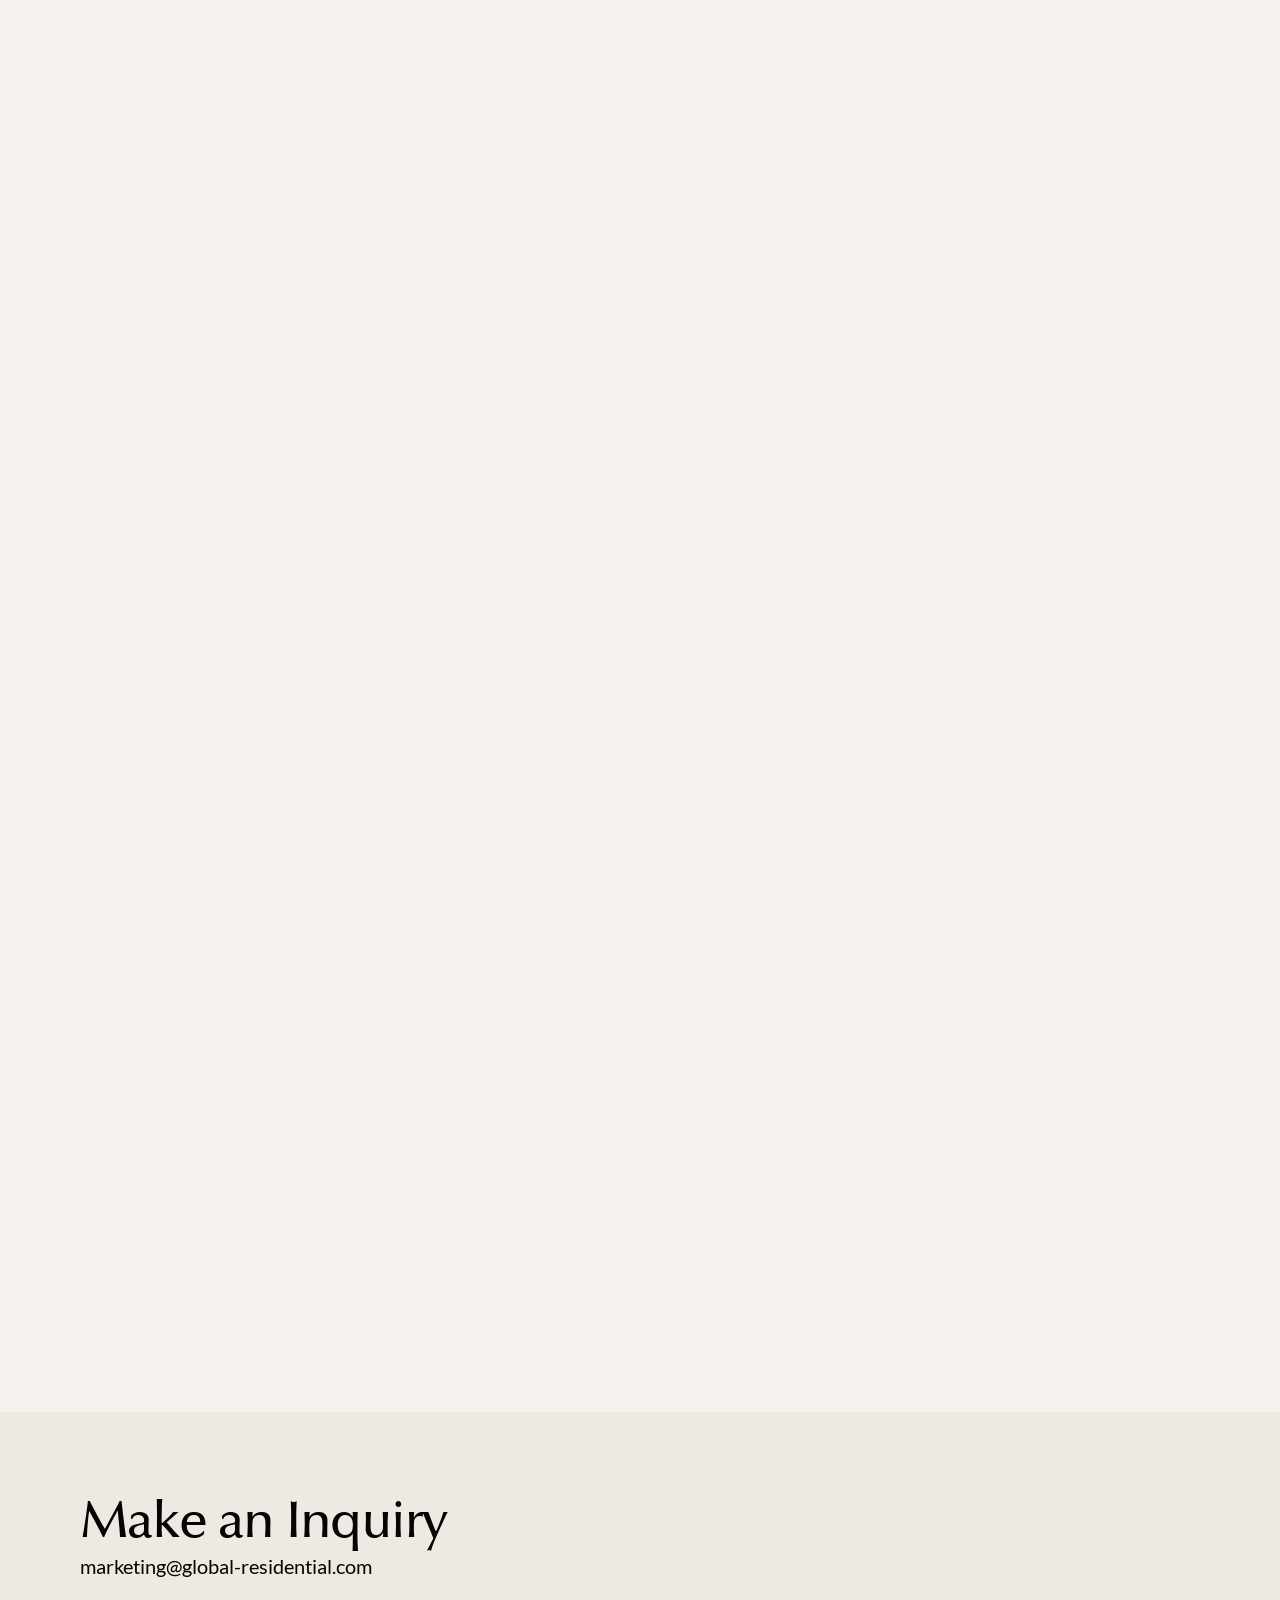
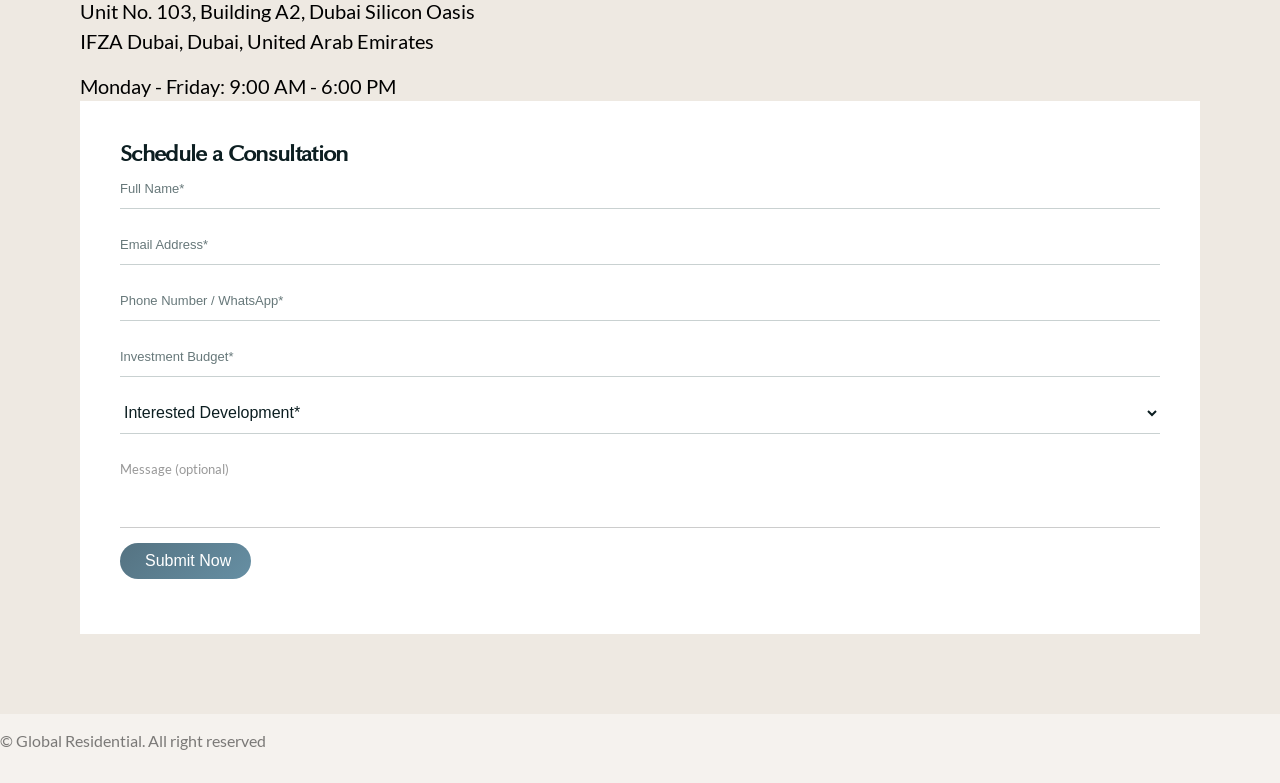
==== commit 227df806: "Whatsapp number updated, fonts updated" ====
--- a/cyprus-properties/index.html
+++ b/cyprus-properties/index.html
@@ -27,39 +27,9 @@
   <link rel="stylesheet" href="assets/css/animate.min.css">
   <link rel="stylesheet" href="assets/css/bexon-icons.css">
   <link rel="stylesheet" href="assets/css/swiper.min.css">
-  <link rel="stylesheet" href="assets/css/odometer-theme-default.css">
+  <!-- <link rel="stylesheet" href="assets/css/odometer-theme-default.css"> -->
   <link rel="stylesheet" href="https://cdnjs.cloudflare.com/ajax/libs/intl-tel-input/17.0.8/css/intlTelInput.min.css">
   <link rel="stylesheet" href="assets/css/main.css">
-  <style>
-    /* WhatsApp icon — teal colour by default, white on hover (all locations) */
-    .wa-icon,
-    .gr-sidebar-footer .gr-btn-whatsapp img {
-      filter: invert(47%) sepia(16%) saturate(544%) hue-rotate(155deg) brightness(95%) contrast(88%);
-      transition: filter 0.25s ease;
-    }
-    .gr-btn-whatsapp:hover .wa-icon,
-    .gr-sidebar-footer .gr-btn-whatsapp:hover img {
-      filter: brightness(0) invert(1);
-    }
-
-    /* Brochure popup textarea — match site input styling */
-    #brochurePopup textarea {
-      width: 100%;
-      background: transparent;
-      border: none;
-      border-bottom: 1px solid #ccc;
-      padding: 12px 0;
-      font-size: 15px;
-      font-family: inherit;
-      color: inherit;
-      resize: none;
-      outline: none;
-      display: block;
-    }
-    #brochurePopup textarea::placeholder { color: #999; }
-    #brochurePopup textarea:focus { border-bottom-color: #d1ab6a; }
-  </style>
-
 </head>
 
 <body>
@@ -86,19 +56,19 @@
               <!-- header right info -->
               <div class="header-right-item">
                 <div class="header-right-item">
-                  <a class="header-contact" href="tel:+971568283332">
+                  <!-- <a class="header-contact" href="tel:+971585847043">
                     <span class="call-icon"><i class="tji-phone"></i></span>
-                    <span class="call-text d-none d-xl-inline-flex">+971 56 828 3332</span>
-                  </a>
-                  <a href="https://api.whatsapp.com/send/?phone=971568283332&text=Hi%20Global%20Residential%2C%20I%20would%20like%20to%20know%20more%20about%20your%20Cyprus%20investment%20opportunities."
-                  class="header-contact">
+                    <span class="call-text d-none d-xl-inline-flex">+971 58 584 7043</span>
+                  </a> -->
+                  <a href="https://api.whatsapp.com/send/?phone=447853061160&text=Hi%20Global%20Residential%2C%20I%20would%20like%20to%20know%20more%20about%20your%20Cyprus%20investment%20opportunities."
+                  class="header-contact" rel="noopener">
                   <span class="call-icon">
                     <img src="assets/images/icons/whatsapp-dark.webp" alt="" style="width: 20px;">
                   </span>
-                  <span class="call-text d-none d-xl-inline-flex">+971 56 828 3332</span>
+                  <span class="call-text d-none d-xl-inline-flex">+44 7853 061160</span>
                 </a>
-                <a class="tj-primary-btn form-trigger d-none d-lg-flex" data-heading="Contact Us" href="javascript:void(0)">
-                  <span class="btn-text"><span>Contact Us</span></span>
+                <a class="tj-primary-btn form-trigger d-none d-lg-flex" data-heading="Get a Free Consultation" href="javascript:void(0)">
+                  <span class="btn-text"><span>Get a Free Consultation</span></span>
                   <span class="btn-icon"><i class="tji-arrow-right-long"></i></span>
                 </a>
               </div>
@@ -117,26 +87,86 @@
   <div id="smooth-content">
     <main id="primary" class="site-main">
       <!-- start: Banner Section -->
-      <section class="h5-banner-section">
-        <div class="banner-bg">
+      <section class="h5-banner-section bg-cover" style="background-image: url(assets/images/hero/hero.webp);">
+        <!-- <div class="banner-bg">
           <video class="hero-video-bg" autoplay muted loop playsinline>
-            <source src="assets/video/hero.webm" type="video/webm">
+            <source src="assets/video/hero.webm" type="video/mp4">
           </video>
-        </div>
+        </div> -->
         <div class="h5-banner-area">
-          <div class="h5-banner-content">
-            <h1 class="banner-title text-anim">Invest in Premium<span class="d-lg-block"> Cyprus Property Opportunities</span></h1>
-            <div class="solution-box wow fadeInUp" data-wow-delay=".6s">
-              <p class="desc">
-                Discover carefully selected villas and apartments in Cyprus designed for Middle East investors seeking rental income, long term growth, and international lifestyle opportunities.
-              </p>
-            </div>
-            
-            <div class="btn-area wow fadeInUp" data-wow-delay=".7s">
-              <a class="tj-primary-btn form-trigger" data-heading="Request Investment Details" href="javascript:void(0)">
-                <span class="btn-text"><span>Request Investment Details</span></span>
-                <span class="btn-icon"><i class="tji-arrow-right-long"></i></span>
-              </a>
+          <div class="container-fluid">
+            <div class="row align-items-center justify-content-between">
+              <!-- Left: Text Content -->
+              <div class="col-lg-7">
+                <div class="h5-banner-content">
+                  <h1 class="banner-title text-anim">Secure Your Future with<span class="d-lg-block"> Luxury Cyprus Real Estate</span></h1>
+                  <div class="solution-box">
+                    <p class="desc">
+                      Carefully selected properties designed for maximum ROI and a premium European lifestyle. Step into a world of high returns and global mobility with trusted experts.
+                    </p>
+                  </div>
+                  <ul class="banner-benefits">
+                    <li><span class="benefit-icon"><i class="tji-check"></i></span>Premium Properties Starting from &euro;275K</li>
+                    <li><span class="benefit-icon"><i class="tji-check"></i></span>25+ Years of Industry Excellence</li>
+                    <li><span class="benefit-icon"><i class="tji-check"></i></span>Dedicated Mortgage &amp; Financing Assistance</li>
+                    <li><span class="benefit-icon"><i class="tji-check"></i></span>Unlock Golden Visa Opportunities</li>
+                  </ul>
+                </div>
+              </div>
+              <!-- Right: Inline Form -->
+              <div class="col-lg-4">
+                <div class="hero-inline-form">
+                  <h3 class="hero-form-title">Get VIP Portfolio & Pricing</h3>
+                  <div class="contact-form">
+                    <form method="post" action="/api/lead" class="contact__form">
+                      <input type="hidden" name="campaign" value="Cyprus Properties">
+                      <input type="hidden" name="redirect_to" value="/cyprus-properties/thank-you.html">
+                      <input type="hidden" name="leadsource" class="leadsource" value="Hero Form">
+                      <input type="text" name="website" style="display:none;" tabindex="-1" autocomplete="off">
+                      <div class="row">
+                        <div class="form-input col-12">
+                          <input type="text" name="full_name" placeholder="Full Name*" required>
+                        </div>
+                        <div class="form-input col-12">
+                          <input type="email" name="email" placeholder="Email Address*" required>
+                        </div>
+                        <div class="form-input col-12">
+                          <input type="tel" id="phoneHero" name="phone_number" placeholder="Phone Number / WhatsApp*" required>
+                          <input type="hidden" name="full_phone_number" value="">
+                          <div id="phone-error-hero" class="phone-error error">Please enter a valid phone number</div>
+                        </div>
+                        <div class="form-input col-12">
+                          <input type="text" name="investment_budget" placeholder="Investment Budget*" required>
+                        </div>
+                        <div class="form-input col-12">
+                          <div class="tj-nice-select-box">
+                            <div class="tj-select">
+                              <select name="interested_development" required>
+                                <option value="">Interested Development*</option>
+                                <option value="Harmony Villas">Harmony Villas</option>
+                                <option value="Hidden Gem Apartments">Hidden Gem Apartments</option>
+                                <option value="Panoramic View Residences">Panoramic View Residences</option>
+                                <option value="Not Sure Yet">Not Sure Yet</option>
+                              </select>
+                            </div>
+                          </div>
+                        </div>
+                        <div class="form-input col-12">
+                          <textarea name="message" placeholder="Message (optional)" rows="3"></textarea>
+                        </div>
+                        <div class="form-input col-12">
+                          <div class="submit-btn">
+                            <button class="tj-primary-btn" type="submit">
+                              <span class="btn-text"><span>Get Custom Investment Plan</span></span>
+                              <span class="btn-icon"><i class="tji-arrow-right-long"></i></span>
+                            </button>
+                          </div>
+                        </div>
+                      </div>
+                    </form>
+                  </div>
+                </div>
+              </div>
             </div>
           </div>
         </div>
@@ -196,11 +226,11 @@
                       Investors require more than overseas property listings. They need trusted guidance, market insight, carefully selected opportunities, and professional support throughout the acquisition process.
                     </p>
                     <div class="about-btn-area-2 wow fadeInUp" data-wow-delay=".7s">
-                      <a class="tj-primary-btn form-trigger" href="javascript:void(0)" data-heading="Request Investment Details">
-                        <span class="btn-text"><span>Request Investment Details</span></span>
+                      <a class="tj-primary-btn form-trigger" href="javascript:void(0)" data-heading="Unlock VIP Project Access">
+                        <span class="btn-text"><span>Unlock VIP Project Access</span></span>
                         <span class="btn-icon"><i class="tji-arrow-right-long"></i></span>
                       </a>
-                      <a class="tj-primary-btn btn-dark form-trigger" href="javascript:void(0)" data-heading="Request Investment Details">
+                      <a class="tj-primary-btn btn-dark form-trigger" href="javascript:void(0)" data-heading="Speak With An Advisor" data-form="short">
                         <span class="btn-text"><span>Speak With An Advisor</span></span>
                         <span class="btn-icon"><i class="tji-arrow-right-long"></i></span>
                       </a>
@@ -229,11 +259,9 @@
               <div class="col-lg-4 col-md-6 wow fadeInUp" data-wow-delay=".2s">
                 <div class="gr-property-card" data-property="harmony-villas">
                   <div class="gr-property-img-wrap">
-                    <span class="gr-property-badge">Available</span>
                     <div class="swiper gr-property-swiper">
                       <div class="swiper-wrapper">
                         <div class="swiper-slide"><img src="assets/images/property/harmony-villas/1.webp" alt="Harmony Villas" loading="lazy"></div>
-                        <!-- <div class="swiper-slide"><img src="assets/images/property/harmony-villas/2.webp" alt="Harmony Villas" loading="lazy"></div> -->
                         <div class="swiper-slide"><img src="assets/images/property/harmony-villas/3.webp" alt="Harmony Villas" loading="lazy"></div>
                         <div class="swiper-slide"><img src="assets/images/property/harmony-villas/4.webp" alt="Harmony Villas" loading="lazy"></div>
                         <div class="swiper-slide"><img src="assets/images/property/harmony-villas/5.webp" alt="Harmony Villas" loading="lazy"></div>
@@ -255,10 +283,10 @@
                       <span class="gr-meta-item gr-yield"><i class="tji-chart"></i> Est. Rental Yield: <strong>7.8–8%</strong></span>
                     </div>
                     <div class="gr-property-actions">
-                      <a href="javascript:void(0)" class="gr-btn gr-btn-primary view-details-trigger" data-property="harmony-villas">Read More</a>
+                      <a href="javascript:void(0)" class="gr-btn gr-btn-primary view-details-trigger" data-property="harmony-villas">View Project Details</a>
                       <a href="javascript:void(0)" class="gr-btn gr-btn-outline brochure-trigger" data-property="harmony-villas" data-brochure="Harmony_Villas_Brochure.pdf" data-name="Harmony Villas">Request Brochure</a>
-                      <a href="https://api.whatsapp.com/send/?phone=971568283332&text=Hi%2C%20I%27m%20interested%20in%20Harmony%20Villas%20in%20Paralimni%2C%20Cyprus.%20Please%20send%20me%20more%20details." class="gr-btn gr-btn-whatsapp" rel="noopener"><img src="assets/images/icons/whatsapp-dark.webp" alt="" class="wa-icon" style="width:16px;height:16px;"> WhatsApp</a>
-                      <a href="javascript:void(0)" class="gr-btn gr-btn-dark form-trigger" data-heading="Book Consultation About Harmony Villas">Book Consultation</a>
+                      <a href="https://api.whatsapp.com/send/?phone=447853061160&text=Hi%2C%20I%27m%20interested%20in%20Harmony%20Villas%20in%20Paralimni%2C%20Cyprus.%20Please%20send%20me%20more%20details." class="gr-btn gr-btn-whatsapp" rel="noopener"><img src="assets/images/icons/whatsapp-dark.webp" alt="" class="wa-icon" style="width:16px;height:16px;"> WhatsApp</a>
+                      <a href="javascript:void(0)" class="gr-btn gr-btn-dark form-trigger" data-heading="Book Consultation About Harmony Villas" data-development="Harmony Villas">Book Consultation</a>
                     </div>
                   </div>
                 </div>
@@ -268,7 +296,6 @@
               <div class="col-lg-4 col-md-6 wow fadeInUp" data-wow-delay=".35s">
                 <div class="gr-property-card" data-property="hidden-gem">
                   <div class="gr-property-img-wrap">
-                    <span class="gr-property-badge">Available</span>
                     <div class="swiper gr-property-swiper">
                       <div class="swiper-wrapper">
                         <div class="swiper-slide"><img src="assets/images/property/hidden-gem-apartments/1.webp" alt="Hidden Gem Apartments" loading="lazy"></div>
@@ -286,37 +313,32 @@
                     <div class="gr-property-meta">
                       <span class="gr-meta-item"><i class="tji-location"></i> Paralimni, Cyprus</span>
                       <span class="gr-meta-item gr-price"><i class="tji-dollar"></i> Starting from €275K – €295K</span>
-                      <span class="gr-meta-item gr-yield"><i class="tji-chart"></i> Est. Rental Yield: <strong>N/A</strong></span>
+                      <span class="gr-meta-item gr-yield"><i class="tji-chart"></i> Est. Rental Yield: <strong>5–7.9%</strong></span>
                     </div>
                     <div class="gr-property-actions">
-                      <a href="javascript:void(0)" class="gr-btn gr-btn-primary view-details-trigger" data-property="hidden-gem">Read More</a>
+                      <a href="javascript:void(0)" class="gr-btn gr-btn-primary view-details-trigger" data-property="hidden-gem">View Project Details</a>
                       <a href="javascript:void(0)" class="gr-btn gr-btn-outline brochure-trigger" data-property="hidden-gem" data-brochure="Hidden_Gem_Brochure.pdf" data-name="Hidden Gem Apartments">Request Brochure</a>
-                      <a href="https://api.whatsapp.com/send/?phone=971568283332&text=Hi%2C%20I%27m%20interested%20in%20Hidden%20Gem%20Apartments%20in%20Paralimni%2C%20Cyprus.%20Please%20send%20me%20more%20details." class="gr-btn gr-btn-whatsapp" rel="noopener"><img src="assets/images/icons/whatsapp-dark.webp" alt="" class="wa-icon" style="width:16px;height:16px;"> WhatsApp</a>
-                      <a href="javascript:void(0)" class="gr-btn gr-btn-dark form-trigger" data-heading="Book Consultation About Hidden Gem Apartments">Book Consultation</a>
+                      <a href="https://api.whatsapp.com/send/?phone=447853061160&text=Hi%2C%20I%27m%20interested%20in%20Hidden%20Gem%20Apartments%20in%20Paralimni%2C%20Cyprus.%20Please%20send%20me%20more%20details." class="gr-btn gr-btn-whatsapp" rel="noopener"><img src="assets/images/icons/whatsapp-dark.webp" alt="" class="wa-icon" style="width:16px;height:16px;"> WhatsApp</a>
+                      <a href="javascript:void(0)" class="gr-btn gr-btn-dark form-trigger" data-heading="Book Consultation About Hidden Gem Apartments" data-development="Hidden Gem Apartments">Book Consultation</a>
                     </div>
                   </div>
                 </div>
               </div>
               
-              <!-- Card 3: Elysia Blu -->
+              <!-- Card 3: Panoramic View Residences -->
               <div class="col-lg-4 col-md-6 wow fadeInUp" data-wow-delay=".5s">
-                <div class="gr-property-card" data-property="elysia-blu">
+                <div class="gr-property-card" data-property="panoramic-view-residences">
                   <div class="gr-property-img-wrap">
-                    <span class="gr-property-badge">Available</span>
                     <div class="swiper gr-property-swiper">
                       <div class="swiper-wrapper">
-                        <div class="swiper-slide"><img src="assets/images/property/elysia-blu/4.webp" alt="Elysia Blu" loading="lazy"></div>
-                        <div class="swiper-slide"><img src="assets/images/property/elysia-blu/1.webp" alt="Elysia Blu" loading="lazy"></div>
-                        <div class="swiper-slide"><img src="assets/images/property/elysia-blu/2.webp" alt="Elysia Blu" loading="lazy"></div>
-                        <div class="swiper-slide"><img src="assets/images/property/elysia-blu/3.webp" alt="Elysia Blu" loading="lazy"></div>
-                        <div class="swiper-slide"><img src="assets/images/property/elysia-blu/5.webp" alt="Elysia Blu" loading="lazy"></div>
-                        <div class="swiper-slide"><img src="assets/images/property/elysia-blu/6.webp" alt="Elysia Blu" loading="lazy"></div>
-                        <div class="swiper-slide"><img src="assets/images/property/elysia-blu/7.webp" alt="Elysia Blu" loading="lazy"></div>
-                        <div class="swiper-slide"><img src="assets/images/property/elysia-blu/8.webp" alt="Elysia Blu" loading="lazy"></div>
-                        <div class="swiper-slide"><img src="assets/images/property/elysia-blu/9.webp" alt="Elysia Blu - Bedroom" loading="lazy"></div>
-                        <div class="swiper-slide"><img src="assets/images/property/elysia-blu/10.webp" alt="Elysia Blu - Bedroom" loading="lazy"></div>
-                        <div class="swiper-slide"><img src="assets/images/property/elysia-blu/11.webp" alt="Elysia Blu - Bedroom" loading="lazy"></div>
-                        <div class="swiper-slide"><img src="assets/images/property/elysia-blu/12.webp" alt="Elysia Blu - Bedroom" loading="lazy"></div>
+                        <div class="swiper-slide"><img src="assets/images/property/panoramic-view-residences/external-03.webp" alt="Panoramic View Residences" loading="lazy"></div>
+                        <div class="swiper-slide"><img src="assets/images/property/panoramic-view-residences/external-01.webp" alt="Panoramic View Residences" loading="lazy"></div>
+                        <div class="swiper-slide"><img src="assets/images/property/panoramic-view-residences/external-02.webp" alt="Panoramic View Residences" loading="lazy"></div>
+                        <div class="swiper-slide"><img src="assets/images/property/panoramic-view-residences/external-04.webp" alt="Panoramic View Residences" loading="lazy"></div>
+                        <div class="swiper-slide"><img src="assets/images/property/panoramic-view-residences/living-room-01.webp" alt="Panoramic View Residences - Living Room" loading="lazy"></div>
+                        <div class="swiper-slide"><img src="assets/images/property/panoramic-view-residences/living-room-02.webp" alt="Panoramic View Residences - Living Room" loading="lazy"></div>
+                        <div class="swiper-slide"><img src="assets/images/property/panoramic-view-residences/veranda.webp" alt="Panoramic View Residences - Veranda" loading="lazy"></div>
+                        <div class="swiper-slide"><img src="assets/images/property/panoramic-view-residences/bathroom.webp" alt="Panoramic View Residences - Bathroom" loading="lazy"></div>
                       </div>
                       <div class="swiper-button-prev gr-swiper-prev"></div>
                       <div class="swiper-button-next gr-swiper-next"></div>
@@ -324,17 +346,17 @@
                     </div>
                   </div>
                   <div class="gr-property-body">
-                    <h3 class="gr-property-title">Elysia Blu</h3>
+                    <h3 class="gr-property-title">Panoramic View Residences</h3>
                     <div class="gr-property-meta">
-                      <span class="gr-meta-item"><i class="tji-location"></i> Paphos, Cyprus</span>
-                      <span class="gr-meta-item gr-price"><i class="tji-dollar"></i> Starting from €553,572</span>
-                      <span class="gr-meta-item gr-yield"><i class="tji-chart"></i> Completion: <strong>Oct 2028</strong></span>
+                      <span class="gr-meta-item"><i class="tji-location"></i> Kapparis, Cyprus</span>
+                      <span class="gr-meta-item gr-price"><i class="tji-dollar"></i> Starting from €250,000 – €318,749</span>
+                      <span class="gr-meta-item gr-yield"><i class="tji-chart"></i> Est. Rental Yield: <strong>5–6%</strong></span>
                     </div>
                     <div class="gr-property-actions">
-                      <a href="javascript:void(0)" class="gr-btn gr-btn-primary view-details-trigger" data-property="elysia-blu">Read More</a>
-                      <a href="javascript:void(0)" class="gr-btn gr-btn-outline brochure-trigger" data-property="elysia-blu" data-brochure="elysia_blu_brochure.pdf" data-name="Elysia Blu">Request Brochure</a>
-                      <a href="https://api.whatsapp.com/send/?phone=971568283332&text=Hi%2C%20I%27m%20interested%20in%20Elysia%20Blu%20in%20Paphos%2C%20Cyprus.%20Please%20send%20me%20more%20details." class="gr-btn gr-btn-whatsapp" rel="noopener"><img src="assets/images/icons/whatsapp-dark.webp" alt="" class="wa-icon" style="width:16px;height:16px;"> WhatsApp</a>
-                      <a href="javascript:void(0)" class="gr-btn gr-btn-dark form-trigger" data-heading="Book Consultation About Elysia Blu">Book Consultation</a>
+                      <a href="javascript:void(0)" class="gr-btn gr-btn-primary view-details-trigger" data-property="panoramic-view-residences">View Project Details</a>
+                      <a href="javascript:void(0)" class="gr-btn gr-btn-outline brochure-trigger" data-property="panoramic-view-residences" data-brochure="panoramic-view-residences-brochure.pdf" data-name="Panoramic View Residences">Request Brochure</a>
+                      <a href="https://api.whatsapp.com/send/?phone=447853061160&text=Hi%2C%20I%27m%20interested%20in%20Panoramic%20View%20Residences%20in%20Kapparis%2C%20Cyprus.%20Please%20send%20me%20more%20details." class="gr-btn gr-btn-whatsapp" rel="noopener"><img src="assets/images/icons/whatsapp-dark.webp" alt="" class="wa-icon" style="width:16px;height:16px;"> WhatsApp</a>
+                      <a href="javascript:void(0)" class="gr-btn gr-btn-dark form-trigger" data-heading="Book Consultation About Panoramic View Residences" data-development="Panoramic View Residences">Book Consultation</a>
                     </div>
                   </div>
                 </div>
@@ -342,7 +364,7 @@
               
             </div>
           </div>
-        </section>
+          </section>
         <!-- end: Properties Section -->
         
         <!-- start: Choose Section -->
@@ -350,60 +372,70 @@
           <div class="container">
             <div class="row">
               <div class="col-12">
-                <div class="sec-heading style-3 text-center">
-                  <!-- <span class="sub-title wow fadeInUp" data-wow-delay=".3s"><img src="assets/images/favicon.webp" alt="" style="width: 15px;">Why Choose Us</span> -->
-                  <h2 class="sec-title title-anim">Why Middle East Investors Choose Global Residential</h2>
-                </div>
-              </div>
-            </div>
-            <div class="row row-gap-4 rightSwipeWrap">
-              <div class="col-xl-3 col-md-6">
-                <div class="choose-box style-2 right-swipe">
+                <div class="sec-heading style-3 text-center mb-5">
+                  <h2 class="sec-title title-anim">Benefits Buyers Receive When Purchasing Through Global Residential</h2>
+                  <!-- <p class="desc">When purchasing through Global Residential, clients benefit from:</p> -->
+                </div>
+              </div>
+            </div>
+            <div class="row row-gap-4 justify-content-center rightSwipeWrap">
+              <!-- Item 1 -->
+              <div class="col">
+                <div class="choose-box style-2 right-swipe" style="height: 100%;">
                   <div class="choose-content">
                     <div class="choose-icon">
-                      <i class="tji-innovative"></i>
-                    </div>
-                    <h4 class="title">Insight-Led Expertise</h4>
-                    <p class="desc">
-                      We turn market intelligence into clear, strategic investment opportunities.
-                    </p>
-                  </div>
-                </div>
-              </div>
-              <div class="col-xl-3 col-md-6">
-                <div class="choose-box style-2 right-swipe">
+                    <img src="assets/images/icons/location.webp" alt="" loading="lazy">
+                    </div>
+                    <h4 class="title">Exclusive Access</h4>
+                    <p class="desc">Access to carefully selected residential developments across the UK, Cyprus and Greece.</p>
+                  </div>
+                </div>
+              </div>
+              <!-- Item 2 -->
+              <div class="col">
+                <div class="choose-box style-2 right-swipe" style="height: 100%;">
                   <div class="choose-content">
                     <div class="choose-icon">
-                      <i class="tji-award"></i>
-                    </div>
-                    <h4 class="title">Global Perspective</h4>
-                    <p class="desc">International reach with deep local understanding.</p>
-                  </div>
-                </div>
-              </div>
-              <div class="col-xl-3 col-md-6">
-                <div class="choose-box style-2 right-swipe">
+                      <img src="assets/images/icons/advice.webp" alt="" loading="lazy">
+                    </div>
+                    <h4 class="title">Independent Advice</h4>
+                    <p class="desc">Independent property investment advice tailored to individual objectives.</p>
+                  </div>
+                </div>
+              </div>
+              <!-- Item 3 -->
+              <div class="col">
+                <div class="choose-box style-2 right-swipe" style="height: 100%;">
                   <div class="choose-content">
                     <div class="choose-icon">
-                      <i class="tji-team"></i>
-                    </div>
-                    <h4 class="title">Premium Experience</h4>
-                    <p class="desc">
-                      A complete, trusted service from discovery to decision.
-                    </p>
-                  </div>
-                </div>
-              </div>
-              <div class="col-xl-3 col-md-6">
-                <div class="choose-box style-2 right-swipe">
+                     <img src="assets/images/icons/consulting.webp" alt="" loading="lazy">
+                    </div>
+                    <h4 class="title">Dedicated Advisor</h4>
+                    <p class="desc">A dedicated investment advisor as your single point of contact throughout the process.</p>
+                  </div>
+                </div>
+              </div>
+              <!-- Item 4 -->
+              <div class="col">
+                <div class="choose-box style-2 right-swipe" style="height: 100%;">
                   <div class="choose-content">
                     <div class="choose-icon">
-                      <i class="tji-support"></i>
-                    </div>
-                    <h4 class="title">Long-Term Value</h4>
-                    <p class="desc">
-                      Opportunities built for security, stability and performance.
-                    </p>
+                      <img src="assets/images/icons/path.webp" alt="" loading="lazy">
+                    </div>
+                    <h4 class="title">Structured Journey</h4>
+                    <p class="desc">A structured purchase journey from reservation through to completion.</p>
+                  </div>
+                </div>
+              </div>
+              <!-- Item 5 -->
+              <div class="col">
+                <div class="choose-box style-2 right-swipe" style="height: 100%;">
+                  <div class="choose-content">
+                    <div class="choose-icon">
+                      <img src="assets/images/icons/support.webp" alt="" loading="lazy">
+                    </div>
+                    <h4 class="title">Ongoing Support</h4>
+                    <p class="desc">Ongoing project management, construction updates, and sales support through to handover.</p>
                   </div>
                 </div>
               </div>
@@ -432,8 +464,7 @@
                   </a>
                 </div>
               </div>
-              
-              
+
             </div>
           </div>
         </section>
@@ -443,20 +474,14 @@
         <section class="tj-faq-section section-gap">
           <div class="container">
             <div class="row justify-content-between">
-              <div class="col-lg-5">
-                <div class="faq-img-area wow fadeInLeft" data-wow-delay=".3s">
-                  <div class="faq-img">
-                    <img data-speed=".8" src="assets/images/property/harmony-villas/8.webp" alt="" loading="lazy">
-                    <!-- <h2 class="title title-anim">Need Help? Start Here...</h2> -->
-                  </div>
-                </div>
-              </div>
-              <div class="col-lg-7">
+              <div class="col-lg-4">
                 <div class="sec-heading style-2 style-7 h9-sec-heading h11-sec-heading mb-3">
                   <!-- <span class="sub-title wow fadeInUp" data-wow-delay=".3s"><img src="assets/images/favicon.webp" alt="" style="width: 15px;">About our
                     company</span> -->
-                    <h2 class="sec-title title-highlight wow fadeInUp" data-wow-delay=".3s">Need Help? Start Here...</h2>
-                  </div>
+                    <h2 class="sec-title title-highlight wow fadeInUp" data-wow-delay=".3s">Frequently Asked Questions</h2>
+                  </div>
+                </div>
+                <div class="col-lg-8">
                   <div class="accordion tj-faq style-2" id="faqTwo">
                     <div class="accordion-item active wow fadeInUp" data-wow-delay=".3s">
                       <button class=" faq-title" type="button" data-bs-toggle="collapse" data-bs-target="#faqTwo-1"
@@ -500,6 +525,72 @@
                       <div id="faqTwo-5" class="collapse" data-bs-parent="#faqTwo">
                         <div class="accordion-body faq-text">
                           <p>Simply connect with our investment specialists for a consultation. We will understand your goals and recommend the most suitable residential investment opportunities for you.</p>
+                        </div>
+                      </div>
+                    </div>
+                    <div class="accordion-item wow fadeInUp" data-wow-delay=".3s">
+                      <button class="faq-title collapsed" type="button" data-bs-toggle="collapse"
+                      data-bs-target="#faqTwo-6" aria-expanded="false">Do you offer mortgage assistance or have preferred finance partners?</button>
+                      <div id="faqTwo-6" class="collapse" data-bs-parent="#faqTwo">
+                        <div class="accordion-body faq-text">
+                          <p>Yes. We work with a trusted network of mortgage advisers to assist eligible international buyers throughout the financing process. From an initial pre-assessment through to formal mortgage approval, we coordinate with specialist advisers to help make the process as straightforward as possible. Mortgage availability, loan terms and interest rates are subject to individual eligibility and lender approval.</p>
+                        </div>
+                      </div>
+                    </div>
+                    <div class="accordion-item wow fadeInUp" data-wow-delay=".3s">
+                      <button class="faq-title collapsed" type="button" data-bs-toggle="collapse"
+                      data-bs-target="#faqTwo-7" aria-expanded="false">What support do you provide for Cyprus Permanent Residency (Golden Visa)?</button>
+                      <div id="faqTwo-7" class="collapse" data-bs-parent="#faqTwo">
+                        <div class="accordion-body faq-text">
+                          <p>Global Residential provides end-to-end guidance throughout the Cyprus Permanent Residency process. Working alongside experienced legal and immigration professionals, we assist with selecting a qualifying property, coordinating the required documentation, and managing the application from reservation through to approval.</p>
+                          <ul class="gr-faq-list">
+                            <li>Property selection based on residency eligibility.</li>
+                            <li>Guidance on investment and income requirements.</li>
+                            <li>Coordination with your appointed lawyer and immigration advisers.</li>
+                            <li>Assistance with document preparation and application timelines.</li>
+                            <li>Ongoing support until residency approval.</li>
+                          </ul>
+                        </div>
+                      </div>
+                    </div>
+                    <div class="accordion-item wow fadeInUp" data-wow-delay=".3s">
+                      <button class="faq-title collapsed" type="button" data-bs-toggle="collapse"
+                      data-bs-target="#faqTwo-8" aria-expanded="false">Do you offer ROI projections?</button>
+                      <div id="faqTwo-8" class="collapse" data-bs-parent="#faqTwo">
+                        <div class="accordion-body faq-text">
+                          <p>Yes. We provide projected rental yields, capital growth insights and market analysis where these are available from developers and supporting market research.</p>
+                          <p class="mt-3">Where a rental guarantee is offered by a developer, we explain the terms, payment structure and supporting documentation in full. However, all projections remain indicative and should not be regarded as guaranteed investment returns unless expressly supported by a contractual rental guarantee. Hence, all rental yields we state are expressed as a range or "up to", rather than guaranteed returns.</p>
+                        </div>
+                      </div>
+                    </div>
+                    <div class="accordion-item wow fadeInUp" data-wow-delay=".3s">
+                      <button class="faq-title collapsed" type="button" data-bs-toggle="collapse"
+                      data-bs-target="#faqTwo-9" aria-expanded="false">Are there any exclusive incentives or services that set you apart from other developers?</button>
+                      <div id="faqTwo-9" class="collapse" data-bs-parent="#faqTwo">
+                        <div class="accordion-body faq-text">
+                          <p>Global Residential is an independent international property advisory rather than a property developer. This allows us to recommend opportunities based on your objectives, rather than limiting you to a single developer’s portfolio.</p>
+                          <p class="mt-3"><strong>Our clients benefit from:</strong></p>
+                          <ul class="gr-faq-list">
+                            <li>Independent advice across multiple international property markets.</li>
+                            <li>Access to carefully selected developments from established developers.</li>
+                            <li>A trusted network of legal and mortgage professionals.</li>
+                            <li>Comprehensive guidance throughout the purchase and residency process.</li>
+                            <li>Dedicated sales support, including project updates through to completion and handover.</li>
+                          </ul>
+                        </div>
+                      </div>
+                    </div>
+                    <div class="accordion-item wow fadeInUp" data-wow-delay=".3s">
+                      <button class="faq-title collapsed" type="button" data-bs-toggle="collapse"
+                      data-bs-target="#faqTwo-10" aria-expanded="false">How easy is it to purchase property from overseas?</button>
+                      <div id="faqTwo-10" class="collapse" data-bs-parent="#faqTwo">
+                        <div class="accordion-body faq-text">
+                          <p>Purchasing property from overseas is designed to be streamlined and fully remote. Our complete remote purchase process allows you to select, reserve, and complete your acquisition securely without needing to travel.</p>
+                          <div class="mt-3">
+                            <a href="#" class="gr-btn gr-btn-outline download-process-guide-btn" target="_blank">
+                              <i class="fal fa-file-pdf"></i> Download Purchase Process Guide
+                            </a>
+                          </div>
                         </div>
                       </div>
                     </div>
@@ -520,7 +611,7 @@
             <div class="outer-box">
               <!-- <div class="bg bg-image" style="background-image: url(assets/images/shape/section-bg-shape13.png);"></div> -->
               <div class="container">
-                <div class="row">
+                <div class="row justify-content-between">
                   <!-- Content Column -->
                   <div class="content-column col-lg-6 col-xl-6">
                     <div class="inner-column">
@@ -532,12 +623,12 @@
                           <a class="fw-500 fs-20 hover-text-white underline-white"
                           href="mailto:marketing@global-residential.com">marketing@global-residential.com</a>
                         </div>
-                        <div class="mb-15">
-                          <a class="fw-500 fs-20 hover-text-white underline-white" href="tel:+971568283332">+971 56 828 3332</a>
-                        </div>
+                        <!-- <div class="mb-15">
+                          <a class="fw-500 fs-20 hover-text-white underline-white" href="tel:+971585847043">+971 58 584 7043</a>
+                        </div> -->
                         <div class="mb-15">
                           <span class="fw-500 fs-20 hover-text-white underline-white">
-                            Dubai Silicon Oasis <br>P.O. Box 554869 Dubai, United Arab Emirates</span>
+                            Unit No. 103, Building A2, Dubai Silicon Oasis <br>IFZA Dubai, Dubai, United Arab Emirates</span>
                           </div>
                           <div>
                             <span class="fw-500 fs-20 hover-text-white underline-white">
@@ -548,14 +639,14 @@
                         </div>
                       </div>
                       <!-- Form Column -->
-                      <div class="form-column col-lg-6 col-xl-6">
+                      <div class="form-column col-lg-6">
                         <div class="inner-column">
                           <h3 class="title mb-3 text-anim">Schedule a Consultation</h3>
-                          <div class="contact-form wow fadeInUp" data-wow-delay=".1s">
+                          <div class="contact-form">
                             <form method="post" action="/api/lead" class="contact__form">
                               <input type="hidden" name="campaign" value="Cyprus Properties">
                               <input type="hidden" name="redirect_to" value="/cyprus-properties/thank-you.html">
-                              <input type="hidden" name="leadsource" class="leadsource" value="">
+                              <input type="hidden" name="leadsource" class="leadsource" value="Schedule a Consultation">
                               <input type="text" name="website" style="display:none;" tabindex="-1" autocomplete="off">
                               <div class="row">
                                 <div class="form-input col-lg-6 col-md-6">
@@ -564,130 +655,29 @@
                                 <div class="form-input col-lg-6 col-md-6">
                                   <input type="email" name="email" placeholder="Email Address*" required>
                                 </div>
-                                <div class="form-input col-lg-6 col-md-6">
+                                <div class="form-input col-lg-12 col-md-12">
                                   <input type="tel" id="phone1" name="phone_number" placeholder="Phone Number / WhatsApp*" required>
                                   <input type="hidden" name="full_phone_number" value="">
                                   <div id="phone-error1" class="phone-error error">Please enter a valid phone number</div>
                                 </div>
                                 <div class="form-input col-lg-6 col-md-6">
-                                  <div class="tj-nice-select-box">
-                                    <div class="tj-select">
-                                      <select name="country" required>
-                                        <option value="">Country of Residence*</option>
-                                        <option value="United Arab Emirates">United Arab Emirates</option>
-                                        <option value="Saudi Arabia">Saudi Arabia</option>
-                                        <option value="Kuwait">Kuwait</option>
-                                        <option value="Qatar">Qatar</option>
-                                        <option value="Bahrain">Bahrain</option>
-                                        <option value="Oman">Oman</option>
-                                        <option value="United Kingdom">United Kingdom</option>
-                                        <option value="Germany">Germany</option>
-                                        <option value="France">France</option>
-                                        <option value="Cyprus">Cyprus</option>
-                                        <option value="Greece">Greece</option>
-                                        <option value="Russia">Russia</option>
-                                        <option value="China">China</option>
-                                        <option value="India">India</option>
-                                        <option value="Pakistan">Pakistan</option>
-                                        <option value="Lebanon">Lebanon</option>
-                                        <option value="Jordan">Jordan</option>
-                                        <option value="Egypt">Egypt</option>
-                                        <option value="Nigeria">Nigeria</option>
-                                        <option value="South Africa">South Africa</option>
-                                        <option value="United States">United States</option>
-                                        <option value="Canada">Canada</option>
-                                        <option value="Australia">Australia</option>
-                                        <option value="Afghanistan">Afghanistan</option>
-                                        <option value="Albania">Albania</option>
-                                        <option value="Algeria">Algeria</option>
-                                        <option value="Angola">Angola</option>
-                                        <option value="Argentina">Argentina</option>
-                                        <option value="Armenia">Armenia</option>
-                                        <option value="Austria">Austria</option>
-                                        <option value="Azerbaijan">Azerbaijan</option>
-                                        <option value="Bangladesh">Bangladesh</option>
-                                        <option value="Belarus">Belarus</option>
-                                        <option value="Belgium">Belgium</option>
-                                        <option value="Bolivia">Bolivia</option>
-                                        <option value="Brazil">Brazil</option>
-                                        <option value="Bulgaria">Bulgaria</option>
-                                        <option value="Cambodia">Cambodia</option>
-                                        <option value="Chile">Chile</option>
-                                        <option value="Colombia">Colombia</option>
-                                        <option value="Croatia">Croatia</option>
-                                        <option value="Czech Republic">Czech Republic</option>
-                                        <option value="Denmark">Denmark</option>
-                                        <option value="Ecuador">Ecuador</option>
-                                        <option value="Ethiopia">Ethiopia</option>
-                                        <option value="Finland">Finland</option>
-                                        <option value="Georgia">Georgia</option>
-                                        <option value="Ghana">Ghana</option>
-                                        <option value="Hungary">Hungary</option>
-                                        <option value="Indonesia">Indonesia</option>
-                                        <option value="Iran">Iran</option>
-                                        <option value="Iraq">Iraq</option>
-                                        <option value="Ireland">Ireland</option>
-                                        <option value="Israel">Israel</option>
-                                        <option value="Italy">Italy</option>
-                                        <option value="Japan">Japan</option>
-                                        <option value="Kazakhstan">Kazakhstan</option>
-                                        <option value="Kenya">Kenya</option>
-                                        <option value="Libya">Libya</option>
-                                        <option value="Malaysia">Malaysia</option>
-                                        <option value="Mexico">Mexico</option>
-                                        <option value="Morocco">Morocco</option>
-                                        <option value="Netherlands">Netherlands</option>
-                                        <option value="New Zealand">New Zealand</option>
-                                        <option value="Norway">Norway</option>
-                                        <option value="Palestine">Palestine</option>
-                                        <option value="Peru">Peru</option>
-                                        <option value="Philippines">Philippines</option>
-                                        <option value="Poland">Poland</option>
-                                        <option value="Portugal">Portugal</option>
-                                        <option value="Romania">Romania</option>
-                                        <option value="Serbia">Serbia</option>
-                                        <option value="Singapore">Singapore</option>
-                                        <option value="Slovakia">Slovakia</option>
-                                        <option value="Somalia">Somalia</option>
-                                        <option value="South Korea">South Korea</option>
-                                        <option value="Spain">Spain</option>
-                                        <option value="Sri Lanka">Sri Lanka</option>
-                                        <option value="Sudan">Sudan</option>
-                                        <option value="Sweden">Sweden</option>
-                                        <option value="Switzerland">Switzerland</option>
-                                        <option value="Syria">Syria</option>
-                                        <option value="Taiwan">Taiwan</option>
-                                        <option value="Tanzania">Tanzania</option>
-                                        <option value="Thailand">Thailand</option>
-                                        <option value="Tunisia">Tunisia</option>
-                                        <option value="Turkey">Turkey</option>
-                                        <option value="Ukraine">Ukraine</option>
-                                        <option value="Uruguay">Uruguay</option>
-                                        <option value="Uzbekistan">Uzbekistan</option>
-                                        <option value="Venezuela">Venezuela</option>
-                                        <option value="Vietnam">Vietnam</option>
-                                        <option value="Yemen">Yemen</option>
-                                        <option value="Zimbabwe">Zimbabwe</option>
-                                        <option value="Other">Other</option>
-                                      </select>
-                                    </div>
-                                  </div>
+                                  <input type="text" name="investment_budget" placeholder="Investment Budget*" required>
                                 </div>
                                 <div class="form-input col-lg-6 col-md-6">
-                                  <input type="text" name="investment_budget" placeholder="Investment Budget*" required>
-                                </div>
-                                <div class="form-input col-lg-6">
                                   <div class="tj-nice-select-box">
                                     <div class="tj-select">
                                       <select name="interested_development" required>
                                         <option value="">Interested Development*</option>
                                         <option value="Harmony Villas">Harmony Villas</option>
                                         <option value="Hidden Gem Apartments">Hidden Gem Apartments</option>
-                                        <option value="Elysia Blu">Elysia Blu</option>
+                                        <option value="Panoramic View Residences">Panoramic View Residences</option>
                                         <option value="Not Sure Yet">Not Sure Yet</option>
                                       </select>
                                     </div>
                                   </div>
+                                </div>
+                                <div class="form-input col-lg-12">
+                                  <textarea name="message" placeholder="Message (optional)" rows="3"></textarea>
                                 </div>
                                 <div class="form-input col-lg-12">
                                   <div class="submit-btn">
@@ -729,12 +719,12 @@
             <!-- end: Footer Section -->
           </div>
         </div>
-        
-        
+
+        <!-- Sticky Phone and WhatsApp -->
         <!-- Sticky Phone and WhatsApp -->
         <div class="contact-container">
-          <div class="call-us">
-            <a href="tel:+971568283332" class="call-link">
+          <!-- <div class="call-us">
+            <a href="tel:+971585847043" class="call-link">
               <span>
                 <svg width="35" height="35" viewBox="0 0 24 24" fill="none" xmlns="http://www.w3.org/2000/svg">
                   <g clip-path="url(#clip0_6577_1298)">
@@ -757,22 +747,21 @@
               </span>
               <div class="chat-with-us">
                 <p>Call on</p>
-                <p>+971 56 828 3332</p>
+                <p>+971 58 584 7043</p>
               </div>
             </a>
-          </div>
+          </div> -->
           <div class="whatsapp-us">
-            <a href="https://api.whatsapp.com/send/?phone=971568283332&text=Hello%2C%20I%20would%20like%20to%20book%20a%20consultation.%20Please%20share%20the%20available%20appointment%20slots." class="whatsapp-link">
+            <a href="https://api.whatsapp.com/send/?phone=447853061160&text=Hi%20Global%20Residential%2C%20I%20would%20like%20to%20know%20more%20about%20your%20Cyprus%20investment%20opportunities." class="whatsapp-link" rel="noopener">
               <img src="assets/images/icons/whatsapp-white.webp" alt="WhatsApp" loading="lazy" decoding="async">
               <div class="chat-with-us">
                 <p>Chat with us</p>
-                <p>+971 56 828 3332</p>
+                <p>+44 7853 061160</p>
               </div>
             </a>
           </div>
         </div>
-        
-        
+
         <!-- Start Form Popup -->
         <div id="popupForm" class="popup">
           <div class="popup-content contact-section"><span class="close">&times;</span>
@@ -783,130 +772,19 @@
                   <form method="post" action="/api/lead" class="contact__form">
                     <input type="hidden" name="campaign" value="Cyprus Properties">
                     <input type="hidden" name="redirect_to" value="/cyprus-properties/thank-you.html">
+                    <input type="hidden" name="leadsource" class="leadsource" value="">
                     <input type="text" name="website" style="display:none;" tabindex="-1" autocomplete="off">
                     <div class="row">
-                      <div class="form-input col-lg-6 col-md-6">
+                      <div class="form-input col-lg-6">
                         <input type="text" name="full_name" placeholder="Full Name*" required>
                       </div>
-                      <div class="form-input col-lg-6 col-md-6">
+                      <div class="form-input col-lg-6">
                         <input type="email" name="email" placeholder="Email Address*" required>
                       </div>
-                      <div class="form-input col-lg-6 col-md-6">
+                      <div class="form-input col-lg-12">
                         <input type="tel" id="phone2" name="phone_number" placeholder="Phone Number / WhatsApp*" required>
                         <input type="hidden" name="full_phone_number" value="">
                         <div id="phone-error2" class="phone-error error">Please enter a valid phone number</div>
-                      </div>
-                      <div class="form-input col-lg-6 col-md-6">
-                        <div class="tj-nice-select-box">
-                          <div class="tj-select">
-                            <select name="country" required>
-                              <option value="">Country of Residence*</option>
-                              <option value="United Arab Emirates">United Arab Emirates</option>
-                              <option value="Saudi Arabia">Saudi Arabia</option>
-                              <option value="Kuwait">Kuwait</option>
-                              <option value="Qatar">Qatar</option>
-                              <option value="Bahrain">Bahrain</option>
-                              <option value="Oman">Oman</option>
-                              <option value="United Kingdom">United Kingdom</option>
-                              <option value="Germany">Germany</option>
-                              <option value="France">France</option>
-                              <option value="Cyprus">Cyprus</option>
-                              <option value="Greece">Greece</option>
-                              <option value="Russia">Russia</option>
-                              <option value="China">China</option>
-                              <option value="India">India</option>
-                              <option value="Pakistan">Pakistan</option>
-                              <option value="Lebanon">Lebanon</option>
-                              <option value="Jordan">Jordan</option>
-                              <option value="Egypt">Egypt</option>
-                              <option value="Nigeria">Nigeria</option>
-                              <option value="South Africa">South Africa</option>
-                              <option value="United States">United States</option>
-                              <option value="Canada">Canada</option>
-                              <option value="Australia">Australia</option>
-                              <option value="Afghanistan">Afghanistan</option>
-                              <option value="Albania">Albania</option>
-                              <option value="Algeria">Algeria</option>
-                              <option value="Andorra">Andorra</option>
-                              <option value="Angola">Angola</option>
-                              <option value="Argentina">Argentina</option>
-                              <option value="Armenia">Armenia</option>
-                              <option value="Austria">Austria</option>
-                              <option value="Azerbaijan">Azerbaijan</option>
-                              <option value="Bangladesh">Bangladesh</option>
-                              <option value="Belarus">Belarus</option>
-                              <option value="Belgium">Belgium</option>
-                              <option value="Bolivia">Bolivia</option>
-                              <option value="Bosnia and Herzegovina">Bosnia and Herzegovina</option>
-                              <option value="Brazil">Brazil</option>
-                              <option value="Bulgaria">Bulgaria</option>
-                              <option value="Cambodia">Cambodia</option>
-                              <option value="Cameroon">Cameroon</option>
-                              <option value="Chile">Chile</option>
-                              <option value="Colombia">Colombia</option>
-                              <option value="Croatia">Croatia</option>
-                              <option value="Czech Republic">Czech Republic</option>
-                              <option value="Denmark">Denmark</option>
-                              <option value="Ecuador">Ecuador</option>
-                              <option value="Ethiopia">Ethiopia</option>
-                              <option value="Finland">Finland</option>
-                              <option value="Georgia">Georgia</option>
-                              <option value="Ghana">Ghana</option>
-                              <option value="Hungary">Hungary</option>
-                              <option value="Indonesia">Indonesia</option>
-                              <option value="Iran">Iran</option>
-                              <option value="Iraq">Iraq</option>
-                              <option value="Ireland">Ireland</option>
-                              <option value="Israel">Israel</option>
-                              <option value="Italy">Italy</option>
-                              <option value="Japan">Japan</option>
-                              <option value="Kazakhstan">Kazakhstan</option>
-                              <option value="Kenya">Kenya</option>
-                              <option value="Libya">Libya</option>
-                              <option value="Malaysia">Malaysia</option>
-                              <option value="Mexico">Mexico</option>
-                              <option value="Moldova">Moldova</option>
-                              <option value="Morocco">Morocco</option>
-                              <option value="Mozambique">Mozambique</option>
-                              <option value="Netherlands">Netherlands</option>
-                              <option value="New Zealand">New Zealand</option>
-                              <option value="Norway">Norway</option>
-                              <option value="Palestine">Palestine</option>
-                              <option value="Peru">Peru</option>
-                              <option value="Philippines">Philippines</option>
-                              <option value="Poland">Poland</option>
-                              <option value="Portugal">Portugal</option>
-                              <option value="Romania">Romania</option>
-                              <option value="Serbia">Serbia</option>
-                              <option value="Singapore">Singapore</option>
-                              <option value="Slovakia">Slovakia</option>
-                              <option value="Slovenia">Slovenia</option>
-                              <option value="Somalia">Somalia</option>
-                              <option value="South Korea">South Korea</option>
-                              <option value="Spain">Spain</option>
-                              <option value="Sri Lanka">Sri Lanka</option>
-                              <option value="Sudan">Sudan</option>
-                              <option value="Sweden">Sweden</option>
-                              <option value="Switzerland">Switzerland</option>
-                              <option value="Syria">Syria</option>
-                              <option value="Taiwan">Taiwan</option>
-                              <option value="Tanzania">Tanzania</option>
-                              <option value="Thailand">Thailand</option>
-                              <option value="Tunisia">Tunisia</option>
-                              <option value="Turkey">Turkey</option>
-                              <option value="Turkmenistan">Turkmenistan</option>
-                              <option value="Uganda">Uganda</option>
-                              <option value="Ukraine">Ukraine</option>
-                              <option value="Uruguay">Uruguay</option>
-                              <option value="Uzbekistan">Uzbekistan</option>
-                              <option value="Venezuela">Venezuela</option>
-                              <option value="Vietnam">Vietnam</option>
-                              <option value="Yemen">Yemen</option>
-                              <option value="Zimbabwe">Zimbabwe</option>
-                              <option value="Other">Other</option>
-                            </select>
-                          </div>
-                        </div>
                       </div>
                       <div class="form-input col-lg-6 col-md-6">
                         <input type="text" name="investment_budget" placeholder="Investment Budget*" required>
@@ -918,11 +796,14 @@
                               <option value="">Interested Development*</option>
                               <option value="Harmony Villas">Harmony Villas</option>
                               <option value="Hidden Gem Apartments">Hidden Gem Apartments</option>
-                              <option value="Elysia Blu">Elysia Blu</option>
+                              <option value="Panoramic View Residences">Panoramic View Residences</option>
                               <option value="Not Sure Yet">Not Sure Yet</option>
                             </select>
                           </div>
                         </div>
+                      </div>
+                      <div class="form-input col-lg-12">
+                        <textarea name="message" placeholder="Message (optional)" rows="3"></textarea>
                       </div>
                       <div class="form-input col-lg-12">
                         <div class="submit-btn">
@@ -941,29 +822,46 @@
         </div>
       </div>
       <!-- End Form Popup -->
-
+      
       <!-- Start Brochure Request Popup -->
       <div id="brochurePopup" class="popup">
         <div class="popup-content contact-section"><span class="close brochure-close">&times;</span>
           <div class="form-column">
             <div class="inner-column">
-              <h3 class="title mb-4 text-anim">Request the Elysia Blu Brochure</h3>
+              <h3 class="title mb-4 text-anim">Request the Panoramic View Residences Brochure</h3>
               <div class="contact-form">
                 <form method="post" action="/api/lead" class="contact__form">
-                  <input type="hidden" name="campaign" value="Elysia Blu Brochure">
+                  <input type="hidden" name="campaign" value="Panoramic View Residences Brochure">
                   <input type="hidden" name="redirect_to" value="/cyprus-properties/brochure-downloaded.html">
                   <input type="text" name="website" style="display:none;" tabindex="-1" autocomplete="off">
                   <div class="row">
-                    <div class="form-input col-lg-12">
+                    <div class="form-input col-6">
                       <input type="text" name="full_name" placeholder="Full Name*" required>
                     </div>
-                    <div class="form-input col-lg-12">
+                    <div class="form-input col-6">
                       <input type="email" name="email" placeholder="Email Address*" required>
                     </div>
-                    <div class="form-input col-lg-12">
+                    <div class="form-input col-12">
                       <input type="tel" id="phone3" name="phone_number" placeholder="Phone Number*" required>
                       <input type="hidden" name="full_phone_number" value="">
                       <div id="phone-error3" class="phone-error error">Please enter a valid phone number</div>
+                    </div>
+                    <div class="form-input col-6">
+                      <input type="text" name="investment_budget" placeholder="Investment Budget*" required>
+                    </div>
+
+                    <div class="form-input col-6">
+                      <div class="tj-nice-select-box">
+                        <div class="tj-select">
+                          <select name="interested_development" required>
+                            <option value="">Interested Development*</option>
+                            <option value="Harmony Villas">Harmony Villas</option>
+                            <option value="Hidden Gem Apartments">Hidden Gem Apartments</option>
+                            <option value="Panoramic View Residences">Panoramic View Residences</option>
+                            <option value="Not Sure Yet">Not Sure Yet</option>
+                          </select>
+                        </div>
+                      </div>
                     </div>
                     <div class="form-input col-lg-12">
                       <textarea name="message" placeholder="Message (optional)" rows="3"></textarea>
@@ -984,7 +882,7 @@
         </div>
       </div>
       <!-- End Brochure Request Popup -->
-
+      
       <!-- Property Details Sidebar Drawer -->
       <div id="propertySidebar" class="gr-sidebar-drawer">
         <div class="gr-sidebar-overlay"></div>
@@ -1069,22 +967,95 @@
           </div>
         </div>
       </div>
+
+      <!-- Premium Quick Contact Popup -->
+      <div id="quickContactPopup" class="gr-lead-popup">
+        <div class="gr-lead-popup-overlay"></div>
+        <div class="gr-lead-popup-container">
+          <div class="gr-lead-popup-card">
+            <!-- Left Side: Image Pane -->
+            <div class="gr-lead-popup-image-pane" style="background-image: url('assets/images/property/harmony-villas/8.webp');"></div>
+            
+            <!-- Right Side: Content Pane -->
+            <div class="gr-lead-popup-content-pane">
+              <button class="gr-lead-popup-close" id="quickContactCloseBtn" aria-label="Close popup">&#x2715;</button>
+              <div class="gr-lead-popup-content" style="width: 100%;">
+                <h3 class="title mb-2 text-anim" style="font-size: 26px; font-weight: 600; margin-bottom: 8px; line-height: 1.2;">Haven't Found What You're Looking For?</h3>
+                <p class="desc" style="font-size: 14px; color: #5d6f76; margin-bottom: 24px;">Request Investment Details</p>
+                <div class="contact-form">
+                  <form method="post" action="/api/lead" class="contact__form">
+                    <input type="hidden" name="campaign" value="Speak with our Cyprus Property Advisors Popup">
+                    <input type="hidden" name="redirect_to" value="/cyprus-properties/thank-you.html">
+                    <input type="text" name="website" style="display:none;" tabindex="-1" autocomplete="off">
+                    <div class="row">
+                      <!-- Full Name -->
+                      <div class="form-input col-6">
+                        <input type="text" name="full_name" placeholder="Full Name*" required>
+                      </div>
+                      
+                      <!-- Email -->
+                      <div class="form-input col-6">
+                        <input type="email" name="email" placeholder="Email Address*" required>
+                      </div>
+                      
+                      <!-- Phone Number -->
+                      <div class="form-input col-12">
+                        <input type="tel" id="phonePopup" name="phone_number" placeholder="Phone Number / WhatsApp*" required>
+                        <input type="hidden" name="full_phone_number" value="">
+                        <div id="phone-error-popup" class="phone-error error">Please enter a valid phone number</div>
+                      </div>
+
+                      <!-- Investment Budget -->
+                      <div class="form-input col-6">
+                        <input type="text" name="investment_budget" placeholder="Investment Budget*" required>
+                      </div>
+
+                      <!-- Interested Development -->
+                      <div class="form-input col-6">
+                        <div class="tj-nice-select-box">
+                          <div class="tj-select">
+                            <select name="interested_development" required>
+                              <option value="">Interested Development*</option>
+                              <option value="Harmony Villas">Harmony Villas</option>
+                              <option value="Hidden Gem Apartments">Hidden Gem Apartments</option>
+                              <option value="Panoramic View Residences">Panoramic View Residences</option>
+                              <option value="Not Sure Yet">Not Sure Yet</option>
+                            </select>
+                          </div>
+                        </div>
+                      </div>
+                      <!-- Message -->
+                      <div class="form-input col-12">
+                        <textarea name="message" placeholder="Message (optional)" rows="3"></textarea>
+                      </div>
+
+                      <!-- Submit Button -->
+                      <div class="form-input col-12">
+                        <div class="submit-btn">
+                          <button class="tj-primary-btn" type="submit">
+                            <span class="btn-text"><span>Submit Now</span></span>
+                            <span class="btn-icon"><i class="tji-arrow-right-long"></i></span>
+                          </button>
+                        </div>
+                      </div>
+                    </div>
+                  </form>
+                </div>
+              </div>
+            </div>
+          </div>
+        </div>
+      </div>
       
-      <script src="assets/js/jquery.min.js"></script>
-      <script src="assets/js/bootstrap.bundle.min.js"></script>
-      <script src="assets/js/gsap.min.js"></script>
-      <script src="assets/js/ScrollSmoother.js"></script>
-      <script src="assets/js/gsap-scroll-to-plugin.min.js"></script>
-      <script src="assets/js/gsap-scroll-trigger.min.js"></script>
-      <script src="assets/js/gsap-split-text.min.js"></script>
-      <script src="assets/js/swiper.min.js"></script>
-      <script src="assets/js/odometer.min.js"></script>
-      <script src="assets/js/appear.min.js"></script>
-      <script src="assets/js/wow.min.js"></script>
-      <script src="https://cdnjs.cloudflare.com/ajax/libs/intl-tel-input/17.0.8/js/intlTelInput.min.js"></script>
-      <script src="assets/js/main.js"></script>
+      <script src="assets/js/jquery.min.js" defer></script>
+      <script src="assets/js/swiper.min.js" defer></script>
+      <script src="assets/js/wow.min.js" defer></script>
+      <script src="https://cdnjs.cloudflare.com/ajax/libs/intl-tel-input/17.0.8/js/intlTelInput.min.js" defer></script>
+      <script src="assets/js/main.js" defer></script>
       
       <script>
+        document.addEventListener('DOMContentLoaded', function () {
+
         // Property card image sliders
         document.querySelectorAll('.gr-property-swiper').forEach(function(el) {
           new Swiper(el, {
@@ -1141,7 +1112,7 @@
             "Private parking",
             "Outdoor lounging and dining areas"
             ],
-            whatsapp: "https://api.whatsapp.com/send/?phone=971568283332&text=Hi%2C%20I%27m%20interested%20in%20Harmony%20Villas%20in%20Paralimni%2C%20Cyprus.%20Please%20send%20me%20more%20details.",
+            whatsapp: "https://api.whatsapp.com/send/?phone=447853061160&text=Hi%2C%20I%27m%20interested%20in%20Harmony%20Villas%20in%20Paralimni%2C%20Cyprus.%20Please%20send%20me%20more%20details.",
             consultationHeading: "Book Consultation About Harmony Villas"
           },
           "hidden-gem": {
@@ -1183,54 +1154,51 @@
             "Lift access",
             "Communal circulation areas"
             ],
-            whatsapp: "https://api.whatsapp.com/send/?phone=971568283332&text=Hi%2C%20I%27m%20interested%20in%20Hidden%20Gem%20Apartments%20in%20Paralimni%2C%20Cyprus.%20Please%20send%20me%20more%20details.",
+            whatsapp: "https://api.whatsapp.com/send/?phone=447853061160&text=Hi%2C%20I%27m%20interested%20in%20Hidden%20Gem%20Apartments%20in%20Paralimni%2C%20Cyprus.%20Please%20send%20me%20more%20details.",
             consultationHeading: "Book Consultation About Hidden Gem Apartments"
           },
-          "elysia-blu": {
-            title: "Elysia Blu",
-            location: "Paphos, Cyprus",
+          "panoramic-view-residences": {
+            title: "Panoramic View Residences",
+            location: "Kapparis, Cyprus",
             images: [
-            "assets/images/property/elysia-blu/4.webp",
-            "assets/images/property/elysia-blu/1.webp",
-            "assets/images/property/elysia-blu/2.webp",
-            "assets/images/property/elysia-blu/3.webp",
-            "assets/images/property/elysia-blu/5.webp",
-            "assets/images/property/elysia-blu/6.webp",
-            "assets/images/property/elysia-blu/7.webp",
-            "assets/images/property/elysia-blu/8.webp",
-            "assets/images/property/elysia-blu/9.webp",
-            "assets/images/property/elysia-blu/10.webp",
-            "assets/images/property/elysia-blu/11.webp",
-            "assets/images/property/elysia-blu/12.webp"
+            "assets/images/property/panoramic-view-residences/external-03.webp",
+            "assets/images/property/panoramic-view-residences/external-01.webp",
+            "assets/images/property/panoramic-view-residences/external-02.webp",
+            "assets/images/property/panoramic-view-residences/external-04.webp",
+            "assets/images/property/panoramic-view-residences/external-05.webp",
+            "assets/images/property/panoramic-view-residences/external-06.webp",
+            "assets/images/property/panoramic-view-residences/external-07.webp",
+            "assets/images/property/panoramic-view-residences/living-room-01.webp",
+            "assets/images/property/panoramic-view-residences/living-room-02.webp",
+            "assets/images/property/panoramic-view-residences/living-room-03.webp",
+            "assets/images/property/panoramic-view-residences/bathroom.webp",
+            "assets/images/property/panoramic-view-residences/veranda.webp"
             ],
             type: "Apartment",
-            bedrooms: "Studio, 1–3 Bed",
-            bathrooms: "1–2",
-            desc: "Elysia Blu is a premium residential community located in Paphos, Cyprus, offering a resort-style lifestyle seamlessly blended with contemporary architecture. Situated just a 10-minute walk from the Mediterranean coastline, the multi-phase development by Pafilia Property Developers consists of 200 apartments across 10 residential buildings, thoughtfully designed to promote connection, comfort, and everyday well-being.",
+            bedrooms: "2 – 3 Bed",
+            desc: "Panoramic View Residences is a boutique residential development in Kapparis on Cyprus's south-east coast, comprising just twelve thoughtfully designed apartments — nine three-bedroom and three two-bedroom residences. Each home features bright open-plan living, dining and kitchen spaces, elegant interiors with high-quality finishes, generous covered verandas, a private storage room and allocated covered parking. At the heart of the development sits a landscaped communal swimming pool, and the peaceful coastal setting between Protaras and Ayia Napa puts sandy beaches, cafés, restaurants and everyday amenities within easy reach.",
             features: [
-            "Premium lifestyle-focused residential community",
-            "10 residential buildings comprising 200 total units",
-            "Multi-phase development structure (Phase 1A and 1B)",
-            "10-minute walk to the seafront",
-            "Starting price of €553,572",
-            "Completion scheduled for 30 October 2028",
-            "Rental program available on selected units",
-            "Structured payment plan (€10,000 + VAT reservation fee)",
-            "Developed by Pafilia — largest privately owned residential developer in Cyprus"
+            "Boutique development of just 12 luxury apartments",
+            "Nine three-bedroom and three two-bedroom residences",
+            "Open-plan living, dining and kitchen areas",
+            "High-quality finishes and contemporary interiors",
+            "Spacious covered verandas",
+            "Private storage room with each residence",
+            "Allocated covered parking",
+            "Modern Mediterranean architectural design",
+            "Walking distance to Malama Beach and Fireman's Beach (Kapparis)",
+            "Fig Tree Bay 7 minutes away; Nissi Beach 15 minutes away"
             ],
             amenities: [
-            "Resort swimming pools and children's pools",
-            "Spa, sauna, and Jacuzzi",
-            "Fitness center and outdoor gym",
-            "Padel court and running track",
-            "Kids club and dedicated play area",
-            "Landscaped gardens and lounge spaces",
-            "On-site restaurant, café, and boutique market",
-            "Hotel-style reception lobby",
-            "Events program and on-site convenience"
+            "Communal swimming pool",
+            "Covered parking",
+            "Private storage rooms",
+            "Spacious covered verandas",
+            "Open plan living areas",
+            "Landscaped communal areas"
             ],
-            whatsapp: "https://api.whatsapp.com/send/?phone=971568283332&text=Hi%2C%20I%27m%20interested%20in%20Elysia%20Blu%20in%20Paphos%2C%20Cyprus.%20Please%20send%20me%20more%20details.",
-            consultationHeading: "Book Consultation About Elysia Blu"
+            whatsapp: "https://api.whatsapp.com/send/?phone=447853061160&text=Hi%2C%20I%27m%20interested%20in%20Panoramic%20View%20Residences%20in%20Kapparis%2C%20Cyprus.%20Please%20send%20me%20more%20details.",
+            consultationHeading: "Book Consultation About Panoramic View Residences"
           }
         };
         
@@ -1294,7 +1262,15 @@
           });
           specType.textContent = data.type;
           specBedrooms.textContent = data.bedrooms;
-          specBathrooms.textContent = data.bathrooms;
+          // not every development publishes a bathroom count; hide the card
+          // rather than render 'undefined'
+          const bathroomsCard = specBathrooms.closest('.gr-sidebar-spec-card');
+          if (data.bathrooms) {
+            specBathrooms.textContent = data.bathrooms;
+            if (bathroomsCard) bathroomsCard.style.display = '';
+          } else if (bathroomsCard) {
+            bathroomsCard.style.display = 'none';
+          }
           sidebarDesc.textContent = data.desc;
           
           // Populate Features
@@ -1314,7 +1290,9 @@
           });
           
           // Populate links / consultation triggers
-          sidebarWhatsappBtn.href = data.whatsapp;
+          if (sidebarWhatsappBtn) {
+            sidebarWhatsappBtn.href = data.whatsapp;
+          }
           
           // Show sidebar drawer
           sidebar.classList.add('active');
@@ -1352,7 +1330,8 @@
         const brochureTitle = brochurePopup.querySelector('h3');
         const brochureRedirectInput = brochurePopup.querySelector('[name="redirect_to"]');
         const brochureCampaignInput = brochurePopup.querySelector('[name="campaign"]');
-
+        const brochureDevelopmentInput = brochurePopup.querySelector('[name="interested_development"]');
+        
         document.querySelectorAll('.brochure-trigger').forEach(function(btn) {
           btn.addEventListener('click', function(e) {
             e.preventDefault();
@@ -1363,6 +1342,14 @@
             brochureTitle.textContent = 'Request the ' + propertyName + ' Brochure';
             // Update campaign field
             if (brochureCampaignInput) brochureCampaignInput.value = propertyName + ' Brochure';
+            // Preselect the development matching the requested brochure
+            if (brochureDevelopmentInput) {
+              const hasOption = Array.prototype.some.call(
+                brochureDevelopmentInput.options,
+                function (opt) { return opt.value === propertyName; }
+              );
+              brochureDevelopmentInput.value = hasOption ? propertyName : '';
+            }
             // Set redirect with property slug so thank-you page can trigger the download
             if (brochureRedirectInput) brochureRedirectInput.value = '/cyprus-properties/brochure-downloaded.html?property=' + propertySlug;
             brochurePopup.style.display = 'block';
@@ -1381,7 +1368,7 @@
             document.body.classList.remove('no-scroll');
           }
         });
-
+        
         // intl-tel-input for brochure form phone field
         var phone3Input = document.querySelector('#phone3');
         if (phone3Input) {
@@ -1395,7 +1382,36 @@
             if (hiddenField) hiddenField.value = iti3.getNumber();
           });
         }
-
+        
+        // intl-tel-input for hero form phone field
+        var phoneHeroInput = document.querySelector('#phoneHero');
+        if (phoneHeroInput) {
+          var itiHero = window.intlTelInput(phoneHeroInput, {
+            utilsScript: 'https://cdnjs.cloudflare.com/ajax/libs/intl-tel-input/17.0.8/js/utils.js',
+            preferredCountries: ['ae', 'sa', 'kw', 'qa', 'bh', 'om'],
+            separateDialCode: true,
+          });
+          phoneHeroInput.closest('form').addEventListener('submit', function() {
+            var hiddenField = this.querySelector('[name="full_phone_number"]');
+            if (hiddenField) hiddenField.value = itiHero.getNumber();
+          });
+        }
+
+        // intl-tel-input for quick contact popup form phone field
+        var phonePopupInput = document.querySelector('#phonePopup');
+        if (phonePopupInput) {
+          var itiPopup = window.intlTelInput(phonePopupInput, {
+            utilsScript: 'https://cdnjs.cloudflare.com/ajax/libs/intl-tel-input/17.0.8/js/utils.js',
+            preferredCountries: ['ae', 'sa', 'kw', 'qa', 'bh', 'om'],
+            separateDialCode: true,
+            dropdownContainer: document.body
+          });
+          phonePopupInput.closest('form').addEventListener('submit', function() {
+            var hiddenField = this.querySelector('[name="full_phone_number"]');
+            if (hiddenField) hiddenField.value = itiPopup.getNumber();
+          });
+        }
+        
         // Sidebar brochure button
         const sidebarBrochureBtn = document.getElementById('sidebarBrochureBtn');
         sidebarBrochureBtn.addEventListener('click', function(e) {
@@ -1411,7 +1427,7 @@
             }
           }
         });
-
+        
         // Consultation button programmatic click trigger
         sidebarConsultBtn.addEventListener('click', function(e) {
           e.preventDefault();
@@ -1433,6 +1449,111 @@
             }
           }
         });
+
+        // Premium Quick Contact Popup Trigger Logic
+        // popupForm variant: triggers with data-form="short" hide the qualifying
+        // fields, turning the shared popup into the 4-field form.
+        (function () {
+          const popupForm = document.getElementById('popupForm');
+          if (!popupForm) return;
+          const qualifiers = popupForm.querySelectorAll('[name="investment_budget"], [name="interested_development"]');
+
+          function setPopupVariant(isShort) {
+            qualifiers.forEach(function (field) {
+              const wrap = field.closest('.form-input');
+              if (wrap) wrap.style.display = isShort ? 'none' : '';
+              if (isShort) {
+                // a hidden field must not stay required, or submit silently fails
+                field.removeAttribute('required');
+                field.value = '';
+              } else {
+                field.setAttribute('required', 'required');
+              }
+            });
+          }
+
+          const sourceField = popupForm.querySelector('[name="leadsource"]');
+          const developmentField = popupForm.querySelector('[name="interested_development"]');
+
+          document.querySelectorAll('.form-trigger').forEach(function (btn) {
+            btn.addEventListener('click', function () {
+              setPopupVariant(this.dataset.form === 'short');
+              // record which CTA opened the popup, so the lead email can say
+              if (sourceField) sourceField.value = this.dataset.heading || '';
+              // preselect the development when the CTA names one; clear it
+              // otherwise, so a previous selection can't carry over
+              if (developmentField) {
+                const wanted = this.dataset.development || '';
+                const hasOption = Array.prototype.some.call(
+                  developmentField.options,
+                  function (opt) { return opt.value === wanted; }
+                );
+                developmentField.value = hasOption ? wanted : '';
+              }
+            });
+          });
+        })();
+
+        const quickPopup = document.getElementById('quickContactPopup');
+        const quickCloseBtn = document.getElementById('quickContactCloseBtn');
+        const quickOverlay = quickPopup.querySelector('.gr-lead-popup-overlay');
+
+        let popupTriggered = false;
+
+        function isAnyPopupOpen() {
+          const formPopup = document.getElementById('popupForm');
+          const brochurePopup = document.getElementById('brochurePopup');
+          const formVisible = formPopup && formPopup.style.display === 'block';
+          const brochureVisible = brochurePopup && brochurePopup.style.display === 'block';
+          return formVisible || brochureVisible;
+        }
+
+        function showQuickPopup() {
+          if (popupTriggered) return;
+          if (isAnyPopupOpen()) return;
+
+          popupTriggered = true;
+          
+          // Remove event listeners
+          window.removeEventListener('scroll', handleScrollTrigger);
+          
+          quickPopup.style.display = 'flex';
+          setTimeout(() => {
+            quickPopup.classList.add('active');
+          }, 10);
+        }
+
+        function closeQuickPopup() {
+          quickPopup.classList.remove('active');
+          setTimeout(() => {
+            quickPopup.style.display = 'none';
+          }, 400);
+        }
+
+        // Scroll Trigger (50% scrolled)
+        function handleScrollTrigger() {
+          const scrollHeight = document.documentElement.scrollHeight - window.innerHeight;
+          if (scrollHeight <= 0) return;
+          
+          const scrollPercent = (window.scrollY / scrollHeight) * 100;
+          if (scrollPercent >= 80) {
+            showQuickPopup();
+          }
+        }
+
+        // Set triggers
+        window.addEventListener('scroll', handleScrollTrigger);
+
+        // Close handlers
+        quickCloseBtn.addEventListener('click', closeQuickPopup);
+        quickOverlay.addEventListener('click', closeQuickPopup);
+        window.addEventListener('keydown', function(e) {
+          if (e.key === 'Escape' && quickPopup.classList.contains('active')) {
+            closeQuickPopup();
+          }
+        });
+
+        }); // end DOMContentLoaded
       </script>
       
     </body>
--- a/cyprus-properties/assets/css/main.css
+++ b/cyprus-properties/assets/css/main.css
@@ -2,46 +2,54 @@
 START: Theme Default CSS
 ----------------------------------------*/
 @font-face {
-  font-family: 'Inter';
-  src: url('../fonts/inter/Inter_ExtraLight.ttf') format('truetype');
-  font-weight: 100;
+  font-family: 'Optima';
+  src: url('../fonts/optima/optima.ttf') format('truetype');
+  font-weight: 500;
   font-style: normal;
   font-display: swap;
 }
-
 @font-face {
-  font-family: 'Inter';
-  src: url('../fonts/inter/Inter_Light.ttf') format('truetype');
+  font-family: 'Lato';
+  src: url('../fonts/lato/Lato-Light.woff') format('woff');
+  src: url('../fonts/lato/Lato-Light.woff2') format('woff2');
   font-weight: 300;
   font-style: normal;
   font-display: swap;
 }
+
 @font-face {
-  font-family: 'Inter';
-  src: url('../fonts/inter/Inter_Regular.ttf') format('truetype');
+  font-family: 'Lato';
+  src: url('../fonts/lato/Lato-Regular.woff') format('woff');
+  src: url('../fonts/lato/Lato-Regular.woff2') format('woff2');
   font-weight: 400;
   font-style: normal;
   font-display: swap;
 }
 @font-face {
-  font-family: 'Montserrat';
-  src: url('../fonts/montserrat/Montserrat-Medium.ttf') format('truetype');
+  font-family: 'Larken';
+  src: url('../fonts/larken/larken-light.ttf') format('truetype');
+  font-weight: 300;
+  font-style: normal;
+  font-display: swap;
+}
+@font-face {
+  font-family: 'Larken';
+  src: url('../fonts/larken/larken-regular.ttf') format('truetype');
+  font-weight: 400;
+  font-style: normal;
+  font-display: swap;
+}
+@font-face {
+  font-family: 'Larken';
+  src: url('../fonts/larken/larken-medium.ttf') format('truetype');
   font-weight: 500;
   font-style: normal;
   font-display: swap;
 }
 @font-face {
-  font-family: 'Montserrat';
-  src: url('../fonts/montserrat/Montserrat-SemiBold.ttf') format('truetype');
+  font-family: 'Larken';
+  src: url('../fonts/larken/larken-bold.ttf') format('truetype');
   font-weight: 600;
-  font-style: normal;
-  font-display: swap;
-}
-
-@font-face {
-  font-family: 'Montserrat';
-  src: url('../fonts/montserrat/Montserrat-Bold.ttf') format('truetype');
-  font-weight: 700;
   font-style: normal;
   font-display: swap;
 }
@@ -49,8 +57,8 @@
   /**
   @Font-Family Declaration
   */
-  --tj-ff-body: "Inter", sans-serif;
-  --tj-ff-heading: "Montserrat", sans-serif;
+  --tj-ff-body: "Lato", sans-serif;
+  --tj-ff-heading: "Optima", sans-serif;
   --tj-ff-fontawesome: "Font Awesome 6 Pro";
   /**
   @Font-weight Declaration
@@ -293,28 +301,28 @@
 
 *::-webkit-input-placeholder {
   color: var(--tj-color-text-body);
-  font-size: var(--tj-fs-body);
+  font-size: 13px;
   opacity: 1;
   -webkit-transition: all 0.3s;
   transition: all 0.3s;
 }
 *::-moz-placeholder {
   color: var(--tj-color-text-body);
-  font-size: var(--tj-fs-body);
+  font-size: 13px;
   opacity: 1;
   -moz-transition: all 0.3s;
   transition: all 0.3s;
 }
 *:-ms-input-placeholder {
   color: var(--tj-color-text-body);
-  font-size: var(--tj-fs-body);
+  font-size: 13px;
   opacity: 1;
   -ms-transition: all 0.3s;
   transition: all 0.3s;
 }
 *::-ms-input-placeholder {
   color: var(--tj-color-text-body);
-  font-size: var(--tj-fs-body);
+  font-size: 13px;
   opacity: 1;
   -ms-transition: all 0.3s;
   transition: all 0.3s;
@@ -716,12 +724,6 @@
 /**----------------------------------------
 START: Choose CSS
 ----------------------------------------*/
-.tj-choose-section {
-  overflow: hidden;
-}
-.tj-choose-section .sec-heading {
-  max-width: 550px;
-}
 
 .choose-box {
   height: 100%;
@@ -748,11 +750,8 @@
   display: -webkit-inline-box;
   display: -ms-inline-flexbox;
   display: inline-flex;
-  color: var(--tj-color-theme-primary);
-  font-size: 88px;
-  line-height: 1;
-  max-width: 88px;
-  margin-bottom: 43px;
+  width: 50px;
+  margin-bottom: 30px;
 }
 .choose-box .choose-icon i {
   line-height: 1;
@@ -979,7 +978,7 @@
   margin-bottom: 0;
 }
 .tj-faq .accordion-item .faq-title {
-  font-size: 18px;
+  font-size: 19px;
   text-align: start;
   color: var(--tj-color-theme-dark);
   font-family: var(--tj-ff-heading);
@@ -1021,9 +1020,6 @@
 .tj-faq .accordion-item .accordion-body p:last-child {
   margin-bottom: 0;
 }
-/* .tj-faq .accordion-item.active .faq-title {
-border-bottom: 1px dashed var(--tj-color-border-1);
-} */
 .tj-faq .accordion-item.active .faq-title::after {
   content: "\e918";
 }
@@ -1032,11 +1028,11 @@
     padding: 0 20px;
   }
 }
-@media only screen and (min-width: 768px) and (max-width: 991px), only screen and (min-width: 576px) and (max-width: 767px), (max-width: 575px) {
-  .tj-faq {
-    padding-top: 40px;
-  }
-}
+/* @media only screen and (min-width: 768px) and (max-width: 991px), only screen and (min-width: 576px) and (max-width: 767px), (max-width: 575px) {
+.tj-faq {
+padding-top: 40px;
+}
+} */
 /**----------------------------------------
 START: Countup CSS
 ----------------------------------------*/
@@ -1138,7 +1134,7 @@
   position: relative;
 }
 .contact-form .form-input {
-  margin-bottom: 27px;
+  margin-bottom: 15px;
   position: relative;
 }
 .contact-form .form-input select,
@@ -1146,7 +1142,7 @@
 .contact-form .form-input input[type=text],
 .contact-form .form-input input[type=email] {
   background-color: transparent;
-  color: var(--tj-color-text-body-3);
+  color: var(--tj-color-heading-primary);
   padding: 11px 0;
   border: 0;
   border-bottom: 1px solid var(--tj-color-border-1);
@@ -1155,7 +1151,7 @@
 .contact-form .form-input input[type=tel]::-webkit-input-placeholder,
 .contact-form .form-input input[type=text]::-webkit-input-placeholder,
 .contact-form .form-input input[type=email]::-webkit-input-placeholder {
-  color: var(--tj-color-text-body-3);
+
   -webkit-transition: all 0.3s;
   transition: all 0.3s;
 }
@@ -1198,6 +1194,7 @@
 .contact-form .form-input select:focus,
 .contact-form .form-input input[type=tel]:focus,
 .contact-form .form-input input[type=text]:focus,
+.contact-form .form-input textarea:focus,
 .contact-form .form-input input[type=email]:focus {
   border-color: var(--tj-color-theme-dark);
 }
@@ -1303,7 +1300,7 @@
   overflow: hidden;
 }
 .tj-choose-section .sec-heading {
-  max-width: 550px;
+  max-width: 750px;
 }
 
 /* !END: Choose CSS */
@@ -1329,8 +1326,12 @@
 /**----------------------------------------
 START: Hero CSS
 ----------------------------------------*/
+.bg-cover {
+  background-repeat: no-repeat;
+  background-position: center;
+  background-size: cover;
+}
 .h5-banner-section {
-  background-color: var(--tj-color-theme-dark);
   /* border-radius: 12px; */
   position: relative;
   overflow: hidden;
@@ -1358,10 +1359,15 @@
   margin-inline-end: auto;
   position: relative;
   z-index: 2;
-  padding-top: 150px;
+  padding-top: 115px;
   padding-bottom: 150px;
   display: flex;
-  align-items: flex-start;
+  align-items: end;
+}
+@media (min-width: 1200px) and (max-width: 1440px) {
+  .h5-banner-area {
+    padding-top: 110px;
+  }
 }
 
 @media only screen and (min-width: 576px) and (max-width: 767px), (max-width: 575px) {
@@ -1406,7 +1412,7 @@
 }
 @media only screen and (min-width: 576px) and (max-width: 767px), (max-width: 575px) {
   .h5-banner-area {
-    padding: 140px 12px 15px;
+    padding: 110px 12px 15px;
     min-height: 65vh;
   }
 }
@@ -1419,11 +1425,11 @@
   /* max-width: 715px; */
   /* color: var(--tj-color-common-white); */
   font-size: 50px;
-  font-weight: 600;
+  font-weight: 400;
   line-height: 1.2;
   margin-bottom: 30px;
 }
-@media only screen and (min-width: 1200px) and (max-width: 1399px) {
+@media only screen and (min-width: 1200px) and (max-width: 1499px) {
   .h5-banner-content .banner-title {
     font-size: 44px;
   }
@@ -1437,17 +1443,17 @@
 @media only screen and (min-width: 768px) and (max-width: 991px) {
   .h5-banner-content .banner-title {
     max-width: 560px;
-    font-size: 36px;
+    font-size: 34px;
   }
 }
 @media only screen and (min-width: 576px) and (max-width: 767px) {
   .h5-banner-content .banner-title {
-    font-size: 32px;
+    font-size: 30px;
   }
 }
 @media (max-width: 575px) {
   .h5-banner-content .banner-title {
-    font-size: 30px;
+    font-size: 26px;
   }
 }
 .banner-bg {
@@ -1460,18 +1466,33 @@
   z-index: -1;
 }
 
-@media only screen and (max-width: 991px) {
-  .banner-bg::after {
-    content: "";
-    position: absolute;
-    inset: 0;
+/* Readability wash over the hero background image.
+   Sits above the section background, below .h5-banner-area (z-index 2). */
+.h5-banner-section::before {
+  content: "";
+  position: absolute;
+  inset: 0;
+  z-index: 1;
+  pointer-events: none;
+  background: linear-gradient(
+  to bottom,
+  rgba(255, 255, 255, 0.97) 0%,
+  rgba(255, 255, 255, 0.82) 45%,
+  rgba(255, 255, 255, 0.8) 100%
+  );
+}
+
+/* Left-to-right wash behind the hero copy (desktop/tablet) */
+@media only screen and (min-width: 992px) {
+  .h5-banner-section::before {
     background: linear-gradient(
-    to bottom,
-    rgba(255, 255, 255, 1) 0%,
-    rgba(255, 255, 255, 0.48) 50%,
-    rgba(255, 255, 255, 0.52) 100%
+    to right,
+    rgba(255, 255, 255, 0.97) 0%,
+    rgba(255, 255, 255, 0.92) 28%,
+    rgba(255, 255, 255, 0.62) 52%,
+    rgba(255, 255, 255, 0.2) 72%,
+    rgba(255, 255, 255, 0) 88%
     );
-    z-index: 1;
   }
 }
 
@@ -1943,8 +1964,8 @@
   left: 50%;
   transform: translate(-50%, -50%);
   border-radius: 12px;
-  background-color: #fff;
-  padding: 25px;
+  /* background-color: #fff;
+  padding: 25px; */
   box-shadow: rgba(255, 255, 255, 0.2) 0px 2px 8px 0px;
 }
 
@@ -1956,12 +1977,12 @@
 
 @media(min-width: 1200px) {
   .popup-content {
-    width: 40%;
+    width: 38%;
   }
 }
 @media(min-width: 1200px) {
   #brochurePopup .popup-content {
-    width: 28%;
+    width: 38%;
   }
 }
 
@@ -1981,10 +2002,10 @@
   font-size: 40px;
   font-weight: 400;
   cursor: pointer;
-  position: relative;
+  position: absolute;
   cursor: pointer;
-  top: -20px;
-  right: -10px;
+  top: 0;
+  right: 16px;
 }
 .close:hover{
   color: #000;
@@ -2532,8 +2553,8 @@
 }
 
 /* ==========================================================================
-   Property Details Sidebar Drawer CSS
-   ========================================================================== */
+Property Details Sidebar Drawer CSS
+========================================================================== */
 
 /* Outer container to manage visibility & fading */
 .gr-sidebar-drawer {
@@ -2826,4 +2847,368 @@
 }
 .iti {
   width: 100% !important;
-}+}
+
+/* FAQ Custom Bullet Lists */
+.gr-faq-list {
+  list-style: none;
+  padding: 0;
+  margin: 15px 0 0 0;
+}
+.gr-faq-list li {
+  font-size: 14px;
+  color: #3f4e53;
+  line-height: 1.45;
+  display: flex;
+  align-items: flex-start;
+  gap: 8px;
+  margin-bottom: 8px;
+}
+.gr-faq-list li::before {
+  content: "✓";
+  color: #c9a84c;
+  font-weight: 700;
+  font-size: 14px;
+  flex-shrink: 0;
+  line-height: 1.25;
+}
+
+/* FAQ Button styling */
+.download-process-guide-btn {
+  display: inline-flex;
+  align-items: center;
+  gap: 8px;
+  padding: 10px 20px !important;
+  font-size: 14px;
+  border-radius: 6px;
+  text-decoration: none;
+}
+
+/* Premium Quick Lead Popup Container */
+.gr-lead-popup {
+  position: fixed;
+  inset: 0;
+  z-index: 10000;
+  display: none; /* Controlled by JS */
+  align-items: center;
+  justify-content: center;
+  opacity: 0;
+  transition: opacity 0.4s ease;
+}
+
+.gr-lead-popup .iti {
+  display: block;
+  width: 100%;
+}
+
+.gr-lead-popup.active {
+  display: flex;
+  opacity: 1;
+}
+
+/* Glassmorphic Backdrop overlay */
+.gr-lead-popup-overlay {
+  position: absolute;
+  inset: 0;
+  background: rgba(26, 46, 53, 0.45);
+  backdrop-filter: blur(8px);
+  -webkit-backdrop-filter: blur(8px);
+}
+
+/* Popup card grid */
+.gr-lead-popup-container {
+  position: relative;
+  z-index: 10001;
+  width: 90%;
+  max-width: 900px;
+  background: #ffffff;
+  border-radius: 16px;
+  box-shadow: 0 20px 40px rgba(0, 0, 0, 0.15);
+  overflow: hidden;
+  transform: scale(0.9);
+  transition: transform 0.4s cubic-bezier(0.16, 1, 0.3, 1);
+}
+
+.gr-lead-popup.active .gr-lead-popup-container {
+  transform: scale(1);
+}
+
+.gr-lead-popup-card {
+  display: flex;
+  min-height: 400px;
+}
+
+/* Left Pane - Image */
+.gr-lead-popup-image-pane {
+  flex: 1;
+  background-size: cover;
+  background-position: center;
+  background-repeat: no-repeat;
+  min-height: 100%;
+}
+
+/* Right Pane - Content */
+.gr-lead-popup-content-pane {
+  flex: 1.2;
+  padding: 40px;
+  position: relative;
+  display: flex;
+  align-items: center;
+}
+.gr-lead-popup-close {
+  position: absolute;
+  top: 20px;
+  right: 20px;
+  background: none;
+  border: none;
+  font-size: 24px;
+  color: #4a5b62;
+  cursor: pointer;
+  line-height: 1;
+  padding: 5px;
+  transition: color 0.2s;
+}
+.gr-lead-popup-close:hover {
+  color: #1a2e35;
+}
+.gr-lead-popup-badge {
+  display: inline-block;
+  font-size: 11px;
+  font-weight: 600;
+  color: #c9a84c;
+  text-transform: uppercase;
+  letter-spacing: 1px;
+  margin-bottom: 12px;
+}
+
+.gr-lead-popup-title {
+  font-size: 26px;
+  font-weight: 600;
+  color: #1a2e35;
+  line-height: 1.25;
+  margin-bottom: 16px;
+}
+
+.gr-lead-popup-desc {
+  font-size: 14.5px;
+  color: #5d6f76;
+  line-height: 1.6;
+  margin-bottom: 30px;
+}
+
+.gr-lead-popup-actions {
+  display: flex;
+  flex-direction: column;
+  gap: 12px;
+}
+
+/* Independent Popup Button Styles */
+.gr-popup-btn {
+  display: inline-flex;
+  align-items: center;
+  justify-content: center;
+  border-radius: 8px;
+  padding: 14px 20px !important;
+  font-weight: 600;
+  font-size: 14.5px;
+  text-decoration: none;
+  transition: all 0.3s ease;
+  width: 100%;
+}
+
+.gr-popup-btn-call {
+  background: #1a2e35 !important;
+  color: #ffffff !important;
+  border: 1.5px solid #1a2e35 !important;
+}
+
+.gr-popup-btn-call:hover {
+  background: transparent !important;
+  color: #1a2e35 !important;
+}
+
+.gr-popup-btn-call i {
+  margin-right: 8px;
+}
+
+.gr-popup-btn-wa {
+  background: transparent !important;
+  color: #1a2e35 !important;
+  border: 1.5px solid #1a2e35 !important;
+}
+
+.gr-popup-btn-wa:hover {
+  background: #1a2e35 !important;
+  color: #ffffff !important;
+}
+
+.gr-popup-btn-wa:hover .gr-popup-wa-icon {
+  filter: brightness(0) invert(1);
+}
+
+/* Mobile Responsive */
+@media (max-width: 767px) {
+  .gr-lead-popup-image-pane {
+    display: none;
+  }
+  .gr-lead-popup-card {
+    min-height: auto;
+  }
+  .gr-lead-popup-content-pane {
+    padding: 40px 24px;
+  }
+  .gr-lead-popup-title {
+    font-size: 22px;
+  }
+  .gr-lead-popup-desc {
+    font-size: 13.5px;
+    margin-bottom: 24px;
+  }
+  .gr-lead-popup-content h3 {
+    font-size: 20px !important;
+  }
+}
+
+@media (min-width: 1400px) {
+  .container, .container-lg, .container-md, .container-sm, .container-xl, .container-xxl {
+    max-width: 1350px;
+  }
+}
+
+/* Benefits Section WebP Icon Custom Sizing & Color Inversion Filters */
+.choose-box .choose-icon img {
+  width: 60px;
+  height: 60px;
+  object-fit: contain;
+  filter: invert(74%) sepia(42%) saturate(675%) hue-rotate(11deg) brightness(91%) contrast(85%);
+  transition: filter 0.3s ease-in-out;
+}
+
+.choose-box:hover .choose-icon img {
+  filter: brightness(0) invert(1) !important;
+}
+
+/* WhatsApp icon — teal colour by default, white on hover (all locations) */
+.wa-icon,
+.gr-sidebar-footer .gr-btn-whatsapp img {
+  filter: invert(47%) sepia(16%) saturate(544%) hue-rotate(155deg) brightness(95%) contrast(88%);
+  transition: filter 0.25s ease;
+}
+.gr-btn-whatsapp:hover .wa-icon,
+.gr-sidebar-footer .gr-btn-whatsapp:hover img {
+  filter: brightness(0) invert(1);
+}
+
+/* Brochure popup textarea — match site input styling */
+textarea {
+  width: 100%;
+  background: transparent;
+  border: none;
+  border-bottom: 1px solid #ccc;
+  padding: 12px 0;
+  font-size: 15px;
+  font-family: inherit;
+  color: inherit;
+  resize: none;
+  outline: none;
+  display: block;
+}
+textarea::placeholder { color: #999; }
+
+.form-column .inner-column {
+  background-color: #fff;
+  padding: 40px;
+}
+/* Hero inline form */
+/* .h5-banner-area {
+  display: block;
+} */
+.h5-banner-area .container-fluid {
+  max-width: 1460px;
+  margin: 0 auto;
+  /* padding-inline: 30px; */
+}
+.hero-inline-form {
+  background: rgba(255, 255, 255, 0.97);
+  border-radius: 8px;
+  padding: 36px 36px 32px;
+  box-shadow: 0 8px 40px rgba(0,0,0,0.18);
+}
+.hero-form-title {
+  font-size: 22px;
+  font-weight: 600;
+  color: var(--tj-color-theme-dark, #1a2530);
+  margin-bottom: 24px;
+  line-height: 1.3;
+}
+@media only screen and (min-width: 576px) and (max-width: 767px), (max-width: 575px) {
+  .hero-inline-form {
+    padding: 24px 20px;
+    margin-top: 32px;
+  }
+  .hero-form-title {
+    font-size: 19px;
+  }
+}
+
+/* Hero benefit list */
+.banner-benefits {
+  list-style: none;
+  margin: 0;
+  padding: 0;
+  max-width: 560px;
+}
+.banner-benefits li {
+  display: flex;
+  align-items: flex-start;
+  gap: 12px;
+  font-size: 17px;
+  font-weight: 500;
+  line-height: 1.5;
+  color: var(--tj-color-theme-dark-2, #18292c);
+  margin-bottom: 14px;
+}
+.banner-benefits li:last-child {
+  margin-bottom: 0;
+}
+.banner-benefits .benefit-icon {
+  flex: 0 0 auto;
+  width: 22px;
+  height: 22px;
+  margin-top: 3px;
+  border-radius: 50%;
+  background-color: var(--tj-color-theme-primary, #c2b04d);
+  color: #fff;
+  display: inline-flex;
+  align-items: center;
+  justify-content: center;
+  font-size: 11px;
+}
+.h5-banner-area .solution-box {
+  margin-bottom: 28px;
+}
+@media only screen and (min-width: 576px) and (max-width: 767px), (max-width: 575px) {
+  .banner-benefits li {
+    font-size: 15px;
+    margin-bottom: 11px;
+  }
+  .banner-benefits .benefit-icon {
+    width: 20px;
+    height: 20px;
+    font-size: 10px;
+  }
+  .h5-banner-area .solution-box {
+    margin-bottom: 22px;
+  }
+}
+
+/* Lead popup: the form is now taller, so let the overlay scroll instead of
+   overflowing the viewport. margin:auto keeps the card centred when there is
+   room, without clipping its top when there isn't. */
+.gr-lead-popup {
+  overflow-y: auto;
+  padding: 24px 12px;
+}
+.gr-lead-popup-container {
+  margin: auto;
+}
